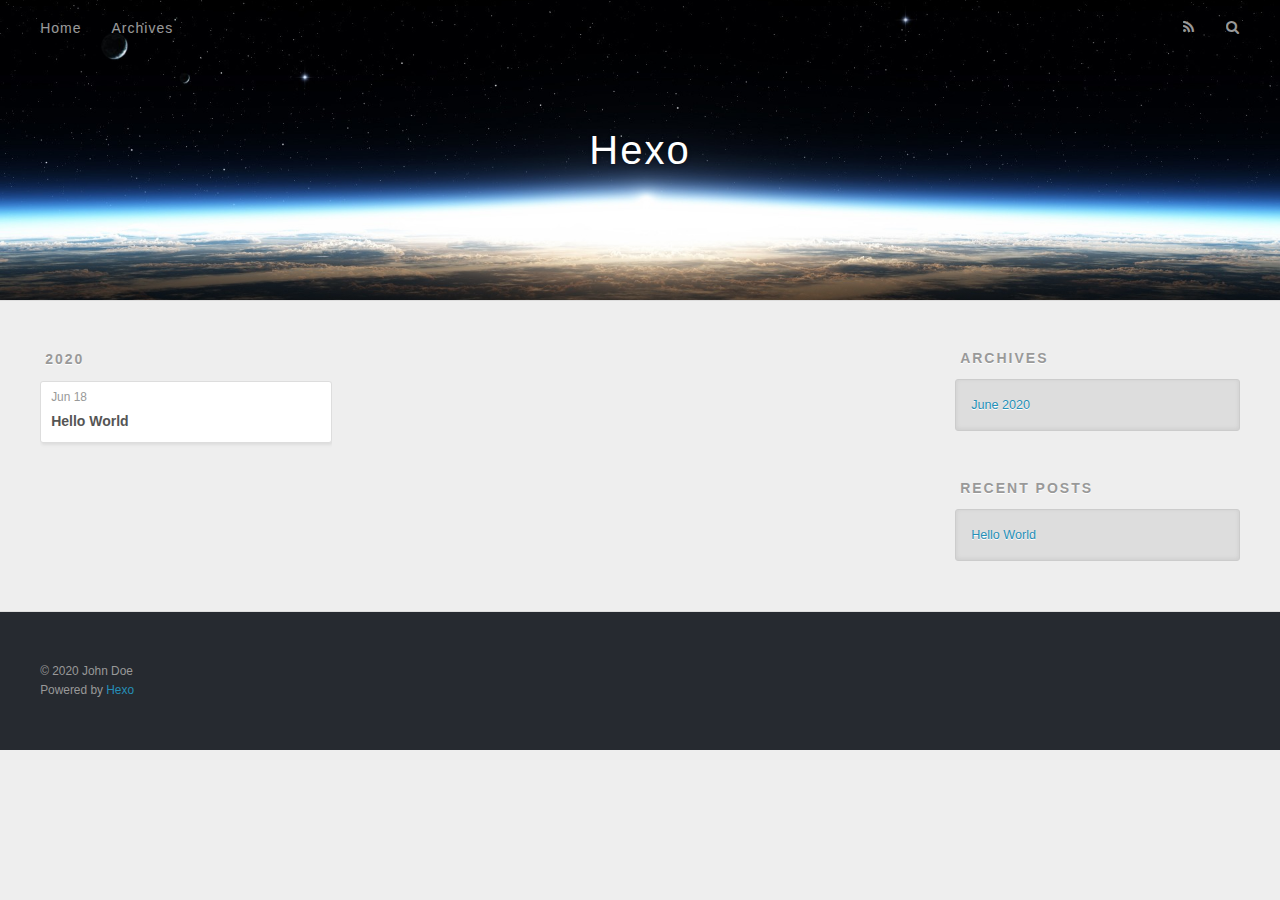
==== archives/index.html @ 20cf3d25 "Site updated: 2020-06-18 21:52:24" ====
<!DOCTYPE html>
<html>
<head>
  <meta charset="utf-8">
  

  
  <title>Archives | Hexo</title>
  <meta name="viewport" content="width=device-width, initial-scale=1, maximum-scale=1">
  <meta property="og:type" content="website">
<meta property="og:title" content="Hexo">
<meta property="og:url" content="http://yoursite.com/archives/index.html">
<meta property="og:site_name" content="Hexo">
<meta property="og:locale" content="en_US">
<meta property="article:author" content="John Doe">
<meta name="twitter:card" content="summary">
  
    <link rel="alternate" href="/atom.xml" title="Hexo" type="application/atom+xml">
  
  
    <link rel="icon" href="/favicon.png">
  
  
    <link href="//fonts.googleapis.com/css?family=Source+Code+Pro" rel="stylesheet" type="text/css">
  
  
<link rel="stylesheet" href="/css/style.css">

<meta name="generator" content="Hexo 4.2.1"></head>

<body>
  <div id="container">
    <div id="wrap">
      <header id="header">
  <div id="banner"></div>
  <div id="header-outer" class="outer">
    <div id="header-title" class="inner">
      <h1 id="logo-wrap">
        <a href="/" id="logo">Hexo</a>
      </h1>
      
    </div>
    <div id="header-inner" class="inner">
      <nav id="main-nav">
        <a id="main-nav-toggle" class="nav-icon"></a>
        
          <a class="main-nav-link" href="/">Home</a>
        
          <a class="main-nav-link" href="/archives">Archives</a>
        
      </nav>
      <nav id="sub-nav">
        
          <a id="nav-rss-link" class="nav-icon" href="/atom.xml" title="RSS Feed"></a>
        
        <a id="nav-search-btn" class="nav-icon" title="Search"></a>
      </nav>
      <div id="search-form-wrap">
        <form action="//google.com/search" method="get" accept-charset="UTF-8" class="search-form"><input type="search" name="q" class="search-form-input" placeholder="Search"><button type="submit" class="search-form-submit">&#xF002;</button><input type="hidden" name="sitesearch" value="http://yoursite.com"></form>
      </div>
    </div>
  </div>
</header>
      <div class="outer">
        <section id="main">
  
  
    
    
      
      
      <section class="archives-wrap">
        <div class="archive-year-wrap">
          <a href="/archives/2020" class="archive-year">2020</a>
        </div>
        <div class="archives">
    
    <article class="archive-article archive-type-post">
  <div class="archive-article-inner">
    <header class="archive-article-header">
      <a href="/2020/06/18/hello-world/" class="archive-article-date">
  <time datetime="2020-06-18T13:40:46.029Z" itemprop="datePublished">Jun 18</time>
</a>
      
  
    <h1 itemprop="name">
      <a class="archive-article-title" href="/2020/06/18/hello-world/">Hello World</a>
    </h1>
  

    </header>
  </div>
</article>
  
  
    </div></section>
  


</section>
        
          <aside id="sidebar">
  
    

  
    

  
    
  
    
  <div class="widget-wrap">
    <h3 class="widget-title">Archives</h3>
    <div class="widget">
      <ul class="archive-list"><li class="archive-list-item"><a class="archive-list-link" href="/archives/2020/06/">June 2020</a></li></ul>
    </div>
  </div>


  
    
  <div class="widget-wrap">
    <h3 class="widget-title">Recent Posts</h3>
    <div class="widget">
      <ul>
        
          <li>
            <a href="/2020/06/18/hello-world/">Hello World</a>
          </li>
        
      </ul>
    </div>
  </div>

  
</aside>
        
      </div>
      <footer id="footer">
  
  <div class="outer">
    <div id="footer-info" class="inner">
      &copy; 2020 John Doe<br>
      Powered by <a href="http://hexo.io/" target="_blank">Hexo</a>
    </div>
  </div>
</footer>
    </div>
    <nav id="mobile-nav">
  
    <a href="/" class="mobile-nav-link">Home</a>
  
    <a href="/archives" class="mobile-nav-link">Archives</a>
  
</nav>
    

<script src="//ajax.googleapis.com/ajax/libs/jquery/2.0.3/jquery.min.js"></script>


  
<link rel="stylesheet" href="/fancybox/jquery.fancybox.css">

  
<script src="/fancybox/jquery.fancybox.pack.js"></script>




<script src="/js/script.js"></script>




  </div>
</body>
</html>
---- css/style.css ----
body {
  width: 100%;
}
body:before,
body:after {
  content: "";
  display: table;
}
body:after {
  clear: both;
}
html,
body,
div,
span,
applet,
object,
iframe,
h1,
h2,
h3,
h4,
h5,
h6,
p,
blockquote,
pre,
a,
abbr,
acronym,
address,
big,
cite,
code,
del,
dfn,
em,
img,
ins,
kbd,
q,
s,
samp,
small,
strike,
strong,
sub,
sup,
tt,
var,
dl,
dt,
dd,
ol,
ul,
li,
fieldset,
form,
label,
legend,
table,
caption,
tbody,
tfoot,
thead,
tr,
th,
td {
  margin: 0;
  padding: 0;
  border: 0;
  outline: 0;
  font-weight: inherit;
  font-style: inherit;
  font-family: inherit;
  font-size: 100%;
  vertical-align: baseline;
}
body {
  line-height: 1;
  color: #000;
  background: #fff;
}
ol,
ul {
  list-style: none;
}
table {
  border-collapse: separate;
  border-spacing: 0;
  vertical-align: middle;
}
caption,
th,
td {
  text-align: left;
  font-weight: normal;
  vertical-align: middle;
}
a img {
  border: none;
}
input,
button {
  margin: 0;
  padding: 0;
}
input::-moz-focus-inner,
button::-moz-focus-inner {
  border: 0;
  padding: 0;
}
@font-face {
  font-family: FontAwesome;
  font-style: normal;
  font-weight: normal;
  src: url("fonts/fontawesome-webfont.eot?v=#4.0.3");
  src: url("fonts/fontawesome-webfont.eot?#iefix&v=#4.0.3") format("embedded-opentype"), url("fonts/fontawesome-webfont.woff?v=#4.0.3") format("woff"), url("fonts/fontawesome-webfont.ttf?v=#4.0.3") format("truetype"), url("fonts/fontawesome-webfont.svg#fontawesomeregular?v=#4.0.3") format("svg");
}
html,
body,
#container {
  height: 100%;
}
body {
  background: #eee;
  font: 14px -apple-system, BlinkMacSystemFont, "Segoe UI", "Roboto", "Oxygen", "Ubuntu", "Cantarell", "Fira Sans", "Droid Sans", "Helvetica Neue", sans-serif;
  -webkit-text-size-adjust: 100%;
}
.outer {
  max-width: 1220px;
  margin: 0 auto;
  padding: 0 20px;
}
.outer:before,
.outer:after {
  content: "";
  display: table;
}
.outer:after {
  clear: both;
}
.inner {
  display: inline;
  float: left;
  width: 98.33333333333333%;
  margin: 0 0.833333333333333%;
}
.left,
.alignleft {
  float: left;
}
.right,
.alignright {
  float: right;
}
.clear {
  clear: both;
}
#container {
  position: relative;
}
.mobile-nav-on {
  overflow: hidden;
}
#wrap {
  height: 100%;
  width: 100%;
  position: absolute;
  top: 0;
  left: 0;
  -webkit-transition: 0.2s ease-out;
  -moz-transition: 0.2s ease-out;
  -ms-transition: 0.2s ease-out;
  transition: 0.2s ease-out;
  z-index: 1;
  background: #eee;
}
.mobile-nav-on #wrap {
  left: 280px;
}
@media screen and (min-width: 768px) {
  #main {
    display: inline;
    float: left;
    width: 73.33333333333333%;
    margin: 0 0.833333333333333%;
  }
}
.article-date,
.article-category-link,
.archive-year,
.widget-title {
  text-decoration: none;
  text-transform: uppercase;
  letter-spacing: 2px;
  color: #999;
  margin-bottom: 1em;
  margin-left: 5px;
  line-height: 1em;
  text-shadow: 0 1px #fff;
  font-weight: bold;
}
.article-inner,
.archive-article-inner {
  background: #fff;
  -webkit-box-shadow: 1px 2px 3px #ddd;
  box-shadow: 1px 2px 3px #ddd;
  border: 1px solid #ddd;
  border-radius: 3px;
}
.article-entry h1,
.widget h1 {
  font-size: 2em;
}
.article-entry h2,
.widget h2 {
  font-size: 1.5em;
}
.article-entry h3,
.widget h3 {
  font-size: 1.3em;
}
.article-entry h4,
.widget h4 {
  font-size: 1.2em;
}
.article-entry h5,
.widget h5 {
  font-size: 1em;
}
.article-entry h6,
.widget h6 {
  font-size: 1em;
  color: #999;
}
.article-entry hr,
.widget hr {
  border: 1px dashed #ddd;
}
.article-entry strong,
.widget strong {
  font-weight: bold;
}
.article-entry em,
.widget em,
.article-entry cite,
.widget cite {
  font-style: italic;
}
.article-entry sup,
.widget sup,
.article-entry sub,
.widget sub {
  font-size: 0.75em;
  line-height: 0;
  position: relative;
  vertical-align: baseline;
}
.article-entry sup,
.widget sup {
  top: -0.5em;
}
.article-entry sub,
.widget sub {
  bottom: -0.2em;
}
.article-entry small,
.widget small {
  font-size: 0.85em;
}
.article-entry acronym,
.widget acronym,
.article-entry abbr,
.widget abbr {
  border-bottom: 1px dotted;
}
.article-entry ul,
.widget ul,
.article-entry ol,
.widget ol,
.article-entry dl,
.widget dl {
  margin: 0 20px;
  line-height: 1.6em;
}
.article-entry ul ul,
.widget ul ul,
.article-entry ol ul,
.widget ol ul,
.article-entry ul ol,
.widget ul ol,
.article-entry ol ol,
.widget ol ol {
  margin-top: 0;
  margin-bottom: 0;
}
.article-entry ul,
.widget ul {
  list-style: disc;
}
.article-entry ol,
.widget ol {
  list-style: decimal;
}
.article-entry dt,
.widget dt {
  font-weight: bold;
}
#header {
  height: 300px;
  position: relative;
  border-bottom: 1px solid #ddd;
}
#header:before,
#header:after {
  content: "";
  position: absolute;
  left: 0;
  right: 0;
  height: 40px;
}
#header:before {
  top: 0;
  background: -webkit-linear-gradient(rgba(0,0,0,0.2), transparent);
  background: -moz-linear-gradient(rgba(0,0,0,0.2), transparent);
  background: -ms-linear-gradient(rgba(0,0,0,0.2), transparent);
  background: linear-gradient(rgba(0,0,0,0.2), transparent);
}
#header:after {
  bottom: 0;
  background: -webkit-linear-gradient(transparent, rgba(0,0,0,0.2));
  background: -moz-linear-gradient(transparent, rgba(0,0,0,0.2));
  background: -ms-linear-gradient(transparent, rgba(0,0,0,0.2));
  background: linear-gradient(transparent, rgba(0,0,0,0.2));
}
#header-outer {
  height: 100%;
  position: relative;
}
#header-inner {
  position: relative;
  overflow: hidden;
}
#banner {
  position: absolute;
  top: 0;
  left: 0;
  width: 100%;
  height: 100%;
  background: url("images/banner.jpg") center #000;
  -webkit-background-size: cover;
  -moz-background-size: cover;
  background-size: cover;
  z-index: -1;
}
#header-title {
  text-align: center;
  height: 40px;
  position: absolute;
  top: 50%;
  left: 0;
  margin-top: -20px;
}
#logo,
#subtitle {
  text-decoration: none;
  color: #fff;
  font-weight: 300;
  text-shadow: 0 1px 4px rgba(0,0,0,0.3);
}
#logo {
  font-size: 40px;
  line-height: 40px;
  letter-spacing: 2px;
}
#subtitle {
  font-size: 16px;
  line-height: 16px;
  letter-spacing: 1px;
}
#subtitle-wrap {
  margin-top: 16px;
}
#main-nav {
  float: left;
  margin-left: -15px;
}
.nav-icon,
.main-nav-link {
  float: left;
  color: #fff;
  opacity: 0.6;
  text-decoration: none;
  text-shadow: 0 1px rgba(0,0,0,0.2);
  -webkit-transition: opacity 0.2s;
  -moz-transition: opacity 0.2s;
  -ms-transition: opacity 0.2s;
  transition: opacity 0.2s;
  display: block;
  padding: 20px 15px;
}
.nav-icon:hover,
.main-nav-link:hover {
  opacity: 1;
}
.nav-icon {
  font-family: FontAwesome;
  text-align: center;
  font-size: 14px;
  width: 14px;
  height: 14px;
  padding: 20px 15px;
  position: relative;
  cursor: pointer;
}
.main-nav-link {
  font-weight: 300;
  letter-spacing: 1px;
}
@media screen and (max-width: 479px) {
  .main-nav-link {
    display: none;
  }
}
#main-nav-toggle {
  display: none;
}
#main-nav-toggle:before {
  content: "\f0c9";
}
@media screen and (max-width: 479px) {
  #main-nav-toggle {
    display: block;
  }
}
#sub-nav {
  float: right;
  margin-right: -15px;
}
#nav-rss-link:before {
  content: "\f09e";
}
#nav-search-btn:before {
  content: "\f002";
}
#search-form-wrap {
  position: absolute;
  top: 15px;
  width: 150px;
  height: 30px;
  right: -150px;
  opacity: 0;
  -webkit-transition: 0.2s ease-out;
  -moz-transition: 0.2s ease-out;
  -ms-transition: 0.2s ease-out;
  transition: 0.2s ease-out;
}
#search-form-wrap.on {
  opacity: 1;
  right: 0;
}
@media screen and (max-width: 479px) {
  #search-form-wrap {
    width: 100%;
    right: -100%;
  }
}
.search-form {
  position: absolute;
  top: 0;
  left: 0;
  right: 0;
  background: #fff;
  padding: 5px 15px;
  border-radius: 15px;
  -webkit-box-shadow: 0 0 10px rgba(0,0,0,0.3);
  box-shadow: 0 0 10px rgba(0,0,0,0.3);
}
.search-form-input {
  border: none;
  background: none;
  color: #555;
  width: 100%;
  font: 13px -apple-system, BlinkMacSystemFont, "Segoe UI", "Roboto", "Oxygen", "Ubuntu", "Cantarell", "Fira Sans", "Droid Sans", "Helvetica Neue", sans-serif;
  outline: none;
}
.search-form-input::-webkit-search-results-decoration,
.search-form-input::-webkit-search-cancel-button {
  -webkit-appearance: none;
}
.search-form-submit {
  position: absolute;
  top: 50%;
  right: 10px;
  margin-top: -7px;
  font: 13px FontAwesome;
  border: none;
  background: none;
  color: #bbb;
  cursor: pointer;
}
.search-form-submit:hover,
.search-form-submit:focus {
  color: #777;
}
.article {
  margin: 50px 0;
}
.article-inner {
  overflow: hidden;
}
.article-meta:before,
.article-meta:after {
  content: "";
  display: table;
}
.article-meta:after {
  clear: both;
}
.article-date {
  float: left;
}
.article-category {
  float: left;
  line-height: 1em;
  color: #ccc;
  text-shadow: 0 1px #fff;
  margin-left: 8px;
}
.article-category:before {
  content: "\2022";
}
.article-category-link {
  margin: 0 12px 1em;
}
.article-header {
  padding: 20px 20px 0;
}
.article-title {
  text-decoration: none;
  font-size: 2em;
  font-weight: bold;
  color: #555;
  line-height: 1.1em;
  -webkit-transition: color 0.2s;
  -moz-transition: color 0.2s;
  -ms-transition: color 0.2s;
  transition: color 0.2s;
}
a.article-title:hover {
  color: #258fb8;
}
.article-entry {
  color: #555;
  padding: 0 20px;
}
.article-entry:before,
.article-entry:after {
  content: "";
  display: table;
}
.article-entry:after {
  clear: both;
}
.article-entry p,
.article-entry table {
  line-height: 1.6em;
  margin: 1.6em 0;
}
.article-entry h1,
.article-entry h2,
.article-entry h3,
.article-entry h4,
.article-entry h5,
.article-entry h6 {
  font-weight: bold;
}
.article-entry h1,
.article-entry h2,
.article-entry h3,
.article-entry h4,
.article-entry h5,
.article-entry h6 {
  line-height: 1.1em;
  margin: 1.1em 0;
}
.article-entry a {
  color: #258fb8;
  text-decoration: none;
}
.article-entry a:hover {
  text-decoration: underline;
}
.article-entry ul,
.article-entry ol,
.article-entry dl {
  margin-top: 1.6em;
  margin-bottom: 1.6em;
}
.article-entry img,
.article-entry video {
  max-width: 100%;
  height: auto;
  display: block;
  margin: auto;
}
.article-entry iframe {
  border: none;
}
.article-entry table {
  width: 100%;
  border-collapse: collapse;
  border-spacing: 0;
}
.article-entry th {
  font-weight: bold;
  border-bottom: 3px solid #ddd;
  padding-bottom: 0.5em;
}
.article-entry td {
  border-bottom: 1px solid #ddd;
  padding: 10px 0;
}
.article-entry blockquote {
  font-family: Georgia, "Times New Roman", serif;
  font-size: 1.4em;
  margin: 1.6em 20px;
  text-align: center;
}
.article-entry blockquote footer {
  font-size: 14px;
  margin: 1.6em 0;
  font-family: -apple-system, BlinkMacSystemFont, "Segoe UI", "Roboto", "Oxygen", "Ubuntu", "Cantarell", "Fira Sans", "Droid Sans", "Helvetica Neue", sans-serif;
}
.article-entry blockquote footer cite:before {
  content: "—";
  padding: 0 0.5em;
}
.article-entry .pullquote {
  text-align: left;
  width: 45%;
  margin: 0;
}
.article-entry .pullquote.left {
  margin-left: 0.5em;
  margin-right: 1em;
}
.article-entry .pullquote.right {
  margin-right: 0.5em;
  margin-left: 1em;
}
.article-entry .caption {
  color: #999;
  display: block;
  font-size: 0.9em;
  margin-top: 0.5em;
  position: relative;
  text-align: center;
}
.article-entry .video-container {
  position: relative;
  padding-top: 56.25%;
  height: 0;
  overflow: hidden;
}
.article-entry .video-container iframe,
.article-entry .video-container object,
.article-entry .video-container embed {
  position: absolute;
  top: 0;
  left: 0;
  width: 100%;
  height: 100%;
  margin-top: 0;
}
.article-more-link a {
  display: inline-block;
  line-height: 1em;
  padding: 6px 15px;
  border-radius: 15px;
  background: #eee;
  color: #999;
  text-shadow: 0 1px #fff;
  text-decoration: none;
}
.article-more-link a:hover {
  background: #258fb8;
  color: #fff;
  text-decoration: none;
  text-shadow: 0 1px #1e7293;
}
.article-footer {
  font-size: 0.85em;
  line-height: 1.6em;
  border-top: 1px solid #ddd;
  padding-top: 1.6em;
  margin: 0 20px 20px;
}
.article-footer:before,
.article-footer:after {
  content: "";
  display: table;
}
.article-footer:after {
  clear: both;
}
.article-footer a {
  color: #999;
  text-decoration: none;
}
.article-footer a:hover {
  color: #555;
}
.article-tag-list-item {
  float: left;
  margin-right: 10px;
}
.article-tag-list-link:before {
  content: "#";
}
.article-comment-link {
  float: right;
}
.article-comment-link:before {
  content: "\f075";
  font-family: FontAwesome;
  padding-right: 8px;
}
.article-share-link {
  cursor: pointer;
  float: right;
  margin-left: 20px;
}
.article-share-link:before {
  content: "\f064";
  font-family: FontAwesome;
  padding-right: 6px;
}
#article-nav {
  position: relative;
}
#article-nav:before,
#article-nav:after {
  content: "";
  display: table;
}
#article-nav:after {
  clear: both;
}
@media screen and (min-width: 768px) {
  #article-nav {
    margin: 50px 0;
  }
  #article-nav:before {
    width: 8px;
    height: 8px;
    position: absolute;
    top: 50%;
    left: 50%;
    margin-top: -4px;
    margin-left: -4px;
    content: "";
    border-radius: 50%;
    background: #ddd;
    -webkit-box-shadow: 0 1px 2px #fff;
    box-shadow: 0 1px 2px #fff;
  }
}
.article-nav-link-wrap {
  text-decoration: none;
  text-shadow: 0 1px #fff;
  color: #999;
  -webkit-box-sizing: border-box;
  -moz-box-sizing: border-box;
  box-sizing: border-box;
  margin-top: 50px;
  text-align: center;
  display: block;
}
.article-nav-link-wrap:hover {
  color: #555;
}
@media screen and (min-width: 768px) {
  .article-nav-link-wrap {
    width: 50%;
    margin-top: 0;
  }
}
@media screen and (min-width: 768px) {
  #article-nav-newer {
    float: left;
    text-align: right;
    padding-right: 20px;
  }
}
@media screen and (min-width: 768px) {
  #article-nav-older {
    float: right;
    text-align: left;
    padding-left: 20px;
  }
}
.article-nav-caption {
  text-transform: uppercase;
  letter-spacing: 2px;
  color: #ddd;
  line-height: 1em;
  font-weight: bold;
}
#article-nav-newer .article-nav-caption {
  margin-right: -2px;
}
.article-nav-title {
  font-size: 0.85em;
  line-height: 1.6em;
  margin-top: 0.5em;
}
.article-share-box {
  position: absolute;
  display: none;
  background: #fff;
  -webkit-box-shadow: 1px 2px 10px rgba(0,0,0,0.2);
  box-shadow: 1px 2px 10px rgba(0,0,0,0.2);
  border-radius: 3px;
  margin-left: -145px;
  overflow: hidden;
  z-index: 1;
}
.article-share-box.on {
  display: block;
}
.article-share-input {
  width: 100%;
  background: none;
  -webkit-box-sizing: border-box;
  -moz-box-sizing: border-box;
  box-sizing: border-box;
  font: 14px -apple-system, BlinkMacSystemFont, "Segoe UI", "Roboto", "Oxygen", "Ubuntu", "Cantarell", "Fira Sans", "Droid Sans", "Helvetica Neue", sans-serif;
  padding: 0 15px;
  color: #555;
  outline: none;
  border: 1px solid #ddd;
  border-radius: 3px 3px 0 0;
  height: 36px;
  line-height: 36px;
}
.article-share-links {
  background: #eee;
}
.article-share-links:before,
.article-share-links:after {
  content: "";
  display: table;
}
.article-share-links:after {
  clear: both;
}
.article-share-twitter,
.article-share-facebook,
.article-share-pinterest,
.article-share-google {
  width: 50px;
  height: 36px;
  display: block;
  float: left;
  position: relative;
  color: #999;
  text-shadow: 0 1px #fff;
}
.article-share-twitter:before,
.article-share-facebook:before,
.article-share-pinterest:before,
.article-share-google:before {
  font-size: 20px;
  font-family: FontAwesome;
  width: 20px;
  height: 20px;
  position: absolute;
  top: 50%;
  left: 50%;
  margin-top: -10px;
  margin-left: -10px;
  text-align: center;
}
.article-share-twitter:hover,
.article-share-facebook:hover,
.article-share-pinterest:hover,
.article-share-google:hover {
  color: #fff;
}
.article-share-twitter:before {
  content: "\f099";
}
.article-share-twitter:hover {
  background: #00aced;
  text-shadow: 0 1px #008abe;
}
.article-share-facebook:before {
  content: "\f09a";
}
.article-share-facebook:hover {
  background: #3b5998;
  text-shadow: 0 1px #2f477a;
}
.article-share-pinterest:before {
  content: "\f0d2";
}
.article-share-pinterest:hover {
  background: #cb2027;
  text-shadow: 0 1px #a21a1f;
}
.article-share-google:before {
  content: "\f0d5";
}
.article-share-google:hover {
  background: #dd4b39;
  text-shadow: 0 1px #be3221;
}
.article-gallery {
  background: #000;
  position: relative;
}
.article-gallery-photos {
  position: relative;
  overflow: hidden;
}
.article-gallery-img {
  display: none;
  max-width: 100%;
}
.article-gallery-img:first-child {
  display: block;
}
.article-gallery-img.loaded {
  position: absolute;
  display: block;
}
.article-gallery-img img {
  display: block;
  max-width: 100%;
  margin: 0 auto;
}
#comments {
  background: #fff;
  -webkit-box-shadow: 1px 2px 3px #ddd;
  box-shadow: 1px 2px 3px #ddd;
  padding: 20px;
  border: 1px solid #ddd;
  border-radius: 3px;
  margin: 50px 0;
}
#comments a {
  color: #258fb8;
}
.archives-wrap {
  margin: 50px 0;
}
.archives:before,
.archives:after {
  content: "";
  display: table;
}
.archives:after {
  clear: both;
}
.archive-year-wrap {
  margin-bottom: 1em;
}
.archives {
  -webkit-column-gap: 10px;
  -moz-column-gap: 10px;
  column-gap: 10px;
}
@media screen and (min-width: 480px) and (max-width: 767px) {
  .archives {
    -webkit-column-count: 2;
    -moz-column-count: 2;
    column-count: 2;
  }
}
@media screen and (min-width: 768px) {
  .archives {
    -webkit-column-count: 3;
    -moz-column-count: 3;
    column-count: 3;
  }
}
.archive-article {
  -webkit-column-break-inside: avoid;
  page-break-inside: avoid;
  overflow: hidden;
  break-inside: avoid-column;
}
.archive-article-inner {
  padding: 10px;
  margin-bottom: 15px;
}
.archive-article-title {
  text-decoration: none;
  font-weight: bold;
  color: #555;
  -webkit-transition: color 0.2s;
  -moz-transition: color 0.2s;
  -ms-transition: color 0.2s;
  transition: color 0.2s;
  line-height: 1.6em;
}
.archive-article-title:hover {
  color: #258fb8;
}
.archive-article-footer {
  margin-top: 1em;
}
.archive-article-date {
  color: #999;
  text-decoration: none;
  font-size: 0.85em;
  line-height: 1em;
  margin-bottom: 0.5em;
  display: block;
}
#page-nav {
  margin: 50px auto;
  background: #fff;
  -webkit-box-shadow: 1px 2px 3px #ddd;
  box-shadow: 1px 2px 3px #ddd;
  border: 1px solid #ddd;
  border-radius: 3px;
  text-align: center;
  color: #999;
  overflow: hidden;
}
#page-nav:before,
#page-nav:after {
  content: "";
  display: table;
}
#page-nav:after {
  clear: both;
}
#page-nav a,
#page-nav span {
  padding: 10px 20px;
  line-height: 1;
  height: 2ex;
}
#page-nav a {
  color: #999;
  text-decoration: none;
}
#page-nav a:hover {
  background: #999;
  color: #fff;
}
#page-nav .prev {
  float: left;
}
#page-nav .next {
  float: right;
}
#page-nav .page-number {
  display: inline-block;
}
@media screen and (max-width: 479px) {
  #page-nav .page-number {
    display: none;
  }
}
#page-nav .current {
  color: #555;
  font-weight: bold;
}
#page-nav .space {
  color: #ddd;
}
#footer {
  background: #262a30;
  padding: 50px 0;
  border-top: 1px solid #ddd;
  color: #999;
}
#footer a {
  color: #258fb8;
  text-decoration: none;
}
#footer a:hover {
  text-decoration: underline;
}
#footer-info {
  line-height: 1.6em;
  font-size: 0.85em;
}
.article-entry pre,
.article-entry .highlight {
  background: #2d2d2d;
  margin: 0 -20px;
  padding: 15px 20px;
  border-style: solid;
  border-color: #ddd;
  border-width: 1px 0;
  overflow: auto;
  color: #ccc;
  line-height: 22.400000000000002px;
}
.article-entry .highlight .gutter pre,
.article-entry .gist .gist-file .gist-data .line-numbers {
  color: #666;
  font-size: 0.85em;
}
.article-entry pre,
.article-entry code {
  font-family: "Source Code Pro", Consolas, Monaco, Menlo, Consolas, monospace;
}
.article-entry code {
  background: #eee;
  text-shadow: 0 1px #fff;
  padding: 0 0.3em;
}
.article-entry pre code {
  background: none;
  text-shadow: none;
  padding: 0;
}
.article-entry .highlight pre {
  border: none;
  margin: 0;
  padding: 0;
}
.article-entry .highlight table {
  margin: 0;
  width: auto;
}
.article-entry .highlight td {
  border: none;
  padding: 0;
}
.article-entry .highlight figcaption {
  font-size: 0.85em;
  color: #999;
  line-height: 1em;
  margin-bottom: 1em;
}
.article-entry .highlight figcaption:before,
.article-entry .highlight figcaption:after {
  content: "";
  display: table;
}
.article-entry .highlight figcaption:after {
  clear: both;
}
.article-entry .highlight figcaption a {
  float: right;
}
.article-entry .highlight .gutter pre {
  text-align: right;
  padding-right: 20px;
}
.article-entry .highlight .line {
  height: 22.400000000000002px;
}
.article-entry .highlight .line.marked {
  background: #515151;
}
.article-entry .gist {
  margin: 0 -20px;
  border-style: solid;
  border-color: #ddd;
  border-width: 1px 0;
  background: #2d2d2d;
  padding: 15px 20px 15px 0;
}
.article-entry .gist .gist-file {
  border: none;
  font-family: "Source Code Pro", Consolas, Monaco, Menlo, Consolas, monospace;
  margin: 0;
}
.article-entry .gist .gist-file .gist-data {
  background: none;
  border: none;
}
.article-entry .gist .gist-file .gist-data .line-numbers {
  background: none;
  border: none;
  padding: 0 20px 0 0;
}
.article-entry .gist .gist-file .gist-data .line-data {
  padding: 0 !important;
}
.article-entry .gist .gist-file .highlight {
  margin: 0;
  padding: 0;
  border: none;
}
.article-entry .gist .gist-file .gist-meta {
  background: #2d2d2d;
  color: #999;
  font: 0.85em -apple-system, BlinkMacSystemFont, "Segoe UI", "Roboto", "Oxygen", "Ubuntu", "Cantarell", "Fira Sans", "Droid Sans", "Helvetica Neue", sans-serif;
  text-shadow: 0 0;
  padding: 0;
  margin-top: 1em;
  margin-left: 20px;
}
.article-entry .gist .gist-file .gist-meta a {
  color: #258fb8;
  font-weight: normal;
}
.article-entry .gist .gist-file .gist-meta a:hover {
  text-decoration: underline;
}
pre .comment,
pre .title {
  color: #999;
}
pre .variable,
pre .attribute,
pre .tag,
pre .regexp,
pre .ruby .constant,
pre .xml .tag .title,
pre .xml .pi,
pre .xml .doctype,
pre .html .doctype,
pre .css .id,
pre .css .class,
pre .css .pseudo {
  color: #f2777a;
}
pre .number,
pre .preprocessor,
pre .built_in,
pre .literal,
pre .params,
pre .constant {
  color: #f99157;
}
pre .class,
pre .ruby .class .title,
pre .css .rules .attribute {
  color: #9c9;
}
pre .string,
pre .value,
pre .inheritance,
pre .header,
pre .ruby .symbol,
pre .xml .cdata {
  color: #9c9;
}
pre .css .hexcolor {
  color: #6cc;
}
pre .function,
pre .python .decorator,
pre .python .title,
pre .ruby .function .title,
pre .ruby .title .keyword,
pre .perl .sub,
pre .javascript .title,
pre .coffeescript .title {
  color: #69c;
}
pre .keyword,
pre .javascript .function {
  color: #c9c;
}
@media screen and (max-width: 479px) {
  #mobile-nav {
    position: absolute;
    top: 0;
    left: 0;
    width: 280px;
    height: 100%;
    background: #191919;
    border-right: 1px solid #fff;
  }
}
@media screen and (max-width: 479px) {
  .mobile-nav-link {
    display: block;
    color: #999;
    text-decoration: none;
    padding: 15px 20px;
    font-weight: bold;
  }
  .mobile-nav-link:hover {
    color: #fff;
  }
}
@media screen and (min-width: 768px) {
  #sidebar {
    display: inline;
    float: left;
    width: 23.333333333333332%;
    margin: 0 0.833333333333333%;
  }
}
.widget-wrap {
  margin: 50px 0;
}
.widget {
  color: #777;
  text-shadow: 0 1px #fff;
  background: #ddd;
  -webkit-box-shadow: 0 -1px 4px #ccc inset;
  box-shadow: 0 -1px 4px #ccc inset;
  border: 1px solid #ccc;
  padding: 15px;
  border-radius: 3px;
}
.widget a {
  color: #258fb8;
  text-decoration: none;
}
.widget a:hover {
  text-decoration: underline;
}
.widget ul ul,
.widget ol ul,
.widget dl ul,
.widget ul ol,
.widget ol ol,
.widget dl ol,
.widget ul dl,
.widget ol dl,
.widget dl dl {
  margin-left: 15px;
  list-style: disc;
}
.widget {
  line-height: 1.6em;
  word-wrap: break-word;
  font-size: 0.9em;
}
.widget ul,
.widget ol {
  list-style: none;
  margin: 0;
}
.widget ul ul,
.widget ol ul,
.widget ul ol,
.widget ol ol {
  margin: 0 20px;
}
.widget ul ul,
.widget ol ul {
  list-style: disc;
}
.widget ul ol,
.widget ol ol {
  list-style: decimal;
}
.category-list-count,
.tag-list-count,
.archive-list-count {
  padding-left: 5px;
  color: #999;
  font-size: 0.85em;
}
.category-list-count:before,
.tag-list-count:before,
.archive-list-count:before {
  content: "(";
}
.category-list-count:after,
.tag-list-count:after,
.archive-list-count:after {
  content: ")";
}
.tagcloud a {
  margin-right: 5px;
  display: inline-block;
}
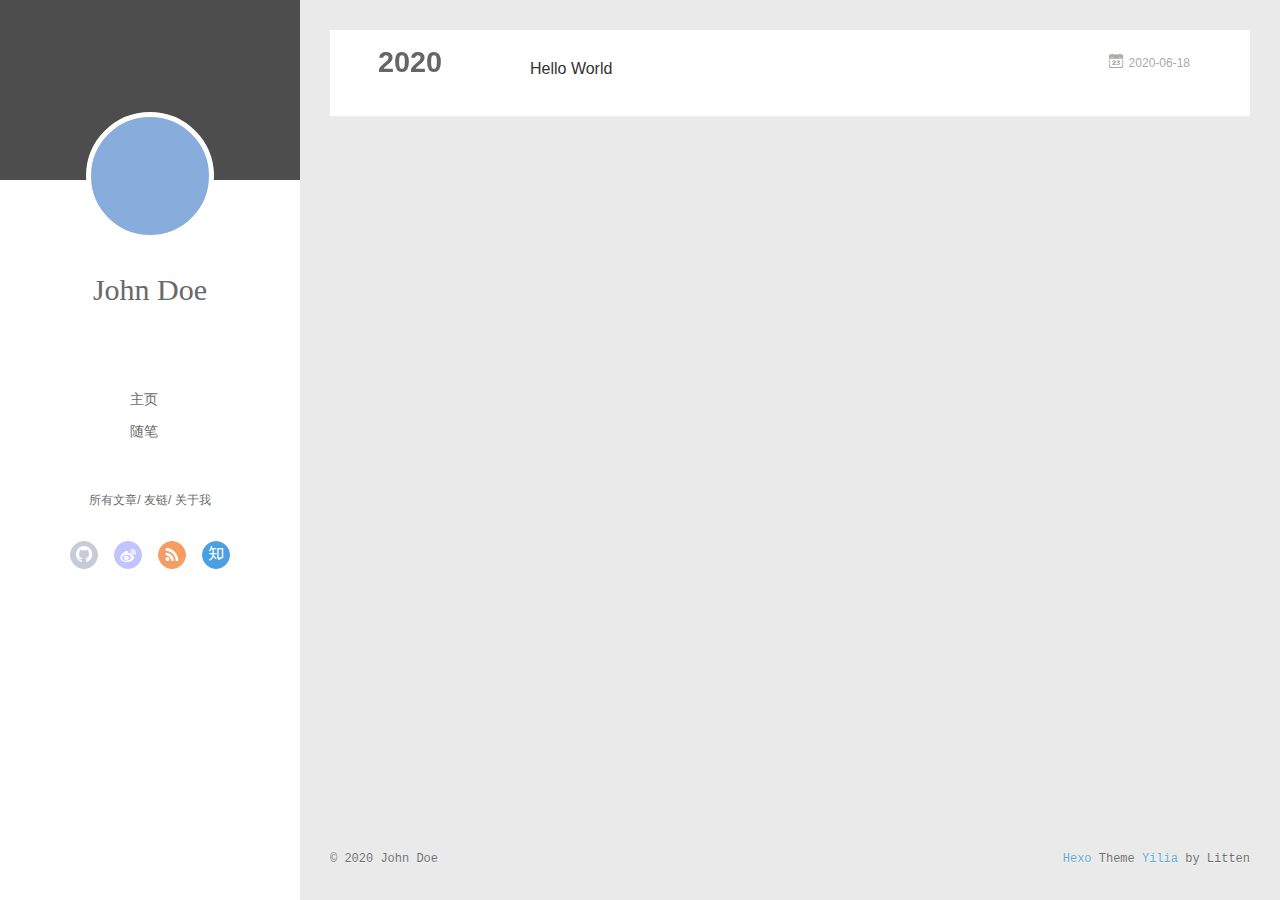
==== commit cb34ddd7: "Site updated: 2020-06-19 19:43:00" ====
--- a/archives/index.html
+++ b/archives/index.html
@@ -3,8 +3,9 @@
 <head>
   <meta charset="utf-8">
   
-
-  
+  <meta name="renderer" content="webkit">
+  <meta http-equiv="X-UA-Compatible" content="IE=edge" >
+  <link rel="dns-prefetch" href="http://yoursite.com">
   <title>Archives | Hexo</title>
   <meta name="viewport" content="width=device-width, initial-scale=1, maximum-scale=1">
   <meta property="og:type" content="website">
@@ -15,54 +16,141 @@
 <meta property="article:author" content="John Doe">
 <meta name="twitter:card" content="summary">
   
-    <link rel="alternate" href="/atom.xml" title="Hexo" type="application/atom+xml">
+    <link rel="alternative" href="/atom.xml" title="Hexo" type="application/atom+xml">
   
   
     <link rel="icon" href="/favicon.png">
   
-  
-    <link href="//fonts.googleapis.com/css?family=Source+Code+Pro" rel="stylesheet" type="text/css">
-  
-  
-<link rel="stylesheet" href="/css/style.css">
+  <link rel="stylesheet" type="text/css" href="/./main.0cf68a.css">
+  <style type="text/css">
+  
+    #container.show {
+      background: linear-gradient(200deg,#a0cfe4,#e8c37e);
+    }
+  </style>
+  
+
+  
 
 <meta name="generator" content="Hexo 4.2.1"></head>
 
 <body>
-  <div id="container">
-    <div id="wrap">
-      <header id="header">
-  <div id="banner"></div>
-  <div id="header-outer" class="outer">
-    <div id="header-title" class="inner">
-      <h1 id="logo-wrap">
-        <a href="/" id="logo">Hexo</a>
-      </h1>
-      
+  <div id="container" q-class="show:isCtnShow">
+    <canvas id="anm-canvas" class="anm-canvas"></canvas>
+    <div class="left-col" q-class="show:isShow">
+      
+<div class="overlay" style="background: #4d4d4d"></div>
+<div class="intrude-less">
+	<header id="header" class="inner">
+		<a href="/" class="profilepic">
+			<img src="" class="js-avatar">
+		</a>
+		<hgroup>
+		  <h1 class="header-author"><a href="/">John Doe</a></h1>
+		</hgroup>
+		
+
+		<nav class="header-menu">
+			<ul>
+			
+				<li><a href="/">主页</a></li>
+	        
+				<li><a href="/tags/%E9%9A%8F%E7%AC%94/">随笔</a></li>
+	        
+			</ul>
+		</nav>
+		<nav class="header-smart-menu">
+    		
+    			
+    			<a q-on="click: openSlider(e, 'innerArchive')" href="javascript:void(0)">所有文章</a>
+    			
+            
+    			
+    			<a q-on="click: openSlider(e, 'friends')" href="javascript:void(0)">友链</a>
+    			
+            
+    			
+    			<a q-on="click: openSlider(e, 'aboutme')" href="javascript:void(0)">关于我</a>
+    			
+            
+		</nav>
+		<nav class="header-nav">
+			<div class="social">
+				
+					<a class="github" target="_blank" href="#" title="github"><i class="icon-github"></i></a>
+		        
+					<a class="weibo" target="_blank" href="#" title="weibo"><i class="icon-weibo"></i></a>
+		        
+					<a class="rss" target="_blank" href="#" title="rss"><i class="icon-rss"></i></a>
+		        
+					<a class="zhihu" target="_blank" href="#" title="zhihu"><i class="icon-zhihu"></i></a>
+		        
+			</div>
+		</nav>
+	</header>		
+</div>
+
     </div>
-    <div id="header-inner" class="inner">
-      <nav id="main-nav">
-        <a id="main-nav-toggle" class="nav-icon"></a>
-        
-          <a class="main-nav-link" href="/">Home</a>
-        
-          <a class="main-nav-link" href="/archives">Archives</a>
-        
-      </nav>
-      <nav id="sub-nav">
-        
-          <a id="nav-rss-link" class="nav-icon" href="/atom.xml" title="RSS Feed"></a>
-        
-        <a id="nav-search-btn" class="nav-icon" title="Search"></a>
-      </nav>
-      <div id="search-form-wrap">
-        <form action="//google.com/search" method="get" accept-charset="UTF-8" class="search-form"><input type="search" name="q" class="search-form-input" placeholder="Search"><button type="submit" class="search-form-submit">&#xF002;</button><input type="hidden" name="sitesearch" value="http://yoursite.com"></form>
-      </div>
-    </div>
-  </div>
-</header>
-      <div class="outer">
-        <section id="main">
+    <div class="mid-col" q-class="show:isShow,hide:isShow|isFalse">
+      
+<nav id="mobile-nav">
+  	<div class="overlay js-overlay" style="background: #4d4d4d"></div>
+	<div class="btnctn js-mobile-btnctn">
+  		<div class="slider-trigger list" q-on="click: openSlider(e)"><i class="icon icon-sort"></i></div>
+	</div>
+	<div class="intrude-less">
+		<header id="header" class="inner">
+			<div class="profilepic">
+				<img src="" class="js-avatar">
+			</div>
+			<hgroup>
+			  <h1 class="header-author js-header-author">John Doe</h1>
+			</hgroup>
+			
+			
+			
+				
+			
+				
+			
+			
+			
+			<nav class="header-nav">
+				<div class="social">
+					
+						<a class="github" target="_blank" href="#" title="github"><i class="icon-github"></i></a>
+			        
+						<a class="weibo" target="_blank" href="#" title="weibo"><i class="icon-weibo"></i></a>
+			        
+						<a class="rss" target="_blank" href="#" title="rss"><i class="icon-rss"></i></a>
+			        
+						<a class="zhihu" target="_blank" href="#" title="zhihu"><i class="icon-zhihu"></i></a>
+			        
+				</div>
+			</nav>
+
+			<nav class="header-menu js-header-menu">
+				<ul style="width: 50%">
+				
+				
+					<li style="width: 50%"><a href="/">主页</a></li>
+		        
+					<li style="width: 50%"><a href="/tags/%E9%9A%8F%E7%AC%94/">随笔</a></li>
+		        
+				</ul>
+			</nav>
+		</header>				
+	</div>
+	<div class="mobile-mask" style="display:none" q-show="isShow"></div>
+</nav>
+
+      <div id="wrapper" class="body-wrap">
+        <div class="menu-l">
+          <div class="canvas-wrap">
+            <canvas data-colors="#eaeaea" data-sectionHeight="100" data-contentId="js-content" id="myCanvas1" class="anm-canvas"></canvas>
+          </div>
+          <div id="js-content" class="content-ll">
+            
   
   
     
@@ -78,16 +166,24 @@
     <article class="archive-article archive-type-post">
   <div class="archive-article-inner">
     <header class="archive-article-header">
-      <a href="/2020/06/18/hello-world/" class="archive-article-date">
-  <time datetime="2020-06-18T13:40:46.029Z" itemprop="datePublished">Jun 18</time>
+      	<div class="article-meta">
+	      	<a href="/2020/06/18/hello-world/" class="archive-article-date">
+  	<time datetime="2020-06-18T13:40:46.029Z" itemprop="datePublished"><i class="icon-calendar icon"></i>2020-06-18</time>
 </a>
-      
+        </div>
+    	 
   
     <h1 itemprop="name">
       <a class="archive-article-title" href="/2020/06/18/hello-world/">Hello World</a>
     </h1>
   
 
+        <div class="article-info info-on-right">
+          
+          
+
+        </div>
+        <div class="clearfix"></div>
     </header>
   </div>
 </article>
@@ -96,83 +192,252 @@
     </div></section>
   
 
-
-</section>
-        
-          <aside id="sidebar">
-  
-    
-
-  
-    
-
-  
-    
-  
-    
-  <div class="widget-wrap">
-    <h3 class="widget-title">Archives</h3>
-    <div class="widget">
-      <ul class="archive-list"><li class="archive-list-item"><a class="archive-list-link" href="/archives/2020/06/">June 2020</a></li></ul>
-    </div>
-  </div>
-
-
-  
-    
-  <div class="widget-wrap">
-    <h3 class="widget-title">Recent Posts</h3>
-    <div class="widget">
-      <ul>
-        
-          <li>
-            <a href="/2020/06/18/hello-world/">Hello World</a>
-          </li>
-        
-      </ul>
-    </div>
-  </div>
-
-  
-</aside>
-        
+    
+
+
+          </div>
+        </div>
       </div>
       <footer id="footer">
-  
   <div class="outer">
-    <div id="footer-info" class="inner">
-      &copy; 2020 John Doe<br>
-      Powered by <a href="http://hexo.io/" target="_blank">Hexo</a>
+    <div id="footer-info">
+    	<div class="footer-left">
+    		&copy; 2020 John Doe
+    	</div>
+      	<div class="footer-right">
+      		<a href="http://hexo.io/" target="_blank">Hexo</a>  Theme <a href="https://github.com/litten/hexo-theme-yilia" target="_blank">Yilia</a> by Litten
+      	</div>
     </div>
   </div>
 </footer>
     </div>
-    <nav id="mobile-nav">
-  
-    <a href="/" class="mobile-nav-link">Home</a>
-  
-    <a href="/archives" class="mobile-nav-link">Archives</a>
-  
-</nav>
-    
-
-<script src="//ajax.googleapis.com/ajax/libs/jquery/2.0.3/jquery.min.js"></script>
-
-
-  
-<link rel="stylesheet" href="/fancybox/jquery.fancybox.css">
-
-  
-<script src="/fancybox/jquery.fancybox.pack.js"></script>
-
-
-
-
-<script src="/js/script.js"></script>
-
-
-
-
+    <script>
+	var yiliaConfig = {
+		mathjax: false,
+		isHome: false,
+		isPost: false,
+		isArchive: true,
+		isTag: false,
+		isCategory: false,
+		open_in_new: false,
+		toc_hide_index: true,
+		root: "/",
+		innerArchive: true,
+		showTags: false
+	}
+</script>
+
+<script>!function(t){function n(e){if(r[e])return r[e].exports;var i=r[e]={exports:{},id:e,loaded:!1};return t[e].call(i.exports,i,i.exports,n),i.loaded=!0,i.exports}var r={};n.m=t,n.c=r,n.p="./",n(0)}([function(t,n,r){r(195),t.exports=r(191)},function(t,n,r){var e=r(3),i=r(52),o=r(27),u=r(28),c=r(53),f="prototype",a=function(t,n,r){var s,l,h,v,p=t&a.F,d=t&a.G,y=t&a.S,g=t&a.P,b=t&a.B,m=d?e:y?e[n]||(e[n]={}):(e[n]||{})[f],x=d?i:i[n]||(i[n]={}),w=x[f]||(x[f]={});d&&(r=n);for(s in r)l=!p&&m&&void 0!==m[s],h=(l?m:r)[s],v=b&&l?c(h,e):g&&"function"==typeof h?c(Function.call,h):h,m&&u(m,s,h,t&a.U),x[s]!=h&&o(x,s,v),g&&w[s]!=h&&(w[s]=h)};e.core=i,a.F=1,a.G=2,a.S=4,a.P=8,a.B=16,a.W=32,a.U=64,a.R=128,t.exports=a},function(t,n,r){var e=r(6);t.exports=function(t){if(!e(t))throw TypeError(t+" is not an object!");return t}},function(t,n){var r=t.exports="undefined"!=typeof window&&window.Math==Math?window:"undefined"!=typeof self&&self.Math==Math?self:Function("return this")();"number"==typeof __g&&(__g=r)},function(t,n){t.exports=function(t){try{return!!t()}catch(t){return!0}}},function(t,n){var r=t.exports="undefined"!=typeof window&&window.Math==Math?window:"undefined"!=typeof self&&self.Math==Math?self:Function("return this")();"number"==typeof __g&&(__g=r)},function(t,n){t.exports=function(t){return"object"==typeof t?null!==t:"function"==typeof t}},function(t,n,r){var e=r(126)("wks"),i=r(76),o=r(3).Symbol,u="function"==typeof o;(t.exports=function(t){return e[t]||(e[t]=u&&o[t]||(u?o:i)("Symbol."+t))}).store=e},function(t,n){var r={}.hasOwnProperty;t.exports=function(t,n){return r.call(t,n)}},function(t,n,r){var e=r(94),i=r(33);t.exports=function(t){return e(i(t))}},function(t,n,r){t.exports=!r(4)(function(){return 7!=Object.defineProperty({},"a",{get:function(){return 7}}).a})},function(t,n,r){var e=r(2),i=r(167),o=r(50),u=Object.defineProperty;n.f=r(10)?Object.defineProperty:function(t,n,r){if(e(t),n=o(n,!0),e(r),i)try{return u(t,n,r)}catch(t){}if("get"in r||"set"in r)throw TypeError("Accessors not supported!");return"value"in r&&(t[n]=r.value),t}},function(t,n,r){t.exports=!r(18)(function(){return 7!=Object.defineProperty({},"a",{get:function(){return 7}}).a})},function(t,n,r){var e=r(14),i=r(22);t.exports=r(12)?function(t,n,r){return e.f(t,n,i(1,r))}:function(t,n,r){return t[n]=r,t}},function(t,n,r){var e=r(20),i=r(58),o=r(42),u=Object.defineProperty;n.f=r(12)?Object.defineProperty:function(t,n,r){if(e(t),n=o(n,!0),e(r),i)try{return u(t,n,r)}catch(t){}if("get"in r||"set"in r)throw TypeError("Accessors not supported!");return"value"in r&&(t[n]=r.value),t}},function(t,n,r){var e=r(40)("wks"),i=r(23),o=r(5).Symbol,u="function"==typeof o;(t.exports=function(t){return e[t]||(e[t]=u&&o[t]||(u?o:i)("Symbol."+t))}).store=e},function(t,n,r){var e=r(67),i=Math.min;t.exports=function(t){return t>0?i(e(t),9007199254740991):0}},function(t,n,r){var e=r(46);t.exports=function(t){return Object(e(t))}},function(t,n){t.exports=function(t){try{return!!t()}catch(t){return!0}}},function(t,n,r){var e=r(63),i=r(34);t.exports=Object.keys||function(t){return e(t,i)}},function(t,n,r){var e=r(21);t.exports=function(t){if(!e(t))throw TypeError(t+" is not an object!");return t}},function(t,n){t.exports=function(t){return"object"==typeof t?null!==t:"function"==typeof t}},function(t,n){t.exports=function(t,n){return{enumerable:!(1&t),configurable:!(2&t),writable:!(4&t),value:n}}},function(t,n){var r=0,e=Math.random();t.exports=function(t){return"Symbol(".concat(void 0===t?"":t,")_",(++r+e).toString(36))}},function(t,n){var r={}.hasOwnProperty;t.exports=function(t,n){return r.call(t,n)}},function(t,n){var r=t.exports={version:"2.4.0"};"number"==typeof __e&&(__e=r)},function(t,n){t.exports=function(t){if("function"!=typeof t)throw TypeError(t+" is not a function!");return t}},function(t,n,r){var e=r(11),i=r(66);t.exports=r(10)?function(t,n,r){return e.f(t,n,i(1,r))}:function(t,n,r){return t[n]=r,t}},function(t,n,r){var e=r(3),i=r(27),o=r(24),u=r(76)("src"),c="toString",f=Function[c],a=(""+f).split(c);r(52).inspectSource=function(t){return f.call(t)},(t.exports=function(t,n,r,c){var f="function"==typeof r;f&&(o(r,"name")||i(r,"name",n)),t[n]!==r&&(f&&(o(r,u)||i(r,u,t[n]?""+t[n]:a.join(String(n)))),t===e?t[n]=r:c?t[n]?t[n]=r:i(t,n,r):(delete t[n],i(t,n,r)))})(Function.prototype,c,function(){return"function"==typeof this&&this[u]||f.call(this)})},function(t,n,r){var e=r(1),i=r(4),o=r(46),u=function(t,n,r,e){var i=String(o(t)),u="<"+n;return""!==r&&(u+=" "+r+'="'+String(e).replace(/"/g,"&quot;")+'"'),u+">"+i+"</"+n+">"};t.exports=function(t,n){var r={};r[t]=n(u),e(e.P+e.F*i(function(){var n=""[t]('"');return n!==n.toLowerCase()||n.split('"').length>3}),"String",r)}},function(t,n,r){var e=r(115),i=r(46);t.exports=function(t){return e(i(t))}},function(t,n,r){var e=r(116),i=r(66),o=r(30),u=r(50),c=r(24),f=r(167),a=Object.getOwnPropertyDescriptor;n.f=r(10)?a:function(t,n){if(t=o(t),n=u(n,!0),f)try{return a(t,n)}catch(t){}if(c(t,n))return i(!e.f.call(t,n),t[n])}},function(t,n,r){var e=r(24),i=r(17),o=r(145)("IE_PROTO"),u=Object.prototype;t.exports=Object.getPrototypeOf||function(t){return t=i(t),e(t,o)?t[o]:"function"==typeof t.constructor&&t instanceof t.constructor?t.constructor.prototype:t instanceof Object?u:null}},function(t,n){t.exports=function(t){if(void 0==t)throw TypeError("Can't call method on  "+t);return t}},function(t,n){t.exports="constructor,hasOwnProperty,isPrototypeOf,propertyIsEnumerable,toLocaleString,toString,valueOf".split(",")},function(t,n){t.exports={}},function(t,n){t.exports=!0},function(t,n){n.f={}.propertyIsEnumerable},function(t,n,r){var e=r(14).f,i=r(8),o=r(15)("toStringTag");t.exports=function(t,n,r){t&&!i(t=r?t:t.prototype,o)&&e(t,o,{configurable:!0,value:n})}},function(t,n,r){var e=r(40)("keys"),i=r(23);t.exports=function(t){return e[t]||(e[t]=i(t))}},function(t,n,r){var e=r(5),i="__core-js_shared__",o=e[i]||(e[i]={});t.exports=function(t){return o[t]||(o[t]={})}},function(t,n){var r=Math.ceil,e=Math.floor;t.exports=function(t){return isNaN(t=+t)?0:(t>0?e:r)(t)}},function(t,n,r){var e=r(21);t.exports=function(t,n){if(!e(t))return t;var r,i;if(n&&"function"==typeof(r=t.toString)&&!e(i=r.call(t)))return i;if("function"==typeof(r=t.valueOf)&&!e(i=r.call(t)))return i;if(!n&&"function"==typeof(r=t.toString)&&!e(i=r.call(t)))return i;throw TypeError("Can't convert object to primitive value")}},function(t,n,r){var e=r(5),i=r(25),o=r(36),u=r(44),c=r(14).f;t.exports=function(t){var n=i.Symbol||(i.Symbol=o?{}:e.Symbol||{});"_"==t.charAt(0)||t in n||c(n,t,{value:u.f(t)})}},function(t,n,r){n.f=r(15)},function(t,n){var r={}.toString;t.exports=function(t){return r.call(t).slice(8,-1)}},function(t,n){t.exports=function(t){if(void 0==t)throw TypeError("Can't call method on  "+t);return t}},function(t,n,r){var e=r(4);t.exports=function(t,n){return!!t&&e(function(){n?t.call(null,function(){},1):t.call(null)})}},function(t,n,r){var e=r(53),i=r(115),o=r(17),u=r(16),c=r(203);t.exports=function(t,n){var r=1==t,f=2==t,a=3==t,s=4==t,l=6==t,h=5==t||l,v=n||c;return function(n,c,p){for(var d,y,g=o(n),b=i(g),m=e(c,p,3),x=u(b.length),w=0,S=r?v(n,x):f?v(n,0):void 0;x>w;w++)if((h||w in b)&&(d=b[w],y=m(d,w,g),t))if(r)S[w]=y;else if(y)switch(t){case 3:return!0;case 5:return d;case 6:return w;case 2:S.push(d)}else if(s)return!1;return l?-1:a||s?s:S}}},function(t,n,r){var e=r(1),i=r(52),o=r(4);t.exports=function(t,n){var r=(i.Object||{})[t]||Object[t],u={};u[t]=n(r),e(e.S+e.F*o(function(){r(1)}),"Object",u)}},function(t,n,r){var e=r(6);t.exports=function(t,n){if(!e(t))return t;var r,i;if(n&&"function"==typeof(r=t.toString)&&!e(i=r.call(t)))return i;if("function"==typeof(r=t.valueOf)&&!e(i=r.call(t)))return i;if(!n&&"function"==typeof(r=t.toString)&&!e(i=r.call(t)))return i;throw TypeError("Can't convert object to primitive value")}},function(t,n,r){var e=r(5),i=r(25),o=r(91),u=r(13),c="prototype",f=function(t,n,r){var a,s,l,h=t&f.F,v=t&f.G,p=t&f.S,d=t&f.P,y=t&f.B,g=t&f.W,b=v?i:i[n]||(i[n]={}),m=b[c],x=v?e:p?e[n]:(e[n]||{})[c];v&&(r=n);for(a in r)(s=!h&&x&&void 0!==x[a])&&a in b||(l=s?x[a]:r[a],b[a]=v&&"function"!=typeof x[a]?r[a]:y&&s?o(l,e):g&&x[a]==l?function(t){var n=function(n,r,e){if(this instanceof t){switch(arguments.length){case 0:return new t;case 1:return new t(n);case 2:return new t(n,r)}return new t(n,r,e)}return t.apply(this,arguments)};return n[c]=t[c],n}(l):d&&"function"==typeof l?o(Function.call,l):l,d&&((b.virtual||(b.virtual={}))[a]=l,t&f.R&&m&&!m[a]&&u(m,a,l)))};f.F=1,f.G=2,f.S=4,f.P=8,f.B=16,f.W=32,f.U=64,f.R=128,t.exports=f},function(t,n){var r=t.exports={version:"2.4.0"};"number"==typeof __e&&(__e=r)},function(t,n,r){var e=r(26);t.exports=function(t,n,r){if(e(t),void 0===n)return t;switch(r){case 1:return function(r){return t.call(n,r)};case 2:return function(r,e){return t.call(n,r,e)};case 3:return function(r,e,i){return t.call(n,r,e,i)}}return function(){return t.apply(n,arguments)}}},function(t,n,r){var e=r(183),i=r(1),o=r(126)("metadata"),u=o.store||(o.store=new(r(186))),c=function(t,n,r){var i=u.get(t);if(!i){if(!r)return;u.set(t,i=new e)}var o=i.get(n);if(!o){if(!r)return;i.set(n,o=new e)}return o},f=function(t,n,r){var e=c(n,r,!1);return void 0!==e&&e.has(t)},a=function(t,n,r){var e=c(n,r,!1);return void 0===e?void 0:e.get(t)},s=function(t,n,r,e){c(r,e,!0).set(t,n)},l=function(t,n){var r=c(t,n,!1),e=[];return r&&r.forEach(function(t,n){e.push(n)}),e},h=function(t){return void 0===t||"symbol"==typeof t?t:String(t)},v=function(t){i(i.S,"Reflect",t)};t.exports={store:u,map:c,has:f,get:a,set:s,keys:l,key:h,exp:v}},function(t,n,r){"use strict";if(r(10)){var e=r(69),i=r(3),o=r(4),u=r(1),c=r(127),f=r(152),a=r(53),s=r(68),l=r(66),h=r(27),v=r(73),p=r(67),d=r(16),y=r(75),g=r(50),b=r(24),m=r(180),x=r(114),w=r(6),S=r(17),_=r(137),O=r(70),E=r(32),P=r(71).f,j=r(154),F=r(76),M=r(7),A=r(48),N=r(117),T=r(146),I=r(155),k=r(80),L=r(123),R=r(74),C=r(130),D=r(160),U=r(11),W=r(31),G=U.f,B=W.f,V=i.RangeError,z=i.TypeError,q=i.Uint8Array,K="ArrayBuffer",J="Shared"+K,Y="BYTES_PER_ELEMENT",H="prototype",$=Array[H],X=f.ArrayBuffer,Q=f.DataView,Z=A(0),tt=A(2),nt=A(3),rt=A(4),et=A(5),it=A(6),ot=N(!0),ut=N(!1),ct=I.values,ft=I.keys,at=I.entries,st=$.lastIndexOf,lt=$.reduce,ht=$.reduceRight,vt=$.join,pt=$.sort,dt=$.slice,yt=$.toString,gt=$.toLocaleString,bt=M("iterator"),mt=M("toStringTag"),xt=F("typed_constructor"),wt=F("def_constructor"),St=c.CONSTR,_t=c.TYPED,Ot=c.VIEW,Et="Wrong length!",Pt=A(1,function(t,n){return Tt(T(t,t[wt]),n)}),jt=o(function(){return 1===new q(new Uint16Array([1]).buffer)[0]}),Ft=!!q&&!!q[H].set&&o(function(){new q(1).set({})}),Mt=function(t,n){if(void 0===t)throw z(Et);var r=+t,e=d(t);if(n&&!m(r,e))throw V(Et);return e},At=function(t,n){var r=p(t);if(r<0||r%n)throw V("Wrong offset!");return r},Nt=function(t){if(w(t)&&_t in t)return t;throw z(t+" is not a typed array!")},Tt=function(t,n){if(!(w(t)&&xt in t))throw z("It is not a typed array constructor!");return new t(n)},It=function(t,n){return kt(T(t,t[wt]),n)},kt=function(t,n){for(var r=0,e=n.length,i=Tt(t,e);e>r;)i[r]=n[r++];return i},Lt=function(t,n,r){G(t,n,{get:function(){return this._d[r]}})},Rt=function(t){var n,r,e,i,o,u,c=S(t),f=arguments.length,s=f>1?arguments[1]:void 0,l=void 0!==s,h=j(c);if(void 0!=h&&!_(h)){for(u=h.call(c),e=[],n=0;!(o=u.next()).done;n++)e.push(o.value);c=e}for(l&&f>2&&(s=a(s,arguments[2],2)),n=0,r=d(c.length),i=Tt(this,r);r>n;n++)i[n]=l?s(c[n],n):c[n];return i},Ct=function(){for(var t=0,n=arguments.length,r=Tt(this,n);n>t;)r[t]=arguments[t++];return r},Dt=!!q&&o(function(){gt.call(new q(1))}),Ut=function(){return gt.apply(Dt?dt.call(Nt(this)):Nt(this),arguments)},Wt={copyWithin:function(t,n){return D.call(Nt(this),t,n,arguments.length>2?arguments[2]:void 0)},every:function(t){return rt(Nt(this),t,arguments.length>1?arguments[1]:void 0)},fill:function(t){return C.apply(Nt(this),arguments)},filter:function(t){return It(this,tt(Nt(this),t,arguments.length>1?arguments[1]:void 0))},find:function(t){return et(Nt(this),t,arguments.length>1?arguments[1]:void 0)},findIndex:function(t){return it(Nt(this),t,arguments.length>1?arguments[1]:void 0)},forEach:function(t){Z(Nt(this),t,arguments.length>1?arguments[1]:void 0)},indexOf:function(t){return ut(Nt(this),t,arguments.length>1?arguments[1]:void 0)},includes:function(t){return ot(Nt(this),t,arguments.length>1?arguments[1]:void 0)},join:function(t){return vt.apply(Nt(this),arguments)},lastIndexOf:function(t){return st.apply(Nt(this),arguments)},map:function(t){return Pt(Nt(this),t,arguments.length>1?arguments[1]:void 0)},reduce:function(t){return lt.apply(Nt(this),arguments)},reduceRight:function(t){return ht.apply(Nt(this),arguments)},reverse:function(){for(var t,n=this,r=Nt(n).length,e=Math.floor(r/2),i=0;i<e;)t=n[i],n[i++]=n[--r],n[r]=t;return n},some:function(t){return nt(Nt(this),t,arguments.length>1?arguments[1]:void 0)},sort:function(t){return pt.call(Nt(this),t)},subarray:function(t,n){var r=Nt(this),e=r.length,i=y(t,e);return new(T(r,r[wt]))(r.buffer,r.byteOffset+i*r.BYTES_PER_ELEMENT,d((void 0===n?e:y(n,e))-i))}},Gt=function(t,n){return It(this,dt.call(Nt(this),t,n))},Bt=function(t){Nt(this);var n=At(arguments[1],1),r=this.length,e=S(t),i=d(e.length),o=0;if(i+n>r)throw V(Et);for(;o<i;)this[n+o]=e[o++]},Vt={entries:function(){return at.call(Nt(this))},keys:function(){return ft.call(Nt(this))},values:function(){return ct.call(Nt(this))}},zt=function(t,n){return w(t)&&t[_t]&&"symbol"!=typeof n&&n in t&&String(+n)==String(n)},qt=function(t,n){return zt(t,n=g(n,!0))?l(2,t[n]):B(t,n)},Kt=function(t,n,r){return!(zt(t,n=g(n,!0))&&w(r)&&b(r,"value"))||b(r,"get")||b(r,"set")||r.configurable||b(r,"writable")&&!r.writable||b(r,"enumerable")&&!r.enumerable?G(t,n,r):(t[n]=r.value,t)};St||(W.f=qt,U.f=Kt),u(u.S+u.F*!St,"Object",{getOwnPropertyDescriptor:qt,defineProperty:Kt}),o(function(){yt.call({})})&&(yt=gt=function(){return vt.call(this)});var Jt=v({},Wt);v(Jt,Vt),h(Jt,bt,Vt.values),v(Jt,{slice:Gt,set:Bt,constructor:function(){},toString:yt,toLocaleString:Ut}),Lt(Jt,"buffer","b"),Lt(Jt,"byteOffset","o"),Lt(Jt,"byteLength","l"),Lt(Jt,"length","e"),G(Jt,mt,{get:function(){return this[_t]}}),t.exports=function(t,n,r,f){f=!!f;var a=t+(f?"Clamped":"")+"Array",l="Uint8Array"!=a,v="get"+t,p="set"+t,y=i[a],g=y||{},b=y&&E(y),m=!y||!c.ABV,S={},_=y&&y[H],j=function(t,r){var e=t._d;return e.v[v](r*n+e.o,jt)},F=function(t,r,e){var i=t._d;f&&(e=(e=Math.round(e))<0?0:e>255?255:255&e),i.v[p](r*n+i.o,e,jt)},M=function(t,n){G(t,n,{get:function(){return j(this,n)},set:function(t){return F(this,n,t)},enumerable:!0})};m?(y=r(function(t,r,e,i){s(t,y,a,"_d");var o,u,c,f,l=0,v=0;if(w(r)){if(!(r instanceof X||(f=x(r))==K||f==J))return _t in r?kt(y,r):Rt.call(y,r);o=r,v=At(e,n);var p=r.byteLength;if(void 0===i){if(p%n)throw V(Et);if((u=p-v)<0)throw V(Et)}else if((u=d(i)*n)+v>p)throw V(Et);c=u/n}else c=Mt(r,!0),u=c*n,o=new X(u);for(h(t,"_d",{b:o,o:v,l:u,e:c,v:new Q(o)});l<c;)M(t,l++)}),_=y[H]=O(Jt),h(_,"constructor",y)):L(function(t){new y(null),new y(t)},!0)||(y=r(function(t,r,e,i){s(t,y,a);var o;return w(r)?r instanceof X||(o=x(r))==K||o==J?void 0!==i?new g(r,At(e,n),i):void 0!==e?new g(r,At(e,n)):new g(r):_t in r?kt(y,r):Rt.call(y,r):new g(Mt(r,l))}),Z(b!==Function.prototype?P(g).concat(P(b)):P(g),function(t){t in y||h(y,t,g[t])}),y[H]=_,e||(_.constructor=y));var A=_[bt],N=!!A&&("values"==A.name||void 0==A.name),T=Vt.values;h(y,xt,!0),h(_,_t,a),h(_,Ot,!0),h(_,wt,y),(f?new y(1)[mt]==a:mt in _)||G(_,mt,{get:function(){return a}}),S[a]=y,u(u.G+u.W+u.F*(y!=g),S),u(u.S,a,{BYTES_PER_ELEMENT:n,from:Rt,of:Ct}),Y in _||h(_,Y,n),u(u.P,a,Wt),R(a),u(u.P+u.F*Ft,a,{set:Bt}),u(u.P+u.F*!N,a,Vt),u(u.P+u.F*(_.toString!=yt),a,{toString:yt}),u(u.P+u.F*o(function(){new y(1).slice()}),a,{slice:Gt}),u(u.P+u.F*(o(function(){return[1,2].toLocaleString()!=new y([1,2]).toLocaleString()})||!o(function(){_.toLocaleString.call([1,2])})),a,{toLocaleString:Ut}),k[a]=N?A:T,e||N||h(_,bt,T)}}else t.exports=function(){}},function(t,n){var r={}.toString;t.exports=function(t){return r.call(t).slice(8,-1)}},function(t,n,r){var e=r(21),i=r(5).document,o=e(i)&&e(i.createElement);t.exports=function(t){return o?i.createElement(t):{}}},function(t,n,r){t.exports=!r(12)&&!r(18)(function(){return 7!=Object.defineProperty(r(57)("div"),"a",{get:function(){return 7}}).a})},function(t,n,r){"use strict";var e=r(36),i=r(51),o=r(64),u=r(13),c=r(8),f=r(35),a=r(96),s=r(38),l=r(103),h=r(15)("iterator"),v=!([].keys&&"next"in[].keys()),p="keys",d="values",y=function(){return this};t.exports=function(t,n,r,g,b,m,x){a(r,n,g);var w,S,_,O=function(t){if(!v&&t in F)return F[t];switch(t){case p:case d:return function(){return new r(this,t)}}return function(){return new r(this,t)}},E=n+" Iterator",P=b==d,j=!1,F=t.prototype,M=F[h]||F["@@iterator"]||b&&F[b],A=M||O(b),N=b?P?O("entries"):A:void 0,T="Array"==n?F.entries||M:M;if(T&&(_=l(T.call(new t)))!==Object.prototype&&(s(_,E,!0),e||c(_,h)||u(_,h,y)),P&&M&&M.name!==d&&(j=!0,A=function(){return M.call(this)}),e&&!x||!v&&!j&&F[h]||u(F,h,A),f[n]=A,f[E]=y,b)if(w={values:P?A:O(d),keys:m?A:O(p),entries:N},x)for(S in w)S in F||o(F,S,w[S]);else i(i.P+i.F*(v||j),n,w);return w}},function(t,n,r){var e=r(20),i=r(100),o=r(34),u=r(39)("IE_PROTO"),c=function(){},f="prototype",a=function(){var t,n=r(57)("iframe"),e=o.length;for(n.style.display="none",r(93).appendChild(n),n.src="javascript:",t=n.contentWindow.document,t.open(),t.write("<script>document.F=Object<\/script>"),t.close(),a=t.F;e--;)delete a[f][o[e]];return a()};t.exports=Object.create||function(t,n){var r;return null!==t?(c[f]=e(t),r=new c,c[f]=null,r[u]=t):r=a(),void 0===n?r:i(r,n)}},function(t,n,r){var e=r(63),i=r(34).concat("length","prototype");n.f=Object.getOwnPropertyNames||function(t){return e(t,i)}},function(t,n){n.f=Object.getOwnPropertySymbols},function(t,n,r){var e=r(8),i=r(9),o=r(90)(!1),u=r(39)("IE_PROTO");t.exports=function(t,n){var r,c=i(t),f=0,a=[];for(r in c)r!=u&&e(c,r)&&a.push(r);for(;n.length>f;)e(c,r=n[f++])&&(~o(a,r)||a.push(r));return a}},function(t,n,r){t.exports=r(13)},function(t,n,r){var e=r(76)("meta"),i=r(6),o=r(24),u=r(11).f,c=0,f=Object.isExtensible||function(){return!0},a=!r(4)(function(){return f(Object.preventExtensions({}))}),s=function(t){u(t,e,{value:{i:"O"+ ++c,w:{}}})},l=function(t,n){if(!i(t))return"symbol"==typeof t?t:("string"==typeof t?"S":"P")+t;if(!o(t,e)){if(!f(t))return"F";if(!n)return"E";s(t)}return t[e].i},h=function(t,n){if(!o(t,e)){if(!f(t))return!0;if(!n)return!1;s(t)}return t[e].w},v=function(t){return a&&p.NEED&&f(t)&&!o(t,e)&&s(t),t},p=t.exports={KEY:e,NEED:!1,fastKey:l,getWeak:h,onFreeze:v}},function(t,n){t.exports=function(t,n){return{enumerable:!(1&t),configurable:!(2&t),writable:!(4&t),value:n}}},function(t,n){var r=Math.ceil,e=Math.floor;t.exports=function(t){return isNaN(t=+t)?0:(t>0?e:r)(t)}},function(t,n){t.exports=function(t,n,r,e){if(!(t instanceof n)||void 0!==e&&e in t)throw TypeError(r+": incorrect invocation!");return t}},function(t,n){t.exports=!1},function(t,n,r){var e=r(2),i=r(173),o=r(133),u=r(145)("IE_PROTO"),c=function(){},f="prototype",a=function(){var t,n=r(132)("iframe"),e=o.length;for(n.style.display="none",r(135).appendChild(n),n.src="javascript:",t=n.contentWindow.document,t.open(),t.write("<script>document.F=Object<\/script>"),t.close(),a=t.F;e--;)delete a[f][o[e]];return a()};t.exports=Object.create||function(t,n){var r;return null!==t?(c[f]=e(t),r=new c,c[f]=null,r[u]=t):r=a(),void 0===n?r:i(r,n)}},function(t,n,r){var e=r(175),i=r(133).concat("length","prototype");n.f=Object.getOwnPropertyNames||function(t){return e(t,i)}},function(t,n,r){var e=r(175),i=r(133);t.exports=Object.keys||function(t){return e(t,i)}},function(t,n,r){var e=r(28);t.exports=function(t,n,r){for(var i in n)e(t,i,n[i],r);return t}},function(t,n,r){"use strict";var e=r(3),i=r(11),o=r(10),u=r(7)("species");t.exports=function(t){var n=e[t];o&&n&&!n[u]&&i.f(n,u,{configurable:!0,get:function(){return this}})}},function(t,n,r){var e=r(67),i=Math.max,o=Math.min;t.exports=function(t,n){return t=e(t),t<0?i(t+n,0):o(t,n)}},function(t,n){var r=0,e=Math.random();t.exports=function(t){return"Symbol(".concat(void 0===t?"":t,")_",(++r+e).toString(36))}},function(t,n,r){var e=r(33);t.exports=function(t){return Object(e(t))}},function(t,n,r){var e=r(7)("unscopables"),i=Array.prototype;void 0==i[e]&&r(27)(i,e,{}),t.exports=function(t){i[e][t]=!0}},function(t,n,r){var e=r(53),i=r(169),o=r(137),u=r(2),c=r(16),f=r(154),a={},s={},n=t.exports=function(t,n,r,l,h){var v,p,d,y,g=h?function(){return t}:f(t),b=e(r,l,n?2:1),m=0;if("function"!=typeof g)throw TypeError(t+" is not iterable!");if(o(g)){for(v=c(t.length);v>m;m++)if((y=n?b(u(p=t[m])[0],p[1]):b(t[m]))===a||y===s)return y}else for(d=g.call(t);!(p=d.next()).done;)if((y=i(d,b,p.value,n))===a||y===s)return y};n.BREAK=a,n.RETURN=s},function(t,n){t.exports={}},function(t,n,r){var e=r(11).f,i=r(24),o=r(7)("toStringTag");t.exports=function(t,n,r){t&&!i(t=r?t:t.prototype,o)&&e(t,o,{configurable:!0,value:n})}},function(t,n,r){var e=r(1),i=r(46),o=r(4),u=r(150),c="["+u+"]",f="​+",a=RegExp("^"+c+c+"*"),s=RegExp(c+c+"*$"),l=function(t,n,r){var i={},c=o(function(){return!!u[t]()||f[t]()!=f}),a=i[t]=c?n(h):u[t];r&&(i[r]=a),e(e.P+e.F*c,"String",i)},h=l.trim=function(t,n){return t=String(i(t)),1&n&&(t=t.replace(a,"")),2&n&&(t=t.replace(s,"")),t};t.exports=l},function(t,n,r){t.exports={default:r(86),__esModule:!0}},function(t,n,r){t.exports={default:r(87),__esModule:!0}},function(t,n,r){"use strict";function e(t){return t&&t.__esModule?t:{default:t}}n.__esModule=!0;var i=r(84),o=e(i),u=r(83),c=e(u),f="function"==typeof c.default&&"symbol"==typeof o.default?function(t){return typeof t}:function(t){return t&&"function"==typeof c.default&&t.constructor===c.default&&t!==c.default.prototype?"symbol":typeof t};n.default="function"==typeof c.default&&"symbol"===f(o.default)?function(t){return void 0===t?"undefined":f(t)}:function(t){return t&&"function"==typeof c.default&&t.constructor===c.default&&t!==c.default.prototype?"symbol":void 0===t?"undefined":f(t)}},function(t,n,r){r(110),r(108),r(111),r(112),t.exports=r(25).Symbol},function(t,n,r){r(109),r(113),t.exports=r(44).f("iterator")},function(t,n){t.exports=function(t){if("function"!=typeof t)throw TypeError(t+" is not a function!");return t}},function(t,n){t.exports=function(){}},function(t,n,r){var e=r(9),i=r(106),o=r(105);t.exports=function(t){return function(n,r,u){var c,f=e(n),a=i(f.length),s=o(u,a);if(t&&r!=r){for(;a>s;)if((c=f[s++])!=c)return!0}else for(;a>s;s++)if((t||s in f)&&f[s]===r)return t||s||0;return!t&&-1}}},function(t,n,r){var e=r(88);t.exports=function(t,n,r){if(e(t),void 0===n)return t;switch(r){case 1:return function(r){return t.call(n,r)};case 2:return function(r,e){return t.call(n,r,e)};case 3:return function(r,e,i){return t.call(n,r,e,i)}}return function(){return t.apply(n,arguments)}}},function(t,n,r){var e=r(19),i=r(62),o=r(37);t.exports=function(t){var n=e(t),r=i.f;if(r)for(var u,c=r(t),f=o.f,a=0;c.length>a;)f.call(t,u=c[a++])&&n.push(u);return n}},function(t,n,r){t.exports=r(5).document&&document.documentElement},function(t,n,r){var e=r(56);t.exports=Object("z").propertyIsEnumerable(0)?Object:function(t){return"String"==e(t)?t.split(""):Object(t)}},function(t,n,r){var e=r(56);t.exports=Array.isArray||function(t){return"Array"==e(t)}},function(t,n,r){"use strict";var e=r(60),i=r(22),o=r(38),u={};r(13)(u,r(15)("iterator"),function(){return this}),t.exports=function(t,n,r){t.prototype=e(u,{next:i(1,r)}),o(t,n+" Iterator")}},function(t,n){t.exports=function(t,n){return{value:n,done:!!t}}},function(t,n,r){var e=r(19),i=r(9);t.exports=function(t,n){for(var r,o=i(t),u=e(o),c=u.length,f=0;c>f;)if(o[r=u[f++]]===n)return r}},function(t,n,r){var e=r(23)("meta"),i=r(21),o=r(8),u=r(14).f,c=0,f=Object.isExtensible||function(){return!0},a=!r(18)(function(){return f(Object.preventExtensions({}))}),s=function(t){u(t,e,{value:{i:"O"+ ++c,w:{}}})},l=function(t,n){if(!i(t))return"symbol"==typeof t?t:("string"==typeof t?"S":"P")+t;if(!o(t,e)){if(!f(t))return"F";if(!n)return"E";s(t)}return t[e].i},h=function(t,n){if(!o(t,e)){if(!f(t))return!0;if(!n)return!1;s(t)}return t[e].w},v=function(t){return a&&p.NEED&&f(t)&&!o(t,e)&&s(t),t},p=t.exports={KEY:e,NEED:!1,fastKey:l,getWeak:h,onFreeze:v}},function(t,n,r){var e=r(14),i=r(20),o=r(19);t.exports=r(12)?Object.defineProperties:function(t,n){i(t);for(var r,u=o(n),c=u.length,f=0;c>f;)e.f(t,r=u[f++],n[r]);return t}},function(t,n,r){var e=r(37),i=r(22),o=r(9),u=r(42),c=r(8),f=r(58),a=Object.getOwnPropertyDescriptor;n.f=r(12)?a:function(t,n){if(t=o(t),n=u(n,!0),f)try{return a(t,n)}catch(t){}if(c(t,n))return i(!e.f.call(t,n),t[n])}},function(t,n,r){var e=r(9),i=r(61).f,o={}.toString,u="object"==typeof window&&window&&Object.getOwnPropertyNames?Object.getOwnPropertyNames(window):[],c=function(t){try{return i(t)}catch(t){return u.slice()}};t.exports.f=function(t){return u&&"[object Window]"==o.call(t)?c(t):i(e(t))}},function(t,n,r){var e=r(8),i=r(77),o=r(39)("IE_PROTO"),u=Object.prototype;t.exports=Object.getPrototypeOf||function(t){return t=i(t),e(t,o)?t[o]:"function"==typeof t.constructor&&t instanceof t.constructor?t.constructor.prototype:t instanceof Object?u:null}},function(t,n,r){var e=r(41),i=r(33);t.exports=function(t){return function(n,r){var o,u,c=String(i(n)),f=e(r),a=c.length;return f<0||f>=a?t?"":void 0:(o=c.charCodeAt(f),o<55296||o>56319||f+1===a||(u=c.charCodeAt(f+1))<56320||u>57343?t?c.charAt(f):o:t?c.slice(f,f+2):u-56320+(o-55296<<10)+65536)}}},function(t,n,r){var e=r(41),i=Math.max,o=Math.min;t.exports=function(t,n){return t=e(t),t<0?i(t+n,0):o(t,n)}},function(t,n,r){var e=r(41),i=Math.min;t.exports=function(t){return t>0?i(e(t),9007199254740991):0}},function(t,n,r){"use strict";var e=r(89),i=r(97),o=r(35),u=r(9);t.exports=r(59)(Array,"Array",function(t,n){this._t=u(t),this._i=0,this._k=n},function(){var t=this._t,n=this._k,r=this._i++;return!t||r>=t.length?(this._t=void 0,i(1)):"keys"==n?i(0,r):"values"==n?i(0,t[r]):i(0,[r,t[r]])},"values"),o.Arguments=o.Array,e("keys"),e("values"),e("entries")},function(t,n){},function(t,n,r){"use strict";var e=r(104)(!0);r(59)(String,"String",function(t){this._t=String(t),this._i=0},function(){var t,n=this._t,r=this._i;return r>=n.length?{value:void 0,done:!0}:(t=e(n,r),this._i+=t.length,{value:t,done:!1})})},function(t,n,r){"use strict";var e=r(5),i=r(8),o=r(12),u=r(51),c=r(64),f=r(99).KEY,a=r(18),s=r(40),l=r(38),h=r(23),v=r(15),p=r(44),d=r(43),y=r(98),g=r(92),b=r(95),m=r(20),x=r(9),w=r(42),S=r(22),_=r(60),O=r(102),E=r(101),P=r(14),j=r(19),F=E.f,M=P.f,A=O.f,N=e.Symbol,T=e.JSON,I=T&&T.stringify,k="prototype",L=v("_hidden"),R=v("toPrimitive"),C={}.propertyIsEnumerable,D=s("symbol-registry"),U=s("symbols"),W=s("op-symbols"),G=Object[k],B="function"==typeof N,V=e.QObject,z=!V||!V[k]||!V[k].findChild,q=o&&a(function(){return 7!=_(M({},"a",{get:function(){return M(this,"a",{value:7}).a}})).a})?function(t,n,r){var e=F(G,n);e&&delete G[n],M(t,n,r),e&&t!==G&&M(G,n,e)}:M,K=function(t){var n=U[t]=_(N[k]);return n._k=t,n},J=B&&"symbol"==typeof N.iterator?function(t){return"symbol"==typeof t}:function(t){return t instanceof N},Y=function(t,n,r){return t===G&&Y(W,n,r),m(t),n=w(n,!0),m(r),i(U,n)?(r.enumerable?(i(t,L)&&t[L][n]&&(t[L][n]=!1),r=_(r,{enumerable:S(0,!1)})):(i(t,L)||M(t,L,S(1,{})),t[L][n]=!0),q(t,n,r)):M(t,n,r)},H=function(t,n){m(t);for(var r,e=g(n=x(n)),i=0,o=e.length;o>i;)Y(t,r=e[i++],n[r]);return t},$=function(t,n){return void 0===n?_(t):H(_(t),n)},X=function(t){var n=C.call(this,t=w(t,!0));return!(this===G&&i(U,t)&&!i(W,t))&&(!(n||!i(this,t)||!i(U,t)||i(this,L)&&this[L][t])||n)},Q=function(t,n){if(t=x(t),n=w(n,!0),t!==G||!i(U,n)||i(W,n)){var r=F(t,n);return!r||!i(U,n)||i(t,L)&&t[L][n]||(r.enumerable=!0),r}},Z=function(t){for(var n,r=A(x(t)),e=[],o=0;r.length>o;)i(U,n=r[o++])||n==L||n==f||e.push(n);return e},tt=function(t){for(var n,r=t===G,e=A(r?W:x(t)),o=[],u=0;e.length>u;)!i(U,n=e[u++])||r&&!i(G,n)||o.push(U[n]);return o};B||(N=function(){if(this instanceof N)throw TypeError("Symbol is not a constructor!");var t=h(arguments.length>0?arguments[0]:void 0),n=function(r){this===G&&n.call(W,r),i(this,L)&&i(this[L],t)&&(this[L][t]=!1),q(this,t,S(1,r))};return o&&z&&q(G,t,{configurable:!0,set:n}),K(t)},c(N[k],"toString",function(){return this._k}),E.f=Q,P.f=Y,r(61).f=O.f=Z,r(37).f=X,r(62).f=tt,o&&!r(36)&&c(G,"propertyIsEnumerable",X,!0),p.f=function(t){return K(v(t))}),u(u.G+u.W+u.F*!B,{Symbol:N});for(var nt="hasInstance,isConcatSpreadable,iterator,match,replace,search,species,split,toPrimitive,toStringTag,unscopables".split(","),rt=0;nt.length>rt;)v(nt[rt++]);for(var nt=j(v.store),rt=0;nt.length>rt;)d(nt[rt++]);u(u.S+u.F*!B,"Symbol",{for:function(t){return i(D,t+="")?D[t]:D[t]=N(t)},keyFor:function(t){if(J(t))return y(D,t);throw TypeError(t+" is not a symbol!")},useSetter:function(){z=!0},useSimple:function(){z=!1}}),u(u.S+u.F*!B,"Object",{create:$,defineProperty:Y,defineProperties:H,getOwnPropertyDescriptor:Q,getOwnPropertyNames:Z,getOwnPropertySymbols:tt}),T&&u(u.S+u.F*(!B||a(function(){var t=N();return"[null]"!=I([t])||"{}"!=I({a:t})||"{}"!=I(Object(t))})),"JSON",{stringify:function(t){if(void 0!==t&&!J(t)){for(var n,r,e=[t],i=1;arguments.length>i;)e.push(arguments[i++]);return n=e[1],"function"==typeof n&&(r=n),!r&&b(n)||(n=function(t,n){if(r&&(n=r.call(this,t,n)),!J(n))return n}),e[1]=n,I.apply(T,e)}}}),N[k][R]||r(13)(N[k],R,N[k].valueOf),l(N,"Symbol"),l(Math,"Math",!0),l(e.JSON,"JSON",!0)},function(t,n,r){r(43)("asyncIterator")},function(t,n,r){r(43)("observable")},function(t,n,r){r(107);for(var e=r(5),i=r(13),o=r(35),u=r(15)("toStringTag"),c=["NodeList","DOMTokenList","MediaList","StyleSheetList","CSSRuleList"],f=0;f<5;f++){var a=c[f],s=e[a],l=s&&s.prototype;l&&!l[u]&&i(l,u,a),o[a]=o.Array}},function(t,n,r){var e=r(45),i=r(7)("toStringTag"),o="Arguments"==e(function(){return arguments}()),u=function(t,n){try{return t[n]}catch(t){}};t.exports=function(t){var n,r,c;return void 0===t?"Undefined":null===t?"Null":"string"==typeof(r=u(n=Object(t),i))?r:o?e(n):"Object"==(c=e(n))&&"function"==typeof n.callee?"Arguments":c}},function(t,n,r){var e=r(45);t.exports=Object("z").propertyIsEnumerable(0)?Object:function(t){return"String"==e(t)?t.split(""):Object(t)}},function(t,n){n.f={}.propertyIsEnumerable},function(t,n,r){var e=r(30),i=r(16),o=r(75);t.exports=function(t){return function(n,r,u){var c,f=e(n),a=i(f.length),s=o(u,a);if(t&&r!=r){for(;a>s;)if((c=f[s++])!=c)return!0}else for(;a>s;s++)if((t||s in f)&&f[s]===r)return t||s||0;return!t&&-1}}},function(t,n,r){"use strict";var e=r(3),i=r(1),o=r(28),u=r(73),c=r(65),f=r(79),a=r(68),s=r(6),l=r(4),h=r(123),v=r(81),p=r(136);t.exports=function(t,n,r,d,y,g){var b=e[t],m=b,x=y?"set":"add",w=m&&m.prototype,S={},_=function(t){var n=w[t];o(w,t,"delete"==t?function(t){return!(g&&!s(t))&&n.call(this,0===t?0:t)}:"has"==t?function(t){return!(g&&!s(t))&&n.call(this,0===t?0:t)}:"get"==t?function(t){return g&&!s(t)?void 0:n.call(this,0===t?0:t)}:"add"==t?function(t){return n.call(this,0===t?0:t),this}:function(t,r){return n.call(this,0===t?0:t,r),this})};if("function"==typeof m&&(g||w.forEach&&!l(function(){(new m).entries().next()}))){var O=new m,E=O[x](g?{}:-0,1)!=O,P=l(function(){O.has(1)}),j=h(function(t){new m(t)}),F=!g&&l(function(){for(var t=new m,n=5;n--;)t[x](n,n);return!t.has(-0)});j||(m=n(function(n,r){a(n,m,t);var e=p(new b,n,m);return void 0!=r&&f(r,y,e[x],e),e}),m.prototype=w,w.constructor=m),(P||F)&&(_("delete"),_("has"),y&&_("get")),(F||E)&&_(x),g&&w.clear&&delete w.clear}else m=d.getConstructor(n,t,y,x),u(m.prototype,r),c.NEED=!0;return v(m,t),S[t]=m,i(i.G+i.W+i.F*(m!=b),S),g||d.setStrong(m,t,y),m}},function(t,n,r){"use strict";var e=r(27),i=r(28),o=r(4),u=r(46),c=r(7);t.exports=function(t,n,r){var f=c(t),a=r(u,f,""[t]),s=a[0],l=a[1];o(function(){var n={};return n[f]=function(){return 7},7!=""[t](n)})&&(i(String.prototype,t,s),e(RegExp.prototype,f,2==n?function(t,n){return l.call(t,this,n)}:function(t){return l.call(t,this)}))}
+},function(t,n,r){"use strict";var e=r(2);t.exports=function(){var t=e(this),n="";return t.global&&(n+="g"),t.ignoreCase&&(n+="i"),t.multiline&&(n+="m"),t.unicode&&(n+="u"),t.sticky&&(n+="y"),n}},function(t,n){t.exports=function(t,n,r){var e=void 0===r;switch(n.length){case 0:return e?t():t.call(r);case 1:return e?t(n[0]):t.call(r,n[0]);case 2:return e?t(n[0],n[1]):t.call(r,n[0],n[1]);case 3:return e?t(n[0],n[1],n[2]):t.call(r,n[0],n[1],n[2]);case 4:return e?t(n[0],n[1],n[2],n[3]):t.call(r,n[0],n[1],n[2],n[3])}return t.apply(r,n)}},function(t,n,r){var e=r(6),i=r(45),o=r(7)("match");t.exports=function(t){var n;return e(t)&&(void 0!==(n=t[o])?!!n:"RegExp"==i(t))}},function(t,n,r){var e=r(7)("iterator"),i=!1;try{var o=[7][e]();o.return=function(){i=!0},Array.from(o,function(){throw 2})}catch(t){}t.exports=function(t,n){if(!n&&!i)return!1;var r=!1;try{var o=[7],u=o[e]();u.next=function(){return{done:r=!0}},o[e]=function(){return u},t(o)}catch(t){}return r}},function(t,n,r){t.exports=r(69)||!r(4)(function(){var t=Math.random();__defineSetter__.call(null,t,function(){}),delete r(3)[t]})},function(t,n){n.f=Object.getOwnPropertySymbols},function(t,n,r){var e=r(3),i="__core-js_shared__",o=e[i]||(e[i]={});t.exports=function(t){return o[t]||(o[t]={})}},function(t,n,r){for(var e,i=r(3),o=r(27),u=r(76),c=u("typed_array"),f=u("view"),a=!(!i.ArrayBuffer||!i.DataView),s=a,l=0,h="Int8Array,Uint8Array,Uint8ClampedArray,Int16Array,Uint16Array,Int32Array,Uint32Array,Float32Array,Float64Array".split(",");l<9;)(e=i[h[l++]])?(o(e.prototype,c,!0),o(e.prototype,f,!0)):s=!1;t.exports={ABV:a,CONSTR:s,TYPED:c,VIEW:f}},function(t,n){"use strict";var r={versions:function(){var t=window.navigator.userAgent;return{trident:t.indexOf("Trident")>-1,presto:t.indexOf("Presto")>-1,webKit:t.indexOf("AppleWebKit")>-1,gecko:t.indexOf("Gecko")>-1&&-1==t.indexOf("KHTML"),mobile:!!t.match(/AppleWebKit.*Mobile.*/),ios:!!t.match(/\(i[^;]+;( U;)? CPU.+Mac OS X/),android:t.indexOf("Android")>-1||t.indexOf("Linux")>-1,iPhone:t.indexOf("iPhone")>-1||t.indexOf("Mac")>-1,iPad:t.indexOf("iPad")>-1,webApp:-1==t.indexOf("Safari"),weixin:-1==t.indexOf("MicroMessenger")}}()};t.exports=r},function(t,n,r){"use strict";var e=r(85),i=function(t){return t&&t.__esModule?t:{default:t}}(e),o=function(){function t(t,n,e){return n||e?String.fromCharCode(n||e):r[t]||t}function n(t){return e[t]}var r={"&quot;":'"',"&lt;":"<","&gt;":">","&amp;":"&","&nbsp;":" "},e={};for(var u in r)e[r[u]]=u;return r["&apos;"]="'",e["'"]="&#39;",{encode:function(t){return t?(""+t).replace(/['<> "&]/g,n).replace(/\r?\n/g,"<br/>").replace(/\s/g,"&nbsp;"):""},decode:function(n){return n?(""+n).replace(/<br\s*\/?>/gi,"\n").replace(/&quot;|&lt;|&gt;|&amp;|&nbsp;|&apos;|&#(\d+);|&#(\d+)/g,t).replace(/\u00a0/g," "):""},encodeBase16:function(t){if(!t)return t;t+="";for(var n=[],r=0,e=t.length;e>r;r++)n.push(t.charCodeAt(r).toString(16).toUpperCase());return n.join("")},encodeBase16forJSON:function(t){if(!t)return t;t=t.replace(/[\u4E00-\u9FBF]/gi,function(t){return escape(t).replace("%u","\\u")});for(var n=[],r=0,e=t.length;e>r;r++)n.push(t.charCodeAt(r).toString(16).toUpperCase());return n.join("")},decodeBase16:function(t){if(!t)return t;t+="";for(var n=[],r=0,e=t.length;e>r;r+=2)n.push(String.fromCharCode("0x"+t.slice(r,r+2)));return n.join("")},encodeObject:function(t){if(t instanceof Array)for(var n=0,r=t.length;r>n;n++)t[n]=o.encodeObject(t[n]);else if("object"==(void 0===t?"undefined":(0,i.default)(t)))for(var e in t)t[e]=o.encodeObject(t[e]);else if("string"==typeof t)return o.encode(t);return t},loadScript:function(t){var n=document.createElement("script");document.getElementsByTagName("body")[0].appendChild(n),n.setAttribute("src",t)},addLoadEvent:function(t){var n=window.onload;"function"!=typeof window.onload?window.onload=t:window.onload=function(){n(),t()}}}}();t.exports=o},function(t,n,r){"use strict";var e=r(17),i=r(75),o=r(16);t.exports=function(t){for(var n=e(this),r=o(n.length),u=arguments.length,c=i(u>1?arguments[1]:void 0,r),f=u>2?arguments[2]:void 0,a=void 0===f?r:i(f,r);a>c;)n[c++]=t;return n}},function(t,n,r){"use strict";var e=r(11),i=r(66);t.exports=function(t,n,r){n in t?e.f(t,n,i(0,r)):t[n]=r}},function(t,n,r){var e=r(6),i=r(3).document,o=e(i)&&e(i.createElement);t.exports=function(t){return o?i.createElement(t):{}}},function(t,n){t.exports="constructor,hasOwnProperty,isPrototypeOf,propertyIsEnumerable,toLocaleString,toString,valueOf".split(",")},function(t,n,r){var e=r(7)("match");t.exports=function(t){var n=/./;try{"/./"[t](n)}catch(r){try{return n[e]=!1,!"/./"[t](n)}catch(t){}}return!0}},function(t,n,r){t.exports=r(3).document&&document.documentElement},function(t,n,r){var e=r(6),i=r(144).set;t.exports=function(t,n,r){var o,u=n.constructor;return u!==r&&"function"==typeof u&&(o=u.prototype)!==r.prototype&&e(o)&&i&&i(t,o),t}},function(t,n,r){var e=r(80),i=r(7)("iterator"),o=Array.prototype;t.exports=function(t){return void 0!==t&&(e.Array===t||o[i]===t)}},function(t,n,r){var e=r(45);t.exports=Array.isArray||function(t){return"Array"==e(t)}},function(t,n,r){"use strict";var e=r(70),i=r(66),o=r(81),u={};r(27)(u,r(7)("iterator"),function(){return this}),t.exports=function(t,n,r){t.prototype=e(u,{next:i(1,r)}),o(t,n+" Iterator")}},function(t,n,r){"use strict";var e=r(69),i=r(1),o=r(28),u=r(27),c=r(24),f=r(80),a=r(139),s=r(81),l=r(32),h=r(7)("iterator"),v=!([].keys&&"next"in[].keys()),p="keys",d="values",y=function(){return this};t.exports=function(t,n,r,g,b,m,x){a(r,n,g);var w,S,_,O=function(t){if(!v&&t in F)return F[t];switch(t){case p:case d:return function(){return new r(this,t)}}return function(){return new r(this,t)}},E=n+" Iterator",P=b==d,j=!1,F=t.prototype,M=F[h]||F["@@iterator"]||b&&F[b],A=M||O(b),N=b?P?O("entries"):A:void 0,T="Array"==n?F.entries||M:M;if(T&&(_=l(T.call(new t)))!==Object.prototype&&(s(_,E,!0),e||c(_,h)||u(_,h,y)),P&&M&&M.name!==d&&(j=!0,A=function(){return M.call(this)}),e&&!x||!v&&!j&&F[h]||u(F,h,A),f[n]=A,f[E]=y,b)if(w={values:P?A:O(d),keys:m?A:O(p),entries:N},x)for(S in w)S in F||o(F,S,w[S]);else i(i.P+i.F*(v||j),n,w);return w}},function(t,n){var r=Math.expm1;t.exports=!r||r(10)>22025.465794806718||r(10)<22025.465794806718||-2e-17!=r(-2e-17)?function(t){return 0==(t=+t)?t:t>-1e-6&&t<1e-6?t+t*t/2:Math.exp(t)-1}:r},function(t,n){t.exports=Math.sign||function(t){return 0==(t=+t)||t!=t?t:t<0?-1:1}},function(t,n,r){var e=r(3),i=r(151).set,o=e.MutationObserver||e.WebKitMutationObserver,u=e.process,c=e.Promise,f="process"==r(45)(u);t.exports=function(){var t,n,r,a=function(){var e,i;for(f&&(e=u.domain)&&e.exit();t;){i=t.fn,t=t.next;try{i()}catch(e){throw t?r():n=void 0,e}}n=void 0,e&&e.enter()};if(f)r=function(){u.nextTick(a)};else if(o){var s=!0,l=document.createTextNode("");new o(a).observe(l,{characterData:!0}),r=function(){l.data=s=!s}}else if(c&&c.resolve){var h=c.resolve();r=function(){h.then(a)}}else r=function(){i.call(e,a)};return function(e){var i={fn:e,next:void 0};n&&(n.next=i),t||(t=i,r()),n=i}}},function(t,n,r){var e=r(6),i=r(2),o=function(t,n){if(i(t),!e(n)&&null!==n)throw TypeError(n+": can't set as prototype!")};t.exports={set:Object.setPrototypeOf||("__proto__"in{}?function(t,n,e){try{e=r(53)(Function.call,r(31).f(Object.prototype,"__proto__").set,2),e(t,[]),n=!(t instanceof Array)}catch(t){n=!0}return function(t,r){return o(t,r),n?t.__proto__=r:e(t,r),t}}({},!1):void 0),check:o}},function(t,n,r){var e=r(126)("keys"),i=r(76);t.exports=function(t){return e[t]||(e[t]=i(t))}},function(t,n,r){var e=r(2),i=r(26),o=r(7)("species");t.exports=function(t,n){var r,u=e(t).constructor;return void 0===u||void 0==(r=e(u)[o])?n:i(r)}},function(t,n,r){var e=r(67),i=r(46);t.exports=function(t){return function(n,r){var o,u,c=String(i(n)),f=e(r),a=c.length;return f<0||f>=a?t?"":void 0:(o=c.charCodeAt(f),o<55296||o>56319||f+1===a||(u=c.charCodeAt(f+1))<56320||u>57343?t?c.charAt(f):o:t?c.slice(f,f+2):u-56320+(o-55296<<10)+65536)}}},function(t,n,r){var e=r(122),i=r(46);t.exports=function(t,n,r){if(e(n))throw TypeError("String#"+r+" doesn't accept regex!");return String(i(t))}},function(t,n,r){"use strict";var e=r(67),i=r(46);t.exports=function(t){var n=String(i(this)),r="",o=e(t);if(o<0||o==1/0)throw RangeError("Count can't be negative");for(;o>0;(o>>>=1)&&(n+=n))1&o&&(r+=n);return r}},function(t,n){t.exports="\t\n\v\f\r   ᠎             　\u2028\u2029\ufeff"},function(t,n,r){var e,i,o,u=r(53),c=r(121),f=r(135),a=r(132),s=r(3),l=s.process,h=s.setImmediate,v=s.clearImmediate,p=s.MessageChannel,d=0,y={},g="onreadystatechange",b=function(){var t=+this;if(y.hasOwnProperty(t)){var n=y[t];delete y[t],n()}},m=function(t){b.call(t.data)};h&&v||(h=function(t){for(var n=[],r=1;arguments.length>r;)n.push(arguments[r++]);return y[++d]=function(){c("function"==typeof t?t:Function(t),n)},e(d),d},v=function(t){delete y[t]},"process"==r(45)(l)?e=function(t){l.nextTick(u(b,t,1))}:p?(i=new p,o=i.port2,i.port1.onmessage=m,e=u(o.postMessage,o,1)):s.addEventListener&&"function"==typeof postMessage&&!s.importScripts?(e=function(t){s.postMessage(t+"","*")},s.addEventListener("message",m,!1)):e=g in a("script")?function(t){f.appendChild(a("script"))[g]=function(){f.removeChild(this),b.call(t)}}:function(t){setTimeout(u(b,t,1),0)}),t.exports={set:h,clear:v}},function(t,n,r){"use strict";var e=r(3),i=r(10),o=r(69),u=r(127),c=r(27),f=r(73),a=r(4),s=r(68),l=r(67),h=r(16),v=r(71).f,p=r(11).f,d=r(130),y=r(81),g="ArrayBuffer",b="DataView",m="prototype",x="Wrong length!",w="Wrong index!",S=e[g],_=e[b],O=e.Math,E=e.RangeError,P=e.Infinity,j=S,F=O.abs,M=O.pow,A=O.floor,N=O.log,T=O.LN2,I="buffer",k="byteLength",L="byteOffset",R=i?"_b":I,C=i?"_l":k,D=i?"_o":L,U=function(t,n,r){var e,i,o,u=Array(r),c=8*r-n-1,f=(1<<c)-1,a=f>>1,s=23===n?M(2,-24)-M(2,-77):0,l=0,h=t<0||0===t&&1/t<0?1:0;for(t=F(t),t!=t||t===P?(i=t!=t?1:0,e=f):(e=A(N(t)/T),t*(o=M(2,-e))<1&&(e--,o*=2),t+=e+a>=1?s/o:s*M(2,1-a),t*o>=2&&(e++,o/=2),e+a>=f?(i=0,e=f):e+a>=1?(i=(t*o-1)*M(2,n),e+=a):(i=t*M(2,a-1)*M(2,n),e=0));n>=8;u[l++]=255&i,i/=256,n-=8);for(e=e<<n|i,c+=n;c>0;u[l++]=255&e,e/=256,c-=8);return u[--l]|=128*h,u},W=function(t,n,r){var e,i=8*r-n-1,o=(1<<i)-1,u=o>>1,c=i-7,f=r-1,a=t[f--],s=127&a;for(a>>=7;c>0;s=256*s+t[f],f--,c-=8);for(e=s&(1<<-c)-1,s>>=-c,c+=n;c>0;e=256*e+t[f],f--,c-=8);if(0===s)s=1-u;else{if(s===o)return e?NaN:a?-P:P;e+=M(2,n),s-=u}return(a?-1:1)*e*M(2,s-n)},G=function(t){return t[3]<<24|t[2]<<16|t[1]<<8|t[0]},B=function(t){return[255&t]},V=function(t){return[255&t,t>>8&255]},z=function(t){return[255&t,t>>8&255,t>>16&255,t>>24&255]},q=function(t){return U(t,52,8)},K=function(t){return U(t,23,4)},J=function(t,n,r){p(t[m],n,{get:function(){return this[r]}})},Y=function(t,n,r,e){var i=+r,o=l(i);if(i!=o||o<0||o+n>t[C])throw E(w);var u=t[R]._b,c=o+t[D],f=u.slice(c,c+n);return e?f:f.reverse()},H=function(t,n,r,e,i,o){var u=+r,c=l(u);if(u!=c||c<0||c+n>t[C])throw E(w);for(var f=t[R]._b,a=c+t[D],s=e(+i),h=0;h<n;h++)f[a+h]=s[o?h:n-h-1]},$=function(t,n){s(t,S,g);var r=+n,e=h(r);if(r!=e)throw E(x);return e};if(u.ABV){if(!a(function(){new S})||!a(function(){new S(.5)})){S=function(t){return new j($(this,t))};for(var X,Q=S[m]=j[m],Z=v(j),tt=0;Z.length>tt;)(X=Z[tt++])in S||c(S,X,j[X]);o||(Q.constructor=S)}var nt=new _(new S(2)),rt=_[m].setInt8;nt.setInt8(0,2147483648),nt.setInt8(1,2147483649),!nt.getInt8(0)&&nt.getInt8(1)||f(_[m],{setInt8:function(t,n){rt.call(this,t,n<<24>>24)},setUint8:function(t,n){rt.call(this,t,n<<24>>24)}},!0)}else S=function(t){var n=$(this,t);this._b=d.call(Array(n),0),this[C]=n},_=function(t,n,r){s(this,_,b),s(t,S,b);var e=t[C],i=l(n);if(i<0||i>e)throw E("Wrong offset!");if(r=void 0===r?e-i:h(r),i+r>e)throw E(x);this[R]=t,this[D]=i,this[C]=r},i&&(J(S,k,"_l"),J(_,I,"_b"),J(_,k,"_l"),J(_,L,"_o")),f(_[m],{getInt8:function(t){return Y(this,1,t)[0]<<24>>24},getUint8:function(t){return Y(this,1,t)[0]},getInt16:function(t){var n=Y(this,2,t,arguments[1]);return(n[1]<<8|n[0])<<16>>16},getUint16:function(t){var n=Y(this,2,t,arguments[1]);return n[1]<<8|n[0]},getInt32:function(t){return G(Y(this,4,t,arguments[1]))},getUint32:function(t){return G(Y(this,4,t,arguments[1]))>>>0},getFloat32:function(t){return W(Y(this,4,t,arguments[1]),23,4)},getFloat64:function(t){return W(Y(this,8,t,arguments[1]),52,8)},setInt8:function(t,n){H(this,1,t,B,n)},setUint8:function(t,n){H(this,1,t,B,n)},setInt16:function(t,n){H(this,2,t,V,n,arguments[2])},setUint16:function(t,n){H(this,2,t,V,n,arguments[2])},setInt32:function(t,n){H(this,4,t,z,n,arguments[2])},setUint32:function(t,n){H(this,4,t,z,n,arguments[2])},setFloat32:function(t,n){H(this,4,t,K,n,arguments[2])},setFloat64:function(t,n){H(this,8,t,q,n,arguments[2])}});y(S,g),y(_,b),c(_[m],u.VIEW,!0),n[g]=S,n[b]=_},function(t,n,r){var e=r(3),i=r(52),o=r(69),u=r(182),c=r(11).f;t.exports=function(t){var n=i.Symbol||(i.Symbol=o?{}:e.Symbol||{});"_"==t.charAt(0)||t in n||c(n,t,{value:u.f(t)})}},function(t,n,r){var e=r(114),i=r(7)("iterator"),o=r(80);t.exports=r(52).getIteratorMethod=function(t){if(void 0!=t)return t[i]||t["@@iterator"]||o[e(t)]}},function(t,n,r){"use strict";var e=r(78),i=r(170),o=r(80),u=r(30);t.exports=r(140)(Array,"Array",function(t,n){this._t=u(t),this._i=0,this._k=n},function(){var t=this._t,n=this._k,r=this._i++;return!t||r>=t.length?(this._t=void 0,i(1)):"keys"==n?i(0,r):"values"==n?i(0,t[r]):i(0,[r,t[r]])},"values"),o.Arguments=o.Array,e("keys"),e("values"),e("entries")},function(t,n){function r(t,n){t.classList?t.classList.add(n):t.className+=" "+n}t.exports=r},function(t,n){function r(t,n){if(t.classList)t.classList.remove(n);else{var r=new RegExp("(^|\\b)"+n.split(" ").join("|")+"(\\b|$)","gi");t.className=t.className.replace(r," ")}}t.exports=r},function(t,n){function r(){throw new Error("setTimeout has not been defined")}function e(){throw new Error("clearTimeout has not been defined")}function i(t){if(s===setTimeout)return setTimeout(t,0);if((s===r||!s)&&setTimeout)return s=setTimeout,setTimeout(t,0);try{return s(t,0)}catch(n){try{return s.call(null,t,0)}catch(n){return s.call(this,t,0)}}}function o(t){if(l===clearTimeout)return clearTimeout(t);if((l===e||!l)&&clearTimeout)return l=clearTimeout,clearTimeout(t);try{return l(t)}catch(n){try{return l.call(null,t)}catch(n){return l.call(this,t)}}}function u(){d&&v&&(d=!1,v.length?p=v.concat(p):y=-1,p.length&&c())}function c(){if(!d){var t=i(u);d=!0;for(var n=p.length;n;){for(v=p,p=[];++y<n;)v&&v[y].run();y=-1,n=p.length}v=null,d=!1,o(t)}}function f(t,n){this.fun=t,this.array=n}function a(){}var s,l,h=t.exports={};!function(){try{s="function"==typeof setTimeout?setTimeout:r}catch(t){s=r}try{l="function"==typeof clearTimeout?clearTimeout:e}catch(t){l=e}}();var v,p=[],d=!1,y=-1;h.nextTick=function(t){var n=new Array(arguments.length-1);if(arguments.length>1)for(var r=1;r<arguments.length;r++)n[r-1]=arguments[r];p.push(new f(t,n)),1!==p.length||d||i(c)},f.prototype.run=function(){this.fun.apply(null,this.array)},h.title="browser",h.browser=!0,h.env={},h.argv=[],h.version="",h.versions={},h.on=a,h.addListener=a,h.once=a,h.off=a,h.removeListener=a,h.removeAllListeners=a,h.emit=a,h.prependListener=a,h.prependOnceListener=a,h.listeners=function(t){return[]},h.binding=function(t){throw new Error("process.binding is not supported")},h.cwd=function(){return"/"},h.chdir=function(t){throw new Error("process.chdir is not supported")},h.umask=function(){return 0}},function(t,n,r){var e=r(45);t.exports=function(t,n){if("number"!=typeof t&&"Number"!=e(t))throw TypeError(n);return+t}},function(t,n,r){"use strict";var e=r(17),i=r(75),o=r(16);t.exports=[].copyWithin||function(t,n){var r=e(this),u=o(r.length),c=i(t,u),f=i(n,u),a=arguments.length>2?arguments[2]:void 0,s=Math.min((void 0===a?u:i(a,u))-f,u-c),l=1;for(f<c&&c<f+s&&(l=-1,f+=s-1,c+=s-1);s-- >0;)f in r?r[c]=r[f]:delete r[c],c+=l,f+=l;return r}},function(t,n,r){var e=r(79);t.exports=function(t,n){var r=[];return e(t,!1,r.push,r,n),r}},function(t,n,r){var e=r(26),i=r(17),o=r(115),u=r(16);t.exports=function(t,n,r,c,f){e(n);var a=i(t),s=o(a),l=u(a.length),h=f?l-1:0,v=f?-1:1;if(r<2)for(;;){if(h in s){c=s[h],h+=v;break}if(h+=v,f?h<0:l<=h)throw TypeError("Reduce of empty array with no initial value")}for(;f?h>=0:l>h;h+=v)h in s&&(c=n(c,s[h],h,a));return c}},function(t,n,r){"use strict";var e=r(26),i=r(6),o=r(121),u=[].slice,c={},f=function(t,n,r){if(!(n in c)){for(var e=[],i=0;i<n;i++)e[i]="a["+i+"]";c[n]=Function("F,a","return new F("+e.join(",")+")")}return c[n](t,r)};t.exports=Function.bind||function(t){var n=e(this),r=u.call(arguments,1),c=function(){var e=r.concat(u.call(arguments));return this instanceof c?f(n,e.length,e):o(n,e,t)};return i(n.prototype)&&(c.prototype=n.prototype),c}},function(t,n,r){"use strict";var e=r(11).f,i=r(70),o=r(73),u=r(53),c=r(68),f=r(46),a=r(79),s=r(140),l=r(170),h=r(74),v=r(10),p=r(65).fastKey,d=v?"_s":"size",y=function(t,n){var r,e=p(n);if("F"!==e)return t._i[e];for(r=t._f;r;r=r.n)if(r.k==n)return r};t.exports={getConstructor:function(t,n,r,s){var l=t(function(t,e){c(t,l,n,"_i"),t._i=i(null),t._f=void 0,t._l=void 0,t[d]=0,void 0!=e&&a(e,r,t[s],t)});return o(l.prototype,{clear:function(){for(var t=this,n=t._i,r=t._f;r;r=r.n)r.r=!0,r.p&&(r.p=r.p.n=void 0),delete n[r.i];t._f=t._l=void 0,t[d]=0},delete:function(t){var n=this,r=y(n,t);if(r){var e=r.n,i=r.p;delete n._i[r.i],r.r=!0,i&&(i.n=e),e&&(e.p=i),n._f==r&&(n._f=e),n._l==r&&(n._l=i),n[d]--}return!!r},forEach:function(t){c(this,l,"forEach");for(var n,r=u(t,arguments.length>1?arguments[1]:void 0,3);n=n?n.n:this._f;)for(r(n.v,n.k,this);n&&n.r;)n=n.p},has:function(t){return!!y(this,t)}}),v&&e(l.prototype,"size",{get:function(){return f(this[d])}}),l},def:function(t,n,r){var e,i,o=y(t,n);return o?o.v=r:(t._l=o={i:i=p(n,!0),k:n,v:r,p:e=t._l,n:void 0,r:!1},t._f||(t._f=o),e&&(e.n=o),t[d]++,"F"!==i&&(t._i[i]=o)),t},getEntry:y,setStrong:function(t,n,r){s(t,n,function(t,n){this._t=t,this._k=n,this._l=void 0},function(){for(var t=this,n=t._k,r=t._l;r&&r.r;)r=r.p;return t._t&&(t._l=r=r?r.n:t._t._f)?"keys"==n?l(0,r.k):"values"==n?l(0,r.v):l(0,[r.k,r.v]):(t._t=void 0,l(1))},r?"entries":"values",!r,!0),h(n)}}},function(t,n,r){var e=r(114),i=r(161);t.exports=function(t){return function(){if(e(this)!=t)throw TypeError(t+"#toJSON isn't generic");return i(this)}}},function(t,n,r){"use strict";var e=r(73),i=r(65).getWeak,o=r(2),u=r(6),c=r(68),f=r(79),a=r(48),s=r(24),l=a(5),h=a(6),v=0,p=function(t){return t._l||(t._l=new d)},d=function(){this.a=[]},y=function(t,n){return l(t.a,function(t){return t[0]===n})};d.prototype={get:function(t){var n=y(this,t);if(n)return n[1]},has:function(t){return!!y(this,t)},set:function(t,n){var r=y(this,t);r?r[1]=n:this.a.push([t,n])},delete:function(t){var n=h(this.a,function(n){return n[0]===t});return~n&&this.a.splice(n,1),!!~n}},t.exports={getConstructor:function(t,n,r,o){var a=t(function(t,e){c(t,a,n,"_i"),t._i=v++,t._l=void 0,void 0!=e&&f(e,r,t[o],t)});return e(a.prototype,{delete:function(t){if(!u(t))return!1;var n=i(t);return!0===n?p(this).delete(t):n&&s(n,this._i)&&delete n[this._i]},has:function(t){if(!u(t))return!1;var n=i(t);return!0===n?p(this).has(t):n&&s(n,this._i)}}),a},def:function(t,n,r){var e=i(o(n),!0);return!0===e?p(t).set(n,r):e[t._i]=r,t},ufstore:p}},function(t,n,r){t.exports=!r(10)&&!r(4)(function(){return 7!=Object.defineProperty(r(132)("div"),"a",{get:function(){return 7}}).a})},function(t,n,r){var e=r(6),i=Math.floor;t.exports=function(t){return!e(t)&&isFinite(t)&&i(t)===t}},function(t,n,r){var e=r(2);t.exports=function(t,n,r,i){try{return i?n(e(r)[0],r[1]):n(r)}catch(n){var o=t.return;throw void 0!==o&&e(o.call(t)),n}}},function(t,n){t.exports=function(t,n){return{value:n,done:!!t}}},function(t,n){t.exports=Math.log1p||function(t){return(t=+t)>-1e-8&&t<1e-8?t-t*t/2:Math.log(1+t)}},function(t,n,r){"use strict";var e=r(72),i=r(125),o=r(116),u=r(17),c=r(115),f=Object.assign;t.exports=!f||r(4)(function(){var t={},n={},r=Symbol(),e="abcdefghijklmnopqrst";return t[r]=7,e.split("").forEach(function(t){n[t]=t}),7!=f({},t)[r]||Object.keys(f({},n)).join("")!=e})?function(t,n){for(var r=u(t),f=arguments.length,a=1,s=i.f,l=o.f;f>a;)for(var h,v=c(arguments[a++]),p=s?e(v).concat(s(v)):e(v),d=p.length,y=0;d>y;)l.call(v,h=p[y++])&&(r[h]=v[h]);return r}:f},function(t,n,r){var e=r(11),i=r(2),o=r(72);t.exports=r(10)?Object.defineProperties:function(t,n){i(t);for(var r,u=o(n),c=u.length,f=0;c>f;)e.f(t,r=u[f++],n[r]);return t}},function(t,n,r){var e=r(30),i=r(71).f,o={}.toString,u="object"==typeof window&&window&&Object.getOwnPropertyNames?Object.getOwnPropertyNames(window):[],c=function(t){try{return i(t)}catch(t){return u.slice()}};t.exports.f=function(t){return u&&"[object Window]"==o.call(t)?c(t):i(e(t))}},function(t,n,r){var e=r(24),i=r(30),o=r(117)(!1),u=r(145)("IE_PROTO");t.exports=function(t,n){var r,c=i(t),f=0,a=[];for(r in c)r!=u&&e(c,r)&&a.push(r);for(;n.length>f;)e(c,r=n[f++])&&(~o(a,r)||a.push(r));return a}},function(t,n,r){var e=r(72),i=r(30),o=r(116).f;t.exports=function(t){return function(n){for(var r,u=i(n),c=e(u),f=c.length,a=0,s=[];f>a;)o.call(u,r=c[a++])&&s.push(t?[r,u[r]]:u[r]);return s}}},function(t,n,r){var e=r(71),i=r(125),o=r(2),u=r(3).Reflect;t.exports=u&&u.ownKeys||function(t){var n=e.f(o(t)),r=i.f;return r?n.concat(r(t)):n}},function(t,n,r){var e=r(3).parseFloat,i=r(82).trim;t.exports=1/e(r(150)+"-0")!=-1/0?function(t){var n=i(String(t),3),r=e(n);return 0===r&&"-"==n.charAt(0)?-0:r}:e},function(t,n,r){var e=r(3).parseInt,i=r(82).trim,o=r(150),u=/^[\-+]?0[xX]/;t.exports=8!==e(o+"08")||22!==e(o+"0x16")?function(t,n){var r=i(String(t),3);return e(r,n>>>0||(u.test(r)?16:10))}:e},function(t,n){t.exports=Object.is||function(t,n){return t===n?0!==t||1/t==1/n:t!=t&&n!=n}},function(t,n,r){var e=r(16),i=r(149),o=r(46);t.exports=function(t,n,r,u){var c=String(o(t)),f=c.length,a=void 0===r?" ":String(r),s=e(n);if(s<=f||""==a)return c;var l=s-f,h=i.call(a,Math.ceil(l/a.length));return h.length>l&&(h=h.slice(0,l)),u?h+c:c+h}},function(t,n,r){n.f=r(7)},function(t,n,r){"use strict";var e=r(164);t.exports=r(118)("Map",function(t){return function(){return t(this,arguments.length>0?arguments[0]:void 0)}},{get:function(t){var n=e.getEntry(this,t);return n&&n.v},set:function(t,n){return e.def(this,0===t?0:t,n)}},e,!0)},function(t,n,r){r(10)&&"g"!=/./g.flags&&r(11).f(RegExp.prototype,"flags",{configurable:!0,get:r(120)})},function(t,n,r){"use strict";var e=r(164);t.exports=r(118)("Set",function(t){return function(){return t(this,arguments.length>0?arguments[0]:void 0)}},{add:function(t){return e.def(this,t=0===t?0:t,t)}},e)},function(t,n,r){"use strict";var e,i=r(48)(0),o=r(28),u=r(65),c=r(172),f=r(166),a=r(6),s=u.getWeak,l=Object.isExtensible,h=f.ufstore,v={},p=function(t){return function(){return t(this,arguments.length>0?arguments[0]:void 0)}},d={get:function(t){if(a(t)){var n=s(t);return!0===n?h(this).get(t):n?n[this._i]:void 0}},set:function(t,n){return f.def(this,t,n)}},y=t.exports=r(118)("WeakMap",p,d,f,!0,!0);7!=(new y).set((Object.freeze||Object)(v),7).get(v)&&(e=f.getConstructor(p),c(e.prototype,d),u.NEED=!0,i(["delete","has","get","set"],function(t){var n=y.prototype,r=n[t];o(n,t,function(n,i){if(a(n)&&!l(n)){this._f||(this._f=new e);var o=this._f[t](n,i);return"set"==t?this:o}return r.call(this,n,i)})}))},,,,function(t,n){"use strict";function r(){var t=document.querySelector("#page-nav");if(t&&!document.querySelector("#page-nav .extend.prev")&&(t.innerHTML='<a class="extend prev disabled" rel="prev">&laquo; Prev</a>'+t.innerHTML),t&&!document.querySelector("#page-nav .extend.next")&&(t.innerHTML=t.innerHTML+'<a class="extend next disabled" rel="next">Next &raquo;</a>'),yiliaConfig&&yiliaConfig.open_in_new){document.querySelectorAll(".article-entry a:not(.article-more-a)").forEach(function(t){var n=t.getAttribute("target");n&&""!==n||t.setAttribute("target","_blank")})}if(yiliaConfig&&yiliaConfig.toc_hide_index){document.querySelectorAll(".toc-number").forEach(function(t){t.style.display="none"})}var n=document.querySelector("#js-aboutme");n&&0!==n.length&&(n.innerHTML=n.innerText)}t.exports={init:r}},function(t,n,r){"use strict";function e(t){return t&&t.__esModule?t:{default:t}}function i(t,n){var r=/\/|index.html/g;return t.replace(r,"")===n.replace(r,"")}function o(){for(var t=document.querySelectorAll(".js-header-menu li a"),n=window.location.pathname,r=0,e=t.length;r<e;r++){var o=t[r];i(n,o.getAttribute("href"))&&(0,h.default)(o,"active")}}function u(t){for(var n=t.offsetLeft,r=t.offsetParent;null!==r;)n+=r.offsetLeft,r=r.offsetParent;return n}function c(t){for(var n=t.offsetTop,r=t.offsetParent;null!==r;)n+=r.offsetTop,r=r.offsetParent;return n}function f(t,n,r,e,i){var o=u(t),f=c(t)-n;if(f-r<=i){var a=t.$newDom;a||(a=t.cloneNode(!0),(0,d.default)(t,a),t.$newDom=a,a.style.position="fixed",a.style.top=(r||f)+"px",a.style.left=o+"px",a.style.zIndex=e||2,a.style.width="100%",a.style.color="#fff"),a.style.visibility="visible",t.style.visibility="hidden"}else{t.style.visibility="visible";var s=t.$newDom;s&&(s.style.visibility="hidden")}}function a(){var t=document.querySelector(".js-overlay"),n=document.querySelector(".js-header-menu");f(t,document.body.scrollTop,-63,2,0),f(n,document.body.scrollTop,1,3,0)}function s(){document.querySelector("#container").addEventListener("scroll",function(t){a()}),window.addEventListener("scroll",function(t){a()}),a()}var l=r(156),h=e(l),v=r(157),p=(e(v),r(382)),d=e(p),y=r(128),g=e(y),b=r(190),m=e(b),x=r(129);(function(){g.default.versions.mobile&&window.screen.width<800&&(o(),s())})(),(0,x.addLoadEvent)(function(){m.default.init()}),t.exports={}},,,,function(t,n,r){(function(t){"use strict";function n(t,n,r){t[n]||Object[e](t,n,{writable:!0,configurable:!0,value:r})}if(r(381),r(391),r(198),t._babelPolyfill)throw new Error("only one instance of babel-polyfill is allowed");t._babelPolyfill=!0;var e="defineProperty";n(String.prototype,"padLeft","".padStart),n(String.prototype,"padRight","".padEnd),"pop,reverse,shift,keys,values,entries,indexOf,every,some,forEach,map,filter,find,findIndex,includes,join,slice,concat,push,splice,unshift,sort,lastIndexOf,reduce,reduceRight,copyWithin,fill".split(",").forEach(function(t){[][t]&&n(Array,t,Function.call.bind([][t]))})}).call(n,function(){return this}())},,,function(t,n,r){r(210),t.exports=r(52).RegExp.escape},,,,function(t,n,r){var e=r(6),i=r(138),o=r(7)("species");t.exports=function(t){var n;return i(t)&&(n=t.constructor,"function"!=typeof n||n!==Array&&!i(n.prototype)||(n=void 0),e(n)&&null===(n=n[o])&&(n=void 0)),void 0===n?Array:n}},function(t,n,r){var e=r(202);t.exports=function(t,n){return new(e(t))(n)}},function(t,n,r){"use strict";var e=r(2),i=r(50),o="number";t.exports=function(t){if("string"!==t&&t!==o&&"default"!==t)throw TypeError("Incorrect hint");return i(e(this),t!=o)}},function(t,n,r){var e=r(72),i=r(125),o=r(116);t.exports=function(t){var n=e(t),r=i.f;if(r)for(var u,c=r(t),f=o.f,a=0;c.length>a;)f.call(t,u=c[a++])&&n.push(u);return n}},function(t,n,r){var e=r(72),i=r(30);t.exports=function(t,n){for(var r,o=i(t),u=e(o),c=u.length,f=0;c>f;)if(o[r=u[f++]]===n)return r}},function(t,n,r){"use strict";var e=r(208),i=r(121),o=r(26);t.exports=function(){for(var t=o(this),n=arguments.length,r=Array(n),u=0,c=e._,f=!1;n>u;)(r[u]=arguments[u++])===c&&(f=!0);return function(){var e,o=this,u=arguments.length,a=0,s=0;if(!f&&!u)return i(t,r,o);if(e=r.slice(),f)for(;n>a;a++)e[a]===c&&(e[a]=arguments[s++]);for(;u>s;)e.push(arguments[s++]);return i(t,e,o)}}},function(t,n,r){t.exports=r(3)},function(t,n){t.exports=function(t,n){var r=n===Object(n)?function(t){return n[t]}:n;return function(n){return String(n).replace(t,r)}}},function(t,n,r){var e=r(1),i=r(209)(/[\\^$*+?.()|[\]{}]/g,"\\$&");e(e.S,"RegExp",{escape:function(t){return i(t)}})},function(t,n,r){var e=r(1);e(e.P,"Array",{copyWithin:r(160)}),r(78)("copyWithin")},function(t,n,r){"use strict";var e=r(1),i=r(48)(4);e(e.P+e.F*!r(47)([].every,!0),"Array",{every:function(t){return i(this,t,arguments[1])}})},function(t,n,r){var e=r(1);e(e.P,"Array",{fill:r(130)}),r(78)("fill")},function(t,n,r){"use strict";var e=r(1),i=r(48)(2);e(e.P+e.F*!r(47)([].filter,!0),"Array",{filter:function(t){return i(this,t,arguments[1])}})},function(t,n,r){"use strict";var e=r(1),i=r(48)(6),o="findIndex",u=!0;o in[]&&Array(1)[o](function(){u=!1}),e(e.P+e.F*u,"Array",{findIndex:function(t){return i(this,t,arguments.length>1?arguments[1]:void 0)}}),r(78)(o)},function(t,n,r){"use strict";var e=r(1),i=r(48)(5),o="find",u=!0;o in[]&&Array(1)[o](function(){u=!1}),e(e.P+e.F*u,"Array",{find:function(t){return i(this,t,arguments.length>1?arguments[1]:void 0)}}),r(78)(o)},function(t,n,r){"use strict";var e=r(1),i=r(48)(0),o=r(47)([].forEach,!0);e(e.P+e.F*!o,"Array",{forEach:function(t){return i(this,t,arguments[1])}})},function(t,n,r){"use strict";var e=r(53),i=r(1),o=r(17),u=r(169),c=r(137),f=r(16),a=r(131),s=r(154);i(i.S+i.F*!r(123)(function(t){Array.from(t)}),"Array",{from:function(t){var n,r,i,l,h=o(t),v="function"==typeof this?this:Array,p=arguments.length,d=p>1?arguments[1]:void 0,y=void 0!==d,g=0,b=s(h);if(y&&(d=e(d,p>2?arguments[2]:void 0,2)),void 0==b||v==Array&&c(b))for(n=f(h.length),r=new v(n);n>g;g++)a(r,g,y?d(h[g],g):h[g]);else for(l=b.call(h),r=new v;!(i=l.next()).done;g++)a(r,g,y?u(l,d,[i.value,g],!0):i.value);return r.length=g,r}})},function(t,n,r){"use strict";var e=r(1),i=r(117)(!1),o=[].indexOf,u=!!o&&1/[1].indexOf(1,-0)<0;e(e.P+e.F*(u||!r(47)(o)),"Array",{indexOf:function(t){return u?o.apply(this,arguments)||0:i(this,t,arguments[1])}})},function(t,n,r){var e=r(1);e(e.S,"Array",{isArray:r(138)})},function(t,n,r){"use strict";var e=r(1),i=r(30),o=[].join;e(e.P+e.F*(r(115)!=Object||!r(47)(o)),"Array",{join:function(t){return o.call(i(this),void 0===t?",":t)}})},function(t,n,r){"use strict";var e=r(1),i=r(30),o=r(67),u=r(16),c=[].lastIndexOf,f=!!c&&1/[1].lastIndexOf(1,-0)<0;e(e.P+e.F*(f||!r(47)(c)),"Array",{lastIndexOf:function(t){if(f)return c.apply(this,arguments)||0;var n=i(this),r=u(n.length),e=r-1;for(arguments.length>1&&(e=Math.min(e,o(arguments[1]))),e<0&&(e=r+e);e>=0;e--)if(e in n&&n[e]===t)return e||0;return-1}})},function(t,n,r){"use strict";var e=r(1),i=r(48)(1);e(e.P+e.F*!r(47)([].map,!0),"Array",{map:function(t){return i(this,t,arguments[1])}})},function(t,n,r){"use strict";var e=r(1),i=r(131);e(e.S+e.F*r(4)(function(){function t(){}return!(Array.of.call(t)instanceof t)}),"Array",{of:function(){for(var t=0,n=arguments.length,r=new("function"==typeof this?this:Array)(n);n>t;)i(r,t,arguments[t++]);return r.length=n,r}})},function(t,n,r){"use strict";var e=r(1),i=r(162);e(e.P+e.F*!r(47)([].reduceRight,!0),"Array",{reduceRight:function(t){return i(this,t,arguments.length,arguments[1],!0)}})},function(t,n,r){"use strict";var e=r(1),i=r(162);e(e.P+e.F*!r(47)([].reduce,!0),"Array",{reduce:function(t){return i(this,t,arguments.length,arguments[1],!1)}})},function(t,n,r){"use strict";var e=r(1),i=r(135),o=r(45),u=r(75),c=r(16),f=[].slice;e(e.P+e.F*r(4)(function(){i&&f.call(i)}),"Array",{slice:function(t,n){var r=c(this.length),e=o(this);if(n=void 0===n?r:n,"Array"==e)return f.call(this,t,n);for(var i=u(t,r),a=u(n,r),s=c(a-i),l=Array(s),h=0;h<s;h++)l[h]="String"==e?this.charAt(i+h):this[i+h];return l}})},function(t,n,r){"use strict";var e=r(1),i=r(48)(3);e(e.P+e.F*!r(47)([].some,!0),"Array",{some:function(t){return i(this,t,arguments[1])}})},function(t,n,r){"use strict";var e=r(1),i=r(26),o=r(17),u=r(4),c=[].sort,f=[1,2,3];e(e.P+e.F*(u(function(){f.sort(void 0)})||!u(function(){f.sort(null)})||!r(47)(c)),"Array",{sort:function(t){return void 0===t?c.call(o(this)):c.call(o(this),i(t))}})},function(t,n,r){r(74)("Array")},function(t,n,r){var e=r(1);e(e.S,"Date",{now:function(){return(new Date).getTime()}})},function(t,n,r){"use strict";var e=r(1),i=r(4),o=Date.prototype.getTime,u=function(t){return t>9?t:"0"+t};e(e.P+e.F*(i(function(){return"0385-07-25T07:06:39.999Z"!=new Date(-5e13-1).toISOString()})||!i(function(){new Date(NaN).toISOString()})),"Date",{toISOString:function(){
+if(!isFinite(o.call(this)))throw RangeError("Invalid time value");var t=this,n=t.getUTCFullYear(),r=t.getUTCMilliseconds(),e=n<0?"-":n>9999?"+":"";return e+("00000"+Math.abs(n)).slice(e?-6:-4)+"-"+u(t.getUTCMonth()+1)+"-"+u(t.getUTCDate())+"T"+u(t.getUTCHours())+":"+u(t.getUTCMinutes())+":"+u(t.getUTCSeconds())+"."+(r>99?r:"0"+u(r))+"Z"}})},function(t,n,r){"use strict";var e=r(1),i=r(17),o=r(50);e(e.P+e.F*r(4)(function(){return null!==new Date(NaN).toJSON()||1!==Date.prototype.toJSON.call({toISOString:function(){return 1}})}),"Date",{toJSON:function(t){var n=i(this),r=o(n);return"number"!=typeof r||isFinite(r)?n.toISOString():null}})},function(t,n,r){var e=r(7)("toPrimitive"),i=Date.prototype;e in i||r(27)(i,e,r(204))},function(t,n,r){var e=Date.prototype,i="Invalid Date",o="toString",u=e[o],c=e.getTime;new Date(NaN)+""!=i&&r(28)(e,o,function(){var t=c.call(this);return t===t?u.call(this):i})},function(t,n,r){var e=r(1);e(e.P,"Function",{bind:r(163)})},function(t,n,r){"use strict";var e=r(6),i=r(32),o=r(7)("hasInstance"),u=Function.prototype;o in u||r(11).f(u,o,{value:function(t){if("function"!=typeof this||!e(t))return!1;if(!e(this.prototype))return t instanceof this;for(;t=i(t);)if(this.prototype===t)return!0;return!1}})},function(t,n,r){var e=r(11).f,i=r(66),o=r(24),u=Function.prototype,c="name",f=Object.isExtensible||function(){return!0};c in u||r(10)&&e(u,c,{configurable:!0,get:function(){try{var t=this,n=(""+t).match(/^\s*function ([^ (]*)/)[1];return o(t,c)||!f(t)||e(t,c,i(5,n)),n}catch(t){return""}}})},function(t,n,r){var e=r(1),i=r(171),o=Math.sqrt,u=Math.acosh;e(e.S+e.F*!(u&&710==Math.floor(u(Number.MAX_VALUE))&&u(1/0)==1/0),"Math",{acosh:function(t){return(t=+t)<1?NaN:t>94906265.62425156?Math.log(t)+Math.LN2:i(t-1+o(t-1)*o(t+1))}})},function(t,n,r){function e(t){return isFinite(t=+t)&&0!=t?t<0?-e(-t):Math.log(t+Math.sqrt(t*t+1)):t}var i=r(1),o=Math.asinh;i(i.S+i.F*!(o&&1/o(0)>0),"Math",{asinh:e})},function(t,n,r){var e=r(1),i=Math.atanh;e(e.S+e.F*!(i&&1/i(-0)<0),"Math",{atanh:function(t){return 0==(t=+t)?t:Math.log((1+t)/(1-t))/2}})},function(t,n,r){var e=r(1),i=r(142);e(e.S,"Math",{cbrt:function(t){return i(t=+t)*Math.pow(Math.abs(t),1/3)}})},function(t,n,r){var e=r(1);e(e.S,"Math",{clz32:function(t){return(t>>>=0)?31-Math.floor(Math.log(t+.5)*Math.LOG2E):32}})},function(t,n,r){var e=r(1),i=Math.exp;e(e.S,"Math",{cosh:function(t){return(i(t=+t)+i(-t))/2}})},function(t,n,r){var e=r(1),i=r(141);e(e.S+e.F*(i!=Math.expm1),"Math",{expm1:i})},function(t,n,r){var e=r(1),i=r(142),o=Math.pow,u=o(2,-52),c=o(2,-23),f=o(2,127)*(2-c),a=o(2,-126),s=function(t){return t+1/u-1/u};e(e.S,"Math",{fround:function(t){var n,r,e=Math.abs(t),o=i(t);return e<a?o*s(e/a/c)*a*c:(n=(1+c/u)*e,r=n-(n-e),r>f||r!=r?o*(1/0):o*r)}})},function(t,n,r){var e=r(1),i=Math.abs;e(e.S,"Math",{hypot:function(t,n){for(var r,e,o=0,u=0,c=arguments.length,f=0;u<c;)r=i(arguments[u++]),f<r?(e=f/r,o=o*e*e+1,f=r):r>0?(e=r/f,o+=e*e):o+=r;return f===1/0?1/0:f*Math.sqrt(o)}})},function(t,n,r){var e=r(1),i=Math.imul;e(e.S+e.F*r(4)(function(){return-5!=i(4294967295,5)||2!=i.length}),"Math",{imul:function(t,n){var r=65535,e=+t,i=+n,o=r&e,u=r&i;return 0|o*u+((r&e>>>16)*u+o*(r&i>>>16)<<16>>>0)}})},function(t,n,r){var e=r(1);e(e.S,"Math",{log10:function(t){return Math.log(t)/Math.LN10}})},function(t,n,r){var e=r(1);e(e.S,"Math",{log1p:r(171)})},function(t,n,r){var e=r(1);e(e.S,"Math",{log2:function(t){return Math.log(t)/Math.LN2}})},function(t,n,r){var e=r(1);e(e.S,"Math",{sign:r(142)})},function(t,n,r){var e=r(1),i=r(141),o=Math.exp;e(e.S+e.F*r(4)(function(){return-2e-17!=!Math.sinh(-2e-17)}),"Math",{sinh:function(t){return Math.abs(t=+t)<1?(i(t)-i(-t))/2:(o(t-1)-o(-t-1))*(Math.E/2)}})},function(t,n,r){var e=r(1),i=r(141),o=Math.exp;e(e.S,"Math",{tanh:function(t){var n=i(t=+t),r=i(-t);return n==1/0?1:r==1/0?-1:(n-r)/(o(t)+o(-t))}})},function(t,n,r){var e=r(1);e(e.S,"Math",{trunc:function(t){return(t>0?Math.floor:Math.ceil)(t)}})},function(t,n,r){"use strict";var e=r(3),i=r(24),o=r(45),u=r(136),c=r(50),f=r(4),a=r(71).f,s=r(31).f,l=r(11).f,h=r(82).trim,v="Number",p=e[v],d=p,y=p.prototype,g=o(r(70)(y))==v,b="trim"in String.prototype,m=function(t){var n=c(t,!1);if("string"==typeof n&&n.length>2){n=b?n.trim():h(n,3);var r,e,i,o=n.charCodeAt(0);if(43===o||45===o){if(88===(r=n.charCodeAt(2))||120===r)return NaN}else if(48===o){switch(n.charCodeAt(1)){case 66:case 98:e=2,i=49;break;case 79:case 111:e=8,i=55;break;default:return+n}for(var u,f=n.slice(2),a=0,s=f.length;a<s;a++)if((u=f.charCodeAt(a))<48||u>i)return NaN;return parseInt(f,e)}}return+n};if(!p(" 0o1")||!p("0b1")||p("+0x1")){p=function(t){var n=arguments.length<1?0:t,r=this;return r instanceof p&&(g?f(function(){y.valueOf.call(r)}):o(r)!=v)?u(new d(m(n)),r,p):m(n)};for(var x,w=r(10)?a(d):"MAX_VALUE,MIN_VALUE,NaN,NEGATIVE_INFINITY,POSITIVE_INFINITY,EPSILON,isFinite,isInteger,isNaN,isSafeInteger,MAX_SAFE_INTEGER,MIN_SAFE_INTEGER,parseFloat,parseInt,isInteger".split(","),S=0;w.length>S;S++)i(d,x=w[S])&&!i(p,x)&&l(p,x,s(d,x));p.prototype=y,y.constructor=p,r(28)(e,v,p)}},function(t,n,r){var e=r(1);e(e.S,"Number",{EPSILON:Math.pow(2,-52)})},function(t,n,r){var e=r(1),i=r(3).isFinite;e(e.S,"Number",{isFinite:function(t){return"number"==typeof t&&i(t)}})},function(t,n,r){var e=r(1);e(e.S,"Number",{isInteger:r(168)})},function(t,n,r){var e=r(1);e(e.S,"Number",{isNaN:function(t){return t!=t}})},function(t,n,r){var e=r(1),i=r(168),o=Math.abs;e(e.S,"Number",{isSafeInteger:function(t){return i(t)&&o(t)<=9007199254740991}})},function(t,n,r){var e=r(1);e(e.S,"Number",{MAX_SAFE_INTEGER:9007199254740991})},function(t,n,r){var e=r(1);e(e.S,"Number",{MIN_SAFE_INTEGER:-9007199254740991})},function(t,n,r){var e=r(1),i=r(178);e(e.S+e.F*(Number.parseFloat!=i),"Number",{parseFloat:i})},function(t,n,r){var e=r(1),i=r(179);e(e.S+e.F*(Number.parseInt!=i),"Number",{parseInt:i})},function(t,n,r){"use strict";var e=r(1),i=r(67),o=r(159),u=r(149),c=1..toFixed,f=Math.floor,a=[0,0,0,0,0,0],s="Number.toFixed: incorrect invocation!",l="0",h=function(t,n){for(var r=-1,e=n;++r<6;)e+=t*a[r],a[r]=e%1e7,e=f(e/1e7)},v=function(t){for(var n=6,r=0;--n>=0;)r+=a[n],a[n]=f(r/t),r=r%t*1e7},p=function(){for(var t=6,n="";--t>=0;)if(""!==n||0===t||0!==a[t]){var r=String(a[t]);n=""===n?r:n+u.call(l,7-r.length)+r}return n},d=function(t,n,r){return 0===n?r:n%2==1?d(t,n-1,r*t):d(t*t,n/2,r)},y=function(t){for(var n=0,r=t;r>=4096;)n+=12,r/=4096;for(;r>=2;)n+=1,r/=2;return n};e(e.P+e.F*(!!c&&("0.000"!==8e-5.toFixed(3)||"1"!==.9.toFixed(0)||"1.25"!==1.255.toFixed(2)||"1000000000000000128"!==(0xde0b6b3a7640080).toFixed(0))||!r(4)(function(){c.call({})})),"Number",{toFixed:function(t){var n,r,e,c,f=o(this,s),a=i(t),g="",b=l;if(a<0||a>20)throw RangeError(s);if(f!=f)return"NaN";if(f<=-1e21||f>=1e21)return String(f);if(f<0&&(g="-",f=-f),f>1e-21)if(n=y(f*d(2,69,1))-69,r=n<0?f*d(2,-n,1):f/d(2,n,1),r*=4503599627370496,(n=52-n)>0){for(h(0,r),e=a;e>=7;)h(1e7,0),e-=7;for(h(d(10,e,1),0),e=n-1;e>=23;)v(1<<23),e-=23;v(1<<e),h(1,1),v(2),b=p()}else h(0,r),h(1<<-n,0),b=p()+u.call(l,a);return a>0?(c=b.length,b=g+(c<=a?"0."+u.call(l,a-c)+b:b.slice(0,c-a)+"."+b.slice(c-a))):b=g+b,b}})},function(t,n,r){"use strict";var e=r(1),i=r(4),o=r(159),u=1..toPrecision;e(e.P+e.F*(i(function(){return"1"!==u.call(1,void 0)})||!i(function(){u.call({})})),"Number",{toPrecision:function(t){var n=o(this,"Number#toPrecision: incorrect invocation!");return void 0===t?u.call(n):u.call(n,t)}})},function(t,n,r){var e=r(1);e(e.S+e.F,"Object",{assign:r(172)})},function(t,n,r){var e=r(1);e(e.S,"Object",{create:r(70)})},function(t,n,r){var e=r(1);e(e.S+e.F*!r(10),"Object",{defineProperties:r(173)})},function(t,n,r){var e=r(1);e(e.S+e.F*!r(10),"Object",{defineProperty:r(11).f})},function(t,n,r){var e=r(6),i=r(65).onFreeze;r(49)("freeze",function(t){return function(n){return t&&e(n)?t(i(n)):n}})},function(t,n,r){var e=r(30),i=r(31).f;r(49)("getOwnPropertyDescriptor",function(){return function(t,n){return i(e(t),n)}})},function(t,n,r){r(49)("getOwnPropertyNames",function(){return r(174).f})},function(t,n,r){var e=r(17),i=r(32);r(49)("getPrototypeOf",function(){return function(t){return i(e(t))}})},function(t,n,r){var e=r(6);r(49)("isExtensible",function(t){return function(n){return!!e(n)&&(!t||t(n))}})},function(t,n,r){var e=r(6);r(49)("isFrozen",function(t){return function(n){return!e(n)||!!t&&t(n)}})},function(t,n,r){var e=r(6);r(49)("isSealed",function(t){return function(n){return!e(n)||!!t&&t(n)}})},function(t,n,r){var e=r(1);e(e.S,"Object",{is:r(180)})},function(t,n,r){var e=r(17),i=r(72);r(49)("keys",function(){return function(t){return i(e(t))}})},function(t,n,r){var e=r(6),i=r(65).onFreeze;r(49)("preventExtensions",function(t){return function(n){return t&&e(n)?t(i(n)):n}})},function(t,n,r){var e=r(6),i=r(65).onFreeze;r(49)("seal",function(t){return function(n){return t&&e(n)?t(i(n)):n}})},function(t,n,r){var e=r(1);e(e.S,"Object",{setPrototypeOf:r(144).set})},function(t,n,r){"use strict";var e=r(114),i={};i[r(7)("toStringTag")]="z",i+""!="[object z]"&&r(28)(Object.prototype,"toString",function(){return"[object "+e(this)+"]"},!0)},function(t,n,r){var e=r(1),i=r(178);e(e.G+e.F*(parseFloat!=i),{parseFloat:i})},function(t,n,r){var e=r(1),i=r(179);e(e.G+e.F*(parseInt!=i),{parseInt:i})},function(t,n,r){"use strict";var e,i,o,u=r(69),c=r(3),f=r(53),a=r(114),s=r(1),l=r(6),h=r(26),v=r(68),p=r(79),d=r(146),y=r(151).set,g=r(143)(),b="Promise",m=c.TypeError,x=c.process,w=c[b],x=c.process,S="process"==a(x),_=function(){},O=!!function(){try{var t=w.resolve(1),n=(t.constructor={})[r(7)("species")]=function(t){t(_,_)};return(S||"function"==typeof PromiseRejectionEvent)&&t.then(_)instanceof n}catch(t){}}(),E=function(t,n){return t===n||t===w&&n===o},P=function(t){var n;return!(!l(t)||"function"!=typeof(n=t.then))&&n},j=function(t){return E(w,t)?new F(t):new i(t)},F=i=function(t){var n,r;this.promise=new t(function(t,e){if(void 0!==n||void 0!==r)throw m("Bad Promise constructor");n=t,r=e}),this.resolve=h(n),this.reject=h(r)},M=function(t){try{t()}catch(t){return{error:t}}},A=function(t,n){if(!t._n){t._n=!0;var r=t._c;g(function(){for(var e=t._v,i=1==t._s,o=0;r.length>o;)!function(n){var r,o,u=i?n.ok:n.fail,c=n.resolve,f=n.reject,a=n.domain;try{u?(i||(2==t._h&&I(t),t._h=1),!0===u?r=e:(a&&a.enter(),r=u(e),a&&a.exit()),r===n.promise?f(m("Promise-chain cycle")):(o=P(r))?o.call(r,c,f):c(r)):f(e)}catch(t){f(t)}}(r[o++]);t._c=[],t._n=!1,n&&!t._h&&N(t)})}},N=function(t){y.call(c,function(){var n,r,e,i=t._v;if(T(t)&&(n=M(function(){S?x.emit("unhandledRejection",i,t):(r=c.onunhandledrejection)?r({promise:t,reason:i}):(e=c.console)&&e.error&&e.error("Unhandled promise rejection",i)}),t._h=S||T(t)?2:1),t._a=void 0,n)throw n.error})},T=function(t){if(1==t._h)return!1;for(var n,r=t._a||t._c,e=0;r.length>e;)if(n=r[e++],n.fail||!T(n.promise))return!1;return!0},I=function(t){y.call(c,function(){var n;S?x.emit("rejectionHandled",t):(n=c.onrejectionhandled)&&n({promise:t,reason:t._v})})},k=function(t){var n=this;n._d||(n._d=!0,n=n._w||n,n._v=t,n._s=2,n._a||(n._a=n._c.slice()),A(n,!0))},L=function(t){var n,r=this;if(!r._d){r._d=!0,r=r._w||r;try{if(r===t)throw m("Promise can't be resolved itself");(n=P(t))?g(function(){var e={_w:r,_d:!1};try{n.call(t,f(L,e,1),f(k,e,1))}catch(t){k.call(e,t)}}):(r._v=t,r._s=1,A(r,!1))}catch(t){k.call({_w:r,_d:!1},t)}}};O||(w=function(t){v(this,w,b,"_h"),h(t),e.call(this);try{t(f(L,this,1),f(k,this,1))}catch(t){k.call(this,t)}},e=function(t){this._c=[],this._a=void 0,this._s=0,this._d=!1,this._v=void 0,this._h=0,this._n=!1},e.prototype=r(73)(w.prototype,{then:function(t,n){var r=j(d(this,w));return r.ok="function"!=typeof t||t,r.fail="function"==typeof n&&n,r.domain=S?x.domain:void 0,this._c.push(r),this._a&&this._a.push(r),this._s&&A(this,!1),r.promise},catch:function(t){return this.then(void 0,t)}}),F=function(){var t=new e;this.promise=t,this.resolve=f(L,t,1),this.reject=f(k,t,1)}),s(s.G+s.W+s.F*!O,{Promise:w}),r(81)(w,b),r(74)(b),o=r(52)[b],s(s.S+s.F*!O,b,{reject:function(t){var n=j(this);return(0,n.reject)(t),n.promise}}),s(s.S+s.F*(u||!O),b,{resolve:function(t){if(t instanceof w&&E(t.constructor,this))return t;var n=j(this);return(0,n.resolve)(t),n.promise}}),s(s.S+s.F*!(O&&r(123)(function(t){w.all(t).catch(_)})),b,{all:function(t){var n=this,r=j(n),e=r.resolve,i=r.reject,o=M(function(){var r=[],o=0,u=1;p(t,!1,function(t){var c=o++,f=!1;r.push(void 0),u++,n.resolve(t).then(function(t){f||(f=!0,r[c]=t,--u||e(r))},i)}),--u||e(r)});return o&&i(o.error),r.promise},race:function(t){var n=this,r=j(n),e=r.reject,i=M(function(){p(t,!1,function(t){n.resolve(t).then(r.resolve,e)})});return i&&e(i.error),r.promise}})},function(t,n,r){var e=r(1),i=r(26),o=r(2),u=(r(3).Reflect||{}).apply,c=Function.apply;e(e.S+e.F*!r(4)(function(){u(function(){})}),"Reflect",{apply:function(t,n,r){var e=i(t),f=o(r);return u?u(e,n,f):c.call(e,n,f)}})},function(t,n,r){var e=r(1),i=r(70),o=r(26),u=r(2),c=r(6),f=r(4),a=r(163),s=(r(3).Reflect||{}).construct,l=f(function(){function t(){}return!(s(function(){},[],t)instanceof t)}),h=!f(function(){s(function(){})});e(e.S+e.F*(l||h),"Reflect",{construct:function(t,n){o(t),u(n);var r=arguments.length<3?t:o(arguments[2]);if(h&&!l)return s(t,n,r);if(t==r){switch(n.length){case 0:return new t;case 1:return new t(n[0]);case 2:return new t(n[0],n[1]);case 3:return new t(n[0],n[1],n[2]);case 4:return new t(n[0],n[1],n[2],n[3])}var e=[null];return e.push.apply(e,n),new(a.apply(t,e))}var f=r.prototype,v=i(c(f)?f:Object.prototype),p=Function.apply.call(t,v,n);return c(p)?p:v}})},function(t,n,r){var e=r(11),i=r(1),o=r(2),u=r(50);i(i.S+i.F*r(4)(function(){Reflect.defineProperty(e.f({},1,{value:1}),1,{value:2})}),"Reflect",{defineProperty:function(t,n,r){o(t),n=u(n,!0),o(r);try{return e.f(t,n,r),!0}catch(t){return!1}}})},function(t,n,r){var e=r(1),i=r(31).f,o=r(2);e(e.S,"Reflect",{deleteProperty:function(t,n){var r=i(o(t),n);return!(r&&!r.configurable)&&delete t[n]}})},function(t,n,r){"use strict";var e=r(1),i=r(2),o=function(t){this._t=i(t),this._i=0;var n,r=this._k=[];for(n in t)r.push(n)};r(139)(o,"Object",function(){var t,n=this,r=n._k;do{if(n._i>=r.length)return{value:void 0,done:!0}}while(!((t=r[n._i++])in n._t));return{value:t,done:!1}}),e(e.S,"Reflect",{enumerate:function(t){return new o(t)}})},function(t,n,r){var e=r(31),i=r(1),o=r(2);i(i.S,"Reflect",{getOwnPropertyDescriptor:function(t,n){return e.f(o(t),n)}})},function(t,n,r){var e=r(1),i=r(32),o=r(2);e(e.S,"Reflect",{getPrototypeOf:function(t){return i(o(t))}})},function(t,n,r){function e(t,n){var r,c,s=arguments.length<3?t:arguments[2];return a(t)===s?t[n]:(r=i.f(t,n))?u(r,"value")?r.value:void 0!==r.get?r.get.call(s):void 0:f(c=o(t))?e(c,n,s):void 0}var i=r(31),o=r(32),u=r(24),c=r(1),f=r(6),a=r(2);c(c.S,"Reflect",{get:e})},function(t,n,r){var e=r(1);e(e.S,"Reflect",{has:function(t,n){return n in t}})},function(t,n,r){var e=r(1),i=r(2),o=Object.isExtensible;e(e.S,"Reflect",{isExtensible:function(t){return i(t),!o||o(t)}})},function(t,n,r){var e=r(1);e(e.S,"Reflect",{ownKeys:r(177)})},function(t,n,r){var e=r(1),i=r(2),o=Object.preventExtensions;e(e.S,"Reflect",{preventExtensions:function(t){i(t);try{return o&&o(t),!0}catch(t){return!1}}})},function(t,n,r){var e=r(1),i=r(144);i&&e(e.S,"Reflect",{setPrototypeOf:function(t,n){i.check(t,n);try{return i.set(t,n),!0}catch(t){return!1}}})},function(t,n,r){function e(t,n,r){var f,h,v=arguments.length<4?t:arguments[3],p=o.f(s(t),n);if(!p){if(l(h=u(t)))return e(h,n,r,v);p=a(0)}return c(p,"value")?!(!1===p.writable||!l(v)||(f=o.f(v,n)||a(0),f.value=r,i.f(v,n,f),0)):void 0!==p.set&&(p.set.call(v,r),!0)}var i=r(11),o=r(31),u=r(32),c=r(24),f=r(1),a=r(66),s=r(2),l=r(6);f(f.S,"Reflect",{set:e})},function(t,n,r){var e=r(3),i=r(136),o=r(11).f,u=r(71).f,c=r(122),f=r(120),a=e.RegExp,s=a,l=a.prototype,h=/a/g,v=/a/g,p=new a(h)!==h;if(r(10)&&(!p||r(4)(function(){return v[r(7)("match")]=!1,a(h)!=h||a(v)==v||"/a/i"!=a(h,"i")}))){a=function(t,n){var r=this instanceof a,e=c(t),o=void 0===n;return!r&&e&&t.constructor===a&&o?t:i(p?new s(e&&!o?t.source:t,n):s((e=t instanceof a)?t.source:t,e&&o?f.call(t):n),r?this:l,a)};for(var d=u(s),y=0;d.length>y;)!function(t){t in a||o(a,t,{configurable:!0,get:function(){return s[t]},set:function(n){s[t]=n}})}(d[y++]);l.constructor=a,a.prototype=l,r(28)(e,"RegExp",a)}r(74)("RegExp")},function(t,n,r){r(119)("match",1,function(t,n,r){return[function(r){"use strict";var e=t(this),i=void 0==r?void 0:r[n];return void 0!==i?i.call(r,e):new RegExp(r)[n](String(e))},r]})},function(t,n,r){r(119)("replace",2,function(t,n,r){return[function(e,i){"use strict";var o=t(this),u=void 0==e?void 0:e[n];return void 0!==u?u.call(e,o,i):r.call(String(o),e,i)},r]})},function(t,n,r){r(119)("search",1,function(t,n,r){return[function(r){"use strict";var e=t(this),i=void 0==r?void 0:r[n];return void 0!==i?i.call(r,e):new RegExp(r)[n](String(e))},r]})},function(t,n,r){r(119)("split",2,function(t,n,e){"use strict";var i=r(122),o=e,u=[].push,c="split",f="length",a="lastIndex";if("c"=="abbc"[c](/(b)*/)[1]||4!="test"[c](/(?:)/,-1)[f]||2!="ab"[c](/(?:ab)*/)[f]||4!="."[c](/(.?)(.?)/)[f]||"."[c](/()()/)[f]>1||""[c](/.?/)[f]){var s=void 0===/()??/.exec("")[1];e=function(t,n){var r=String(this);if(void 0===t&&0===n)return[];if(!i(t))return o.call(r,t,n);var e,c,l,h,v,p=[],d=(t.ignoreCase?"i":"")+(t.multiline?"m":"")+(t.unicode?"u":"")+(t.sticky?"y":""),y=0,g=void 0===n?4294967295:n>>>0,b=new RegExp(t.source,d+"g");for(s||(e=new RegExp("^"+b.source+"$(?!\\s)",d));(c=b.exec(r))&&!((l=c.index+c[0][f])>y&&(p.push(r.slice(y,c.index)),!s&&c[f]>1&&c[0].replace(e,function(){for(v=1;v<arguments[f]-2;v++)void 0===arguments[v]&&(c[v]=void 0)}),c[f]>1&&c.index<r[f]&&u.apply(p,c.slice(1)),h=c[0][f],y=l,p[f]>=g));)b[a]===c.index&&b[a]++;return y===r[f]?!h&&b.test("")||p.push(""):p.push(r.slice(y)),p[f]>g?p.slice(0,g):p}}else"0"[c](void 0,0)[f]&&(e=function(t,n){return void 0===t&&0===n?[]:o.call(this,t,n)});return[function(r,i){var o=t(this),u=void 0==r?void 0:r[n];return void 0!==u?u.call(r,o,i):e.call(String(o),r,i)},e]})},function(t,n,r){"use strict";r(184);var e=r(2),i=r(120),o=r(10),u="toString",c=/./[u],f=function(t){r(28)(RegExp.prototype,u,t,!0)};r(4)(function(){return"/a/b"!=c.call({source:"a",flags:"b"})})?f(function(){var t=e(this);return"/".concat(t.source,"/","flags"in t?t.flags:!o&&t instanceof RegExp?i.call(t):void 0)}):c.name!=u&&f(function(){return c.call(this)})},function(t,n,r){"use strict";r(29)("anchor",function(t){return function(n){return t(this,"a","name",n)}})},function(t,n,r){"use strict";r(29)("big",function(t){return function(){return t(this,"big","","")}})},function(t,n,r){"use strict";r(29)("blink",function(t){return function(){return t(this,"blink","","")}})},function(t,n,r){"use strict";r(29)("bold",function(t){return function(){return t(this,"b","","")}})},function(t,n,r){"use strict";var e=r(1),i=r(147)(!1);e(e.P,"String",{codePointAt:function(t){return i(this,t)}})},function(t,n,r){"use strict";var e=r(1),i=r(16),o=r(148),u="endsWith",c=""[u];e(e.P+e.F*r(134)(u),"String",{endsWith:function(t){var n=o(this,t,u),r=arguments.length>1?arguments[1]:void 0,e=i(n.length),f=void 0===r?e:Math.min(i(r),e),a=String(t);return c?c.call(n,a,f):n.slice(f-a.length,f)===a}})},function(t,n,r){"use strict";r(29)("fixed",function(t){return function(){return t(this,"tt","","")}})},function(t,n,r){"use strict";r(29)("fontcolor",function(t){return function(n){return t(this,"font","color",n)}})},function(t,n,r){"use strict";r(29)("fontsize",function(t){return function(n){return t(this,"font","size",n)}})},function(t,n,r){var e=r(1),i=r(75),o=String.fromCharCode,u=String.fromCodePoint;e(e.S+e.F*(!!u&&1!=u.length),"String",{fromCodePoint:function(t){for(var n,r=[],e=arguments.length,u=0;e>u;){if(n=+arguments[u++],i(n,1114111)!==n)throw RangeError(n+" is not a valid code point");r.push(n<65536?o(n):o(55296+((n-=65536)>>10),n%1024+56320))}return r.join("")}})},function(t,n,r){"use strict";var e=r(1),i=r(148),o="includes";e(e.P+e.F*r(134)(o),"String",{includes:function(t){return!!~i(this,t,o).indexOf(t,arguments.length>1?arguments[1]:void 0)}})},function(t,n,r){"use strict";r(29)("italics",function(t){return function(){return t(this,"i","","")}})},function(t,n,r){"use strict";var e=r(147)(!0);r(140)(String,"String",function(t){this._t=String(t),this._i=0},function(){var t,n=this._t,r=this._i;return r>=n.length?{value:void 0,done:!0}:(t=e(n,r),this._i+=t.length,{value:t,done:!1})})},function(t,n,r){"use strict";r(29)("link",function(t){return function(n){return t(this,"a","href",n)}})},function(t,n,r){var e=r(1),i=r(30),o=r(16);e(e.S,"String",{raw:function(t){for(var n=i(t.raw),r=o(n.length),e=arguments.length,u=[],c=0;r>c;)u.push(String(n[c++])),c<e&&u.push(String(arguments[c]));return u.join("")}})},function(t,n,r){var e=r(1);e(e.P,"String",{repeat:r(149)})},function(t,n,r){"use strict";r(29)("small",function(t){return function(){return t(this,"small","","")}})},function(t,n,r){"use strict";var e=r(1),i=r(16),o=r(148),u="startsWith",c=""[u];e(e.P+e.F*r(134)(u),"String",{startsWith:function(t){var n=o(this,t,u),r=i(Math.min(arguments.length>1?arguments[1]:void 0,n.length)),e=String(t);return c?c.call(n,e,r):n.slice(r,r+e.length)===e}})},function(t,n,r){"use strict";r(29)("strike",function(t){return function(){return t(this,"strike","","")}})},function(t,n,r){"use strict";r(29)("sub",function(t){return function(){return t(this,"sub","","")}})},function(t,n,r){"use strict";r(29)("sup",function(t){return function(){return t(this,"sup","","")}})},function(t,n,r){"use strict";r(82)("trim",function(t){return function(){return t(this,3)}})},function(t,n,r){"use strict";var e=r(3),i=r(24),o=r(10),u=r(1),c=r(28),f=r(65).KEY,a=r(4),s=r(126),l=r(81),h=r(76),v=r(7),p=r(182),d=r(153),y=r(206),g=r(205),b=r(138),m=r(2),x=r(30),w=r(50),S=r(66),_=r(70),O=r(174),E=r(31),P=r(11),j=r(72),F=E.f,M=P.f,A=O.f,N=e.Symbol,T=e.JSON,I=T&&T.stringify,k="prototype",L=v("_hidden"),R=v("toPrimitive"),C={}.propertyIsEnumerable,D=s("symbol-registry"),U=s("symbols"),W=s("op-symbols"),G=Object[k],B="function"==typeof N,V=e.QObject,z=!V||!V[k]||!V[k].findChild,q=o&&a(function(){return 7!=_(M({},"a",{get:function(){return M(this,"a",{value:7}).a}})).a})?function(t,n,r){var e=F(G,n);e&&delete G[n],M(t,n,r),e&&t!==G&&M(G,n,e)}:M,K=function(t){var n=U[t]=_(N[k]);return n._k=t,n},J=B&&"symbol"==typeof N.iterator?function(t){return"symbol"==typeof t}:function(t){return t instanceof N},Y=function(t,n,r){return t===G&&Y(W,n,r),m(t),n=w(n,!0),m(r),i(U,n)?(r.enumerable?(i(t,L)&&t[L][n]&&(t[L][n]=!1),r=_(r,{enumerable:S(0,!1)})):(i(t,L)||M(t,L,S(1,{})),t[L][n]=!0),q(t,n,r)):M(t,n,r)},H=function(t,n){m(t);for(var r,e=g(n=x(n)),i=0,o=e.length;o>i;)Y(t,r=e[i++],n[r]);return t},$=function(t,n){return void 0===n?_(t):H(_(t),n)},X=function(t){var n=C.call(this,t=w(t,!0));return!(this===G&&i(U,t)&&!i(W,t))&&(!(n||!i(this,t)||!i(U,t)||i(this,L)&&this[L][t])||n)},Q=function(t,n){if(t=x(t),n=w(n,!0),t!==G||!i(U,n)||i(W,n)){var r=F(t,n);return!r||!i(U,n)||i(t,L)&&t[L][n]||(r.enumerable=!0),r}},Z=function(t){for(var n,r=A(x(t)),e=[],o=0;r.length>o;)i(U,n=r[o++])||n==L||n==f||e.push(n);return e},tt=function(t){for(var n,r=t===G,e=A(r?W:x(t)),o=[],u=0;e.length>u;)!i(U,n=e[u++])||r&&!i(G,n)||o.push(U[n]);return o};B||(N=function(){if(this instanceof N)throw TypeError("Symbol is not a constructor!");var t=h(arguments.length>0?arguments[0]:void 0),n=function(r){this===G&&n.call(W,r),i(this,L)&&i(this[L],t)&&(this[L][t]=!1),q(this,t,S(1,r))};return o&&z&&q(G,t,{configurable:!0,set:n}),K(t)},c(N[k],"toString",function(){return this._k}),E.f=Q,P.f=Y,r(71).f=O.f=Z,r(116).f=X,r(125).f=tt,o&&!r(69)&&c(G,"propertyIsEnumerable",X,!0),p.f=function(t){return K(v(t))}),u(u.G+u.W+u.F*!B,{Symbol:N});for(var nt="hasInstance,isConcatSpreadable,iterator,match,replace,search,species,split,toPrimitive,toStringTag,unscopables".split(","),rt=0;nt.length>rt;)v(nt[rt++]);for(var nt=j(v.store),rt=0;nt.length>rt;)d(nt[rt++]);u(u.S+u.F*!B,"Symbol",{for:function(t){return i(D,t+="")?D[t]:D[t]=N(t)},keyFor:function(t){if(J(t))return y(D,t);throw TypeError(t+" is not a symbol!")},useSetter:function(){z=!0},useSimple:function(){z=!1}}),u(u.S+u.F*!B,"Object",{create:$,defineProperty:Y,defineProperties:H,getOwnPropertyDescriptor:Q,getOwnPropertyNames:Z,getOwnPropertySymbols:tt}),T&&u(u.S+u.F*(!B||a(function(){var t=N();return"[null]"!=I([t])||"{}"!=I({a:t})||"{}"!=I(Object(t))})),"JSON",{stringify:function(t){if(void 0!==t&&!J(t)){for(var n,r,e=[t],i=1;arguments.length>i;)e.push(arguments[i++]);return n=e[1],"function"==typeof n&&(r=n),!r&&b(n)||(n=function(t,n){if(r&&(n=r.call(this,t,n)),!J(n))return n}),e[1]=n,I.apply(T,e)}}}),N[k][R]||r(27)(N[k],R,N[k].valueOf),l(N,"Symbol"),l(Math,"Math",!0),l(e.JSON,"JSON",!0)},function(t,n,r){"use strict";var e=r(1),i=r(127),o=r(152),u=r(2),c=r(75),f=r(16),a=r(6),s=r(3).ArrayBuffer,l=r(146),h=o.ArrayBuffer,v=o.DataView,p=i.ABV&&s.isView,d=h.prototype.slice,y=i.VIEW,g="ArrayBuffer";e(e.G+e.W+e.F*(s!==h),{ArrayBuffer:h}),e(e.S+e.F*!i.CONSTR,g,{isView:function(t){return p&&p(t)||a(t)&&y in t}}),e(e.P+e.U+e.F*r(4)(function(){return!new h(2).slice(1,void 0).byteLength}),g,{slice:function(t,n){if(void 0!==d&&void 0===n)return d.call(u(this),t);for(var r=u(this).byteLength,e=c(t,r),i=c(void 0===n?r:n,r),o=new(l(this,h))(f(i-e)),a=new v(this),s=new v(o),p=0;e<i;)s.setUint8(p++,a.getUint8(e++));return o}}),r(74)(g)},function(t,n,r){var e=r(1);e(e.G+e.W+e.F*!r(127).ABV,{DataView:r(152).DataView})},function(t,n,r){r(55)("Float32",4,function(t){return function(n,r,e){return t(this,n,r,e)}})},function(t,n,r){r(55)("Float64",8,function(t){return function(n,r,e){return t(this,n,r,e)}})},function(t,n,r){r(55)("Int16",2,function(t){return function(n,r,e){return t(this,n,r,e)}})},function(t,n,r){r(55)("Int32",4,function(t){return function(n,r,e){return t(this,n,r,e)}})},function(t,n,r){r(55)("Int8",1,function(t){return function(n,r,e){return t(this,n,r,e)}})},function(t,n,r){r(55)("Uint16",2,function(t){return function(n,r,e){return t(this,n,r,e)}})},function(t,n,r){r(55)("Uint32",4,function(t){return function(n,r,e){return t(this,n,r,e)}})},function(t,n,r){r(55)("Uint8",1,function(t){return function(n,r,e){return t(this,n,r,e)}})},function(t,n,r){r(55)("Uint8",1,function(t){return function(n,r,e){return t(this,n,r,e)}},!0)},function(t,n,r){"use strict";var e=r(166);r(118)("WeakSet",function(t){return function(){return t(this,arguments.length>0?arguments[0]:void 0)}},{add:function(t){return e.def(this,t,!0)}},e,!1,!0)},function(t,n,r){"use strict";var e=r(1),i=r(117)(!0);e(e.P,"Array",{includes:function(t){return i(this,t,arguments.length>1?arguments[1]:void 0)}}),r(78)("includes")},function(t,n,r){var e=r(1),i=r(143)(),o=r(3).process,u="process"==r(45)(o);e(e.G,{asap:function(t){var n=u&&o.domain;i(n?n.bind(t):t)}})},function(t,n,r){var e=r(1),i=r(45);e(e.S,"Error",{isError:function(t){return"Error"===i(t)}})},function(t,n,r){var e=r(1);e(e.P+e.R,"Map",{toJSON:r(165)("Map")})},function(t,n,r){var e=r(1);e(e.S,"Math",{iaddh:function(t,n,r,e){var i=t>>>0,o=n>>>0,u=r>>>0;return o+(e>>>0)+((i&u|(i|u)&~(i+u>>>0))>>>31)|0}})},function(t,n,r){var e=r(1);e(e.S,"Math",{imulh:function(t,n){var r=65535,e=+t,i=+n,o=e&r,u=i&r,c=e>>16,f=i>>16,a=(c*u>>>0)+(o*u>>>16);return c*f+(a>>16)+((o*f>>>0)+(a&r)>>16)}})},function(t,n,r){var e=r(1);e(e.S,"Math",{isubh:function(t,n,r,e){var i=t>>>0,o=n>>>0,u=r>>>0;return o-(e>>>0)-((~i&u|~(i^u)&i-u>>>0)>>>31)|0}})},function(t,n,r){var e=r(1);e(e.S,"Math",{umulh:function(t,n){var r=65535,e=+t,i=+n,o=e&r,u=i&r,c=e>>>16,f=i>>>16,a=(c*u>>>0)+(o*u>>>16);return c*f+(a>>>16)+((o*f>>>0)+(a&r)>>>16)}})},function(t,n,r){"use strict";var e=r(1),i=r(17),o=r(26),u=r(11);r(10)&&e(e.P+r(124),"Object",{__defineGetter__:function(t,n){u.f(i(this),t,{get:o(n),enumerable:!0,configurable:!0})}})},function(t,n,r){"use strict";var e=r(1),i=r(17),o=r(26),u=r(11);r(10)&&e(e.P+r(124),"Object",{__defineSetter__:function(t,n){u.f(i(this),t,{set:o(n),enumerable:!0,configurable:!0})}})},function(t,n,r){var e=r(1),i=r(176)(!0);e(e.S,"Object",{entries:function(t){return i(t)}})},function(t,n,r){var e=r(1),i=r(177),o=r(30),u=r(31),c=r(131);e(e.S,"Object",{getOwnPropertyDescriptors:function(t){for(var n,r=o(t),e=u.f,f=i(r),a={},s=0;f.length>s;)c(a,n=f[s++],e(r,n));return a}})},function(t,n,r){"use strict";var e=r(1),i=r(17),o=r(50),u=r(32),c=r(31).f;r(10)&&e(e.P+r(124),"Object",{__lookupGetter__:function(t){var n,r=i(this),e=o(t,!0);do{if(n=c(r,e))return n.get}while(r=u(r))}})},function(t,n,r){"use strict";var e=r(1),i=r(17),o=r(50),u=r(32),c=r(31).f;r(10)&&e(e.P+r(124),"Object",{__lookupSetter__:function(t){var n,r=i(this),e=o(t,!0);do{if(n=c(r,e))return n.set}while(r=u(r))}})},function(t,n,r){var e=r(1),i=r(176)(!1);e(e.S,"Object",{values:function(t){return i(t)}})},function(t,n,r){"use strict";var e=r(1),i=r(3),o=r(52),u=r(143)(),c=r(7)("observable"),f=r(26),a=r(2),s=r(68),l=r(73),h=r(27),v=r(79),p=v.RETURN,d=function(t){return null==t?void 0:f(t)},y=function(t){var n=t._c;n&&(t._c=void 0,n())},g=function(t){return void 0===t._o},b=function(t){g(t)||(t._o=void 0,y(t))},m=function(t,n){a(t),this._c=void 0,this._o=t,t=new x(this);try{var r=n(t),e=r;null!=r&&("function"==typeof r.unsubscribe?r=function(){e.unsubscribe()}:f(r),this._c=r)}catch(n){return void t.error(n)}g(this)&&y(this)};m.prototype=l({},{unsubscribe:function(){b(this)}});var x=function(t){this._s=t};x.prototype=l({},{next:function(t){var n=this._s;if(!g(n)){var r=n._o;try{var e=d(r.next);if(e)return e.call(r,t)}catch(t){try{b(n)}finally{throw t}}}},error:function(t){var n=this._s;if(g(n))throw t;var r=n._o;n._o=void 0;try{var e=d(r.error);if(!e)throw t;t=e.call(r,t)}catch(t){try{y(n)}finally{throw t}}return y(n),t},complete:function(t){var n=this._s;if(!g(n)){var r=n._o;n._o=void 0;try{var e=d(r.complete);t=e?e.call(r,t):void 0}catch(t){try{y(n)}finally{throw t}}return y(n),t}}});var w=function(t){s(this,w,"Observable","_f")._f=f(t)};l(w.prototype,{subscribe:function(t){return new m(t,this._f)},forEach:function(t){var n=this;return new(o.Promise||i.Promise)(function(r,e){f(t);var i=n.subscribe({next:function(n){try{return t(n)}catch(t){e(t),i.unsubscribe()}},error:e,complete:r})})}}),l(w,{from:function(t){var n="function"==typeof this?this:w,r=d(a(t)[c]);if(r){var e=a(r.call(t));return e.constructor===n?e:new n(function(t){return e.subscribe(t)})}return new n(function(n){var r=!1;return u(function(){if(!r){try{if(v(t,!1,function(t){if(n.next(t),r)return p})===p)return}catch(t){if(r)throw t;return void n.error(t)}n.complete()}}),function(){r=!0}})},of:function(){for(var t=0,n=arguments.length,r=Array(n);t<n;)r[t]=arguments[t++];return new("function"==typeof this?this:w)(function(t){var n=!1;return u(function(){if(!n){for(var e=0;e<r.length;++e)if(t.next(r[e]),n)return;t.complete()}}),function(){n=!0}})}}),h(w.prototype,c,function(){return this}),e(e.G,{Observable:w}),r(74)("Observable")},function(t,n,r){var e=r(54),i=r(2),o=e.key,u=e.set;e.exp({defineMetadata:function(t,n,r,e){u(t,n,i(r),o(e))}})},function(t,n,r){var e=r(54),i=r(2),o=e.key,u=e.map,c=e.store;e.exp({deleteMetadata:function(t,n){var r=arguments.length<3?void 0:o(arguments[2]),e=u(i(n),r,!1);if(void 0===e||!e.delete(t))return!1;if(e.size)return!0;var f=c.get(n);return f.delete(r),!!f.size||c.delete(n)}})},function(t,n,r){var e=r(185),i=r(161),o=r(54),u=r(2),c=r(32),f=o.keys,a=o.key,s=function(t,n){var r=f(t,n),o=c(t);if(null===o)return r;var u=s(o,n);return u.length?r.length?i(new e(r.concat(u))):u:r};o.exp({getMetadataKeys:function(t){return s(u(t),arguments.length<2?void 0:a(arguments[1]))}})},function(t,n,r){var e=r(54),i=r(2),o=r(32),u=e.has,c=e.get,f=e.key,a=function(t,n,r){if(u(t,n,r))return c(t,n,r);var e=o(n);return null!==e?a(t,e,r):void 0};e.exp({getMetadata:function(t,n){return a(t,i(n),arguments.length<3?void 0:f(arguments[2]))}})},function(t,n,r){var e=r(54),i=r(2),o=e.keys,u=e.key;e.exp({getOwnMetadataKeys:function(t){
+return o(i(t),arguments.length<2?void 0:u(arguments[1]))}})},function(t,n,r){var e=r(54),i=r(2),o=e.get,u=e.key;e.exp({getOwnMetadata:function(t,n){return o(t,i(n),arguments.length<3?void 0:u(arguments[2]))}})},function(t,n,r){var e=r(54),i=r(2),o=r(32),u=e.has,c=e.key,f=function(t,n,r){if(u(t,n,r))return!0;var e=o(n);return null!==e&&f(t,e,r)};e.exp({hasMetadata:function(t,n){return f(t,i(n),arguments.length<3?void 0:c(arguments[2]))}})},function(t,n,r){var e=r(54),i=r(2),o=e.has,u=e.key;e.exp({hasOwnMetadata:function(t,n){return o(t,i(n),arguments.length<3?void 0:u(arguments[2]))}})},function(t,n,r){var e=r(54),i=r(2),o=r(26),u=e.key,c=e.set;e.exp({metadata:function(t,n){return function(r,e){c(t,n,(void 0!==e?i:o)(r),u(e))}}})},function(t,n,r){var e=r(1);e(e.P+e.R,"Set",{toJSON:r(165)("Set")})},function(t,n,r){"use strict";var e=r(1),i=r(147)(!0);e(e.P,"String",{at:function(t){return i(this,t)}})},function(t,n,r){"use strict";var e=r(1),i=r(46),o=r(16),u=r(122),c=r(120),f=RegExp.prototype,a=function(t,n){this._r=t,this._s=n};r(139)(a,"RegExp String",function(){var t=this._r.exec(this._s);return{value:t,done:null===t}}),e(e.P,"String",{matchAll:function(t){if(i(this),!u(t))throw TypeError(t+" is not a regexp!");var n=String(this),r="flags"in f?String(t.flags):c.call(t),e=new RegExp(t.source,~r.indexOf("g")?r:"g"+r);return e.lastIndex=o(t.lastIndex),new a(e,n)}})},function(t,n,r){"use strict";var e=r(1),i=r(181);e(e.P,"String",{padEnd:function(t){return i(this,t,arguments.length>1?arguments[1]:void 0,!1)}})},function(t,n,r){"use strict";var e=r(1),i=r(181);e(e.P,"String",{padStart:function(t){return i(this,t,arguments.length>1?arguments[1]:void 0,!0)}})},function(t,n,r){"use strict";r(82)("trimLeft",function(t){return function(){return t(this,1)}},"trimStart")},function(t,n,r){"use strict";r(82)("trimRight",function(t){return function(){return t(this,2)}},"trimEnd")},function(t,n,r){r(153)("asyncIterator")},function(t,n,r){r(153)("observable")},function(t,n,r){var e=r(1);e(e.S,"System",{global:r(3)})},function(t,n,r){for(var e=r(155),i=r(28),o=r(3),u=r(27),c=r(80),f=r(7),a=f("iterator"),s=f("toStringTag"),l=c.Array,h=["NodeList","DOMTokenList","MediaList","StyleSheetList","CSSRuleList"],v=0;v<5;v++){var p,d=h[v],y=o[d],g=y&&y.prototype;if(g){g[a]||u(g,a,l),g[s]||u(g,s,d),c[d]=l;for(p in e)g[p]||i(g,p,e[p],!0)}}},function(t,n,r){var e=r(1),i=r(151);e(e.G+e.B,{setImmediate:i.set,clearImmediate:i.clear})},function(t,n,r){var e=r(3),i=r(1),o=r(121),u=r(207),c=e.navigator,f=!!c&&/MSIE .\./.test(c.userAgent),a=function(t){return f?function(n,r){return t(o(u,[].slice.call(arguments,2),"function"==typeof n?n:Function(n)),r)}:t};i(i.G+i.B+i.F*f,{setTimeout:a(e.setTimeout),setInterval:a(e.setInterval)})},function(t,n,r){r(330),r(269),r(271),r(270),r(273),r(275),r(280),r(274),r(272),r(282),r(281),r(277),r(278),r(276),r(268),r(279),r(283),r(284),r(236),r(238),r(237),r(286),r(285),r(256),r(266),r(267),r(257),r(258),r(259),r(260),r(261),r(262),r(263),r(264),r(265),r(239),r(240),r(241),r(242),r(243),r(244),r(245),r(246),r(247),r(248),r(249),r(250),r(251),r(252),r(253),r(254),r(255),r(317),r(322),r(329),r(320),r(312),r(313),r(318),r(323),r(325),r(308),r(309),r(310),r(311),r(314),r(315),r(316),r(319),r(321),r(324),r(326),r(327),r(328),r(231),r(233),r(232),r(235),r(234),r(220),r(218),r(224),r(221),r(227),r(229),r(217),r(223),r(214),r(228),r(212),r(226),r(225),r(219),r(222),r(211),r(213),r(216),r(215),r(230),r(155),r(302),r(307),r(184),r(303),r(304),r(305),r(306),r(287),r(183),r(185),r(186),r(342),r(331),r(332),r(337),r(340),r(341),r(335),r(338),r(336),r(339),r(333),r(334),r(288),r(289),r(290),r(291),r(292),r(295),r(293),r(294),r(296),r(297),r(298),r(299),r(301),r(300),r(343),r(369),r(372),r(371),r(373),r(374),r(370),r(375),r(376),r(354),r(357),r(353),r(351),r(352),r(355),r(356),r(346),r(368),r(377),r(345),r(347),r(349),r(348),r(350),r(359),r(360),r(362),r(361),r(364),r(363),r(365),r(366),r(367),r(344),r(358),r(380),r(379),r(378),t.exports=r(52)},function(t,n){function r(t,n){if("string"==typeof n)return t.insertAdjacentHTML("afterend",n);var r=t.nextSibling;return r?t.parentNode.insertBefore(n,r):t.parentNode.appendChild(n)}t.exports=r},,,,,,,,,function(t,n,r){(function(n,r){!function(n){"use strict";function e(t,n,r,e){var i=n&&n.prototype instanceof o?n:o,u=Object.create(i.prototype),c=new p(e||[]);return u._invoke=s(t,r,c),u}function i(t,n,r){try{return{type:"normal",arg:t.call(n,r)}}catch(t){return{type:"throw",arg:t}}}function o(){}function u(){}function c(){}function f(t){["next","throw","return"].forEach(function(n){t[n]=function(t){return this._invoke(n,t)}})}function a(t){function n(r,e,o,u){var c=i(t[r],t,e);if("throw"!==c.type){var f=c.arg,a=f.value;return a&&"object"==typeof a&&m.call(a,"__await")?Promise.resolve(a.__await).then(function(t){n("next",t,o,u)},function(t){n("throw",t,o,u)}):Promise.resolve(a).then(function(t){f.value=t,o(f)},u)}u(c.arg)}function e(t,r){function e(){return new Promise(function(e,i){n(t,r,e,i)})}return o=o?o.then(e,e):e()}"object"==typeof r&&r.domain&&(n=r.domain.bind(n));var o;this._invoke=e}function s(t,n,r){var e=P;return function(o,u){if(e===F)throw new Error("Generator is already running");if(e===M){if("throw"===o)throw u;return y()}for(r.method=o,r.arg=u;;){var c=r.delegate;if(c){var f=l(c,r);if(f){if(f===A)continue;return f}}if("next"===r.method)r.sent=r._sent=r.arg;else if("throw"===r.method){if(e===P)throw e=M,r.arg;r.dispatchException(r.arg)}else"return"===r.method&&r.abrupt("return",r.arg);e=F;var a=i(t,n,r);if("normal"===a.type){if(e=r.done?M:j,a.arg===A)continue;return{value:a.arg,done:r.done}}"throw"===a.type&&(e=M,r.method="throw",r.arg=a.arg)}}}function l(t,n){var r=t.iterator[n.method];if(r===g){if(n.delegate=null,"throw"===n.method){if(t.iterator.return&&(n.method="return",n.arg=g,l(t,n),"throw"===n.method))return A;n.method="throw",n.arg=new TypeError("The iterator does not provide a 'throw' method")}return A}var e=i(r,t.iterator,n.arg);if("throw"===e.type)return n.method="throw",n.arg=e.arg,n.delegate=null,A;var o=e.arg;return o?o.done?(n[t.resultName]=o.value,n.next=t.nextLoc,"return"!==n.method&&(n.method="next",n.arg=g),n.delegate=null,A):o:(n.method="throw",n.arg=new TypeError("iterator result is not an object"),n.delegate=null,A)}function h(t){var n={tryLoc:t[0]};1 in t&&(n.catchLoc=t[1]),2 in t&&(n.finallyLoc=t[2],n.afterLoc=t[3]),this.tryEntries.push(n)}function v(t){var n=t.completion||{};n.type="normal",delete n.arg,t.completion=n}function p(t){this.tryEntries=[{tryLoc:"root"}],t.forEach(h,this),this.reset(!0)}function d(t){if(t){var n=t[w];if(n)return n.call(t);if("function"==typeof t.next)return t;if(!isNaN(t.length)){var r=-1,e=function n(){for(;++r<t.length;)if(m.call(t,r))return n.value=t[r],n.done=!1,n;return n.value=g,n.done=!0,n};return e.next=e}}return{next:y}}function y(){return{value:g,done:!0}}var g,b=Object.prototype,m=b.hasOwnProperty,x="function"==typeof Symbol?Symbol:{},w=x.iterator||"@@iterator",S=x.asyncIterator||"@@asyncIterator",_=x.toStringTag||"@@toStringTag",O="object"==typeof t,E=n.regeneratorRuntime;if(E)return void(O&&(t.exports=E));E=n.regeneratorRuntime=O?t.exports:{},E.wrap=e;var P="suspendedStart",j="suspendedYield",F="executing",M="completed",A={},N={};N[w]=function(){return this};var T=Object.getPrototypeOf,I=T&&T(T(d([])));I&&I!==b&&m.call(I,w)&&(N=I);var k=c.prototype=o.prototype=Object.create(N);u.prototype=k.constructor=c,c.constructor=u,c[_]=u.displayName="GeneratorFunction",E.isGeneratorFunction=function(t){var n="function"==typeof t&&t.constructor;return!!n&&(n===u||"GeneratorFunction"===(n.displayName||n.name))},E.mark=function(t){return Object.setPrototypeOf?Object.setPrototypeOf(t,c):(t.__proto__=c,_ in t||(t[_]="GeneratorFunction")),t.prototype=Object.create(k),t},E.awrap=function(t){return{__await:t}},f(a.prototype),a.prototype[S]=function(){return this},E.AsyncIterator=a,E.async=function(t,n,r,i){var o=new a(e(t,n,r,i));return E.isGeneratorFunction(n)?o:o.next().then(function(t){return t.done?t.value:o.next()})},f(k),k[_]="Generator",k.toString=function(){return"[object Generator]"},E.keys=function(t){var n=[];for(var r in t)n.push(r);return n.reverse(),function r(){for(;n.length;){var e=n.pop();if(e in t)return r.value=e,r.done=!1,r}return r.done=!0,r}},E.values=d,p.prototype={constructor:p,reset:function(t){if(this.prev=0,this.next=0,this.sent=this._sent=g,this.done=!1,this.delegate=null,this.method="next",this.arg=g,this.tryEntries.forEach(v),!t)for(var n in this)"t"===n.charAt(0)&&m.call(this,n)&&!isNaN(+n.slice(1))&&(this[n]=g)},stop:function(){this.done=!0;var t=this.tryEntries[0],n=t.completion;if("throw"===n.type)throw n.arg;return this.rval},dispatchException:function(t){function n(n,e){return o.type="throw",o.arg=t,r.next=n,e&&(r.method="next",r.arg=g),!!e}if(this.done)throw t;for(var r=this,e=this.tryEntries.length-1;e>=0;--e){var i=this.tryEntries[e],o=i.completion;if("root"===i.tryLoc)return n("end");if(i.tryLoc<=this.prev){var u=m.call(i,"catchLoc"),c=m.call(i,"finallyLoc");if(u&&c){if(this.prev<i.catchLoc)return n(i.catchLoc,!0);if(this.prev<i.finallyLoc)return n(i.finallyLoc)}else if(u){if(this.prev<i.catchLoc)return n(i.catchLoc,!0)}else{if(!c)throw new Error("try statement without catch or finally");if(this.prev<i.finallyLoc)return n(i.finallyLoc)}}}},abrupt:function(t,n){for(var r=this.tryEntries.length-1;r>=0;--r){var e=this.tryEntries[r];if(e.tryLoc<=this.prev&&m.call(e,"finallyLoc")&&this.prev<e.finallyLoc){var i=e;break}}i&&("break"===t||"continue"===t)&&i.tryLoc<=n&&n<=i.finallyLoc&&(i=null);var o=i?i.completion:{};return o.type=t,o.arg=n,i?(this.method="next",this.next=i.finallyLoc,A):this.complete(o)},complete:function(t,n){if("throw"===t.type)throw t.arg;return"break"===t.type||"continue"===t.type?this.next=t.arg:"return"===t.type?(this.rval=this.arg=t.arg,this.method="return",this.next="end"):"normal"===t.type&&n&&(this.next=n),A},finish:function(t){for(var n=this.tryEntries.length-1;n>=0;--n){var r=this.tryEntries[n];if(r.finallyLoc===t)return this.complete(r.completion,r.afterLoc),v(r),A}},catch:function(t){for(var n=this.tryEntries.length-1;n>=0;--n){var r=this.tryEntries[n];if(r.tryLoc===t){var e=r.completion;if("throw"===e.type){var i=e.arg;v(r)}return i}}throw new Error("illegal catch attempt")},delegateYield:function(t,n,r){return this.delegate={iterator:d(t),resultName:n,nextLoc:r},"next"===this.method&&(this.arg=g),A}}}("object"==typeof n?n:"object"==typeof window?window:"object"==typeof self?self:this)}).call(n,function(){return this}(),r(158))}])</script><script src="/./main.0cf68a.js"></script><script>!function(){!function(e){var t=document.createElement("script");document.getElementsByTagName("body")[0].appendChild(t),t.setAttribute("src",e)}("/slider.e37972.js")}()</script>
+
+
+    
+<div class="tools-col" q-class="show:isShow,hide:isShow|isFalse" q-on="click:stop(e)">
+  <div class="tools-nav header-menu">
+    
+    
+      
+      
+      
+    
+      
+      
+      
+    
+      
+      
+      
+    
+    
+
+    <ul style="width: 70%">
+    
+    
+      
+      <li style="width: 33.333333333333336%" q-on="click: openSlider(e, 'innerArchive')"><a href="javascript:void(0)" q-class="active:innerArchive">所有文章</a></li>
+      
+        
+      
+      <li style="width: 33.333333333333336%" q-on="click: openSlider(e, 'friends')"><a href="javascript:void(0)" q-class="active:friends">友链</a></li>
+      
+        
+      
+      <li style="width: 33.333333333333336%" q-on="click: openSlider(e, 'aboutme')"><a href="javascript:void(0)" q-class="active:aboutme">关于我</a></li>
+      
+        
+    </ul>
+  </div>
+  <div class="tools-wrap">
+    
+    	<section class="tools-section tools-section-all" q-show="innerArchive">
+        <div class="search-wrap">
+          <input class="search-ipt" q-model="search" type="text" placeholder="find something…">
+          <i class="icon-search icon" q-show="search|isEmptyStr"></i>
+          <i class="icon-close icon" q-show="search|isNotEmptyStr" q-on="click:clearChose(e)"></i>
+        </div>
+        <div class="widget tagcloud search-tag">
+          <p class="search-tag-wording">tag:</p>
+          <label class="search-switch">
+            <input type="checkbox" q-on="click:toggleTag(e)" q-attr="checked:showTags">
+          </label>
+          <ul class="article-tag-list" q-show="showTags">
+            
+            <div class="clearfix"></div>
+          </ul>
+        </div>
+        <ul class="search-ul">
+          <p q-show="jsonFail" style="padding: 20px; font-size: 12px;">
+            缺失模块。<br/>1、请确保node版本大于6.2<br/>2、在博客根目录（注意不是yilia根目录）执行以下命令：<br/> npm i hexo-generator-json-content --save<br/><br/>
+            3、在根目录_config.yml里添加配置：
+<pre style="font-size: 12px;" q-show="jsonFail">
+  jsonContent:
+    meta: false
+    pages: false
+    posts:
+      title: true
+      date: true
+      path: true
+      text: false
+      raw: false
+      content: false
+      slug: false
+      updated: false
+      comments: false
+      link: false
+      permalink: false
+      excerpt: false
+      categories: false
+      tags: true
+</pre>
+          </p>
+          <li class="search-li" q-repeat="items" q-show="isShow">
+            <a q-attr="href:path|urlformat" class="search-title"><i class="icon-quo-left icon"></i><span q-text="title"></span></a>
+            <p class="search-time">
+              <i class="icon-calendar icon"></i>
+              <span q-text="date|dateformat"></span>
+            </p>
+            <p class="search-tag">
+              <i class="icon-price-tags icon"></i>
+              <span q-repeat="tags" q-on="click:choseTag(e, name)" q-text="name|tagformat"></span>
+            </p>
+          </li>
+        </ul>
+    	</section>
+    
+
+    
+    	<section class="tools-section tools-section-friends" q-show="friends">
+  		
+        <ul class="search-ul">
+          
+            <li class="search-li">
+              <a href="http://localhost:4000/" target="_blank" class="search-title"><i class="icon-quo-left icon"></i>友情链接1</a>
+            </li>
+          
+            <li class="search-li">
+              <a href="http://localhost:4000/" target="_blank" class="search-title"><i class="icon-quo-left icon"></i>友情链接2</a>
+            </li>
+          
+            <li class="search-li">
+              <a href="http://localhost:4000/" target="_blank" class="search-title"><i class="icon-quo-left icon"></i>友情链接3</a>
+            </li>
+          
+            <li class="search-li">
+              <a href="http://localhost:4000/" target="_blank" class="search-title"><i class="icon-quo-left icon"></i>友情链接4</a>
+            </li>
+          
+            <li class="search-li">
+              <a href="http://localhost:4000/" target="_blank" class="search-title"><i class="icon-quo-left icon"></i>友情链接5</a>
+            </li>
+          
+            <li class="search-li">
+              <a href="http://localhost:4000/" target="_blank" class="search-title"><i class="icon-quo-left icon"></i>友情链接6</a>
+            </li>
+          
+        </ul>
+  		
+    	</section>
+    
+
+    
+    	<section class="tools-section tools-section-me" q-show="aboutme">
+  	  	
+  	  		<div class="aboutme-wrap" id="js-aboutme">很惭愧&lt;br&gt;&lt;br&gt;只做了一点微小的工作&lt;br&gt;谢谢大家</div>
+  	  	
+    	</section>
+    
+  </div>
+  
+</div>
+    <!-- Root element of PhotoSwipe. Must have class pswp. -->
+<div class="pswp" tabindex="-1" role="dialog" aria-hidden="true">
+
+    <!-- Background of PhotoSwipe. 
+         It's a separate element as animating opacity is faster than rgba(). -->
+    <div class="pswp__bg"></div>
+
+    <!-- Slides wrapper with overflow:hidden. -->
+    <div class="pswp__scroll-wrap">
+
+        <!-- Container that holds slides. 
+            PhotoSwipe keeps only 3 of them in the DOM to save memory.
+            Don't modify these 3 pswp__item elements, data is added later on. -->
+        <div class="pswp__container">
+            <div class="pswp__item"></div>
+            <div class="pswp__item"></div>
+            <div class="pswp__item"></div>
+        </div>
+
+        <!-- Default (PhotoSwipeUI_Default) interface on top of sliding area. Can be changed. -->
+        <div class="pswp__ui pswp__ui--hidden">
+
+            <div class="pswp__top-bar">
+
+                <!--  Controls are self-explanatory. Order can be changed. -->
+
+                <div class="pswp__counter"></div>
+
+                <button class="pswp__button pswp__button--close" title="Close (Esc)"></button>
+
+                <button class="pswp__button pswp__button--share" style="display:none" title="Share"></button>
+
+                <button class="pswp__button pswp__button--fs" title="Toggle fullscreen"></button>
+
+                <button class="pswp__button pswp__button--zoom" title="Zoom in/out"></button>
+
+                <!-- Preloader demo http://codepen.io/dimsemenov/pen/yyBWoR -->
+                <!-- element will get class pswp__preloader--active when preloader is running -->
+                <div class="pswp__preloader">
+                    <div class="pswp__preloader__icn">
+                      <div class="pswp__preloader__cut">
+                        <div class="pswp__preloader__donut"></div>
+                      </div>
+                    </div>
+                </div>
+            </div>
+
+            <div class="pswp__share-modal pswp__share-modal--hidden pswp__single-tap">
+                <div class="pswp__share-tooltip"></div> 
+            </div>
+
+            <button class="pswp__button pswp__button--arrow--left" title="Previous (arrow left)">
+            </button>
+
+            <button class="pswp__button pswp__button--arrow--right" title="Next (arrow right)">
+            </button>
+
+            <div class="pswp__caption">
+                <div class="pswp__caption__center"></div>
+            </div>
+
+        </div>
+
+    </div>
+
+</div>
   </div>
 </body>
 </html>--- a/main.0cf68a.css
+++ b/main.0cf68a.css
@@ -0,0 +1 @@
+.clearfix:after,.clearfix:before{content:"";display:table}.clearfix:after{clear:both}.left-col.show{box-shadow:0 0 6px 0 rgba(0,0,0,.75)}.mid-col,.mid-col.show .article,.tools-col,.tools-col .tools-section .search-tag.tagcloud .article-tag-list,.tools-col .tools-section .search-ul .search-tag span:hover,.tools-col .tools-section .search-ul .search-time span:hover,.tools-col .tools-section .search-ul .search-title:hover,.tools-col .tools-section .search-wrap .icon{transition:all .2s ease-in;-ms-transition:all .2s ease-in}@-webkit-keyframes leftIn{0%,60%,75%,90%,to{-webkit-animation-timing-function:cubic-bezier(.215,.61,.355,1);animation-timing-function:cubic-bezier(.215,.61,.355,1)}0%{-webkit-transform:translateZ(0);transform:translateZ(0)}60%{-webkit-transform:translate3d(358px,0,0);transform:translate3d(358px,0,0)}75%{-webkit-transform:translate3d(323px,0,0);transform:translate3d(323px,0,0)}90%{-webkit-transform:translate3d(338px,0,0);transform:translate3d(338px,0,0)}to{-webkit-transform:translate3d(333px,0,0);transform:translate3d(333px,0,0)}}@keyframes leftIn{0%,60%,75%,90%,to{-webkit-animation-timing-function:cubic-bezier(.215,.61,.355,1);animation-timing-function:cubic-bezier(.215,.61,.355,1)}0%{-webkit-transform:translateZ(0);transform:translateZ(0)}60%{-webkit-transform:translate3d(358px,0,0);transform:translate3d(358px,0,0)}75%{-webkit-transform:translate3d(323px,0,0);transform:translate3d(323px,0,0)}90%{-webkit-transform:translate3d(338px,0,0);transform:translate3d(338px,0,0)}to{-webkit-transform:translate3d(333px,0,0);transform:translate3d(333px,0,0)}}.mid-col.show{-webkit-animation-duration:.8s;animation-duration:.8s;-webkit-animation-fill-mode:both;animation-fill-mode:both;-webkit-animation-name:leftIn;animation-name:leftIn}@-webkit-keyframes leftOut{0%,60%,75%,90%,to{-webkit-animation-timing-function:cubic-bezier(.215,.61,.355,1);animation-timing-function:cubic-bezier(.215,.61,.355,1)}0%{-webkit-transform:translate3d(333px,0,0);transform:translate3d(333px,0,0)}60%{-webkit-transform:translate3d(-25px,0,0);transform:translate3d(-25px,0,0)}75%{-webkit-transform:translate3d(10px,0,0);transform:translate3d(10px,0,0)}90%{-webkit-transform:translate3d(-5px,0,0);transform:translate3d(-5px,0,0)}to{-webkit-transform:translateZ(0);transform:translateZ(0)}}@keyframes leftOut{0%,60%,75%,90%,to{-webkit-animation-timing-function:cubic-bezier(.215,.61,.355,1);animation-timing-function:cubic-bezier(.215,.61,.355,1)}0%{-webkit-transform:translate3d(333px,0,0);transform:translate3d(333px,0,0)}60%{-webkit-transform:translate3d(-25px,0,0);transform:translate3d(-25px,0,0)}75%{-webkit-transform:translate3d(10px,0,0);transform:translate3d(10px,0,0)}90%{-webkit-transform:translate3d(-5px,0,0);transform:translate3d(-5px,0,0)}to{-webkit-transform:translateZ(0);transform:translateZ(0)}}.mid-col.hide{-webkit-animation-duration:.8s;animation-duration:.8s;-webkit-animation-name:leftOut;animation-name:leftOut}@-webkit-keyframes smallLeftIn{0%,60%,75%,90%,to{-webkit-animation-timing-function:cubic-bezier(.215,.61,.355,1);animation-timing-function:cubic-bezier(.215,.61,.355,1)}0%{-webkit-transform:translateZ(0);transform:translateZ(0)}60%{-webkit-transform:translate3d(325px,0,0);transform:translate3d(325px,0,0)}75%{-webkit-transform:translate3d(290px,0,0);transform:translate3d(290px,0,0)}90%{-webkit-transform:translate3d(305px,0,0);transform:translate3d(305px,0,0)}to{-webkit-transform:translate3d(300px,0,0);transform:translate3d(300px,0,0)}}@keyframes smallLeftIn{0%,60%,75%,90%,to{-webkit-animation-timing-function:cubic-bezier(.215,.61,.355,1);animation-timing-function:cubic-bezier(.215,.61,.355,1)}0%{-webkit-transform:translateZ(0);transform:translateZ(0)}60%{-webkit-transform:translate3d(325px,0,0);transform:translate3d(325px,0,0)}75%{-webkit-transform:translate3d(290px,0,0);transform:translate3d(290px,0,0)}90%{-webkit-transform:translate3d(305px,0,0);transform:translate3d(305px,0,0)}to{-webkit-transform:translate3d(300px,0,0);transform:translate3d(300px,0,0)}}.tools-col.show{-webkit-animation-duration:.8s;animation-duration:.8s;-webkit-animation-fill-mode:both;animation-fill-mode:both;-webkit-animation-name:smallLeftIn;animation-name:smallLeftIn}@-webkit-keyframes smallleftOut{0%,60%,75%,90%,to{-webkit-animation-timing-function:cubic-bezier(.215,.61,.355,1);animation-timing-function:cubic-bezier(.215,.61,.355,1)}0%{-webkit-transform:translate3d(333px,0,0);transform:translate3d(333px,0,0)}60%{-webkit-transform:translate3d(-25px,0,0);transform:translate3d(-25px,0,0)}75%{-webkit-transform:translate3d(10px,0,0);transform:translate3d(10px,0,0)}90%{-webkit-transform:translate3d(-5px,0,0);transform:translate3d(-5px,0,0)}to{-webkit-transform:translateZ(0);transform:translateZ(0)}}@keyframes smallleftOut{0%,60%,75%,90%,to{-webkit-animation-timing-function:cubic-bezier(.215,.61,.355,1);animation-timing-function:cubic-bezier(.215,.61,.355,1)}0%{-webkit-transform:translate3d(333px,0,0);transform:translate3d(333px,0,0)}60%{-webkit-transform:translate3d(-25px,0,0);transform:translate3d(-25px,0,0)}75%{-webkit-transform:translate3d(10px,0,0);transform:translate3d(10px,0,0)}90%{-webkit-transform:translate3d(-5px,0,0);transform:translate3d(-5px,0,0)}to{-webkit-transform:translateZ(0);transform:translateZ(0)}}.tools-col.hide{-webkit-animation-duration:.8s;animation-duration:.8s;-webkit-animation-fill-mode:both;animation-fill-mode:both;-webkit-animation-name:smallleftOut;animation-name:smallleftOut}html{-ms-text-size-adjust:100%;-webkit-text-size-adjust:100%;-webkit-tap-highlight-color:transparent;height:100%}body{margin:0;font-size:14px;font-family:Helvetica Neue,Helvetica,STHeiTi,Arial,sans-serif;line-height:1.5;color:#333;background-color:#fff;min-height:100%}article,aside,details,figcaption,figure,footer,header,hgroup,main,menu,nav,section,summary{display:block}audio,canvas,progress,video{display:inline-block}audio:not([controls]){display:none;height:0}progress{vertical-align:baseline}[hidden],template{display:none}a{background:transparent;text-decoration:none;color:#08c}a:active{outline:0}abbr[title]{border-bottom:1px dotted}b,strong{font-weight:700}dfn{font-style:italic}mark{background:#ff0;color:#000}small{font-size:80%}sub,sup{font-size:75%;line-height:0;position:relative;vertical-align:baseline}sup{top:-.5em}sub{bottom:-.25em}img{border:0;vertical-align:middle;max-width:100%}svg:not(:root){overflow:hidden}pre{overflow:auto;white-space:pre;white-space:pre-wrap;word-wrap:break-word}code,kbd,pre,samp{font-family:monospace,monospace;font-size:1em}button,input,optgroup,select,textarea{color:inherit;font:inherit;margin:0;vertical-align:middle}button,input,select{overflow:visible}button,select{text-transform:none}button,html input[type=button],input[type=reset],input[type=submit]{-webkit-appearance:button;cursor:pointer}[disabled]{cursor:default}button::-moz-focus-inner,input::-moz-focus-inner{border:0;padding:0}input{line-height:normal}input[type=checkbox],input[type=radio]{box-sizing:border-box;padding:0}input[type=number]::-webkit-inner-spin-button,input[type=number]::-webkit-outer-spin-button{height:auto}input[type=search]{-webkit-appearance:textfield;box-sizing:border-box}input[type=search]::-webkit-search-cancel-button,input[type=search]::-webkit-search-decoration{-webkit-appearance:none}fieldset{border:1px solid silver;margin:0 2px;padding:.35em .625em .75em}legend{border:0;padding:0}textarea{overflow:auto;resize:vertical;vertical-align:top}optgroup{font-weight:700}button,input,select,textarea{outline:0}input,textarea{-webkit-user-modify:read-write-plaintext-only}input::-ms-clear,input::-ms-reveal{display:none}input::-moz-placeholder,textarea::-moz-placeholder{color:#999}input:-ms-input-placeholder,textarea:-ms-input-placeholder{color:#999}input::-webkit-input-placeholder,textarea::-webkit-input-placeholder{color:#999}.placeholder{color:#999}table{border-collapse:collapse;border-spacing:0}td,th{padding:0}blockquote,figure,form,h1,h2,h3,h4,h5,h6,p{margin:0}dd,dl,li,ol,ul{margin:0;padding:0}ol,ul{list-style:none outside none}h1,h2,h3{line-height:2;font-weight:400}h1{font-size:18px}h2{font-size:16px}h3{font-size:14px}i{font-style:normal}*{box-sizing:border-box}@font-face{font-family:iconfont;src:url(./fonts/iconfont.b322fa.eot);src:url(./fonts/iconfont.b322fa.eot#iefix) format("embedded-opentype"),url(./fonts/iconfont.8c627f.woff) format("woff"),url(./fonts/iconfont.16acc2.ttf) format("truetype"),url(./fonts/iconfont.45d7ee.svg#iconfont) format("svg")}[class*=" icon-"],[class^=icon-]{font-family:iconfont!important;speak:none;font-size:16px;font-style:normal;font-weight:400;font-variant:normal;text-transform:none;line-height:1;-webkit-font-smoothing:antialiased;-moz-osx-font-smoothing:grayscale}.icon-twitter:before{content:"\E600"}.icon-facebook:before{content:"\E601"}.icon-clock:before{content:"\E602"}.icon-mail:before{content:"\E609"}.icon-link:before{content:"\E6AB"}.icon-search:before{content:"\E65B"}.icon-smile:before{content:"\E64A"}.icon-roundrightfill:before{content:"\E65A"}.icon-list:before{content:"\E682"}.icon-book:before{content:"\E6FE"}.icon-home:before{content:"\E6BB"}.icon-share:before{content:"\E618"}.icon-back:before{content:"\E625"}.icon-qq:before{content:"\E62D"}.icon-weibo:before{content:"\E619"}.icon-segmentfault:before{content:"\E603"}.icon-sort:before{content:"\E700"}.icon-jianshu:before{content:"\E613"}.icon-circle-left:before{content:"\E71F"}.icon-circle-right:before{content:"\E720"}.icon-loading:before{content:"\E614"}.icon-acfun:before{content:"\E604"}.icon-close:before{content:"\E60C"}.icon-tumblr:before{content:"\E6B0"}.icon-calendar:before{content:"\E667"}.icon-rss:before{content:"\E877"}.icon-price-tags:before{content:"\E6F9"}.icon-quo-left:before{content:"\E7F5"}.icon-quo-right:before{content:"\E7F6"}.icon-back1:before{content:"\E64E"}.icon-github:before{content:"\E735"}.icon-film:before{content:"\E7B7"}.icon-weixin:before{content:"\E61F"}.icon-qzone:before{content:"\E680"}.icon-category:before{content:"\E605"}.icon-douban:before{content:"\E64C"}.icon-roundleftfill:before{content:"\E799"}.icon-tuding:before{content:"\E651"}.icon-zhihu:before{content:"\E61B"}.icon-linkedin:before{content:"\E6D4"}.icon-google:before{content:"\E635"}.icon-plane:before{content:"\E62F"}.icon-bilibili:before{content:"\E622"}.icon-psn:before{content:"\E6C7"}body,button,input,select,textarea{color:#1a1a1a;font-family:lucida grande,lucida sans unicode,lucida,helvetica,Hiragino Sans GB,Microsoft YaHei,WenQuanYi Micro Hei,sans-serif;font-size:16px;font-size:1rem;line-height:1.75}body{overflow-y:hidden;background:#eaeaea}#container,body,html{height:100%;overflow-x:hidden;overflow-y:auto}#mobile-nav{display:none}#container{position:relative;min-height:100%}#container .anm-canvas{display:none}#container.show .anm-canvas{display:block;position:fixed}.body-wrap{margin-bottom:80px}.mid-col{position:absolute;right:0;min-height:100%;background:#eaeaea;left:300px;width:auto}.mid-col.show{background:none;opacity:.9}.mid-col.show .article{background:hsla(0,0%,100%,.3)}.left-col{background:#fff;width:300px;position:fixed;opacity:1;transition:all .2s ease-in;height:100%;z-index:999}.left-col .overlay{width:100%;height:180px;position:absolute}.left-col .intrude-less{width:76%;text-align:center;margin:112px auto 0}.left-col #header{width:100%;height:300px;position:relative;border-bottom:1px solid color-border}.left-col #header a{color:#696969}.left-col #header a:hover{color:#b0a0aa}.left-col #header .header-subtitle{text-align:center;color:#999;font-size:14px;line-height:25px;overflow:hidden;text-overflow:ellipsis;display:-webkit-box;-webkit-line-clamp:2;-webkit-box-orient:vertical}.left-col #header .header-menu{font-weight:300;line-height:31px;text-transform:uppercase;float:none;min-height:150px;margin-left:-12px;text-align:center;display:-webkit-box;-webkit-box-orient:horizontal;-webkit-box-pack:center;-webkit-box-align:center}.left-col #header .header-menu li{cursor:default}.left-col #header .header-menu li a{font-size:14px;min-width:300px}.left-col #header .header-smart-menu{font-size:12px;margin-bottom:20px}.left-col #header .header-smart-menu a:after{content:"/"}.left-col #header .header-smart-menu a:last-child:after{content:""}.left-col #header .profilepic{display:block;border:5px solid #fff;border-radius:300px;width:128px;height:128px;margin:0 auto;position:relative;overflow:hidden;background:#88acdb;-webkit-transition:all .2s ease-in;display:-webkit-box;-webkit-box-orient:horizontal;-webkit-box-pack:center;-webkit-box-align:center;text-align:center}.left-col #header .profilepic img{border-radius:300px;opacity:1;-webkit-transition:all .2s ease-in}.left-col #header .profilepic img.show{width:100%;height:100%;opacity:1}.left-col #header .header-author{text-align:center;margin:.67em 0;font-family:Roboto,serif;font-size:30px;transition:.3s}::-webkit-scrollbar{width:10px;height:10px}::-webkit-scrollbar-button{width:0;height:0}::-webkit-scrollbar-button:end:decrement,::-webkit-scrollbar-button:start:increment{display:none}::-webkit-scrollbar-corner{display:block}::-webkit-scrollbar-thumb{border-radius:8px;background-color:rgba(0,0,0,.2)}::-webkit-scrollbar-thumb:hover{border-radius:8px;background-color:rgba(0,0,0,.5)}::-webkit-scrollbar-thumb,::-webkit-scrollbar-track{border-right:1px solid transparent;border-left:1px solid transparent}::-webkit-scrollbar-track:hover{background-color:rgba(0,0,0,.15)}::-webkit-scrollbar-button:start{width:10px;height:10px;background:url(./img/scrollbar_arrow.png) no-repeat 0 0}::-webkit-scrollbar-button:start:hover{background:url(./img/scrollbar_arrow.png) no-repeat -15px 0}::-webkit-scrollbar-button:start:active{background:url(./img/scrollbar_arrow.png) no-repeat -30px 0}::-webkit-scrollbar-button:end{width:10px;height:10px;background:url(./img/scrollbar_arrow.png) no-repeat 0 -18px}::-webkit-scrollbar-button:end:hover{background:url(./img/scrollbar_arrow.png) no-repeat -15px -18px}::-webkit-scrollbar-button:end:active{background:url(./img/scrollbar_arrow.png) no-repeat -30px -18px}.article-entry .highlight,.article-entry pre{background:#272822;margin:10px 0;padding:10px;overflow:auto;color:#fff;font-size:.9em;line-height:22.400000000000002px}.article-entry .gist .gist-file .gist-data .line-numbers,.article-entry .highlight .gutter pre,.article-entry .highlight .gutter pre .line{color:#666}.article-entry code,.article-entry pre{font-family:Source Code Pro,Consolas,Monaco,Menlo,monospace}.article-entry code{background:#eee;padding:0 .3em;border:none}.article-entry pre code{background:none;text-shadow:none;padding:0;color:#fff}.article-entry .highlight{border-radius:4px}.article-entry .highlight pre{border:none;margin:0;padding:0}.article-entry .highlight table{margin:0;width:auto}.article-entry .highlight td{border:none;padding:0}.article-entry .highlight figcaption{color:highlight-comment;line-height:1em;margin-bottom:1em}.article-entry .highlight figcaption:after,.article-entry .highlight figcaption:before{content:"";display:table}.article-entry .highlight figcaption:after{clear:both}.article-entry .highlight figcaption a{float:right}.article-entry .highlight .gutter pre{text-align:right;padding-right:20px}.article-entry .highlight .gutter pre .line{text-shadow:none}.article-entry .highlight .line{color:#fff;min-height:19px}.article-entry .gist{margin:0 -20px;border-style:solid;border-color:#ddd;border-width:1px 0;background:#272822;padding:15px 20px 15px 0}.article-entry .gist .gist-file{border:none;font-family:Source Code Pro,Consolas,Monaco,Menlo,monospace;margin:0}.article-entry .gist .gist-file .gist-data{background:none;border:none}.article-entry .gist .gist-file .gist-data .line-numbers{background:none;border:none;padding:0 20px 0 0}.article-entry .gist .gist-file .gist-data .line-data{padding:0!important}.article-entry .gist .gist-file .highlight{margin:0;padding:0;border:none}.article-entry .gist .gist-file .gist-meta{background:#272822;color:highlight-comment;font:.85em Helvetica Neue,Helvetica,Arial,sans-serif;text-shadow:0 0;padding:0;margin-top:1em;margin-left:20px}.article-entry .gist .gist-file .gist-meta a{color:#258fb8;font-weight:400}.article-entry .gist .gist-file .gist-meta a:hover{text-decoration:underline}pre .comment{color:#75715e}pre .class .params,pre .function .keyword,pre .keyword{color:#66d9ef}pre .css .value,pre .doctype,pre .function,pre .params,pre .tag{color:#fff}pre .at_rule,pre .at_rule .keyword,pre .css~* .tag,pre .preprocessor,pre .preprocessor .keyword,pre .title{color:#f92672}pre .attribute,pre .built_in,pre .class,pre .css~* .class,pre .function .title{color:#a6e22e}pre .string,pre .value{color:#e6db74}pre .number{color:#7163d7}pre .css~* .id,pre .id{color:#fd971f}#header .tagcloud a{color:#fff}.tagcloud a{display:inline-block;text-decoration:none;font-weight:400;font-size:10px;color:#fff;height:18px;line-height:18px;float:left;padding:0 5px 0 10px;position:relative;border-radius:0 5px 5px 0;margin:5px 9px 5px 8px;font-family:Menlo,Monaco,Andale Mono,lucida console,Courier New,monospace}.tagcloud a:hover{opacity:.8}.tagcloud a:before{content:" ";width:0;height:0;position:absolute;top:0;left:-18px;border:9px solid transparent}.tagcloud a:after{content:" ";width:4px;height:4px;background-color:#fff;border-radius:4px;box-shadow:0 0 0 1px rgba(0,0,0,.3);position:absolute;top:7px;left:2px}.tagcloud a.color1{background:#ff945c}.tagcloud a.color1:before{border-right-color:#ff945c}.tagcloud a.color2{background:#cc8167}.tagcloud a.color2:before{border-right-color:#cc8167}.tagcloud a.color3{background:#ba8f6c}.tagcloud a.color3:before{border-right-color:#ba8f6c}.tagcloud a.color4{background:#94635c}.tagcloud a.color4:before{border-right-color:#94635c}.tagcloud a.color5{background:#7b5d5f}.tagcloud a.color5:before{border-right-color:#7b5d5f}.article-tag-list .article-tag-list-item{float:left}.article-pop-out .icon-tuding{color:#999;float:left;margin-right:10px;margin-top:6px}.article-category,.article-category .article-tag-list,.article-tag,.article-tag .article-tag-list{float:left}.article-category .icon,.article-tag .icon{color:#999;float:left;margin-right:10px;margin-top:6px}.article-pop-out{float:left}.archive-article-date{color:#999;margin-right:7.6923%;float:right}.archive-article-date .icon{margin:5px 5px 5px 0}.glass{background-color:rgba(54,70,93,.9);z-index:998;transition:opacity .15s;width:100%;height:100%;display:none}.glass,.tagcloud-ctn{left:0;opacity:1;bottom:0;position:fixed;right:0;top:0}.tagcloud-ctn{z-index:90120;background-size:100% 100%}.tagcloud-ctn .tagcloud-global{position:fixed;top:50%;left:50%;margin-top:-115px;margin-left:-315px;width:630px}.tagcloud-ctn .tagcloud-global a{width:80px;height:80px;border-radius:50%;background:#f2992e;color:#fff;display:block;float:left;line-height:80px;text-align:center}.tagcloud-ctn .tagcloud-global .tab-post-types .tab-post-type:first-child .post-type-icon{background:#f2992e}.tagcloud-ctn .tagcloud-global .tab-post-types .tab-post-type:nth-child(2) .post-type-icon{background:#56bc8a}.tagcloud-ctn .tagcloud-global .tab-post-types .tab-post-type:nth-child(3) .post-type-icon{background:#4aa8d8}.tagcloud-ctn .tagcloud-global .tab-post-types .tab-post-type:nth-child(4) .post-type-icon{background:#a77dc2}.tagcloud-ctn .tagcloud-global .tab-post-types .tab-post-type:nth-child(5) .post-type-icon{background:#dd765d}#header .header-nav{width:100%;position:absolute;transition:-webkit-transform .3s ease-in;transition:transform .3s ease-in;transition:transform .3s ease-in,-webkit-transform .3s ease-in}#header .header-nav .social{margin-top:10px;text-align:center;display:-webkit-box;display:-ms-flexbox;display:flex;-ms-flex-wrap:wrap;flex-wrap:wrap;-webkit-box-pack:center;-ms-flex-pack:center;justify-content:center}#header .header-nav .social a{border-radius:50%;display:-moz-inline-stack;display:inline-block;vertical-align:middle;*vertical-align:auto;zoom:1;*display:inline;margin:0 8px 15px;transition:.3s;text-align:center;color:#fff;opacity:.7;width:28px;height:28px;line-height:26px}#header .header-nav .social a:hover{opacity:1}#header .header-nav .social a.weibo{background:#aaf;border:1px solid #aaf}#header .header-nav .social a.weibo:hover{border:1px solid #aaf}#header .header-nav .social a.segmentfault{background:#009a61;border:1px solid #009a61}#header .header-nav .social a.segmentfault:hover{border:1px solid #009a61}#header .header-nav .social a.rss{background:#ef7522;border:1px solid #ef7522}#header .header-nav .social a.rss:hover{border:1px solid #cf5d0f}#header .header-nav .social a.github{background:#afb6ca;border:1px solid #afb6ca}#header .header-nav .social a.github:hover{border:1px solid #909ab6}#header .header-nav .social a.facebook{background:#3b5998;border:1px solid #3b5998}#header .header-nav .social a.facebook:hover{border:1px solid #2d4373}#header .header-nav .social a.google{background:#c83d20;border:1px solid #c83d20}#header .header-nav .social a.google:hover{border:1px solid #9c3019}#header .header-nav .social a.twitter{background:#55cff8;border:1px solid #55cff8}#header .header-nav .social a.twitter:hover{border:1px solid #24c1f6}#header .header-nav .social a.linkedin{background:#005a87;border:1px solid #005a87}#header .header-nav .social a.linkedin:hover{border:1px solid #006b98}#header .header-nav .social a.acfun{background:#fd4c5d;border:1px solid #fd4c5d}#header .header-nav .social a.acfun:hover{border:1px solid #fd4c5d}#header .header-nav .social a.bilibili{background:#e15280;border:1px solid #e15280}#header .header-nav .social a.bilibili:hover{border:1px solid #e15280}#header .header-nav .social a.zhihu{background:#0078d8;border:1px solid #0078d8}#header .header-nav .social a.zhihu:hover{border:1px solid #0078d8}#header .header-nav .social a.douban{background:#06c611;border:1px solid #06c611}#header .header-nav .social a.douban:hover{border:1px solid #06c611}#header .header-nav .social a.mail{background:#005a87;border:1px solid #005a87}#header .header-nav .social a.mail:hover{border:1px solid #006b98}#header .header-nav .social a.jianshu{background:#ff5722;border:1px solid #ff5722}#header .header-nav .social a.jianshu:hover{border:1px solid #ff5722}#header .header-nav .social a.weixin{background:#4caf50;border:1px solid #4caf50}#header .header-nav .social a.weixin:hover{border:1px solid #4caf50}#header .header-nav .social a.qq{background:#34baad;border:1px solid #34baad}#header .header-nav .social a.qq:hover{border:1px solid #34baad}#header .header-nav .social a.psn{background:#086ef6;border:1px solid #086ef6}#header .header-nav .social a.psn:hover{border:1px solid #086ef6}#page-nav{text-align:center;margin-top:30px}#page-nav .page-number{width:20px;height:25px;background:#4d4d4d;display:inline-block;color:#fff;line-height:25px;font-size:12px;margin:0 5px 30px;border-radius:2px}#page-nav .page-number:hover{background:#5e5e5e}#page-nav .current{background:#88acdb;cursor:default}#page-nav .current:hover{background:#88acdb}#page-nav .extend{color:#4d4d4d;margin:0 27px;opacity:1}#page-nav .extend:hover{color:#5e5e5e}#page-nav:hover .extend{opacity:1}.archives-wrap{position:relative;margin:0 30px;padding-right:60px;border-bottom:1px solid #eee;background:#fff}.archives-wrap:first-child{margin-top:30px}.archives-wrap:last-child{margin-bottom:80px}.archives-wrap .archive-year-wrap{line-height:35px;width:200px;position:absolute;padding-top:15px;font-size:1.8em;z-index:1}.archives-wrap .archive-year-wrap a{color:#666;font-weight:700;padding-left:48px}.archives{position:relative}.archives .article-info{border:none}.archives .archive-article{margin-left:200px;padding:20px 0;border-bottom:1px solid #eee;border-top:1px solid #fff;position:relative}.archives .archive-article:first-child{border-top:none}.archives .archive-article:last-child{border-bottom:none}.archives .archive-article-title{font-size:16px;color:#333;transition:color .3s}.archives .archive-article-title:hover{color:#657b83}.archives .archive-article-title span{display:block;color:#a8a8a8;font-size:12px;line-height:14px;height:7px;padding-left:2px}.archives .archive-article-title span:before{display:inline-block;content:"\201C";font-family:serif;font-size:30px;float:left;margin:4px 4px 0 -12px;color:#c8c8c8}.archive-article-inner .icon-clock{margin-right:5px}.archive-article-inner .archive-article-header{position:relative;min-height:36px}.archive-article-inner .article-meta{position:relative;float:right;margin-top:-10px;color:#555;background:none;text-align:right;width:auto}.archive-article-inner .article-meta .article-date time{color:#aaa}.archive-article-inner .article-meta .archive-article-date,.archive-article-inner .article-meta .article-tag-list{margin-right:30px;display:-moz-inline-stack;display:inline-block;vertical-align:middle;zoom:1;color:#666;font-size:14px}.archive-article-inner .article-meta .archive-article-date{cursor:default;font-size:12px;margin-bottom:5px;margin-top:-10px;margin-right:0}.archive-article-inner .article-meta .article-category:before{float:left;margin-top:1px;left:15px}.archive-article-inner .article-meta .article-category .article-category-link{width:auto;max-width:83px;padding-left:10px}.archive-article-inner .article-meta .article-tag-list{margin-top:0}.archive-article-inner .article-meta .article-tag-list:before{left:15px}.archive-article-inner .article-meta .article-tag-list .article-tag-list-item{display:inline-block;width:auto;max-width:83px;padding-left:8px;font-size:12px}.tools-col{width:300px;height:100%;position:fixed;left:0;top:0;z-index:0;padding:0;opacity:0;-webkit-overflow-scrolling:touch;overflow-scrolling:touch}.tools-col.show{opacity:1}.tools-col.hide{z-index:0}.tools-col .tools-nav{display:none}.tools-col .tools-section,.tools-col .tools-wrap{height:100%;color:#e5e5e5;width:360px;overflow:hidden;overflow-y:auto}.tools-col .tools-section ::-webkit-scrollbar,.tools-col .tools-wrap ::-webkit-scrollbar{display:none}.tools-col .tools-section .search-wrap{width:310px;margin:20px 20px 10px;position:relative}.tools-col .tools-section .search-wrap .search-ipt{width:310px;color:#fff;background:none;border:none;border-bottom:2px solid #fff;font-family:Roboto,serif}.tools-col .tools-section .search-wrap .icon{position:absolute;right:0;top:7px;color:#fff;cursor:pointer}.tools-col .tools-section .search-wrap .icon:hover{-webkit-transform:scale(1.2);transform:scale(1.2)}.tools-col .tools-section .search-wrap ::-webkit-input-placeholder{color:#ededed}.tools-col .tools-section .search-tag.tagcloud{text-align:center;position:relative}.tools-col .tools-section .search-tag.tagcloud .search-tag-wording{font-size:12px;float:right;margin:4px 75px 0 0}.tools-col .tools-section .search-tag.tagcloud .search-switch{width:40px;height:25px;display:block}.tools-col .tools-section .search-tag.tagcloud .search-switch input{width:40px;height:14px;position:absolute;top:0;right:30px;z-index:2;border:0;background:0 0;-webkit-appearance:none;outline:0}.tools-col .tools-section .search-tag.tagcloud .search-switch input:before{content:"";width:40px;height:14px;border:1px solid #bdcabc;background-color:#fdfdfd;border-radius:20px;cursor:pointer;display:inline-block;position:relative;vertical-align:middle;box-sizing:content-box;box-shadow:inset 0 0 0 0 #dfdfdf;transition:border .4s,box-shadow .4s;background-clip:content-box}.tools-col .tools-section .search-tag.tagcloud .search-switch input:checked:before{border-color:#64bd63;box-shadow:inset 0 0 0 .16rem #64bd63;background-color:#64bd63;transition:border .4s,box-shadow .4s,background-color 1.2s}.tools-col .tools-section .search-tag.tagcloud .search-switch input:checked:after{left:27px;background:#fff}.tools-col .tools-section .search-tag.tagcloud .search-switch input:after{content:"";width:14px;height:14px;position:absolute;top:16px;left:2px;-webkit-transform:translateY(-50%);border-radius:100%;background-color:#91c0f1;box-shadow:0 1px 1px rgba(0,0,0,.4);transition:left .2s;cursor:pointer}.tools-col .tools-section .search-tag.tagcloud .article-tag-list{display:none;margin:15px 10px 0;padding:10px;background:hsla(0,0%,100%,.2)}.tools-col .tools-section .search-tag.tagcloud .article-tag-list.show{display:block}.tools-col .tools-section .search-tag.tagcloud .a{float:none}.tools-col .tools-section .search-ul{margin-top:10px;color:rgba(77,77,77,.75);-webkit-overflow-scrolling:touch;overflow-scrolling:touch;overflow-y:auto}.tools-col .tools-section .search-ul .search-li{padding:10px 20px;border-bottom:1px dotted #dcdcdc}.tools-col .tools-section .search-ul .search-li:hover{background:hsla(0,0%,100%,.2)}.tools-col .tools-section .search-ul .search-title{overflow:hidden;white-space:nowrap;text-overflow:ellipsis;display:block;color:#fffff8;text-shadow:1px 1px rgba(77,77,77,.25)}.tools-col .tools-section .search-ul .search-title .icon{margin-right:10px;color:#fffdd8}.tools-col .tools-section .search-ul .search-title:hover{color:#fff}.tools-col .tools-section .search-ul .search-tag,.tools-col .tools-section .search-ul .search-time{font-size:12px;color:#fffdd8;margin-right:10px}.tools-col .tools-section .search-ul .search-tag .icon,.tools-col .tools-section .search-ul .search-time .icon{margin-right:0}.tools-col .tools-section .search-ul .search-tag span,.tools-col .tools-section .search-ul .search-time span{cursor:pointer}.tools-col .tools-section .search-ul .search-tag span:hover,.tools-col .tools-section .search-ul .search-time span:hover{color:#fff}.tools-col .tools-section .search-ul .search-time{float:left}.tools-col .tools-section .search-ul .search-tag span{margin-right:5px}.tools-col .tools-section-friends{padding-top:30px}.tools-col .aboutme-wrap{display:-webkit-box;display:-ms-flexbox;display:flex;-webkit-box-align:center;-ms-flex-align:center;align-items:center;-webkit-box-pack:center;-ms-flex-pack:center;justify-content:center;width:100%;height:100%;color:#fffdd8;text-shadow:1px 1px rgba(77,77,77,.45)}.body-wrap>article{position:relative}@-webkit-keyframes cd-bounce-1{0%{opacity:0;-webkit-transform:scale(1)}60%{opacity:1;-webkit-transform:scale(1.01)}to{-webkit-transform:scale(1)}}@keyframes cd-bounce-1{0%{opacity:0;-webkit-transform:scale(1);transform:scale(1)}60%{opacity:1;-webkit-transform:scale(1.01);transform:scale(1.01)}to{-webkit-transform:scale(1);transform:scale(1)}}.article{margin:30px;position:relative;border:1px solid #ddd;border-top:1px solid #fff;border-bottom:1px solid #fff;background:#fff;transition:all .2s ease-in}.article img{max-width:100%}.article-inner h1.article-title,.article-title{color:#696969;margin-left:0;font-weight:300;line-height:35px;margin-bottom:20px;font-size:26px;transition:color .3s}.article-header{border-left:5px solid #4d4d4d;padding:30px 0 15px 25px;padding-left:7.6923%}.article-meta{width:150px;font-size:14;text-align:right;position:absolute;right:0;top:23px;text-align:center;z-index:1}.article-meta time{color:#aaa}.article-meta time .icon-clock{margin-right:8px;font-size:16px}.article-more-link{margin-top:0;text-align:left;float:right}.article-more-link a{background:#4d4d4d;color:#fff;font-size:12px;padding:5px 8px;line-height:16px;border-radius:2px;transition:background .3s}.article-more-link a:hover{background:#3c3c3c}.article-more-link a.hidden{visibility:hidden}.article-info.info-on-right{margin:10px 0 0;float:right}.article-info-index.article-info{padding-top:20px;margin:30px 7.6923% 0;min-height:72px;border-top:1px solid #ddd}.article-info-post.article-info{padding:0;border:none;margin:-30px 0 20px 7.6923%}.article-inner p{margin:0 0 1.75em}.article-inner{border-color:#d1d1d1}.article-inner h1{font-size:28px;font-size:1.75rem;line-height:1.25;margin-top:2em;margin-bottom:1em}.article-inner h2{font-size:23px;font-size:1.4375rem;line-height:1.2173913043;margin-top:2.4347826087em;margin-bottom:1.2173913043em}.article-inner h3{font-size:19px;font-size:1.1875rem;line-height:1.1052631579;margin-top:2.9473684211em;margin-bottom:1.4736842105em}.article-inner h4,.article-inner h5,.article-inner h6{font-size:16px;font-size:1rem;line-height:1.3125;margin-top:3.5em;margin-bottom:1.75em}.article-inner h4{letter-spacing:.140625em;text-transform:uppercase}.article-inner h6{font-style:italic}.article-inner h1,.article-inner h2,.article-inner h3,.article-inner h4,.article-inner h5,.article-inner h6{font-weight:900}.article-inner h1:first-child,.article-inner h2:first-child,.article-inner h3:first-child,.article-inner h4:first-child,.article-inner h5:first-child,.article-inner h6:first-child{margin-top:0}.article-inner h1:first-child{margin-bottom:10px;display:inline}.article-entry{line-height:1.8em;padding-right:7.6923%;padding-left:7.6923%}.article-entry p{margin-top:10px}.article-entry li code,.article-entry p code{padding:1px 3px;margin:0 3px;background:#ddd;border:1px solid #ccc;font-family:Menlo,Monaco,Andale Mono,lucida console,Courier New,monospace;word-wrap:break-word;font-size:14px}.article-entry blockquote{background:#ddd;border-left:5px solid #ccc;padding:15px 20px;margin-top:10px;border-left:5px solid #657b83;background:#f6f6f6}.article-entry blockquote p{margin-top:0;margin-bottom:0}.article-entry em{font-style:italic}.article-entry ul li:before{content:"";width:6px;height:6px;border:1px solid #999;border-radius:10px;background:#aaa;display:inline-block;margin-right:10px;float:left;margin-top:10px}.article-entry ol{counter-reset:item}.article-entry ol li:before{counter-increment:item;content:counter(item) ".";margin-right:10px}.article-entry ol,.article-entry ul{font-size:14px;margin:10px 0}.article-entry li ol,.article-entry li ul{margin-left:30px}.article-entry li ol li:before,.article-entry li ul li:before{content:"";background:#dedede}.article-entry h1{margin-top:30px}.article-entry h2,.article-entry h3,.article-entry h4,.article-entry h5,.article-entry h6{margin-top:20px;font-weight:700;color:#574c4c;padding-bottom:5px;border-bottom:1px solid #ddd}.article-entry video{max-width:100%}.article-entry strong{font-weight:700}.article-entry .caption{display:block;font-size:.8em;color:#aaa}.article-entry hr{height:0;margin-top:20px;margin-bottom:20px;border-left:0;border-right:0;border-top:1px solid #ddd;border-bottom:1px solid #fff}.article-entry pre{line-height:1.5;margin-top:10px;padding:5px 15px;overflow-x:auto;color:#657b83;border:1px solid #ccc;text-shadow:0 1px #444;font-family:Menlo,Monaco,Andale Mono,lucida console,Courier New,monospace}.article-entry pre code{font-size:14px}.article-entry table{width:100%;border:1px solid #dedede;margin:15px 0;border-collapse:collapse}.article-entry table td,.article-entry table tr{height:35px}.article-entry table thead tr{background:#f8f8f8}.article-entry table tbody tr:hover{background:#efefef}.article-entry table td,.article-entry table th{border:1px solid #dedede;padding:0 10px}.article-entry figure table{border:none;width:auto;margin:0}.article-entry figure table tbody tr:hover{background:none}#article-nav{margin:0 0 20px;padding:0 32px 10px;min-height:30px}#article-nav .article-nav-link-wrap{font-size:14px}#article-nav .article-nav-link-wrap .article-nav-title{display:inline-block;font-size:16px;transition:color .3s}#article-nav .article-nav-link-wrap:hover .article-nav-title,#article-nav .article-nav-link-wrap:hover i{color:#4d4d4d}#article-nav #article-nav-older{float:right}#disqus_thread,#gitment-ctn,#SOHUCS,.cloud-tie-wrapper,.duoshuo{padding:0 30px!important;min-height:20px}#SOHUCS #SOHU_MAIN .module-cmt-list .block-cont-gw{border-bottom:1px dashed #c8c8c8!important}.share-wrap{min-height:20px}.share-btn{float:right;position:relative}.share-icons{display:-webkit-box;display:-ms-flexbox;display:flex;-webkit-box-pack:center;-ms-flex-pack:center;justify-content:center;-webkit-box-align:center;-ms-flex-align:center;align-items:center;-ms-flex-wrap:wrap;flex-wrap:wrap}.share-icons a{border:1px solid #fff;border-radius:50%;display:-moz-inline-stack;display:inline-block;vertical-align:middle;zoom:1;margin:10px;transition:.3s;text-align:center;color:#fff;opacity:.7;width:28px;height:28px;line-height:26px;text-shadow:1px 1px 1px #509eb7}.share-icons a:active{color:#fff}.share-icons a:hover{-webkit-transform:scale(1.2);transform:scale(1.2)}.share-icons a.share-outer{border:none;color:#fff;background:#4d4d4d;text-shadow:none}.page-modal{position:fixed;top:24%;left:50%;z-index:1001;padding:20px;text-align:center;color:#727272;background:#fff;border-radius:4px;box-shadow:0 2px 5px 0 rgba(0,0,0,.16),0 2px 10px 0 rgba(0,0,0,.12);opacity:0;-webkit-transform:translate(-50%,-200%);transform:translate(-50%,-200%)}.page-modal p{margin-bottom:10px}.page-modal.ready{visibility:hidden;display:block;-webkit-transform:translate(-50%,-100%);transform:translate(-50%,-100%);transition:.3s}.page-modal.in{visibility:visible;opacity:1;-webkit-transform:translate(-50%);transform:translate(-50%)}.page-modal .close{position:absolute;right:15px;top:15px;color:rgba(0,0,0,.2);font-size:16px;line-height:20px}.page-modal .close:active,.page-modal .close:hover{color:rgba(0,0,0,.4)}.mask{visibility:hidden;position:fixed;top:0;left:0;bottom:0;z-index:1000;width:100%;height:100%;background:#000;opacity:0;filter:alpha(opacity=0);pointer-events:none;transition:.3s ease-in-out}.mask.in{visibility:visible;pointer-events:auto;opacity:.3}.page-reward{margin:60px 0;text-align:center}.page-reward .page-reward-btn{position:relative;display:inline-block;width:56px;height:56px;line-height:56px;font-size:20px;color:#fff;background:#f44336;border-radius:50%;box-shadow:0 2px 5px 0 rgba(0,0,0,.16),0 2px 10px 0 rgba(0,0,0,.12);transition:.4s ease-in-out}.page-reward .page-reward-btn:active,.page-reward .page-reward-btn:hover{box-shadow:0 6px 12px rgba(0,0,0,.2),0 4px 15px rgba(0,0,0,.2)}.page-reward .page-reward-btn .tooltip-item{display:block;width:56px;height:56px}.page-reward .reward-box{display:-webkit-box;display:-ms-flexbox;display:flex;-ms-flex-pack:distribute;justify-content:space-around}.page-reward .reward-p{color:#fff;font-weight:700;text-shadow:1px 1px 1px #45b9e0}.page-reward .reward-p .icon{margin:0 10px;color:#ddd}.page-reward .reward-type{font-size:16px;display:block;color:#4d4d4d;margin:20px 0 0}.page-reward .reward-img{width:130px;height:130px;border:6px solid #fff;border-radius:3px}.wrap-side-operation{position:fixed;right:40px;bottom:50px;z-index:999;font-size:14px}.wrap-side-operation .icon-plane{color:#fff;text-shadow:1px 1px 1px #509eb7;opacity:.7;font-size:52px;line-height:40px;width:40px;text-align:center;display:block}.mod-side-operation{width:40px;text-align:center}.jump-container:hover .icon-back{background:rgba(36,193,246,.9)}.jump-container,.toc-container{position:relative;cursor:pointer;width:40px;height:40px;opacity:.8}.jump-plan-container{position:absolute;top:-11px;left:-4px;width:50px;height:61px;overflow:hidden}.jump-plan-container .jump-plane{display:block;position:absolute;width:42px;height:66px;-webkit-transform:translateY(68px);transform:translateY(68px);left:-2px}.mod-side-operation__jump-to-top .icon-back{transition:.3s;color:#fff;background:#ccc;-webkit-transform:rotate(90deg);transform:rotate(90deg);font-size:32px;line-height:40px;width:40px;text-align:center;display:block}.mod-side-operation__jump-to-top .icon-back:hover{background:#24c1f6;color:#24c1f6}.toc-container.tooltip-left{background:#ccc;margin-top:10px;transition:.3s}.toc-container.tooltip-left:hover{background:rgba(36,193,246,.9)}.toc-container.tooltip-left .icon-font{font-size:22px;line-height:40px;color:#fff}.toc-container.tooltip-left .tooltip{width:40px;height:40px;top:0;left:0}.toc-container.tooltip-left .tooltip-east .tooltip-content{min-height:100px;text-align:left;padding:5px 0 5px 20px;right:4.7em;min-width:200px;width:auto;font-size:14px;text-shadow:1px 1px 1px #398199;bottom:-10px;-webkit-transform-origin:100% 100%;transform-origin:100% 100%;-webkit-transform:translate3d(0,-10px,0) rotate3d(1,1,1,-30deg);transform:translate3d(0,-10px,0) rotate3d(1,1,1,-30deg)}.toc-container.tooltip-left .tooltip-east .tooltip-content a{color:#fff}.toc-container.tooltip-left .tooltip-east .tooltip-content:after{top:auto;bottom:23px}.toc-container.tooltip-left .tooltip-east .tooltip-content .toc-article{max-height:500px;overflow-x:hidden;overflow-y:auto}.toc-container.tooltip-left .tooltip-east .tooltip-content .toc-article li ol,.toc-container.tooltip-left .tooltip-east .tooltip-content .toc-article li ul{margin-left:30px}.toc-container.tooltip-left .tooltip-east .tooltip-content .toc-article li{white-space:nowrap}.toc-container.tooltip-left .tooltip:hover .tooltip-content{bottom:-10px;-webkit-transform:translate(0);transform:translate(0)}.tooltip-left .tooltip{position:absolute;z-index:999;cursor:pointer;width:28px;height:28px;top:-10px;right:10px}.tooltip-left .tooltip:hover a.share-outer{background:#24c1f6}@-webkit-keyframes pulse{0%{-webkit-transform:scale3d(.5,.5,1)}to{-webkit-transform:scaleX(1)}}@keyframes pulse{0%{-webkit-transform:scale3d(.5,.5,1);transform:scale3d(.5,.5,1)}to{-webkit-transform:scaleX(1);transform:scaleX(1)}}.tooltip-left .tooltip-content{position:absolute;background:rgba(36,193,246,.9);z-index:9999;width:200px;bottom:50%;margin-bottom:-10px;border-radius:20px;font-size:1.1em;text-align:center;color:#fff;opacity:0;cursor:default;pointer-events:none;-webkit-font-smoothing:antialiased;transition:opacity .3s,-webkit-transform .3s;transition:opacity .3s,transform .3s;transition:opacity .3s,transform .3s,-webkit-transform .3s}.tooltip-left .tooltip-west .tooltip-content{left:3.5em;-webkit-transform-origin:-2em 50%;transform-origin:-2em 50%;-webkit-transform:translate3d(0,50%,0) rotate3d(1,1,1,30deg);transform:translate3d(0,50%,0) rotate3d(1,1,1,30deg)}.tooltip-left .tooltip-east .tooltip-content{right:3.5em;-webkit-transform-origin:calc(100% + 2em) 50%;transform-origin:calc(100% + 2em) 50%;-webkit-transform:translate3d(0,50%,0) rotate3d(1,1,1,-30deg);transform:translate3d(0,50%,0) rotate3d(1,1,1,-30deg)}.tooltip-left .tooltip:hover .tooltip-content{opacity:1;-webkit-transform:translate3d(0,50%,0) rotate3d(0,0,0,0);transform:translate3d(0,50%,0) rotate3d(0,0,0,0);pointer-events:auto}.tooltip-left .tooltip-content:after,.tooltip-left .tooltip-content:before{content:"";position:absolute}.tooltip-left .tooltip-content:before{height:100%;width:3em}.tooltip-left .tooltip-content:after{width:2em;height:2em;top:50%;margin:-1em 0 0;background:url(./fonts/tooltip.4004ff.svg) no-repeat 50%;background-size:100%}.tooltip-left .tooltip-west .tooltip-content:after,.tooltip-left .tooltip-west .tooltip-content:before{right:99%}.tooltip-left .tooltip-east .tooltip-content:after,.tooltip-left .tooltip-east .tooltip-content:before{left:99%}.tooltip-left .tooltip-east .tooltip-content:after{-webkit-transform:scaleX(-1);transform:scaleX(-1)}.tooltip-top .tooltip{display:inline;position:relative;z-index:999}.tooltip-top .tooltip:after{content:"";position:absolute;width:100%;height:20px;bottom:100%;left:50%;pointer-events:none;-webkit-transform:translateX(-50%);transform:translateX(-50%)}.tooltip-top .tooltip:hover:after{pointer-events:auto}.tooltip-top .tooltip-content{position:absolute;z-index:9999;width:370px;left:50%;bottom:100%;font-size:20px;line-height:1.4;text-align:center;font-weight:400;color:#4d4d4d;background:transparent;opacity:0;margin:0 0 -10px -185px;cursor:default;pointer-events:none;font-family:Satisfy,cursive;-webkit-font-smoothing:antialiased;transition:opacity .3s .3s;padding-bottom:80px}.tooltip-top .tooltip:hover .tooltip-content{opacity:1;pointer-events:auto;transition-delay:0s}.tooltip-top .tooltip-content span{display:block}.tooltip-top .tooltip-text{border-bottom:10px solid #4d4d4d;overflow:hidden;-webkit-transform:scaleX(0);transform:scaleX(0);transition:-webkit-transform .3s .3s;transition:transform .3s .3s;transition:transform .3s .3s,-webkit-transform .3s .3s}.tooltip-top .tooltip:hover .tooltip-text{transition-delay:0s;-webkit-transform:scaleX(1);transform:scaleX(1)}.tooltip-top .tooltip-inner{background:rgba(36,193,246,.9);padding:40px;-webkit-transform:translate3d(0,100%,0);transform:translate3d(0,100%,0);webkit-transition:-webkit-transform .3s;transition:-webkit-transform .3s;transition:transform .3s;transition:transform .3s,-webkit-transform .3s}.tooltip-top .tooltip:hover .tooltip-inner{transition-delay:.3s;-webkit-transform:translateZ(0);transform:translateZ(0)}.tooltip-top .tooltip-content:after{content:"";left:50%;border:solid transparent;height:0;width:0;position:absolute;pointer-events:none;border-color:transparent;border-top-color:#4d4d4d;border-width:10px;margin-left:-10px}#footer{font-size:12px;font-family:Menlo,Monaco,Andale Mono,lucida console,Courier New,monospace;text-shadow:0 1px #fff;position:absolute;bottom:30px;opacity:.6;width:100%;text-align:center}#footer .outer{padding:0 30px}.footer-left{float:left}.footer-right{float:right}@media screen and (max-width:800px){#container,body,html{height:auto;overflow-x:hidden;overflow-y:auto}#mobile-nav{display:block}.body-wrap{margin-bottom:0}.left-col{display:none}.mid-col{left:0}#header .header-nav,.mid-col{position:relative}.wrap-side-operation{display:none}.cloud-tie-wrapper{padding:0;min-height:20px}.tools-col{left:-300px;width:300px}.tools-col .tools-wrap{padding-top:48px}.tools-col .tools-section,.tools-col .tools-wrap{width:300px}.tools-col .tools-section .search-wrap,.tools-col .tools-wrap .search-wrap{width:280px}.tools-col .tools-section .search-tag.tagcloud,.tools-col .tools-wrap .search-tag.tagcloud{margin-right:-30px}.tools-col .tools-section .search-ul .search-li,.tools-col .tools-wrap .search-ul .search-li{padding:5px 20px}.tools-col.show .header-menu.tools-nav{display:block}#container .header-author.fixed{position:fixed;top:-29px;width:100%;color:#ddd}.mobile-mask{width:100%;height:100%;position:fixed;top:0;left:0;background:rgba(0,0,0,.85);z-index:999}.btnctn{position:fixed;width:50px;height:50px;top:-5px;z-index:4}.btnctn .slider-trigger{position:absolute;z-index:101;width:42px;height:42px;text-align:center;line-height:50px}.btnctn .slider-trigger.back{top:0;left:0}.btnctn .slider-trigger.list{bottom:0;left:0}.btnctn .slider-trigger:hover{background:#444}.btnctn .slider-trigger .icon{font-size:24px;color:#fff}.article-header{border-left:none;padding:0;border-bottom:1px dotted #ddd}.article-header h1{margin-bottom:10px}.article-header .archive-article-date{float:none}.header-subtitle .icon{margin:0 10px;color:#d0d0d0}.article-info-index.article-info{min-height:40px;padding-top:10px;margin:0;border-top:1px solid #ddd}.article-info-post.article-info{margin:0;padding-top:10px;border:none}#viewer-box .viewer-box-l{font-size:14px}.article-nav-link-wrap{margin:5px 0;display:block;clear:both}.article-nav-link-wrap .icon-circle-right{float:left;margin:6px 4px 0 0}.article{padding:10px;margin:10px 0;border:0;font-size:16px;color:#555}.article .article-more-link{margin:0}.article .article-entry{padding:10px 0 30px}.article .article-inner h1.article-title,.article .article-title{font-size:18px;font-weight:300;display:block;margin:0}.article .article-meta{width:auto;height:30px;margin-top:-5px;position:ralative}.article .article-meta .article-date{font-size:12px;border-radius:0;color:#666;background:none;height:auto;padding:0;margin:0;width:100%;text-align:left;margin-left:10px}.article .article-meta .article-date time{width:auto;float:right;margin-right:10px}.article .article-meta .article-tag-list{margin-top:7px;position:absolute;right:10px;top:0}.article .article-meta .article-tag-list:before{float:left;margin-top:1px;left:0}.article .article-meta .article-tag-list .article-tag-list-item{float:left;padding-left:0;width:auto;max-width:83px}.article .article-meta .article-category{margin-top:7px;position:absolute;right:10px;top:-30px}.article .article-meta .article-category:before{float:left;margin-top:1px;left:15px}.article .article-meta .article-category .article-category-link{max-width:83px;width:auto;padding-left:10px}.article #article-nav-older{float:none;display:block}.share{padding:3px 10px}#disqus_thread,.duoshuo{padding:0 13px}#article-nav{margin:0;padding:5px 10px 10px}#article-nav #article-nav-older{float:none}#article-nav .article-nav-link-wrap .article-nav-title{font-size:16px}#page-nav .extend{opacity:1}.instagram .open-ins{left:2px;top:-30px;color:#aaa}.info-on-right{float:none}.archives-wrap{margin:10px 10px 0;padding:10px}.archives-wrap .archive-article-title{font-size:16px}.archives-wrap .archive-year-wrap{position:relative;padding:0}.archives-wrap .archive-year-wrap a{padding:0}.archives-wrap .article-meta .archive-article-date{font-size:12px;margin-right:10px;margin-top:-5px}.archives-wrap .article-meta .article-tag-list-link{font-size:12px}.archives .archive-article{padding:10px 0;margin-left:0}#footer{position:relative;bottom:0}#footer .footer-left{float:none;margin-bottom:10px}#footer .footer-right{float:none}#mobile-nav .header-author{margin:0;position:relative;z-index:2;color:#424242}#mobile-nav .overlay{height:110px;position:absolute;width:100%;z-index:2;background:#4d4d4d}#mobile-nav #header{padding:10px 0 0}#mobile-nav #header .profilepic{display:block;position:relative;z-index:100}.header-menu{height:auto;margin:10px 0 20px}.header-menu.tools-nav{display:none;position:fixed;left:0;width:100%;z-index:9999}.header-menu.tools-nav ul{margin-right:28px}.header-menu.tools-nav li,.header-menu.tools-nav ul{border-color:#fff}.header-menu.tools-nav li a,.header-menu.tools-nav ul a{color:#fff}.header-menu.tools-nav li a.active,.header-menu.tools-nav ul a.active{background:#81b5cc}.header-menu ul{text-align:center;cursor:default;display:-webkit-box;display:-ms-flexbox;display:flex;margin:0 auto;-webkit-box-align:center;-ms-flex-align:center;align-items:center;-ms-flex-pack:distribute;justify-content:space-around;position:relative;z-index:1;border:1px solid #a0a0a0;border-radius:3px}.header-menu li{border-left:1px solid #a0a0a0}.header-menu li:first-child{border-left:0}.header-menu li:last-child{border-right:0}.header-menu li a{font-size:14px;overflow:hidden;text-overflow:ellipsis;white-space:nowrap;display:block;color:#a0a0a0}.header-menu li a.active{color:#eaeaea;background:#a0a0a0}.profilepic{display:block;border:5px solid #fff;border-radius:300px;width:128px;height:128px;margin:0 auto;position:relative;overflow:hidden;background:#88acdb;-webkit-transition:all .2s ease-in;display:-webkit-box;-webkit-box-orient:horizontal;-webkit-box-pack:center;-webkit-box-align:center;text-align:center}.header-author{text-align:center;margin:.67em 0;font-family:Roboto,serif;font-size:30px;transition:.3s}.header-subtitle{text-align:center;color:#999;font-size:14px;line-height:25px;overflow:hidden;text-overflow:ellipsis;display:-webkit-box;-webkit-line-clamp:2;-webkit-box-orient:vertical;padding:0 24px}}/*! PhotoSwipe Default UI CSS by Dmitry Semenov | photoswipe.com | MIT license */.pswp__button{width:44px;height:44px;position:relative;background:none;cursor:pointer;overflow:visible;-webkit-appearance:none;display:block;border:0;padding:0;margin:0;float:right;opacity:.75;transition:opacity .2s;box-shadow:none}.pswp__button:focus,.pswp__button:hover{opacity:1}.pswp__button:active{outline:none;opacity:.9}.pswp__button::-moz-focus-inner{padding:0;border:0}.pswp__ui--over-close .pswp__button--close{opacity:1}.pswp__button,.pswp__button--arrow--left:before,.pswp__button--arrow--right:before{background:url(./img/default-skin.png) 0 0 no-repeat;background-size:264px 88px;width:44px;height:44px}@media (-webkit-min-device-pixel-ratio:1.1),(-webkit-min-device-pixel-ratio:1.09375),(min-resolution:1.1dppx),(min-resolution:105dpi){.pswp--svg .pswp__button,.pswp--svg .pswp__button--arrow--left:before,.pswp--svg .pswp__button--arrow--right:before{background-image:url(./fonts/default-skin.b257fa.svg)}.pswp--svg .pswp__button--arrow--left,.pswp--svg .pswp__button--arrow--right{background:none}}.pswp__button--close{background-position:0 -44px}.pswp__button--share{background-position:-44px -44px}.pswp__button--fs{display:none}.pswp--supports-fs .pswp__button--fs{display:block}.pswp--fs .pswp__button--fs{background-position:-44px 0}.pswp__button--zoom{display:none;background-position:-88px 0}.pswp--zoom-allowed .pswp__button--zoom{display:block}.pswp--zoomed-in .pswp__button--zoom{background-position:-132px 0}.pswp--touch .pswp__button--arrow--left,.pswp--touch .pswp__button--arrow--right{visibility:hidden}.pswp__button--arrow--left,.pswp__button--arrow--right{background:none;top:50%;margin-top:-50px;width:70px;height:100px;position:absolute}.pswp__button--arrow--left{left:0}.pswp__button--arrow--right{right:0}.pswp__button--arrow--left:before,.pswp__button--arrow--right:before{content:"";top:35px;background-color:rgba(0,0,0,.3);height:30px;width:32px;position:absolute}.pswp__button--arrow--left:before{left:6px;background-position:-138px -44px}.pswp__button--arrow--right:before{right:6px;background-position:-94px -44px}.pswp__counter,.pswp__share-modal{-webkit-user-select:none;-moz-user-select:none;-ms-user-select:none;user-select:none}.pswp__share-modal{display:block;background:rgba(0,0,0,.5);width:100%;height:100%;top:0;left:0;padding:10px;position:absolute;z-index:1600;opacity:0;transition:opacity .25s ease-out;-webkit-backface-visibility:hidden;will-change:opacity}.pswp__share-modal--hidden{display:none}.pswp__share-tooltip{z-index:1620;position:absolute;background:#fff;top:56px;border-radius:2px;display:block;width:auto;right:44px;box-shadow:0 2px 5px rgba(0,0,0,.25);-webkit-transform:translateY(6px);transform:translateY(6px);transition:-webkit-transform .25s;transition:transform .25s;transition:transform .25s,-webkit-transform .25s;-webkit-backface-visibility:hidden;will-change:transform}.pswp__share-tooltip a{display:block;padding:8px 12px;font-size:14px;line-height:18px}.pswp__share-tooltip a,.pswp__share-tooltip a:hover{color:#000;text-decoration:none}.pswp__share-tooltip a:first-child{border-radius:2px 2px 0 0}.pswp__share-tooltip a:last-child{border-radius:0 0 2px 2px}.pswp__share-modal--fade-in{opacity:1}.pswp__share-modal--fade-in .pswp__share-tooltip{-webkit-transform:translateY(0);transform:translateY(0)}.pswp--touch .pswp__share-tooltip a{padding:16px 12px}a.pswp__share--facebook:before{content:"";display:block;width:0;height:0;position:absolute;top:-12px;right:15px;border:6px solid transparent;border-bottom-color:#fff;-webkit-pointer-events:none;-moz-pointer-events:none;pointer-events:none}a.pswp__share--facebook:hover{background:#3e5c9a;color:#fff}a.pswp__share--facebook:hover:before{border-bottom-color:#3e5c9a}a.pswp__share--twitter:hover{background:#55acee;color:#fff}a.pswp__share--pinterest:hover{background:#ccc;color:#ce272d}a.pswp__share--download:hover{background:#ddd}.pswp__counter{position:absolute;left:0;top:0;height:44px;font-size:13px;line-height:44px;color:#fff;opacity:.75;padding:0 10px}.pswp__caption{position:absolute;left:0;bottom:0;width:100%;min-height:44px}.pswp__caption small{font-size:11px;color:#bbb}.pswp__caption__center{text-align:left;max-width:420px;margin:0 auto;font-size:13px;padding:10px;line-height:20px;color:#ccc}.pswp__caption--empty{display:none}.pswp__caption--fake{visibility:hidden}.pswp__preloader{width:44px;height:44px;position:absolute;top:0;left:50%;margin-left:-22px;opacity:0;transition:opacity .25s ease-out;will-change:opacity;direction:ltr}.pswp__preloader__icn{width:20px;height:20px;margin:12px}.pswp__preloader--active{opacity:1}.pswp__preloader--active .pswp__preloader__icn{background:url(./img/preloader.gif) 0 0 no-repeat}.pswp--css_animation .pswp__preloader--active{opacity:1}.pswp--css_animation .pswp__preloader--active .pswp__preloader__icn{-webkit-animation:clockwise .5s linear infinite;animation:clockwise .5s linear infinite}.pswp--css_animation .pswp__preloader--active .pswp__preloader__donut{-webkit-animation:donut-rotate 1s cubic-bezier(.4,0,.22,1) infinite;animation:donut-rotate 1s cubic-bezier(.4,0,.22,1) infinite}.pswp--css_animation .pswp__preloader__icn{background:none;opacity:.75;width:14px;height:14px;position:absolute;left:15px;top:15px;margin:0}.pswp--css_animation .pswp__preloader__cut{position:relative;width:7px;height:14px;overflow:hidden}.pswp--css_animation .pswp__preloader__donut{box-sizing:border-box;width:14px;height:14px;border:2px solid #fff;border-radius:50%;border-left-color:transparent;border-bottom-color:transparent;position:absolute;top:0;left:0;background:none;margin:0}@media screen and (max-width:1024px){.pswp__preloader{position:relative;left:auto;top:auto;margin:0;float:right}}@-webkit-keyframes clockwise{0%{-webkit-transform:rotate(0deg);transform:rotate(0deg)}to{-webkit-transform:rotate(1turn);transform:rotate(1turn)}}@keyframes clockwise{0%{-webkit-transform:rotate(0deg);transform:rotate(0deg)}to{-webkit-transform:rotate(1turn);transform:rotate(1turn)}}@-webkit-keyframes donut-rotate{0%{-webkit-transform:rotate(0);transform:rotate(0)}50%{-webkit-transform:rotate(-140deg);transform:rotate(-140deg)}to{-webkit-transform:rotate(0);transform:rotate(0)}}@keyframes donut-rotate{0%{-webkit-transform:rotate(0);transform:rotate(0)}50%{-webkit-transform:rotate(-140deg);transform:rotate(-140deg)}to{-webkit-transform:rotate(0);transform:rotate(0)}}.pswp__ui{-webkit-font-smoothing:auto;visibility:visible;opacity:1;z-index:1550}.pswp__top-bar{position:absolute;left:0;top:0;height:44px;width:100%}.pswp--has_mouse .pswp__button--arrow--left,.pswp--has_mouse .pswp__button--arrow--right,.pswp__caption,.pswp__top-bar{-webkit-backface-visibility:hidden;will-change:opacity;transition:opacity 333ms cubic-bezier(.4,0,.22,1)}.pswp--has_mouse .pswp__button--arrow--left,.pswp--has_mouse .pswp__button--arrow--right{visibility:visible}.pswp__caption,.pswp__top-bar{background-color:rgba(0,0,0,.5)}.pswp__ui--fit .pswp__caption,.pswp__ui--fit .pswp__top-bar{background-color:rgba(0,0,0,.3)}.pswp__ui--idle .pswp__button--arrow--left,.pswp__ui--idle .pswp__button--arrow--right,.pswp__ui--idle .pswp__top-bar{opacity:0}.pswp__ui--hidden .pswp__button--arrow--left,.pswp__ui--hidden .pswp__button--arrow--right,.pswp__ui--hidden .pswp__caption,.pswp__ui--hidden .pswp__top-bar{opacity:.001}.pswp__ui--one-slide .pswp__button--arrow--left,.pswp__ui--one-slide .pswp__button--arrow--right,.pswp__ui--one-slide .pswp__counter{display:none}.pswp__element--disabled{display:none!important}.pswp--minimal--dark .pswp__top-bar{background:none}/*! PhotoSwipe main CSS by Dmitry Semenov | photoswipe.com | MIT license */.pswp{display:none;position:absolute;width:100%;height:100%;left:0;top:0;overflow:hidden;-ms-touch-action:none;touch-action:none;z-index:1500;-webkit-text-size-adjust:100%;-webkit-backface-visibility:hidden;outline:none}.pswp *{box-sizing:border-box}.pswp img{max-width:none}.pswp--animate_opacity{opacity:.001;will-change:opacity;transition:opacity 333ms cubic-bezier(.4,0,.22,1)}.pswp--open{display:block}.pswp--zoom-allowed .pswp__img{cursor:zoom-in}.pswp--zoomed-in .pswp__img{cursor:-webkit-grab;cursor:grab}.pswp--dragging .pswp__img{cursor:-webkit-grabbing;cursor:grabbing}.pswp__bg{background:#000;opacity:0;-webkit-transform:translateZ(0);transform:translateZ(0);-webkit-backface-visibility:hidden}.pswp__bg,.pswp__scroll-wrap{position:absolute;left:0;top:0;width:100%;height:100%}.pswp__scroll-wrap{overflow:hidden}.pswp__container,.pswp__zoom-wrap{-ms-touch-action:none;touch-action:none;position:absolute;left:0;right:0;top:0;bottom:0}.pswp__container,.pswp__img{-webkit-user-select:none;-moz-user-select:none;-ms-user-select:none;user-select:none;-webkit-tap-highlight-color:transparent;-webkit-touch-callout:none}.pswp__zoom-wrap{position:absolute;width:100%;-webkit-transform-origin:left top;transform-origin:left top;transition:-webkit-transform 333ms cubic-bezier(.4,0,.22,1);transition:transform 333ms cubic-bezier(.4,0,.22,1);transition:transform 333ms cubic-bezier(.4,0,.22,1),-webkit-transform 333ms cubic-bezier(.4,0,.22,1)}.pswp__bg{will-change:opacity;transition:opacity 333ms cubic-bezier(.4,0,.22,1)}.pswp--animated-in .pswp__bg,.pswp--animated-in .pswp__zoom-wrap{transition:none}.pswp__container,.pswp__zoom-wrap{-webkit-backface-visibility:hidden}.pswp__item{right:0;bottom:0;overflow:hidden}.pswp__img,.pswp__item{position:absolute;left:0;top:0}.pswp__img{width:auto;height:auto}.pswp__img--placeholder{-webkit-backface-visibility:hidden}.pswp__img--placeholder--blank{background:#222}.pswp--ie .pswp__img{width:100%!important;height:auto!important;left:0;top:0}.pswp__error-msg{position:absolute;left:0;top:50%;width:100%;text-align:center;font-size:14px;line-height:16px;margin-top:-8px;color:#ccc}.pswp__error-msg a{color:#ccc;text-decoration:underline}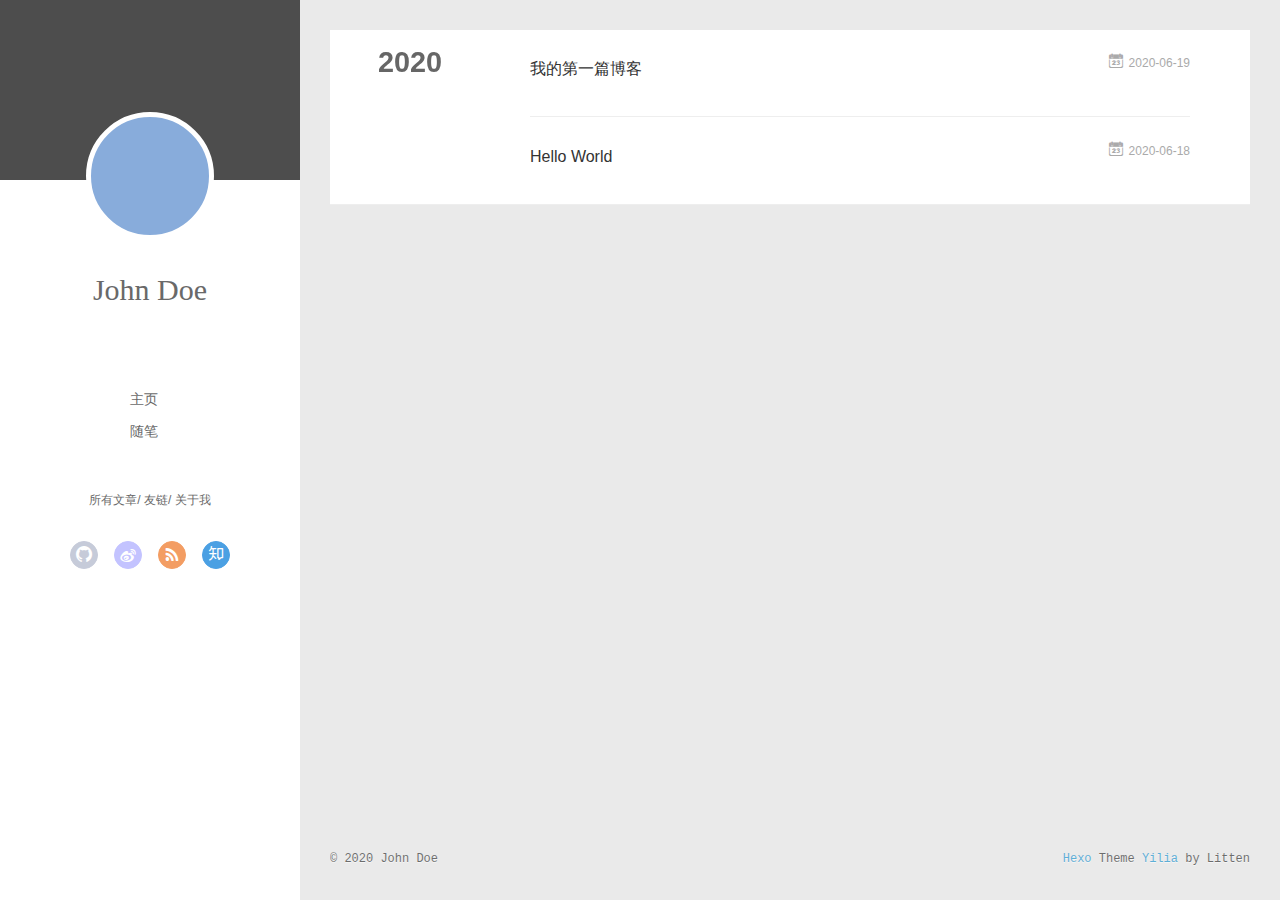
==== commit af9c8d72: "Site updated: 2020-06-19 19:54:34" ====
--- a/archives/index.html
+++ b/archives/index.html
@@ -162,6 +162,33 @@
           <a href="/archives/2020" class="archive-year">2020</a>
         </div>
         <div class="archives">
+    
+    <article class="archive-article archive-type-post">
+  <div class="archive-article-inner">
+    <header class="archive-article-header">
+      	<div class="article-meta">
+	      	<a href="/2020/06/19/%E6%88%91%E7%9A%84%E7%AC%AC%E4%B8%80%E7%AF%87%E5%8D%9A%E5%AE%A2/" class="archive-article-date">
+  	<time datetime="2020-06-19T11:51:13.000Z" itemprop="datePublished"><i class="icon-calendar icon"></i>2020-06-19</time>
+</a>
+        </div>
+    	 
+  
+    <h1 itemprop="name">
+      <a class="archive-article-title" href="/2020/06/19/%E6%88%91%E7%9A%84%E7%AC%AC%E4%B8%80%E7%AF%87%E5%8D%9A%E5%AE%A2/">我的第一篇博客</a>
+    </h1>
+  
+
+        <div class="article-info info-on-right">
+          
+          
+
+        </div>
+        <div class="clearfix"></div>
+    </header>
+  </div>
+</article>
+  
+    
     
     <article class="archive-article archive-type-post">
   <div class="archive-article-inner">
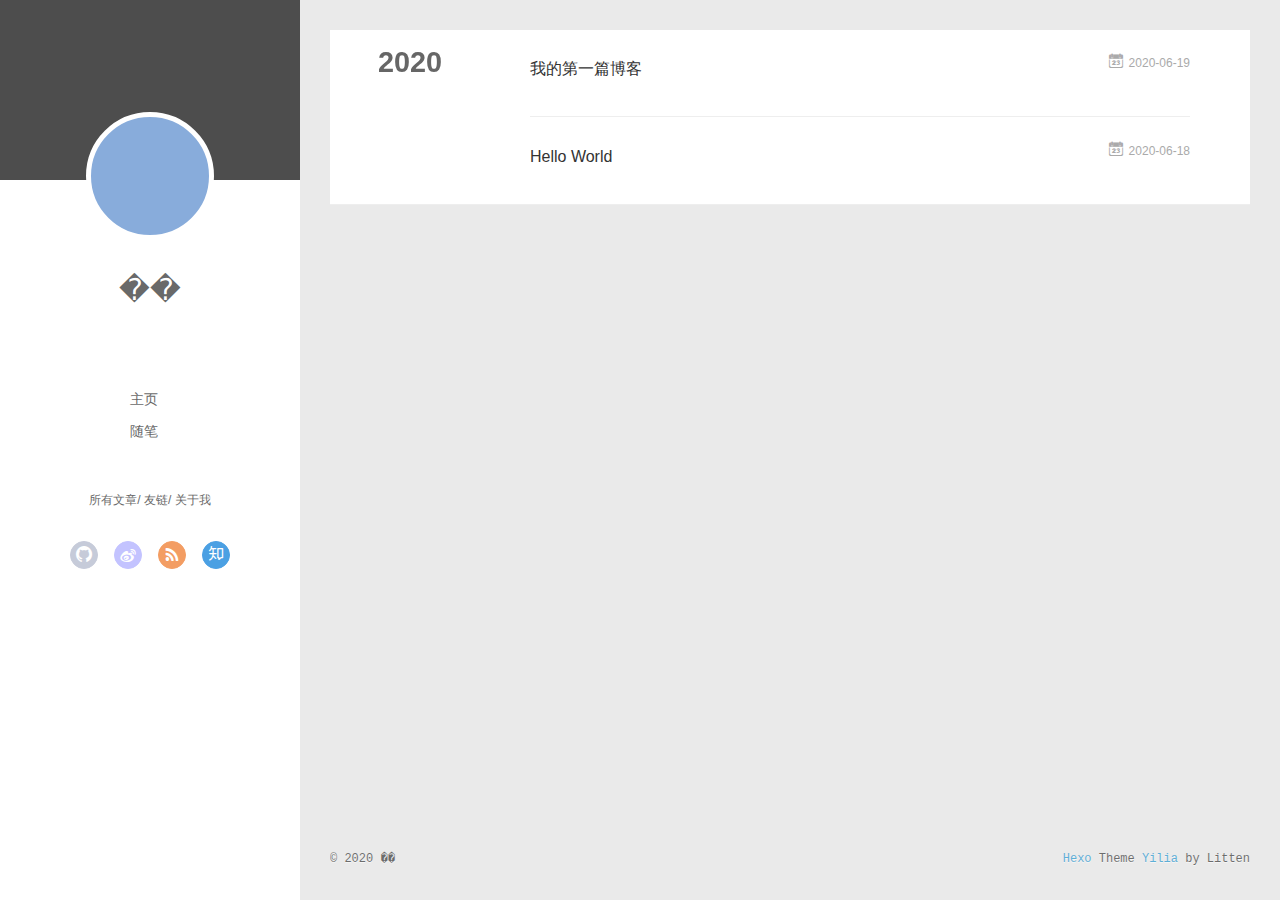
==== commit d547bf63: "Site updated: 2020-06-19 19:57:15" ====
--- a/archives/index.html
+++ b/archives/index.html
@@ -6,17 +6,17 @@
   <meta name="renderer" content="webkit">
   <meta http-equiv="X-UA-Compatible" content="IE=edge" >
   <link rel="dns-prefetch" href="http://yoursite.com">
-  <title>Archives | Hexo</title>
+  <title>Archives | 1917</title>
   <meta name="viewport" content="width=device-width, initial-scale=1, maximum-scale=1">
   <meta property="og:type" content="website">
-<meta property="og:title" content="Hexo">
+<meta property="og:title" content="1917">
 <meta property="og:url" content="http://yoursite.com/archives/index.html">
-<meta property="og:site_name" content="Hexo">
+<meta property="og:site_name" content="1917">
 <meta property="og:locale" content="en_US">
-<meta property="article:author" content="John Doe">
+<meta property="article:author" content="��">
 <meta name="twitter:card" content="summary">
   
-    <link rel="alternative" href="/atom.xml" title="Hexo" type="application/atom+xml">
+    <link rel="alternative" href="/atom.xml" title="1917" type="application/atom+xml">
   
   
     <link rel="icon" href="/favicon.png">
@@ -46,7 +46,7 @@
 			<img src="" class="js-avatar">
 		</a>
 		<hgroup>
-		  <h1 class="header-author"><a href="/">John Doe</a></h1>
+		  <h1 class="header-author"><a href="/">��</a></h1>
 		</hgroup>
 		
 
@@ -104,7 +104,7 @@
 				<img src="" class="js-avatar">
 			</div>
 			<hgroup>
-			  <h1 class="header-author js-header-author">John Doe</h1>
+			  <h1 class="header-author js-header-author">��</h1>
 			</hgroup>
 			
 			
@@ -229,7 +229,7 @@
   <div class="outer">
     <div id="footer-info">
     	<div class="footer-left">
-    		&copy; 2020 John Doe
+    		&copy; 2020 ��
     	</div>
       	<div class="footer-right">
       		<a href="http://hexo.io/" target="_blank">Hexo</a>  Theme <a href="https://github.com/litten/hexo-theme-yilia" target="_blank">Yilia</a> by Litten
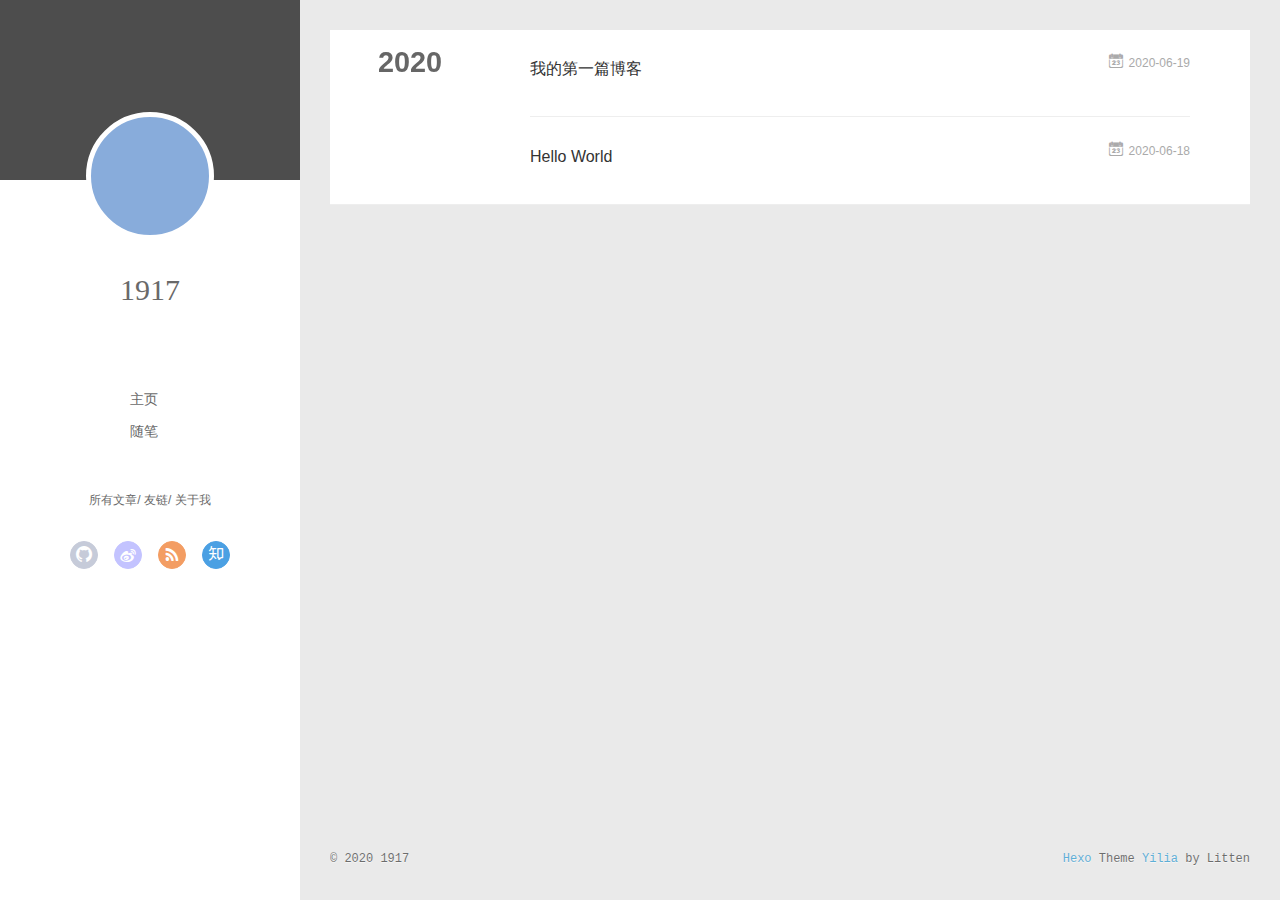
==== commit eebce464: "Site updated: 2020-06-19 20:02:28" ====
--- a/archives/index.html
+++ b/archives/index.html
@@ -13,7 +13,7 @@
 <meta property="og:url" content="http://yoursite.com/archives/index.html">
 <meta property="og:site_name" content="1917">
 <meta property="og:locale" content="en_US">
-<meta property="article:author" content="��">
+<meta property="article:author" content="1917">
 <meta name="twitter:card" content="summary">
   
     <link rel="alternative" href="/atom.xml" title="1917" type="application/atom+xml">
@@ -46,7 +46,7 @@
 			<img src="" class="js-avatar">
 		</a>
 		<hgroup>
-		  <h1 class="header-author"><a href="/">��</a></h1>
+		  <h1 class="header-author"><a href="/">1917</a></h1>
 		</hgroup>
 		
 
@@ -104,7 +104,7 @@
 				<img src="" class="js-avatar">
 			</div>
 			<hgroup>
-			  <h1 class="header-author js-header-author">��</h1>
+			  <h1 class="header-author js-header-author">1917</h1>
 			</hgroup>
 			
 			
@@ -229,7 +229,7 @@
   <div class="outer">
     <div id="footer-info">
     	<div class="footer-left">
-    		&copy; 2020 ��
+    		&copy; 2020 1917
     	</div>
       	<div class="footer-right">
       		<a href="http://hexo.io/" target="_blank">Hexo</a>  Theme <a href="https://github.com/litten/hexo-theme-yilia" target="_blank">Yilia</a> by Litten
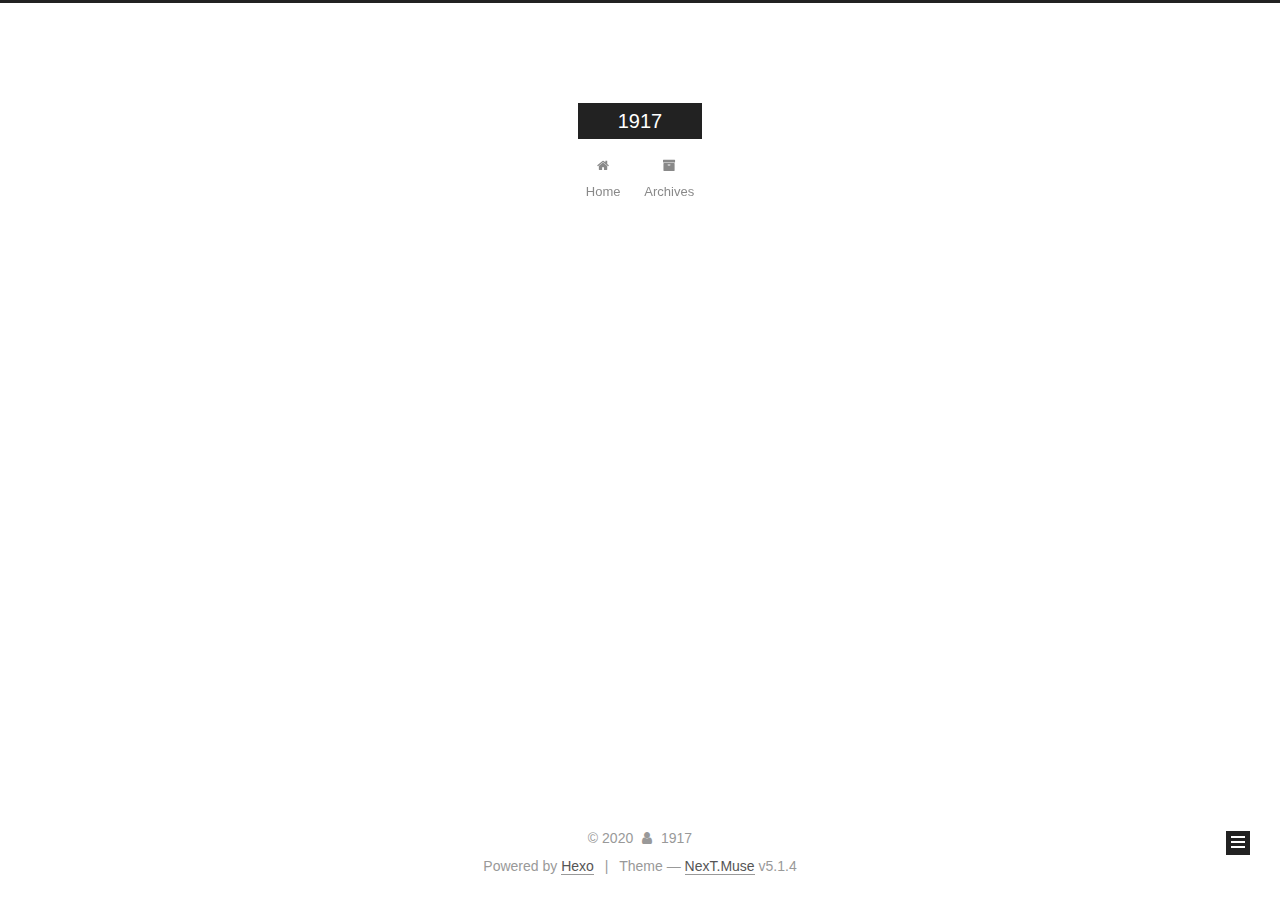
==== commit 16f7b981: "Site updated: 2020-06-19 20:20:49" ====
--- a/archives/index.html
+++ b/archives/index.html
@@ -1,470 +1,588 @@
 <!DOCTYPE html>
-<html>
+
+
+
+  
+
+
+<html class="theme-next muse use-motion" lang="en">
 <head>
-  <meta charset="utf-8">
-  
-  <meta name="renderer" content="webkit">
-  <meta http-equiv="X-UA-Compatible" content="IE=edge" >
-  <link rel="dns-prefetch" href="http://yoursite.com">
-  <title>Archives | 1917</title>
-  <meta name="viewport" content="width=device-width, initial-scale=1, maximum-scale=1">
-  <meta property="og:type" content="website">
+  <meta charset="UTF-8"/>
+<meta http-equiv="X-UA-Compatible" content="IE=edge" />
+<meta name="viewport" content="width=device-width, initial-scale=1, maximum-scale=1"/>
+<meta name="theme-color" content="#222">
+
+
+
+
+
+
+
+
+
+<meta http-equiv="Cache-Control" content="no-transform" />
+<meta http-equiv="Cache-Control" content="no-siteapp" />
+
+
+
+
+
+
+
+
+
+
+
+
+
+
+
+
+  
+  
+  <link href="/lib/fancybox/source/jquery.fancybox.css?v=2.1.5" rel="stylesheet" type="text/css" />
+
+
+
+
+
+
+
+<link href="/lib/font-awesome/css/font-awesome.min.css?v=4.6.2" rel="stylesheet" type="text/css" />
+
+<link href="/css/main.css?v=5.1.4" rel="stylesheet" type="text/css" />
+
+
+  <link rel="apple-touch-icon" sizes="180x180" href="/images/apple-touch-icon-next.png?v=5.1.4">
+
+
+  <link rel="icon" type="image/png" sizes="32x32" href="/images/favicon-32x32-next.png?v=5.1.4">
+
+
+  <link rel="icon" type="image/png" sizes="16x16" href="/images/favicon-16x16-next.png?v=5.1.4">
+
+
+  <link rel="mask-icon" href="/images/logo.svg?v=5.1.4" color="#222">
+
+
+
+
+
+  <meta name="keywords" content="Hexo, NexT" />
+
+
+
+
+
+
+
+
+
+
+<meta property="og:type" content="website">
 <meta property="og:title" content="1917">
 <meta property="og:url" content="http://yoursite.com/archives/index.html">
 <meta property="og:site_name" content="1917">
 <meta property="og:locale" content="en_US">
 <meta property="article:author" content="1917">
 <meta name="twitter:card" content="summary">
-  
-    <link rel="alternative" href="/atom.xml" title="1917" type="application/atom+xml">
-  
-  
-    <link rel="icon" href="/favicon.png">
-  
-  <link rel="stylesheet" type="text/css" href="/./main.0cf68a.css">
-  <style type="text/css">
-  
-    #container.show {
-      background: linear-gradient(200deg,#a0cfe4,#e8c37e);
+
+
+
+<script type="text/javascript" id="hexo.configurations">
+  var NexT = window.NexT || {};
+  var CONFIG = {
+    root: '/',
+    scheme: 'Muse',
+    version: '5.1.4',
+    sidebar: {"position":"left","display":"post","offset":12,"b2t":false,"scrollpercent":false,"onmobile":false},
+    fancybox: true,
+    tabs: true,
+    motion: {"enable":true,"async":false,"transition":{"post_block":"fadeIn","post_header":"slideDownIn","post_body":"slideDownIn","coll_header":"slideLeftIn","sidebar":"slideUpIn"}},
+    duoshuo: {
+      userId: '0',
+      author: 'Author'
+    },
+    algolia: {
+      applicationID: '',
+      apiKey: '',
+      indexName: '',
+      hits: {"per_page":10},
+      labels: {"input_placeholder":"Search for Posts","hits_empty":"We didn't find any results for the search: ${query}","hits_stats":"${hits} results found in ${time} ms"}
     }
-  </style>
-  
-
-  
+  };
+</script>
+
+
+
+  <link rel="canonical" href="http://yoursite.com/archives/"/>
+
+
+
+
+
+  <title>Archive | 1917</title>
+  
+
+
+
+
+
+
+
 
 <meta name="generator" content="Hexo 4.2.1"></head>
 
-<body>
-  <div id="container" q-class="show:isCtnShow">
-    <canvas id="anm-canvas" class="anm-canvas"></canvas>
-    <div class="left-col" q-class="show:isShow">
-      
-<div class="overlay" style="background: #4d4d4d"></div>
-<div class="intrude-less">
-	<header id="header" class="inner">
-		<a href="/" class="profilepic">
-			<img src="" class="js-avatar">
-		</a>
-		<hgroup>
-		  <h1 class="header-author"><a href="/">1917</a></h1>
-		</hgroup>
-		
-
-		<nav class="header-menu">
-			<ul>
-			
-				<li><a href="/">主页</a></li>
-	        
-				<li><a href="/tags/%E9%9A%8F%E7%AC%94/">随笔</a></li>
-	        
-			</ul>
-		</nav>
-		<nav class="header-smart-menu">
-    		
-    			
-    			<a q-on="click: openSlider(e, 'innerArchive')" href="javascript:void(0)">所有文章</a>
-    			
-            
-    			
-    			<a q-on="click: openSlider(e, 'friends')" href="javascript:void(0)">友链</a>
-    			
-            
-    			
-    			<a q-on="click: openSlider(e, 'aboutme')" href="javascript:void(0)">关于我</a>
-    			
-            
-		</nav>
-		<nav class="header-nav">
-			<div class="social">
-				
-					<a class="github" target="_blank" href="#" title="github"><i class="icon-github"></i></a>
-		        
-					<a class="weibo" target="_blank" href="#" title="weibo"><i class="icon-weibo"></i></a>
-		        
-					<a class="rss" target="_blank" href="#" title="rss"><i class="icon-rss"></i></a>
-		        
-					<a class="zhihu" target="_blank" href="#" title="zhihu"><i class="icon-zhihu"></i></a>
-		        
-			</div>
-		</nav>
-	</header>		
+<body itemscope itemtype="http://schema.org/WebPage" lang="en">
+
+  
+  
+    
+  
+
+  <div class="container sidebar-position-left page-archive">
+    <div class="headband"></div>
+
+    <header id="header" class="header" itemscope itemtype="http://schema.org/WPHeader">
+      <div class="header-inner"><div class="site-brand-wrapper">
+  <div class="site-meta ">
+    
+
+    <div class="custom-logo-site-title">
+      <a href="/"  class="brand" rel="start">
+        <span class="logo-line-before"><i></i></span>
+        <span class="site-title">1917</span>
+        <span class="logo-line-after"><i></i></span>
+      </a>
+    </div>
+      
+        <p class="site-subtitle"></p>
+      
+  </div>
+
+  <div class="site-nav-toggle">
+    <button>
+      <span class="btn-bar"></span>
+      <span class="btn-bar"></span>
+      <span class="btn-bar"></span>
+    </button>
+  </div>
 </div>
 
-    </div>
-    <div class="mid-col" q-class="show:isShow,hide:isShow|isFalse">
-      
-<nav id="mobile-nav">
-  	<div class="overlay js-overlay" style="background: #4d4d4d"></div>
-	<div class="btnctn js-mobile-btnctn">
-  		<div class="slider-trigger list" q-on="click: openSlider(e)"><i class="icon icon-sort"></i></div>
-	</div>
-	<div class="intrude-less">
-		<header id="header" class="inner">
-			<div class="profilepic">
-				<img src="" class="js-avatar">
-			</div>
-			<hgroup>
-			  <h1 class="header-author js-header-author">1917</h1>
-			</hgroup>
-			
-			
-			
-				
-			
-				
-			
-			
-			
-			<nav class="header-nav">
-				<div class="social">
-					
-						<a class="github" target="_blank" href="#" title="github"><i class="icon-github"></i></a>
-			        
-						<a class="weibo" target="_blank" href="#" title="weibo"><i class="icon-weibo"></i></a>
-			        
-						<a class="rss" target="_blank" href="#" title="rss"><i class="icon-rss"></i></a>
-			        
-						<a class="zhihu" target="_blank" href="#" title="zhihu"><i class="icon-zhihu"></i></a>
-			        
-				</div>
-			</nav>
-
-			<nav class="header-menu js-header-menu">
-				<ul style="width: 50%">
-				
-				
-					<li style="width: 50%"><a href="/">主页</a></li>
-		        
-					<li style="width: 50%"><a href="/tags/%E9%9A%8F%E7%AC%94/">随笔</a></li>
-		        
-				</ul>
-			</nav>
-		</header>				
-	</div>
-	<div class="mobile-mask" style="display:none" q-show="isShow"></div>
+<nav class="site-nav">
+  
+
+  
+    <ul id="menu" class="menu">
+      
+        
+        <li class="menu-item menu-item-home">
+          <a href="/%20" rel="section">
+            
+              <i class="menu-item-icon fa fa-fw fa-home"></i> <br />
+            
+            Home
+          </a>
+        </li>
+      
+        
+        <li class="menu-item menu-item-archives">
+          <a href="/archives/%20" rel="section">
+            
+              <i class="menu-item-icon fa fa-fw fa-archive"></i> <br />
+            
+            Archives
+          </a>
+        </li>
+      
+
+      
+    </ul>
+  
+
+  
 </nav>
 
-      <div id="wrapper" class="body-wrap">
-        <div class="menu-l">
-          <div class="canvas-wrap">
-            <canvas data-colors="#eaeaea" data-sectionHeight="100" data-contentId="js-content" id="myCanvas1" class="anm-canvas"></canvas>
+
+
+ </div>
+    </header>
+
+    <main id="main" class="main">
+      <div class="main-inner">
+        <div class="content-wrap">
+          <div id="content" class="content">
+            
+
+  
+  
+  
+  <div class="post-block archive">
+    <div id="posts" class="posts-collapse">
+      <span class="archive-move-on"></span>
+
+      <span class="archive-page-counter">
+        
+        
+        
+          
+        
+        Um..! 2 posts in total. Keep on posting.
+      </span>
+
+      
+
+        
+        
+        
+
+        
+          
+          <div class="collection-title">
+            <h1 class="archive-year" id="archive-year-2020">2020</h1>
           </div>
-          <div id="js-content" class="content-ll">
-            
-  
-  
-    
-    
-      
-      
-      <section class="archives-wrap">
-        <div class="archive-year-wrap">
-          <a href="/archives/2020" class="archive-year">2020</a>
-        </div>
-        <div class="archives">
-    
-    <article class="archive-article archive-type-post">
-  <div class="archive-article-inner">
-    <header class="archive-article-header">
-      	<div class="article-meta">
-	      	<a href="/2020/06/19/%E6%88%91%E7%9A%84%E7%AC%AC%E4%B8%80%E7%AF%87%E5%8D%9A%E5%AE%A2/" class="archive-article-date">
-  	<time datetime="2020-06-19T11:51:13.000Z" itemprop="datePublished"><i class="icon-calendar icon"></i>2020-06-19</time>
-</a>
-        </div>
-    	 
-  
-    <h1 itemprop="name">
-      <a class="archive-article-title" href="/2020/06/19/%E6%88%91%E7%9A%84%E7%AC%AC%E4%B8%80%E7%AF%87%E5%8D%9A%E5%AE%A2/">我的第一篇博客</a>
-    </h1>
-  
-
-        <div class="article-info info-on-right">
-          
-          
-
-        </div>
-        <div class="clearfix"></div>
+        
+        
+
+        
+
+  <article class="post post-type-normal" itemscope itemtype="http://schema.org/Article">
+    <header class="post-header">
+
+      <h2 class="post-title">
+        
+            <a class="post-title-link" href="/2020/06/19/%E6%88%91%E7%9A%84%E7%AC%AC%E4%B8%80%E7%AF%87%E5%8D%9A%E5%AE%A2/" itemprop="url">
+              
+                <span itemprop="name">我的第一篇博客</span>
+              
+            </a>
+        
+      </h2>
+
+      <div class="post-meta">
+        <time class="post-time" itemprop="dateCreated"
+              datetime="2020-06-19T19:51:13+08:00"
+              content="2020-06-19" >
+          06-19
+        </time>
+      </div>
+
     </header>
-  </div>
-</article>
-  
-    
-    
-    <article class="archive-article archive-type-post">
-  <div class="archive-article-inner">
-    <header class="archive-article-header">
-      	<div class="article-meta">
-	      	<a href="/2020/06/18/hello-world/" class="archive-article-date">
-  	<time datetime="2020-06-18T13:40:46.029Z" itemprop="datePublished"><i class="icon-calendar icon"></i>2020-06-18</time>
-</a>
-        </div>
-    	 
-  
-    <h1 itemprop="name">
-      <a class="archive-article-title" href="/2020/06/18/hello-world/">Hello World</a>
-    </h1>
-  
-
-        <div class="article-info info-on-right">
-          
-          
-
-        </div>
-        <div class="clearfix"></div>
+  </article>
+
+
+
+      
+
+        
+        
+        
+
+        
+        
+
+        
+
+  <article class="post post-type-normal" itemscope itemtype="http://schema.org/Article">
+    <header class="post-header">
+
+      <h2 class="post-title">
+        
+            <a class="post-title-link" href="/2020/06/18/hello-world/" itemprop="url">
+              
+                <span itemprop="name">Hello World</span>
+              
+            </a>
+        
+      </h2>
+
+      <div class="post-meta">
+        <time class="post-time" itemprop="dateCreated"
+              datetime="2020-06-18T21:40:46+08:00"
+              content="2020-06-18" >
+          06-18
+        </time>
+      </div>
+
     </header>
-  </div>
-</article>
-  
-  
-    </div></section>
-  
-
-    
-
-
-          </div>
-        </div>
-      </div>
-      <footer id="footer">
-  <div class="outer">
-    <div id="footer-info">
-    	<div class="footer-left">
-    		&copy; 2020 1917
-    	</div>
-      	<div class="footer-right">
-      		<a href="http://hexo.io/" target="_blank">Hexo</a>  Theme <a href="https://github.com/litten/hexo-theme-yilia" target="_blank">Yilia</a> by Litten
-      	</div>
+  </article>
+
+
+
+      
+
     </div>
   </div>
-</footer>
+  
+  
+  
+
+  
+
+
+
+          </div>
+          
+
+
+          
+
+        </div>
+        
+          
+  
+  <div class="sidebar-toggle">
+    <div class="sidebar-toggle-line-wrap">
+      <span class="sidebar-toggle-line sidebar-toggle-line-first"></span>
+      <span class="sidebar-toggle-line sidebar-toggle-line-middle"></span>
+      <span class="sidebar-toggle-line sidebar-toggle-line-last"></span>
     </div>
-    <script>
-	var yiliaConfig = {
-		mathjax: false,
-		isHome: false,
-		isPost: false,
-		isArchive: true,
-		isTag: false,
-		isCategory: false,
-		open_in_new: false,
-		toc_hide_index: true,
-		root: "/",
-		innerArchive: true,
-		showTags: false
-	}
+  </div>
+
+  <aside id="sidebar" class="sidebar">
+    
+    <div class="sidebar-inner">
+
+      
+
+      
+
+      <section class="site-overview-wrap sidebar-panel sidebar-panel-active">
+        <div class="site-overview">
+          <div class="site-author motion-element" itemprop="author" itemscope itemtype="http://schema.org/Person">
+            
+              <p class="site-author-name" itemprop="name">1917</p>
+              <p class="site-description motion-element" itemprop="description"></p>
+          </div>
+
+          <nav class="site-state motion-element">
+
+            
+              <div class="site-state-item site-state-posts">
+              
+                <a href="/archives/%20%7C%7C%20archive">
+              
+                  <span class="site-state-item-count">2</span>
+                  <span class="site-state-item-name">posts</span>
+                </a>
+              </div>
+            
+
+            
+
+            
+
+          </nav>
+
+          
+
+          
+
+          
+          
+
+          
+          
+
+          
+
+        </div>
+      </section>
+
+      
+
+      
+
+    </div>
+  </aside>
+
+
+        
+      </div>
+    </main>
+
+    <footer id="footer" class="footer">
+      <div class="footer-inner">
+        <div class="copyright">&copy; <span itemprop="copyrightYear">2020</span>
+  <span class="with-love">
+    <i class="fa fa-user"></i>
+  </span>
+  <span class="author" itemprop="copyrightHolder">1917</span>
+
+  
+</div>
+
+
+  <div class="powered-by">Powered by <a class="theme-link" target="_blank" href="https://hexo.io">Hexo</a></div>
+
+
+
+  <span class="post-meta-divider">|</span>
+
+
+
+  <div class="theme-info">Theme &mdash; <a class="theme-link" target="_blank" href="https://github.com/iissnan/hexo-theme-next">NexT.Muse</a> v5.1.4</div>
+
+
+
+
+        
+
+
+
+
+
+
+
+        
+      </div>
+    </footer>
+
+    
+      <div class="back-to-top">
+        <i class="fa fa-arrow-up"></i>
+        
+      </div>
+    
+
+    
+
+  </div>
+
+  
+
+<script type="text/javascript">
+  if (Object.prototype.toString.call(window.Promise) !== '[object Function]') {
+    window.Promise = null;
+  }
 </script>
 
-<script>!function(t){function n(e){if(r[e])return r[e].exports;var i=r[e]={exports:{},id:e,loaded:!1};return t[e].call(i.exports,i,i.exports,n),i.loaded=!0,i.exports}var r={};n.m=t,n.c=r,n.p="./",n(0)}([function(t,n,r){r(195),t.exports=r(191)},function(t,n,r){var e=r(3),i=r(52),o=r(27),u=r(28),c=r(53),f="prototype",a=function(t,n,r){var s,l,h,v,p=t&a.F,d=t&a.G,y=t&a.S,g=t&a.P,b=t&a.B,m=d?e:y?e[n]||(e[n]={}):(e[n]||{})[f],x=d?i:i[n]||(i[n]={}),w=x[f]||(x[f]={});d&&(r=n);for(s in r)l=!p&&m&&void 0!==m[s],h=(l?m:r)[s],v=b&&l?c(h,e):g&&"function"==typeof h?c(Function.call,h):h,m&&u(m,s,h,t&a.U),x[s]!=h&&o(x,s,v),g&&w[s]!=h&&(w[s]=h)};e.core=i,a.F=1,a.G=2,a.S=4,a.P=8,a.B=16,a.W=32,a.U=64,a.R=128,t.exports=a},function(t,n,r){var e=r(6);t.exports=function(t){if(!e(t))throw TypeError(t+" is not an object!");return t}},function(t,n){var r=t.exports="undefined"!=typeof window&&window.Math==Math?window:"undefined"!=typeof self&&self.Math==Math?self:Function("return this")();"number"==typeof __g&&(__g=r)},function(t,n){t.exports=function(t){try{return!!t()}catch(t){return!0}}},function(t,n){var r=t.exports="undefined"!=typeof window&&window.Math==Math?window:"undefined"!=typeof self&&self.Math==Math?self:Function("return this")();"number"==typeof __g&&(__g=r)},function(t,n){t.exports=function(t){return"object"==typeof t?null!==t:"function"==typeof t}},function(t,n,r){var e=r(126)("wks"),i=r(76),o=r(3).Symbol,u="function"==typeof o;(t.exports=function(t){return e[t]||(e[t]=u&&o[t]||(u?o:i)("Symbol."+t))}).store=e},function(t,n){var r={}.hasOwnProperty;t.exports=function(t,n){return r.call(t,n)}},function(t,n,r){var e=r(94),i=r(33);t.exports=function(t){return e(i(t))}},function(t,n,r){t.exports=!r(4)(function(){return 7!=Object.defineProperty({},"a",{get:function(){return 7}}).a})},function(t,n,r){var e=r(2),i=r(167),o=r(50),u=Object.defineProperty;n.f=r(10)?Object.defineProperty:function(t,n,r){if(e(t),n=o(n,!0),e(r),i)try{return u(t,n,r)}catch(t){}if("get"in r||"set"in r)throw TypeError("Accessors not supported!");return"value"in r&&(t[n]=r.value),t}},function(t,n,r){t.exports=!r(18)(function(){return 7!=Object.defineProperty({},"a",{get:function(){return 7}}).a})},function(t,n,r){var e=r(14),i=r(22);t.exports=r(12)?function(t,n,r){return e.f(t,n,i(1,r))}:function(t,n,r){return t[n]=r,t}},function(t,n,r){var e=r(20),i=r(58),o=r(42),u=Object.defineProperty;n.f=r(12)?Object.defineProperty:function(t,n,r){if(e(t),n=o(n,!0),e(r),i)try{return u(t,n,r)}catch(t){}if("get"in r||"set"in r)throw TypeError("Accessors not supported!");return"value"in r&&(t[n]=r.value),t}},function(t,n,r){var e=r(40)("wks"),i=r(23),o=r(5).Symbol,u="function"==typeof o;(t.exports=function(t){return e[t]||(e[t]=u&&o[t]||(u?o:i)("Symbol."+t))}).store=e},function(t,n,r){var e=r(67),i=Math.min;t.exports=function(t){return t>0?i(e(t),9007199254740991):0}},function(t,n,r){var e=r(46);t.exports=function(t){return Object(e(t))}},function(t,n){t.exports=function(t){try{return!!t()}catch(t){return!0}}},function(t,n,r){var e=r(63),i=r(34);t.exports=Object.keys||function(t){return e(t,i)}},function(t,n,r){var e=r(21);t.exports=function(t){if(!e(t))throw TypeError(t+" is not an object!");return t}},function(t,n){t.exports=function(t){return"object"==typeof t?null!==t:"function"==typeof t}},function(t,n){t.exports=function(t,n){return{enumerable:!(1&t),configurable:!(2&t),writable:!(4&t),value:n}}},function(t,n){var r=0,e=Math.random();t.exports=function(t){return"Symbol(".concat(void 0===t?"":t,")_",(++r+e).toString(36))}},function(t,n){var r={}.hasOwnProperty;t.exports=function(t,n){return r.call(t,n)}},function(t,n){var r=t.exports={version:"2.4.0"};"number"==typeof __e&&(__e=r)},function(t,n){t.exports=function(t){if("function"!=typeof t)throw TypeError(t+" is not a function!");return t}},function(t,n,r){var e=r(11),i=r(66);t.exports=r(10)?function(t,n,r){return e.f(t,n,i(1,r))}:function(t,n,r){return t[n]=r,t}},function(t,n,r){var e=r(3),i=r(27),o=r(24),u=r(76)("src"),c="toString",f=Function[c],a=(""+f).split(c);r(52).inspectSource=function(t){return f.call(t)},(t.exports=function(t,n,r,c){var f="function"==typeof r;f&&(o(r,"name")||i(r,"name",n)),t[n]!==r&&(f&&(o(r,u)||i(r,u,t[n]?""+t[n]:a.join(String(n)))),t===e?t[n]=r:c?t[n]?t[n]=r:i(t,n,r):(delete t[n],i(t,n,r)))})(Function.prototype,c,function(){return"function"==typeof this&&this[u]||f.call(this)})},function(t,n,r){var e=r(1),i=r(4),o=r(46),u=function(t,n,r,e){var i=String(o(t)),u="<"+n;return""!==r&&(u+=" "+r+'="'+String(e).replace(/"/g,"&quot;")+'"'),u+">"+i+"</"+n+">"};t.exports=function(t,n){var r={};r[t]=n(u),e(e.P+e.F*i(function(){var n=""[t]('"');return n!==n.toLowerCase()||n.split('"').length>3}),"String",r)}},function(t,n,r){var e=r(115),i=r(46);t.exports=function(t){return e(i(t))}},function(t,n,r){var e=r(116),i=r(66),o=r(30),u=r(50),c=r(24),f=r(167),a=Object.getOwnPropertyDescriptor;n.f=r(10)?a:function(t,n){if(t=o(t),n=u(n,!0),f)try{return a(t,n)}catch(t){}if(c(t,n))return i(!e.f.call(t,n),t[n])}},function(t,n,r){var e=r(24),i=r(17),o=r(145)("IE_PROTO"),u=Object.prototype;t.exports=Object.getPrototypeOf||function(t){return t=i(t),e(t,o)?t[o]:"function"==typeof t.constructor&&t instanceof t.constructor?t.constructor.prototype:t instanceof Object?u:null}},function(t,n){t.exports=function(t){if(void 0==t)throw TypeError("Can't call method on  "+t);return t}},function(t,n){t.exports="constructor,hasOwnProperty,isPrototypeOf,propertyIsEnumerable,toLocaleString,toString,valueOf".split(",")},function(t,n){t.exports={}},function(t,n){t.exports=!0},function(t,n){n.f={}.propertyIsEnumerable},function(t,n,r){var e=r(14).f,i=r(8),o=r(15)("toStringTag");t.exports=function(t,n,r){t&&!i(t=r?t:t.prototype,o)&&e(t,o,{configurable:!0,value:n})}},function(t,n,r){var e=r(40)("keys"),i=r(23);t.exports=function(t){return e[t]||(e[t]=i(t))}},function(t,n,r){var e=r(5),i="__core-js_shared__",o=e[i]||(e[i]={});t.exports=function(t){return o[t]||(o[t]={})}},function(t,n){var r=Math.ceil,e=Math.floor;t.exports=function(t){return isNaN(t=+t)?0:(t>0?e:r)(t)}},function(t,n,r){var e=r(21);t.exports=function(t,n){if(!e(t))return t;var r,i;if(n&&"function"==typeof(r=t.toString)&&!e(i=r.call(t)))return i;if("function"==typeof(r=t.valueOf)&&!e(i=r.call(t)))return i;if(!n&&"function"==typeof(r=t.toString)&&!e(i=r.call(t)))return i;throw TypeError("Can't convert object to primitive value")}},function(t,n,r){var e=r(5),i=r(25),o=r(36),u=r(44),c=r(14).f;t.exports=function(t){var n=i.Symbol||(i.Symbol=o?{}:e.Symbol||{});"_"==t.charAt(0)||t in n||c(n,t,{value:u.f(t)})}},function(t,n,r){n.f=r(15)},function(t,n){var r={}.toString;t.exports=function(t){return r.call(t).slice(8,-1)}},function(t,n){t.exports=function(t){if(void 0==t)throw TypeError("Can't call method on  "+t);return t}},function(t,n,r){var e=r(4);t.exports=function(t,n){return!!t&&e(function(){n?t.call(null,function(){},1):t.call(null)})}},function(t,n,r){var e=r(53),i=r(115),o=r(17),u=r(16),c=r(203);t.exports=function(t,n){var r=1==t,f=2==t,a=3==t,s=4==t,l=6==t,h=5==t||l,v=n||c;return function(n,c,p){for(var d,y,g=o(n),b=i(g),m=e(c,p,3),x=u(b.length),w=0,S=r?v(n,x):f?v(n,0):void 0;x>w;w++)if((h||w in b)&&(d=b[w],y=m(d,w,g),t))if(r)S[w]=y;else if(y)switch(t){case 3:return!0;case 5:return d;case 6:return w;case 2:S.push(d)}else if(s)return!1;return l?-1:a||s?s:S}}},function(t,n,r){var e=r(1),i=r(52),o=r(4);t.exports=function(t,n){var r=(i.Object||{})[t]||Object[t],u={};u[t]=n(r),e(e.S+e.F*o(function(){r(1)}),"Object",u)}},function(t,n,r){var e=r(6);t.exports=function(t,n){if(!e(t))return t;var r,i;if(n&&"function"==typeof(r=t.toString)&&!e(i=r.call(t)))return i;if("function"==typeof(r=t.valueOf)&&!e(i=r.call(t)))return i;if(!n&&"function"==typeof(r=t.toString)&&!e(i=r.call(t)))return i;throw TypeError("Can't convert object to primitive value")}},function(t,n,r){var e=r(5),i=r(25),o=r(91),u=r(13),c="prototype",f=function(t,n,r){var a,s,l,h=t&f.F,v=t&f.G,p=t&f.S,d=t&f.P,y=t&f.B,g=t&f.W,b=v?i:i[n]||(i[n]={}),m=b[c],x=v?e:p?e[n]:(e[n]||{})[c];v&&(r=n);for(a in r)(s=!h&&x&&void 0!==x[a])&&a in b||(l=s?x[a]:r[a],b[a]=v&&"function"!=typeof x[a]?r[a]:y&&s?o(l,e):g&&x[a]==l?function(t){var n=function(n,r,e){if(this instanceof t){switch(arguments.length){case 0:return new t;case 1:return new t(n);case 2:return new t(n,r)}return new t(n,r,e)}return t.apply(this,arguments)};return n[c]=t[c],n}(l):d&&"function"==typeof l?o(Function.call,l):l,d&&((b.virtual||(b.virtual={}))[a]=l,t&f.R&&m&&!m[a]&&u(m,a,l)))};f.F=1,f.G=2,f.S=4,f.P=8,f.B=16,f.W=32,f.U=64,f.R=128,t.exports=f},function(t,n){var r=t.exports={version:"2.4.0"};"number"==typeof __e&&(__e=r)},function(t,n,r){var e=r(26);t.exports=function(t,n,r){if(e(t),void 0===n)return t;switch(r){case 1:return function(r){return t.call(n,r)};case 2:return function(r,e){return t.call(n,r,e)};case 3:return function(r,e,i){return t.call(n,r,e,i)}}return function(){return t.apply(n,arguments)}}},function(t,n,r){var e=r(183),i=r(1),o=r(126)("metadata"),u=o.store||(o.store=new(r(186))),c=function(t,n,r){var i=u.get(t);if(!i){if(!r)return;u.set(t,i=new e)}var o=i.get(n);if(!o){if(!r)return;i.set(n,o=new e)}return o},f=function(t,n,r){var e=c(n,r,!1);return void 0!==e&&e.has(t)},a=function(t,n,r){var e=c(n,r,!1);return void 0===e?void 0:e.get(t)},s=function(t,n,r,e){c(r,e,!0).set(t,n)},l=function(t,n){var r=c(t,n,!1),e=[];return r&&r.forEach(function(t,n){e.push(n)}),e},h=function(t){return void 0===t||"symbol"==typeof t?t:String(t)},v=function(t){i(i.S,"Reflect",t)};t.exports={store:u,map:c,has:f,get:a,set:s,keys:l,key:h,exp:v}},function(t,n,r){"use strict";if(r(10)){var e=r(69),i=r(3),o=r(4),u=r(1),c=r(127),f=r(152),a=r(53),s=r(68),l=r(66),h=r(27),v=r(73),p=r(67),d=r(16),y=r(75),g=r(50),b=r(24),m=r(180),x=r(114),w=r(6),S=r(17),_=r(137),O=r(70),E=r(32),P=r(71).f,j=r(154),F=r(76),M=r(7),A=r(48),N=r(117),T=r(146),I=r(155),k=r(80),L=r(123),R=r(74),C=r(130),D=r(160),U=r(11),W=r(31),G=U.f,B=W.f,V=i.RangeError,z=i.TypeError,q=i.Uint8Array,K="ArrayBuffer",J="Shared"+K,Y="BYTES_PER_ELEMENT",H="prototype",$=Array[H],X=f.ArrayBuffer,Q=f.DataView,Z=A(0),tt=A(2),nt=A(3),rt=A(4),et=A(5),it=A(6),ot=N(!0),ut=N(!1),ct=I.values,ft=I.keys,at=I.entries,st=$.lastIndexOf,lt=$.reduce,ht=$.reduceRight,vt=$.join,pt=$.sort,dt=$.slice,yt=$.toString,gt=$.toLocaleString,bt=M("iterator"),mt=M("toStringTag"),xt=F("typed_constructor"),wt=F("def_constructor"),St=c.CONSTR,_t=c.TYPED,Ot=c.VIEW,Et="Wrong length!",Pt=A(1,function(t,n){return Tt(T(t,t[wt]),n)}),jt=o(function(){return 1===new q(new Uint16Array([1]).buffer)[0]}),Ft=!!q&&!!q[H].set&&o(function(){new q(1).set({})}),Mt=function(t,n){if(void 0===t)throw z(Et);var r=+t,e=d(t);if(n&&!m(r,e))throw V(Et);return e},At=function(t,n){var r=p(t);if(r<0||r%n)throw V("Wrong offset!");return r},Nt=function(t){if(w(t)&&_t in t)return t;throw z(t+" is not a typed array!")},Tt=function(t,n){if(!(w(t)&&xt in t))throw z("It is not a typed array constructor!");return new t(n)},It=function(t,n){return kt(T(t,t[wt]),n)},kt=function(t,n){for(var r=0,e=n.length,i=Tt(t,e);e>r;)i[r]=n[r++];return i},Lt=function(t,n,r){G(t,n,{get:function(){return this._d[r]}})},Rt=function(t){var n,r,e,i,o,u,c=S(t),f=arguments.length,s=f>1?arguments[1]:void 0,l=void 0!==s,h=j(c);if(void 0!=h&&!_(h)){for(u=h.call(c),e=[],n=0;!(o=u.next()).done;n++)e.push(o.value);c=e}for(l&&f>2&&(s=a(s,arguments[2],2)),n=0,r=d(c.length),i=Tt(this,r);r>n;n++)i[n]=l?s(c[n],n):c[n];return i},Ct=function(){for(var t=0,n=arguments.length,r=Tt(this,n);n>t;)r[t]=arguments[t++];return r},Dt=!!q&&o(function(){gt.call(new q(1))}),Ut=function(){return gt.apply(Dt?dt.call(Nt(this)):Nt(this),arguments)},Wt={copyWithin:function(t,n){return D.call(Nt(this),t,n,arguments.length>2?arguments[2]:void 0)},every:function(t){return rt(Nt(this),t,arguments.length>1?arguments[1]:void 0)},fill:function(t){return C.apply(Nt(this),arguments)},filter:function(t){return It(this,tt(Nt(this),t,arguments.length>1?arguments[1]:void 0))},find:function(t){return et(Nt(this),t,arguments.length>1?arguments[1]:void 0)},findIndex:function(t){return it(Nt(this),t,arguments.length>1?arguments[1]:void 0)},forEach:function(t){Z(Nt(this),t,arguments.length>1?arguments[1]:void 0)},indexOf:function(t){return ut(Nt(this),t,arguments.length>1?arguments[1]:void 0)},includes:function(t){return ot(Nt(this),t,arguments.length>1?arguments[1]:void 0)},join:function(t){return vt.apply(Nt(this),arguments)},lastIndexOf:function(t){return st.apply(Nt(this),arguments)},map:function(t){return Pt(Nt(this),t,arguments.length>1?arguments[1]:void 0)},reduce:function(t){return lt.apply(Nt(this),arguments)},reduceRight:function(t){return ht.apply(Nt(this),arguments)},reverse:function(){for(var t,n=this,r=Nt(n).length,e=Math.floor(r/2),i=0;i<e;)t=n[i],n[i++]=n[--r],n[r]=t;return n},some:function(t){return nt(Nt(this),t,arguments.length>1?arguments[1]:void 0)},sort:function(t){return pt.call(Nt(this),t)},subarray:function(t,n){var r=Nt(this),e=r.length,i=y(t,e);return new(T(r,r[wt]))(r.buffer,r.byteOffset+i*r.BYTES_PER_ELEMENT,d((void 0===n?e:y(n,e))-i))}},Gt=function(t,n){return It(this,dt.call(Nt(this),t,n))},Bt=function(t){Nt(this);var n=At(arguments[1],1),r=this.length,e=S(t),i=d(e.length),o=0;if(i+n>r)throw V(Et);for(;o<i;)this[n+o]=e[o++]},Vt={entries:function(){return at.call(Nt(this))},keys:function(){return ft.call(Nt(this))},values:function(){return ct.call(Nt(this))}},zt=function(t,n){return w(t)&&t[_t]&&"symbol"!=typeof n&&n in t&&String(+n)==String(n)},qt=function(t,n){return zt(t,n=g(n,!0))?l(2,t[n]):B(t,n)},Kt=function(t,n,r){return!(zt(t,n=g(n,!0))&&w(r)&&b(r,"value"))||b(r,"get")||b(r,"set")||r.configurable||b(r,"writable")&&!r.writable||b(r,"enumerable")&&!r.enumerable?G(t,n,r):(t[n]=r.value,t)};St||(W.f=qt,U.f=Kt),u(u.S+u.F*!St,"Object",{getOwnPropertyDescriptor:qt,defineProperty:Kt}),o(function(){yt.call({})})&&(yt=gt=function(){return vt.call(this)});var Jt=v({},Wt);v(Jt,Vt),h(Jt,bt,Vt.values),v(Jt,{slice:Gt,set:Bt,constructor:function(){},toString:yt,toLocaleString:Ut}),Lt(Jt,"buffer","b"),Lt(Jt,"byteOffset","o"),Lt(Jt,"byteLength","l"),Lt(Jt,"length","e"),G(Jt,mt,{get:function(){return this[_t]}}),t.exports=function(t,n,r,f){f=!!f;var a=t+(f?"Clamped":"")+"Array",l="Uint8Array"!=a,v="get"+t,p="set"+t,y=i[a],g=y||{},b=y&&E(y),m=!y||!c.ABV,S={},_=y&&y[H],j=function(t,r){var e=t._d;return e.v[v](r*n+e.o,jt)},F=function(t,r,e){var i=t._d;f&&(e=(e=Math.round(e))<0?0:e>255?255:255&e),i.v[p](r*n+i.o,e,jt)},M=function(t,n){G(t,n,{get:function(){return j(this,n)},set:function(t){return F(this,n,t)},enumerable:!0})};m?(y=r(function(t,r,e,i){s(t,y,a,"_d");var o,u,c,f,l=0,v=0;if(w(r)){if(!(r instanceof X||(f=x(r))==K||f==J))return _t in r?kt(y,r):Rt.call(y,r);o=r,v=At(e,n);var p=r.byteLength;if(void 0===i){if(p%n)throw V(Et);if((u=p-v)<0)throw V(Et)}else if((u=d(i)*n)+v>p)throw V(Et);c=u/n}else c=Mt(r,!0),u=c*n,o=new X(u);for(h(t,"_d",{b:o,o:v,l:u,e:c,v:new Q(o)});l<c;)M(t,l++)}),_=y[H]=O(Jt),h(_,"constructor",y)):L(function(t){new y(null),new y(t)},!0)||(y=r(function(t,r,e,i){s(t,y,a);var o;return w(r)?r instanceof X||(o=x(r))==K||o==J?void 0!==i?new g(r,At(e,n),i):void 0!==e?new g(r,At(e,n)):new g(r):_t in r?kt(y,r):Rt.call(y,r):new g(Mt(r,l))}),Z(b!==Function.prototype?P(g).concat(P(b)):P(g),function(t){t in y||h(y,t,g[t])}),y[H]=_,e||(_.constructor=y));var A=_[bt],N=!!A&&("values"==A.name||void 0==A.name),T=Vt.values;h(y,xt,!0),h(_,_t,a),h(_,Ot,!0),h(_,wt,y),(f?new y(1)[mt]==a:mt in _)||G(_,mt,{get:function(){return a}}),S[a]=y,u(u.G+u.W+u.F*(y!=g),S),u(u.S,a,{BYTES_PER_ELEMENT:n,from:Rt,of:Ct}),Y in _||h(_,Y,n),u(u.P,a,Wt),R(a),u(u.P+u.F*Ft,a,{set:Bt}),u(u.P+u.F*!N,a,Vt),u(u.P+u.F*(_.toString!=yt),a,{toString:yt}),u(u.P+u.F*o(function(){new y(1).slice()}),a,{slice:Gt}),u(u.P+u.F*(o(function(){return[1,2].toLocaleString()!=new y([1,2]).toLocaleString()})||!o(function(){_.toLocaleString.call([1,2])})),a,{toLocaleString:Ut}),k[a]=N?A:T,e||N||h(_,bt,T)}}else t.exports=function(){}},function(t,n){var r={}.toString;t.exports=function(t){return r.call(t).slice(8,-1)}},function(t,n,r){var e=r(21),i=r(5).document,o=e(i)&&e(i.createElement);t.exports=function(t){return o?i.createElement(t):{}}},function(t,n,r){t.exports=!r(12)&&!r(18)(function(){return 7!=Object.defineProperty(r(57)("div"),"a",{get:function(){return 7}}).a})},function(t,n,r){"use strict";var e=r(36),i=r(51),o=r(64),u=r(13),c=r(8),f=r(35),a=r(96),s=r(38),l=r(103),h=r(15)("iterator"),v=!([].keys&&"next"in[].keys()),p="keys",d="values",y=function(){return this};t.exports=function(t,n,r,g,b,m,x){a(r,n,g);var w,S,_,O=function(t){if(!v&&t in F)return F[t];switch(t){case p:case d:return function(){return new r(this,t)}}return function(){return new r(this,t)}},E=n+" Iterator",P=b==d,j=!1,F=t.prototype,M=F[h]||F["@@iterator"]||b&&F[b],A=M||O(b),N=b?P?O("entries"):A:void 0,T="Array"==n?F.entries||M:M;if(T&&(_=l(T.call(new t)))!==Object.prototype&&(s(_,E,!0),e||c(_,h)||u(_,h,y)),P&&M&&M.name!==d&&(j=!0,A=function(){return M.call(this)}),e&&!x||!v&&!j&&F[h]||u(F,h,A),f[n]=A,f[E]=y,b)if(w={values:P?A:O(d),keys:m?A:O(p),entries:N},x)for(S in w)S in F||o(F,S,w[S]);else i(i.P+i.F*(v||j),n,w);return w}},function(t,n,r){var e=r(20),i=r(100),o=r(34),u=r(39)("IE_PROTO"),c=function(){},f="prototype",a=function(){var t,n=r(57)("iframe"),e=o.length;for(n.style.display="none",r(93).appendChild(n),n.src="javascript:",t=n.contentWindow.document,t.open(),t.write("<script>document.F=Object<\/script>"),t.close(),a=t.F;e--;)delete a[f][o[e]];return a()};t.exports=Object.create||function(t,n){var r;return null!==t?(c[f]=e(t),r=new c,c[f]=null,r[u]=t):r=a(),void 0===n?r:i(r,n)}},function(t,n,r){var e=r(63),i=r(34).concat("length","prototype");n.f=Object.getOwnPropertyNames||function(t){return e(t,i)}},function(t,n){n.f=Object.getOwnPropertySymbols},function(t,n,r){var e=r(8),i=r(9),o=r(90)(!1),u=r(39)("IE_PROTO");t.exports=function(t,n){var r,c=i(t),f=0,a=[];for(r in c)r!=u&&e(c,r)&&a.push(r);for(;n.length>f;)e(c,r=n[f++])&&(~o(a,r)||a.push(r));return a}},function(t,n,r){t.exports=r(13)},function(t,n,r){var e=r(76)("meta"),i=r(6),o=r(24),u=r(11).f,c=0,f=Object.isExtensible||function(){return!0},a=!r(4)(function(){return f(Object.preventExtensions({}))}),s=function(t){u(t,e,{value:{i:"O"+ ++c,w:{}}})},l=function(t,n){if(!i(t))return"symbol"==typeof t?t:("string"==typeof t?"S":"P")+t;if(!o(t,e)){if(!f(t))return"F";if(!n)return"E";s(t)}return t[e].i},h=function(t,n){if(!o(t,e)){if(!f(t))return!0;if(!n)return!1;s(t)}return t[e].w},v=function(t){return a&&p.NEED&&f(t)&&!o(t,e)&&s(t),t},p=t.exports={KEY:e,NEED:!1,fastKey:l,getWeak:h,onFreeze:v}},function(t,n){t.exports=function(t,n){return{enumerable:!(1&t),configurable:!(2&t),writable:!(4&t),value:n}}},function(t,n){var r=Math.ceil,e=Math.floor;t.exports=function(t){return isNaN(t=+t)?0:(t>0?e:r)(t)}},function(t,n){t.exports=function(t,n,r,e){if(!(t instanceof n)||void 0!==e&&e in t)throw TypeError(r+": incorrect invocation!");return t}},function(t,n){t.exports=!1},function(t,n,r){var e=r(2),i=r(173),o=r(133),u=r(145)("IE_PROTO"),c=function(){},f="prototype",a=function(){var t,n=r(132)("iframe"),e=o.length;for(n.style.display="none",r(135).appendChild(n),n.src="javascript:",t=n.contentWindow.document,t.open(),t.write("<script>document.F=Object<\/script>"),t.close(),a=t.F;e--;)delete a[f][o[e]];return a()};t.exports=Object.create||function(t,n){var r;return null!==t?(c[f]=e(t),r=new c,c[f]=null,r[u]=t):r=a(),void 0===n?r:i(r,n)}},function(t,n,r){var e=r(175),i=r(133).concat("length","prototype");n.f=Object.getOwnPropertyNames||function(t){return e(t,i)}},function(t,n,r){var e=r(175),i=r(133);t.exports=Object.keys||function(t){return e(t,i)}},function(t,n,r){var e=r(28);t.exports=function(t,n,r){for(var i in n)e(t,i,n[i],r);return t}},function(t,n,r){"use strict";var e=r(3),i=r(11),o=r(10),u=r(7)("species");t.exports=function(t){var n=e[t];o&&n&&!n[u]&&i.f(n,u,{configurable:!0,get:function(){return this}})}},function(t,n,r){var e=r(67),i=Math.max,o=Math.min;t.exports=function(t,n){return t=e(t),t<0?i(t+n,0):o(t,n)}},function(t,n){var r=0,e=Math.random();t.exports=function(t){return"Symbol(".concat(void 0===t?"":t,")_",(++r+e).toString(36))}},function(t,n,r){var e=r(33);t.exports=function(t){return Object(e(t))}},function(t,n,r){var e=r(7)("unscopables"),i=Array.prototype;void 0==i[e]&&r(27)(i,e,{}),t.exports=function(t){i[e][t]=!0}},function(t,n,r){var e=r(53),i=r(169),o=r(137),u=r(2),c=r(16),f=r(154),a={},s={},n=t.exports=function(t,n,r,l,h){var v,p,d,y,g=h?function(){return t}:f(t),b=e(r,l,n?2:1),m=0;if("function"!=typeof g)throw TypeError(t+" is not iterable!");if(o(g)){for(v=c(t.length);v>m;m++)if((y=n?b(u(p=t[m])[0],p[1]):b(t[m]))===a||y===s)return y}else for(d=g.call(t);!(p=d.next()).done;)if((y=i(d,b,p.value,n))===a||y===s)return y};n.BREAK=a,n.RETURN=s},function(t,n){t.exports={}},function(t,n,r){var e=r(11).f,i=r(24),o=r(7)("toStringTag");t.exports=function(t,n,r){t&&!i(t=r?t:t.prototype,o)&&e(t,o,{configurable:!0,value:n})}},function(t,n,r){var e=r(1),i=r(46),o=r(4),u=r(150),c="["+u+"]",f="​-",a=RegExp("^"+c+c+"*"),s=RegExp(c+c+"*$"),l=function(t,n,r){var i={},c=o(function(){return!!u[t]()||f[t]()!=f}),a=i[t]=c?n(h):u[t];r&&(i[r]=a),e(e.P+e.F*c,"String",i)},h=l.trim=function(t,n){return t=String(i(t)),1&n&&(t=t.replace(a,"")),2&n&&(t=t.replace(s,"")),t};t.exports=l},function(t,n,r){t.exports={default:r(86),__esModule:!0}},function(t,n,r){t.exports={default:r(87),__esModule:!0}},function(t,n,r){"use strict";function e(t){return t&&t.__esModule?t:{default:t}}n.__esModule=!0;var i=r(84),o=e(i),u=r(83),c=e(u),f="function"==typeof c.default&&"symbol"==typeof o.default?function(t){return typeof t}:function(t){return t&&"function"==typeof c.default&&t.constructor===c.default&&t!==c.default.prototype?"symbol":typeof t};n.default="function"==typeof c.default&&"symbol"===f(o.default)?function(t){return void 0===t?"undefined":f(t)}:function(t){return t&&"function"==typeof c.default&&t.constructor===c.default&&t!==c.default.prototype?"symbol":void 0===t?"undefined":f(t)}},function(t,n,r){r(110),r(108),r(111),r(112),t.exports=r(25).Symbol},function(t,n,r){r(109),r(113),t.exports=r(44).f("iterator")},function(t,n){t.exports=function(t){if("function"!=typeof t)throw TypeError(t+" is not a function!");return t}},function(t,n){t.exports=function(){}},function(t,n,r){var e=r(9),i=r(106),o=r(105);t.exports=function(t){return function(n,r,u){var c,f=e(n),a=i(f.length),s=o(u,a);if(t&&r!=r){for(;a>s;)if((c=f[s++])!=c)return!0}else for(;a>s;s++)if((t||s in f)&&f[s]===r)return t||s||0;return!t&&-1}}},function(t,n,r){var e=r(88);t.exports=function(t,n,r){if(e(t),void 0===n)return t;switch(r){case 1:return function(r){return t.call(n,r)};case 2:return function(r,e){return t.call(n,r,e)};case 3:return function(r,e,i){return t.call(n,r,e,i)}}return function(){return t.apply(n,arguments)}}},function(t,n,r){var e=r(19),i=r(62),o=r(37);t.exports=function(t){var n=e(t),r=i.f;if(r)for(var u,c=r(t),f=o.f,a=0;c.length>a;)f.call(t,u=c[a++])&&n.push(u);return n}},function(t,n,r){t.exports=r(5).document&&document.documentElement},function(t,n,r){var e=r(56);t.exports=Object("z").propertyIsEnumerable(0)?Object:function(t){return"String"==e(t)?t.split(""):Object(t)}},function(t,n,r){var e=r(56);t.exports=Array.isArray||function(t){return"Array"==e(t)}},function(t,n,r){"use strict";var e=r(60),i=r(22),o=r(38),u={};r(13)(u,r(15)("iterator"),function(){return this}),t.exports=function(t,n,r){t.prototype=e(u,{next:i(1,r)}),o(t,n+" Iterator")}},function(t,n){t.exports=function(t,n){return{value:n,done:!!t}}},function(t,n,r){var e=r(19),i=r(9);t.exports=function(t,n){for(var r,o=i(t),u=e(o),c=u.length,f=0;c>f;)if(o[r=u[f++]]===n)return r}},function(t,n,r){var e=r(23)("meta"),i=r(21),o=r(8),u=r(14).f,c=0,f=Object.isExtensible||function(){return!0},a=!r(18)(function(){return f(Object.preventExtensions({}))}),s=function(t){u(t,e,{value:{i:"O"+ ++c,w:{}}})},l=function(t,n){if(!i(t))return"symbol"==typeof t?t:("string"==typeof t?"S":"P")+t;if(!o(t,e)){if(!f(t))return"F";if(!n)return"E";s(t)}return t[e].i},h=function(t,n){if(!o(t,e)){if(!f(t))return!0;if(!n)return!1;s(t)}return t[e].w},v=function(t){return a&&p.NEED&&f(t)&&!o(t,e)&&s(t),t},p=t.exports={KEY:e,NEED:!1,fastKey:l,getWeak:h,onFreeze:v}},function(t,n,r){var e=r(14),i=r(20),o=r(19);t.exports=r(12)?Object.defineProperties:function(t,n){i(t);for(var r,u=o(n),c=u.length,f=0;c>f;)e.f(t,r=u[f++],n[r]);return t}},function(t,n,r){var e=r(37),i=r(22),o=r(9),u=r(42),c=r(8),f=r(58),a=Object.getOwnPropertyDescriptor;n.f=r(12)?a:function(t,n){if(t=o(t),n=u(n,!0),f)try{return a(t,n)}catch(t){}if(c(t,n))return i(!e.f.call(t,n),t[n])}},function(t,n,r){var e=r(9),i=r(61).f,o={}.toString,u="object"==typeof window&&window&&Object.getOwnPropertyNames?Object.getOwnPropertyNames(window):[],c=function(t){try{return i(t)}catch(t){return u.slice()}};t.exports.f=function(t){return u&&"[object Window]"==o.call(t)?c(t):i(e(t))}},function(t,n,r){var e=r(8),i=r(77),o=r(39)("IE_PROTO"),u=Object.prototype;t.exports=Object.getPrototypeOf||function(t){return t=i(t),e(t,o)?t[o]:"function"==typeof t.constructor&&t instanceof t.constructor?t.constructor.prototype:t instanceof Object?u:null}},function(t,n,r){var e=r(41),i=r(33);t.exports=function(t){return function(n,r){var o,u,c=String(i(n)),f=e(r),a=c.length;return f<0||f>=a?t?"":void 0:(o=c.charCodeAt(f),o<55296||o>56319||f+1===a||(u=c.charCodeAt(f+1))<56320||u>57343?t?c.charAt(f):o:t?c.slice(f,f+2):u-56320+(o-55296<<10)+65536)}}},function(t,n,r){var e=r(41),i=Math.max,o=Math.min;t.exports=function(t,n){return t=e(t),t<0?i(t+n,0):o(t,n)}},function(t,n,r){var e=r(41),i=Math.min;t.exports=function(t){return t>0?i(e(t),9007199254740991):0}},function(t,n,r){"use strict";var e=r(89),i=r(97),o=r(35),u=r(9);t.exports=r(59)(Array,"Array",function(t,n){this._t=u(t),this._i=0,this._k=n},function(){var t=this._t,n=this._k,r=this._i++;return!t||r>=t.length?(this._t=void 0,i(1)):"keys"==n?i(0,r):"values"==n?i(0,t[r]):i(0,[r,t[r]])},"values"),o.Arguments=o.Array,e("keys"),e("values"),e("entries")},function(t,n){},function(t,n,r){"use strict";var e=r(104)(!0);r(59)(String,"String",function(t){this._t=String(t),this._i=0},function(){var t,n=this._t,r=this._i;return r>=n.length?{value:void 0,done:!0}:(t=e(n,r),this._i+=t.length,{value:t,done:!1})})},function(t,n,r){"use strict";var e=r(5),i=r(8),o=r(12),u=r(51),c=r(64),f=r(99).KEY,a=r(18),s=r(40),l=r(38),h=r(23),v=r(15),p=r(44),d=r(43),y=r(98),g=r(92),b=r(95),m=r(20),x=r(9),w=r(42),S=r(22),_=r(60),O=r(102),E=r(101),P=r(14),j=r(19),F=E.f,M=P.f,A=O.f,N=e.Symbol,T=e.JSON,I=T&&T.stringify,k="prototype",L=v("_hidden"),R=v("toPrimitive"),C={}.propertyIsEnumerable,D=s("symbol-registry"),U=s("symbols"),W=s("op-symbols"),G=Object[k],B="function"==typeof N,V=e.QObject,z=!V||!V[k]||!V[k].findChild,q=o&&a(function(){return 7!=_(M({},"a",{get:function(){return M(this,"a",{value:7}).a}})).a})?function(t,n,r){var e=F(G,n);e&&delete G[n],M(t,n,r),e&&t!==G&&M(G,n,e)}:M,K=function(t){var n=U[t]=_(N[k]);return n._k=t,n},J=B&&"symbol"==typeof N.iterator?function(t){return"symbol"==typeof t}:function(t){return t instanceof N},Y=function(t,n,r){return t===G&&Y(W,n,r),m(t),n=w(n,!0),m(r),i(U,n)?(r.enumerable?(i(t,L)&&t[L][n]&&(t[L][n]=!1),r=_(r,{enumerable:S(0,!1)})):(i(t,L)||M(t,L,S(1,{})),t[L][n]=!0),q(t,n,r)):M(t,n,r)},H=function(t,n){m(t);for(var r,e=g(n=x(n)),i=0,o=e.length;o>i;)Y(t,r=e[i++],n[r]);return t},$=function(t,n){return void 0===n?_(t):H(_(t),n)},X=function(t){var n=C.call(this,t=w(t,!0));return!(this===G&&i(U,t)&&!i(W,t))&&(!(n||!i(this,t)||!i(U,t)||i(this,L)&&this[L][t])||n)},Q=function(t,n){if(t=x(t),n=w(n,!0),t!==G||!i(U,n)||i(W,n)){var r=F(t,n);return!r||!i(U,n)||i(t,L)&&t[L][n]||(r.enumerable=!0),r}},Z=function(t){for(var n,r=A(x(t)),e=[],o=0;r.length>o;)i(U,n=r[o++])||n==L||n==f||e.push(n);return e},tt=function(t){for(var n,r=t===G,e=A(r?W:x(t)),o=[],u=0;e.length>u;)!i(U,n=e[u++])||r&&!i(G,n)||o.push(U[n]);return o};B||(N=function(){if(this instanceof N)throw TypeError("Symbol is not a constructor!");var t=h(arguments.length>0?arguments[0]:void 0),n=function(r){this===G&&n.call(W,r),i(this,L)&&i(this[L],t)&&(this[L][t]=!1),q(this,t,S(1,r))};return o&&z&&q(G,t,{configurable:!0,set:n}),K(t)},c(N[k],"toString",function(){return this._k}),E.f=Q,P.f=Y,r(61).f=O.f=Z,r(37).f=X,r(62).f=tt,o&&!r(36)&&c(G,"propertyIsEnumerable",X,!0),p.f=function(t){return K(v(t))}),u(u.G+u.W+u.F*!B,{Symbol:N});for(var nt="hasInstance,isConcatSpreadable,iterator,match,replace,search,species,split,toPrimitive,toStringTag,unscopables".split(","),rt=0;nt.length>rt;)v(nt[rt++]);for(var nt=j(v.store),rt=0;nt.length>rt;)d(nt[rt++]);u(u.S+u.F*!B,"Symbol",{for:function(t){return i(D,t+="")?D[t]:D[t]=N(t)},keyFor:function(t){if(J(t))return y(D,t);throw TypeError(t+" is not a symbol!")},useSetter:function(){z=!0},useSimple:function(){z=!1}}),u(u.S+u.F*!B,"Object",{create:$,defineProperty:Y,defineProperties:H,getOwnPropertyDescriptor:Q,getOwnPropertyNames:Z,getOwnPropertySymbols:tt}),T&&u(u.S+u.F*(!B||a(function(){var t=N();return"[null]"!=I([t])||"{}"!=I({a:t})||"{}"!=I(Object(t))})),"JSON",{stringify:function(t){if(void 0!==t&&!J(t)){for(var n,r,e=[t],i=1;arguments.length>i;)e.push(arguments[i++]);return n=e[1],"function"==typeof n&&(r=n),!r&&b(n)||(n=function(t,n){if(r&&(n=r.call(this,t,n)),!J(n))return n}),e[1]=n,I.apply(T,e)}}}),N[k][R]||r(13)(N[k],R,N[k].valueOf),l(N,"Symbol"),l(Math,"Math",!0),l(e.JSON,"JSON",!0)},function(t,n,r){r(43)("asyncIterator")},function(t,n,r){r(43)("observable")},function(t,n,r){r(107);for(var e=r(5),i=r(13),o=r(35),u=r(15)("toStringTag"),c=["NodeList","DOMTokenList","MediaList","StyleSheetList","CSSRuleList"],f=0;f<5;f++){var a=c[f],s=e[a],l=s&&s.prototype;l&&!l[u]&&i(l,u,a),o[a]=o.Array}},function(t,n,r){var e=r(45),i=r(7)("toStringTag"),o="Arguments"==e(function(){return arguments}()),u=function(t,n){try{return t[n]}catch(t){}};t.exports=function(t){var n,r,c;return void 0===t?"Undefined":null===t?"Null":"string"==typeof(r=u(n=Object(t),i))?r:o?e(n):"Object"==(c=e(n))&&"function"==typeof n.callee?"Arguments":c}},function(t,n,r){var e=r(45);t.exports=Object("z").propertyIsEnumerable(0)?Object:function(t){return"String"==e(t)?t.split(""):Object(t)}},function(t,n){n.f={}.propertyIsEnumerable},function(t,n,r){var e=r(30),i=r(16),o=r(75);t.exports=function(t){return function(n,r,u){var c,f=e(n),a=i(f.length),s=o(u,a);if(t&&r!=r){for(;a>s;)if((c=f[s++])!=c)return!0}else for(;a>s;s++)if((t||s in f)&&f[s]===r)return t||s||0;return!t&&-1}}},function(t,n,r){"use strict";var e=r(3),i=r(1),o=r(28),u=r(73),c=r(65),f=r(79),a=r(68),s=r(6),l=r(4),h=r(123),v=r(81),p=r(136);t.exports=function(t,n,r,d,y,g){var b=e[t],m=b,x=y?"set":"add",w=m&&m.prototype,S={},_=function(t){var n=w[t];o(w,t,"delete"==t?function(t){return!(g&&!s(t))&&n.call(this,0===t?0:t)}:"has"==t?function(t){return!(g&&!s(t))&&n.call(this,0===t?0:t)}:"get"==t?function(t){return g&&!s(t)?void 0:n.call(this,0===t?0:t)}:"add"==t?function(t){return n.call(this,0===t?0:t),this}:function(t,r){return n.call(this,0===t?0:t,r),this})};if("function"==typeof m&&(g||w.forEach&&!l(function(){(new m).entries().next()}))){var O=new m,E=O[x](g?{}:-0,1)!=O,P=l(function(){O.has(1)}),j=h(function(t){new m(t)}),F=!g&&l(function(){for(var t=new m,n=5;n--;)t[x](n,n);return!t.has(-0)});j||(m=n(function(n,r){a(n,m,t);var e=p(new b,n,m);return void 0!=r&&f(r,y,e[x],e),e}),m.prototype=w,w.constructor=m),(P||F)&&(_("delete"),_("has"),y&&_("get")),(F||E)&&_(x),g&&w.clear&&delete w.clear}else m=d.getConstructor(n,t,y,x),u(m.prototype,r),c.NEED=!0;return v(m,t),S[t]=m,i(i.G+i.W+i.F*(m!=b),S),g||d.setStrong(m,t,y),m}},function(t,n,r){"use strict";var e=r(27),i=r(28),o=r(4),u=r(46),c=r(7);t.exports=function(t,n,r){var f=c(t),a=r(u,f,""[t]),s=a[0],l=a[1];o(function(){var n={};return n[f]=function(){return 7},7!=""[t](n)})&&(i(String.prototype,t,s),e(RegExp.prototype,f,2==n?function(t,n){return l.call(t,this,n)}:function(t){return l.call(t,this)}))}
-},function(t,n,r){"use strict";var e=r(2);t.exports=function(){var t=e(this),n="";return t.global&&(n+="g"),t.ignoreCase&&(n+="i"),t.multiline&&(n+="m"),t.unicode&&(n+="u"),t.sticky&&(n+="y"),n}},function(t,n){t.exports=function(t,n,r){var e=void 0===r;switch(n.length){case 0:return e?t():t.call(r);case 1:return e?t(n[0]):t.call(r,n[0]);case 2:return e?t(n[0],n[1]):t.call(r,n[0],n[1]);case 3:return e?t(n[0],n[1],n[2]):t.call(r,n[0],n[1],n[2]);case 4:return e?t(n[0],n[1],n[2],n[3]):t.call(r,n[0],n[1],n[2],n[3])}return t.apply(r,n)}},function(t,n,r){var e=r(6),i=r(45),o=r(7)("match");t.exports=function(t){var n;return e(t)&&(void 0!==(n=t[o])?!!n:"RegExp"==i(t))}},function(t,n,r){var e=r(7)("iterator"),i=!1;try{var o=[7][e]();o.return=function(){i=!0},Array.from(o,function(){throw 2})}catch(t){}t.exports=function(t,n){if(!n&&!i)return!1;var r=!1;try{var o=[7],u=o[e]();u.next=function(){return{done:r=!0}},o[e]=function(){return u},t(o)}catch(t){}return r}},function(t,n,r){t.exports=r(69)||!r(4)(function(){var t=Math.random();__defineSetter__.call(null,t,function(){}),delete r(3)[t]})},function(t,n){n.f=Object.getOwnPropertySymbols},function(t,n,r){var e=r(3),i="__core-js_shared__",o=e[i]||(e[i]={});t.exports=function(t){return o[t]||(o[t]={})}},function(t,n,r){for(var e,i=r(3),o=r(27),u=r(76),c=u("typed_array"),f=u("view"),a=!(!i.ArrayBuffer||!i.DataView),s=a,l=0,h="Int8Array,Uint8Array,Uint8ClampedArray,Int16Array,Uint16Array,Int32Array,Uint32Array,Float32Array,Float64Array".split(",");l<9;)(e=i[h[l++]])?(o(e.prototype,c,!0),o(e.prototype,f,!0)):s=!1;t.exports={ABV:a,CONSTR:s,TYPED:c,VIEW:f}},function(t,n){"use strict";var r={versions:function(){var t=window.navigator.userAgent;return{trident:t.indexOf("Trident")>-1,presto:t.indexOf("Presto")>-1,webKit:t.indexOf("AppleWebKit")>-1,gecko:t.indexOf("Gecko")>-1&&-1==t.indexOf("KHTML"),mobile:!!t.match(/AppleWebKit.*Mobile.*/),ios:!!t.match(/\(i[^;]+;( U;)? CPU.+Mac OS X/),android:t.indexOf("Android")>-1||t.indexOf("Linux")>-1,iPhone:t.indexOf("iPhone")>-1||t.indexOf("Mac")>-1,iPad:t.indexOf("iPad")>-1,webApp:-1==t.indexOf("Safari"),weixin:-1==t.indexOf("MicroMessenger")}}()};t.exports=r},function(t,n,r){"use strict";var e=r(85),i=function(t){return t&&t.__esModule?t:{default:t}}(e),o=function(){function t(t,n,e){return n||e?String.fromCharCode(n||e):r[t]||t}function n(t){return e[t]}var r={"&quot;":'"',"&lt;":"<","&gt;":">","&amp;":"&","&nbsp;":" "},e={};for(var u in r)e[r[u]]=u;return r["&apos;"]="'",e["'"]="&#39;",{encode:function(t){return t?(""+t).replace(/['<> "&]/g,n).replace(/\r?\n/g,"<br/>").replace(/\s/g,"&nbsp;"):""},decode:function(n){return n?(""+n).replace(/<br\s*\/?>/gi,"\n").replace(/&quot;|&lt;|&gt;|&amp;|&nbsp;|&apos;|&#(\d+);|&#(\d+)/g,t).replace(/\u00a0/g," "):""},encodeBase16:function(t){if(!t)return t;t+="";for(var n=[],r=0,e=t.length;e>r;r++)n.push(t.charCodeAt(r).toString(16).toUpperCase());return n.join("")},encodeBase16forJSON:function(t){if(!t)return t;t=t.replace(/[\u4E00-\u9FBF]/gi,function(t){return escape(t).replace("%u","\\u")});for(var n=[],r=0,e=t.length;e>r;r++)n.push(t.charCodeAt(r).toString(16).toUpperCase());return n.join("")},decodeBase16:function(t){if(!t)return t;t+="";for(var n=[],r=0,e=t.length;e>r;r+=2)n.push(String.fromCharCode("0x"+t.slice(r,r+2)));return n.join("")},encodeObject:function(t){if(t instanceof Array)for(var n=0,r=t.length;r>n;n++)t[n]=o.encodeObject(t[n]);else if("object"==(void 0===t?"undefined":(0,i.default)(t)))for(var e in t)t[e]=o.encodeObject(t[e]);else if("string"==typeof t)return o.encode(t);return t},loadScript:function(t){var n=document.createElement("script");document.getElementsByTagName("body")[0].appendChild(n),n.setAttribute("src",t)},addLoadEvent:function(t){var n=window.onload;"function"!=typeof window.onload?window.onload=t:window.onload=function(){n(),t()}}}}();t.exports=o},function(t,n,r){"use strict";var e=r(17),i=r(75),o=r(16);t.exports=function(t){for(var n=e(this),r=o(n.length),u=arguments.length,c=i(u>1?arguments[1]:void 0,r),f=u>2?arguments[2]:void 0,a=void 0===f?r:i(f,r);a>c;)n[c++]=t;return n}},function(t,n,r){"use strict";var e=r(11),i=r(66);t.exports=function(t,n,r){n in t?e.f(t,n,i(0,r)):t[n]=r}},function(t,n,r){var e=r(6),i=r(3).document,o=e(i)&&e(i.createElement);t.exports=function(t){return o?i.createElement(t):{}}},function(t,n){t.exports="constructor,hasOwnProperty,isPrototypeOf,propertyIsEnumerable,toLocaleString,toString,valueOf".split(",")},function(t,n,r){var e=r(7)("match");t.exports=function(t){var n=/./;try{"/./"[t](n)}catch(r){try{return n[e]=!1,!"/./"[t](n)}catch(t){}}return!0}},function(t,n,r){t.exports=r(3).document&&document.documentElement},function(t,n,r){var e=r(6),i=r(144).set;t.exports=function(t,n,r){var o,u=n.constructor;return u!==r&&"function"==typeof u&&(o=u.prototype)!==r.prototype&&e(o)&&i&&i(t,o),t}},function(t,n,r){var e=r(80),i=r(7)("iterator"),o=Array.prototype;t.exports=function(t){return void 0!==t&&(e.Array===t||o[i]===t)}},function(t,n,r){var e=r(45);t.exports=Array.isArray||function(t){return"Array"==e(t)}},function(t,n,r){"use strict";var e=r(70),i=r(66),o=r(81),u={};r(27)(u,r(7)("iterator"),function(){return this}),t.exports=function(t,n,r){t.prototype=e(u,{next:i(1,r)}),o(t,n+" Iterator")}},function(t,n,r){"use strict";var e=r(69),i=r(1),o=r(28),u=r(27),c=r(24),f=r(80),a=r(139),s=r(81),l=r(32),h=r(7)("iterator"),v=!([].keys&&"next"in[].keys()),p="keys",d="values",y=function(){return this};t.exports=function(t,n,r,g,b,m,x){a(r,n,g);var w,S,_,O=function(t){if(!v&&t in F)return F[t];switch(t){case p:case d:return function(){return new r(this,t)}}return function(){return new r(this,t)}},E=n+" Iterator",P=b==d,j=!1,F=t.prototype,M=F[h]||F["@@iterator"]||b&&F[b],A=M||O(b),N=b?P?O("entries"):A:void 0,T="Array"==n?F.entries||M:M;if(T&&(_=l(T.call(new t)))!==Object.prototype&&(s(_,E,!0),e||c(_,h)||u(_,h,y)),P&&M&&M.name!==d&&(j=!0,A=function(){return M.call(this)}),e&&!x||!v&&!j&&F[h]||u(F,h,A),f[n]=A,f[E]=y,b)if(w={values:P?A:O(d),keys:m?A:O(p),entries:N},x)for(S in w)S in F||o(F,S,w[S]);else i(i.P+i.F*(v||j),n,w);return w}},function(t,n){var r=Math.expm1;t.exports=!r||r(10)>22025.465794806718||r(10)<22025.465794806718||-2e-17!=r(-2e-17)?function(t){return 0==(t=+t)?t:t>-1e-6&&t<1e-6?t+t*t/2:Math.exp(t)-1}:r},function(t,n){t.exports=Math.sign||function(t){return 0==(t=+t)||t!=t?t:t<0?-1:1}},function(t,n,r){var e=r(3),i=r(151).set,o=e.MutationObserver||e.WebKitMutationObserver,u=e.process,c=e.Promise,f="process"==r(45)(u);t.exports=function(){var t,n,r,a=function(){var e,i;for(f&&(e=u.domain)&&e.exit();t;){i=t.fn,t=t.next;try{i()}catch(e){throw t?r():n=void 0,e}}n=void 0,e&&e.enter()};if(f)r=function(){u.nextTick(a)};else if(o){var s=!0,l=document.createTextNode("");new o(a).observe(l,{characterData:!0}),r=function(){l.data=s=!s}}else if(c&&c.resolve){var h=c.resolve();r=function(){h.then(a)}}else r=function(){i.call(e,a)};return function(e){var i={fn:e,next:void 0};n&&(n.next=i),t||(t=i,r()),n=i}}},function(t,n,r){var e=r(6),i=r(2),o=function(t,n){if(i(t),!e(n)&&null!==n)throw TypeError(n+": can't set as prototype!")};t.exports={set:Object.setPrototypeOf||("__proto__"in{}?function(t,n,e){try{e=r(53)(Function.call,r(31).f(Object.prototype,"__proto__").set,2),e(t,[]),n=!(t instanceof Array)}catch(t){n=!0}return function(t,r){return o(t,r),n?t.__proto__=r:e(t,r),t}}({},!1):void 0),check:o}},function(t,n,r){var e=r(126)("keys"),i=r(76);t.exports=function(t){return e[t]||(e[t]=i(t))}},function(t,n,r){var e=r(2),i=r(26),o=r(7)("species");t.exports=function(t,n){var r,u=e(t).constructor;return void 0===u||void 0==(r=e(u)[o])?n:i(r)}},function(t,n,r){var e=r(67),i=r(46);t.exports=function(t){return function(n,r){var o,u,c=String(i(n)),f=e(r),a=c.length;return f<0||f>=a?t?"":void 0:(o=c.charCodeAt(f),o<55296||o>56319||f+1===a||(u=c.charCodeAt(f+1))<56320||u>57343?t?c.charAt(f):o:t?c.slice(f,f+2):u-56320+(o-55296<<10)+65536)}}},function(t,n,r){var e=r(122),i=r(46);t.exports=function(t,n,r){if(e(n))throw TypeError("String#"+r+" doesn't accept regex!");return String(i(t))}},function(t,n,r){"use strict";var e=r(67),i=r(46);t.exports=function(t){var n=String(i(this)),r="",o=e(t);if(o<0||o==1/0)throw RangeError("Count can't be negative");for(;o>0;(o>>>=1)&&(n+=n))1&o&&(r+=n);return r}},function(t,n){t.exports="\t\n\v\f\r   ᠎             　\u2028\u2029\ufeff"},function(t,n,r){var e,i,o,u=r(53),c=r(121),f=r(135),a=r(132),s=r(3),l=s.process,h=s.setImmediate,v=s.clearImmediate,p=s.MessageChannel,d=0,y={},g="onreadystatechange",b=function(){var t=+this;if(y.hasOwnProperty(t)){var n=y[t];delete y[t],n()}},m=function(t){b.call(t.data)};h&&v||(h=function(t){for(var n=[],r=1;arguments.length>r;)n.push(arguments[r++]);return y[++d]=function(){c("function"==typeof t?t:Function(t),n)},e(d),d},v=function(t){delete y[t]},"process"==r(45)(l)?e=function(t){l.nextTick(u(b,t,1))}:p?(i=new p,o=i.port2,i.port1.onmessage=m,e=u(o.postMessage,o,1)):s.addEventListener&&"function"==typeof postMessage&&!s.importScripts?(e=function(t){s.postMessage(t+"","*")},s.addEventListener("message",m,!1)):e=g in a("script")?function(t){f.appendChild(a("script"))[g]=function(){f.removeChild(this),b.call(t)}}:function(t){setTimeout(u(b,t,1),0)}),t.exports={set:h,clear:v}},function(t,n,r){"use strict";var e=r(3),i=r(10),o=r(69),u=r(127),c=r(27),f=r(73),a=r(4),s=r(68),l=r(67),h=r(16),v=r(71).f,p=r(11).f,d=r(130),y=r(81),g="ArrayBuffer",b="DataView",m="prototype",x="Wrong length!",w="Wrong index!",S=e[g],_=e[b],O=e.Math,E=e.RangeError,P=e.Infinity,j=S,F=O.abs,M=O.pow,A=O.floor,N=O.log,T=O.LN2,I="buffer",k="byteLength",L="byteOffset",R=i?"_b":I,C=i?"_l":k,D=i?"_o":L,U=function(t,n,r){var e,i,o,u=Array(r),c=8*r-n-1,f=(1<<c)-1,a=f>>1,s=23===n?M(2,-24)-M(2,-77):0,l=0,h=t<0||0===t&&1/t<0?1:0;for(t=F(t),t!=t||t===P?(i=t!=t?1:0,e=f):(e=A(N(t)/T),t*(o=M(2,-e))<1&&(e--,o*=2),t+=e+a>=1?s/o:s*M(2,1-a),t*o>=2&&(e++,o/=2),e+a>=f?(i=0,e=f):e+a>=1?(i=(t*o-1)*M(2,n),e+=a):(i=t*M(2,a-1)*M(2,n),e=0));n>=8;u[l++]=255&i,i/=256,n-=8);for(e=e<<n|i,c+=n;c>0;u[l++]=255&e,e/=256,c-=8);return u[--l]|=128*h,u},W=function(t,n,r){var e,i=8*r-n-1,o=(1<<i)-1,u=o>>1,c=i-7,f=r-1,a=t[f--],s=127&a;for(a>>=7;c>0;s=256*s+t[f],f--,c-=8);for(e=s&(1<<-c)-1,s>>=-c,c+=n;c>0;e=256*e+t[f],f--,c-=8);if(0===s)s=1-u;else{if(s===o)return e?NaN:a?-P:P;e+=M(2,n),s-=u}return(a?-1:1)*e*M(2,s-n)},G=function(t){return t[3]<<24|t[2]<<16|t[1]<<8|t[0]},B=function(t){return[255&t]},V=function(t){return[255&t,t>>8&255]},z=function(t){return[255&t,t>>8&255,t>>16&255,t>>24&255]},q=function(t){return U(t,52,8)},K=function(t){return U(t,23,4)},J=function(t,n,r){p(t[m],n,{get:function(){return this[r]}})},Y=function(t,n,r,e){var i=+r,o=l(i);if(i!=o||o<0||o+n>t[C])throw E(w);var u=t[R]._b,c=o+t[D],f=u.slice(c,c+n);return e?f:f.reverse()},H=function(t,n,r,e,i,o){var u=+r,c=l(u);if(u!=c||c<0||c+n>t[C])throw E(w);for(var f=t[R]._b,a=c+t[D],s=e(+i),h=0;h<n;h++)f[a+h]=s[o?h:n-h-1]},$=function(t,n){s(t,S,g);var r=+n,e=h(r);if(r!=e)throw E(x);return e};if(u.ABV){if(!a(function(){new S})||!a(function(){new S(.5)})){S=function(t){return new j($(this,t))};for(var X,Q=S[m]=j[m],Z=v(j),tt=0;Z.length>tt;)(X=Z[tt++])in S||c(S,X,j[X]);o||(Q.constructor=S)}var nt=new _(new S(2)),rt=_[m].setInt8;nt.setInt8(0,2147483648),nt.setInt8(1,2147483649),!nt.getInt8(0)&&nt.getInt8(1)||f(_[m],{setInt8:function(t,n){rt.call(this,t,n<<24>>24)},setUint8:function(t,n){rt.call(this,t,n<<24>>24)}},!0)}else S=function(t){var n=$(this,t);this._b=d.call(Array(n),0),this[C]=n},_=function(t,n,r){s(this,_,b),s(t,S,b);var e=t[C],i=l(n);if(i<0||i>e)throw E("Wrong offset!");if(r=void 0===r?e-i:h(r),i+r>e)throw E(x);this[R]=t,this[D]=i,this[C]=r},i&&(J(S,k,"_l"),J(_,I,"_b"),J(_,k,"_l"),J(_,L,"_o")),f(_[m],{getInt8:function(t){return Y(this,1,t)[0]<<24>>24},getUint8:function(t){return Y(this,1,t)[0]},getInt16:function(t){var n=Y(this,2,t,arguments[1]);return(n[1]<<8|n[0])<<16>>16},getUint16:function(t){var n=Y(this,2,t,arguments[1]);return n[1]<<8|n[0]},getInt32:function(t){return G(Y(this,4,t,arguments[1]))},getUint32:function(t){return G(Y(this,4,t,arguments[1]))>>>0},getFloat32:function(t){return W(Y(this,4,t,arguments[1]),23,4)},getFloat64:function(t){return W(Y(this,8,t,arguments[1]),52,8)},setInt8:function(t,n){H(this,1,t,B,n)},setUint8:function(t,n){H(this,1,t,B,n)},setInt16:function(t,n){H(this,2,t,V,n,arguments[2])},setUint16:function(t,n){H(this,2,t,V,n,arguments[2])},setInt32:function(t,n){H(this,4,t,z,n,arguments[2])},setUint32:function(t,n){H(this,4,t,z,n,arguments[2])},setFloat32:function(t,n){H(this,4,t,K,n,arguments[2])},setFloat64:function(t,n){H(this,8,t,q,n,arguments[2])}});y(S,g),y(_,b),c(_[m],u.VIEW,!0),n[g]=S,n[b]=_},function(t,n,r){var e=r(3),i=r(52),o=r(69),u=r(182),c=r(11).f;t.exports=function(t){var n=i.Symbol||(i.Symbol=o?{}:e.Symbol||{});"_"==t.charAt(0)||t in n||c(n,t,{value:u.f(t)})}},function(t,n,r){var e=r(114),i=r(7)("iterator"),o=r(80);t.exports=r(52).getIteratorMethod=function(t){if(void 0!=t)return t[i]||t["@@iterator"]||o[e(t)]}},function(t,n,r){"use strict";var e=r(78),i=r(170),o=r(80),u=r(30);t.exports=r(140)(Array,"Array",function(t,n){this._t=u(t),this._i=0,this._k=n},function(){var t=this._t,n=this._k,r=this._i++;return!t||r>=t.length?(this._t=void 0,i(1)):"keys"==n?i(0,r):"values"==n?i(0,t[r]):i(0,[r,t[r]])},"values"),o.Arguments=o.Array,e("keys"),e("values"),e("entries")},function(t,n){function r(t,n){t.classList?t.classList.add(n):t.className+=" "+n}t.exports=r},function(t,n){function r(t,n){if(t.classList)t.classList.remove(n);else{var r=new RegExp("(^|\\b)"+n.split(" ").join("|")+"(\\b|$)","gi");t.className=t.className.replace(r," ")}}t.exports=r},function(t,n){function r(){throw new Error("setTimeout has not been defined")}function e(){throw new Error("clearTimeout has not been defined")}function i(t){if(s===setTimeout)return setTimeout(t,0);if((s===r||!s)&&setTimeout)return s=setTimeout,setTimeout(t,0);try{return s(t,0)}catch(n){try{return s.call(null,t,0)}catch(n){return s.call(this,t,0)}}}function o(t){if(l===clearTimeout)return clearTimeout(t);if((l===e||!l)&&clearTimeout)return l=clearTimeout,clearTimeout(t);try{return l(t)}catch(n){try{return l.call(null,t)}catch(n){return l.call(this,t)}}}function u(){d&&v&&(d=!1,v.length?p=v.concat(p):y=-1,p.length&&c())}function c(){if(!d){var t=i(u);d=!0;for(var n=p.length;n;){for(v=p,p=[];++y<n;)v&&v[y].run();y=-1,n=p.length}v=null,d=!1,o(t)}}function f(t,n){this.fun=t,this.array=n}function a(){}var s,l,h=t.exports={};!function(){try{s="function"==typeof setTimeout?setTimeout:r}catch(t){s=r}try{l="function"==typeof clearTimeout?clearTimeout:e}catch(t){l=e}}();var v,p=[],d=!1,y=-1;h.nextTick=function(t){var n=new Array(arguments.length-1);if(arguments.length>1)for(var r=1;r<arguments.length;r++)n[r-1]=arguments[r];p.push(new f(t,n)),1!==p.length||d||i(c)},f.prototype.run=function(){this.fun.apply(null,this.array)},h.title="browser",h.browser=!0,h.env={},h.argv=[],h.version="",h.versions={},h.on=a,h.addListener=a,h.once=a,h.off=a,h.removeListener=a,h.removeAllListeners=a,h.emit=a,h.prependListener=a,h.prependOnceListener=a,h.listeners=function(t){return[]},h.binding=function(t){throw new Error("process.binding is not supported")},h.cwd=function(){return"/"},h.chdir=function(t){throw new Error("process.chdir is not supported")},h.umask=function(){return 0}},function(t,n,r){var e=r(45);t.exports=function(t,n){if("number"!=typeof t&&"Number"!=e(t))throw TypeError(n);return+t}},function(t,n,r){"use strict";var e=r(17),i=r(75),o=r(16);t.exports=[].copyWithin||function(t,n){var r=e(this),u=o(r.length),c=i(t,u),f=i(n,u),a=arguments.length>2?arguments[2]:void 0,s=Math.min((void 0===a?u:i(a,u))-f,u-c),l=1;for(f<c&&c<f+s&&(l=-1,f+=s-1,c+=s-1);s-- >0;)f in r?r[c]=r[f]:delete r[c],c+=l,f+=l;return r}},function(t,n,r){var e=r(79);t.exports=function(t,n){var r=[];return e(t,!1,r.push,r,n),r}},function(t,n,r){var e=r(26),i=r(17),o=r(115),u=r(16);t.exports=function(t,n,r,c,f){e(n);var a=i(t),s=o(a),l=u(a.length),h=f?l-1:0,v=f?-1:1;if(r<2)for(;;){if(h in s){c=s[h],h+=v;break}if(h+=v,f?h<0:l<=h)throw TypeError("Reduce of empty array with no initial value")}for(;f?h>=0:l>h;h+=v)h in s&&(c=n(c,s[h],h,a));return c}},function(t,n,r){"use strict";var e=r(26),i=r(6),o=r(121),u=[].slice,c={},f=function(t,n,r){if(!(n in c)){for(var e=[],i=0;i<n;i++)e[i]="a["+i+"]";c[n]=Function("F,a","return new F("+e.join(",")+")")}return c[n](t,r)};t.exports=Function.bind||function(t){var n=e(this),r=u.call(arguments,1),c=function(){var e=r.concat(u.call(arguments));return this instanceof c?f(n,e.length,e):o(n,e,t)};return i(n.prototype)&&(c.prototype=n.prototype),c}},function(t,n,r){"use strict";var e=r(11).f,i=r(70),o=r(73),u=r(53),c=r(68),f=r(46),a=r(79),s=r(140),l=r(170),h=r(74),v=r(10),p=r(65).fastKey,d=v?"_s":"size",y=function(t,n){var r,e=p(n);if("F"!==e)return t._i[e];for(r=t._f;r;r=r.n)if(r.k==n)return r};t.exports={getConstructor:function(t,n,r,s){var l=t(function(t,e){c(t,l,n,"_i"),t._i=i(null),t._f=void 0,t._l=void 0,t[d]=0,void 0!=e&&a(e,r,t[s],t)});return o(l.prototype,{clear:function(){for(var t=this,n=t._i,r=t._f;r;r=r.n)r.r=!0,r.p&&(r.p=r.p.n=void 0),delete n[r.i];t._f=t._l=void 0,t[d]=0},delete:function(t){var n=this,r=y(n,t);if(r){var e=r.n,i=r.p;delete n._i[r.i],r.r=!0,i&&(i.n=e),e&&(e.p=i),n._f==r&&(n._f=e),n._l==r&&(n._l=i),n[d]--}return!!r},forEach:function(t){c(this,l,"forEach");for(var n,r=u(t,arguments.length>1?arguments[1]:void 0,3);n=n?n.n:this._f;)for(r(n.v,n.k,this);n&&n.r;)n=n.p},has:function(t){return!!y(this,t)}}),v&&e(l.prototype,"size",{get:function(){return f(this[d])}}),l},def:function(t,n,r){var e,i,o=y(t,n);return o?o.v=r:(t._l=o={i:i=p(n,!0),k:n,v:r,p:e=t._l,n:void 0,r:!1},t._f||(t._f=o),e&&(e.n=o),t[d]++,"F"!==i&&(t._i[i]=o)),t},getEntry:y,setStrong:function(t,n,r){s(t,n,function(t,n){this._t=t,this._k=n,this._l=void 0},function(){for(var t=this,n=t._k,r=t._l;r&&r.r;)r=r.p;return t._t&&(t._l=r=r?r.n:t._t._f)?"keys"==n?l(0,r.k):"values"==n?l(0,r.v):l(0,[r.k,r.v]):(t._t=void 0,l(1))},r?"entries":"values",!r,!0),h(n)}}},function(t,n,r){var e=r(114),i=r(161);t.exports=function(t){return function(){if(e(this)!=t)throw TypeError(t+"#toJSON isn't generic");return i(this)}}},function(t,n,r){"use strict";var e=r(73),i=r(65).getWeak,o=r(2),u=r(6),c=r(68),f=r(79),a=r(48),s=r(24),l=a(5),h=a(6),v=0,p=function(t){return t._l||(t._l=new d)},d=function(){this.a=[]},y=function(t,n){return l(t.a,function(t){return t[0]===n})};d.prototype={get:function(t){var n=y(this,t);if(n)return n[1]},has:function(t){return!!y(this,t)},set:function(t,n){var r=y(this,t);r?r[1]=n:this.a.push([t,n])},delete:function(t){var n=h(this.a,function(n){return n[0]===t});return~n&&this.a.splice(n,1),!!~n}},t.exports={getConstructor:function(t,n,r,o){var a=t(function(t,e){c(t,a,n,"_i"),t._i=v++,t._l=void 0,void 0!=e&&f(e,r,t[o],t)});return e(a.prototype,{delete:function(t){if(!u(t))return!1;var n=i(t);return!0===n?p(this).delete(t):n&&s(n,this._i)&&delete n[this._i]},has:function(t){if(!u(t))return!1;var n=i(t);return!0===n?p(this).has(t):n&&s(n,this._i)}}),a},def:function(t,n,r){var e=i(o(n),!0);return!0===e?p(t).set(n,r):e[t._i]=r,t},ufstore:p}},function(t,n,r){t.exports=!r(10)&&!r(4)(function(){return 7!=Object.defineProperty(r(132)("div"),"a",{get:function(){return 7}}).a})},function(t,n,r){var e=r(6),i=Math.floor;t.exports=function(t){return!e(t)&&isFinite(t)&&i(t)===t}},function(t,n,r){var e=r(2);t.exports=function(t,n,r,i){try{return i?n(e(r)[0],r[1]):n(r)}catch(n){var o=t.return;throw void 0!==o&&e(o.call(t)),n}}},function(t,n){t.exports=function(t,n){return{value:n,done:!!t}}},function(t,n){t.exports=Math.log1p||function(t){return(t=+t)>-1e-8&&t<1e-8?t-t*t/2:Math.log(1+t)}},function(t,n,r){"use strict";var e=r(72),i=r(125),o=r(116),u=r(17),c=r(115),f=Object.assign;t.exports=!f||r(4)(function(){var t={},n={},r=Symbol(),e="abcdefghijklmnopqrst";return t[r]=7,e.split("").forEach(function(t){n[t]=t}),7!=f({},t)[r]||Object.keys(f({},n)).join("")!=e})?function(t,n){for(var r=u(t),f=arguments.length,a=1,s=i.f,l=o.f;f>a;)for(var h,v=c(arguments[a++]),p=s?e(v).concat(s(v)):e(v),d=p.length,y=0;d>y;)l.call(v,h=p[y++])&&(r[h]=v[h]);return r}:f},function(t,n,r){var e=r(11),i=r(2),o=r(72);t.exports=r(10)?Object.defineProperties:function(t,n){i(t);for(var r,u=o(n),c=u.length,f=0;c>f;)e.f(t,r=u[f++],n[r]);return t}},function(t,n,r){var e=r(30),i=r(71).f,o={}.toString,u="object"==typeof window&&window&&Object.getOwnPropertyNames?Object.getOwnPropertyNames(window):[],c=function(t){try{return i(t)}catch(t){return u.slice()}};t.exports.f=function(t){return u&&"[object Window]"==o.call(t)?c(t):i(e(t))}},function(t,n,r){var e=r(24),i=r(30),o=r(117)(!1),u=r(145)("IE_PROTO");t.exports=function(t,n){var r,c=i(t),f=0,a=[];for(r in c)r!=u&&e(c,r)&&a.push(r);for(;n.length>f;)e(c,r=n[f++])&&(~o(a,r)||a.push(r));return a}},function(t,n,r){var e=r(72),i=r(30),o=r(116).f;t.exports=function(t){return function(n){for(var r,u=i(n),c=e(u),f=c.length,a=0,s=[];f>a;)o.call(u,r=c[a++])&&s.push(t?[r,u[r]]:u[r]);return s}}},function(t,n,r){var e=r(71),i=r(125),o=r(2),u=r(3).Reflect;t.exports=u&&u.ownKeys||function(t){var n=e.f(o(t)),r=i.f;return r?n.concat(r(t)):n}},function(t,n,r){var e=r(3).parseFloat,i=r(82).trim;t.exports=1/e(r(150)+"-0")!=-1/0?function(t){var n=i(String(t),3),r=e(n);return 0===r&&"-"==n.charAt(0)?-0:r}:e},function(t,n,r){var e=r(3).parseInt,i=r(82).trim,o=r(150),u=/^[\-+]?0[xX]/;t.exports=8!==e(o+"08")||22!==e(o+"0x16")?function(t,n){var r=i(String(t),3);return e(r,n>>>0||(u.test(r)?16:10))}:e},function(t,n){t.exports=Object.is||function(t,n){return t===n?0!==t||1/t==1/n:t!=t&&n!=n}},function(t,n,r){var e=r(16),i=r(149),o=r(46);t.exports=function(t,n,r,u){var c=String(o(t)),f=c.length,a=void 0===r?" ":String(r),s=e(n);if(s<=f||""==a)return c;var l=s-f,h=i.call(a,Math.ceil(l/a.length));return h.length>l&&(h=h.slice(0,l)),u?h+c:c+h}},function(t,n,r){n.f=r(7)},function(t,n,r){"use strict";var e=r(164);t.exports=r(118)("Map",function(t){return function(){return t(this,arguments.length>0?arguments[0]:void 0)}},{get:function(t){var n=e.getEntry(this,t);return n&&n.v},set:function(t,n){return e.def(this,0===t?0:t,n)}},e,!0)},function(t,n,r){r(10)&&"g"!=/./g.flags&&r(11).f(RegExp.prototype,"flags",{configurable:!0,get:r(120)})},function(t,n,r){"use strict";var e=r(164);t.exports=r(118)("Set",function(t){return function(){return t(this,arguments.length>0?arguments[0]:void 0)}},{add:function(t){return e.def(this,t=0===t?0:t,t)}},e)},function(t,n,r){"use strict";var e,i=r(48)(0),o=r(28),u=r(65),c=r(172),f=r(166),a=r(6),s=u.getWeak,l=Object.isExtensible,h=f.ufstore,v={},p=function(t){return function(){return t(this,arguments.length>0?arguments[0]:void 0)}},d={get:function(t){if(a(t)){var n=s(t);return!0===n?h(this).get(t):n?n[this._i]:void 0}},set:function(t,n){return f.def(this,t,n)}},y=t.exports=r(118)("WeakMap",p,d,f,!0,!0);7!=(new y).set((Object.freeze||Object)(v),7).get(v)&&(e=f.getConstructor(p),c(e.prototype,d),u.NEED=!0,i(["delete","has","get","set"],function(t){var n=y.prototype,r=n[t];o(n,t,function(n,i){if(a(n)&&!l(n)){this._f||(this._f=new e);var o=this._f[t](n,i);return"set"==t?this:o}return r.call(this,n,i)})}))},,,,function(t,n){"use strict";function r(){var t=document.querySelector("#page-nav");if(t&&!document.querySelector("#page-nav .extend.prev")&&(t.innerHTML='<a class="extend prev disabled" rel="prev">&laquo; Prev</a>'+t.innerHTML),t&&!document.querySelector("#page-nav .extend.next")&&(t.innerHTML=t.innerHTML+'<a class="extend next disabled" rel="next">Next &raquo;</a>'),yiliaConfig&&yiliaConfig.open_in_new){document.querySelectorAll(".article-entry a:not(.article-more-a)").forEach(function(t){var n=t.getAttribute("target");n&&""!==n||t.setAttribute("target","_blank")})}if(yiliaConfig&&yiliaConfig.toc_hide_index){document.querySelectorAll(".toc-number").forEach(function(t){t.style.display="none"})}var n=document.querySelector("#js-aboutme");n&&0!==n.length&&(n.innerHTML=n.innerText)}t.exports={init:r}},function(t,n,r){"use strict";function e(t){return t&&t.__esModule?t:{default:t}}function i(t,n){var r=/\/|index.html/g;return t.replace(r,"")===n.replace(r,"")}function o(){for(var t=document.querySelectorAll(".js-header-menu li a"),n=window.location.pathname,r=0,e=t.length;r<e;r++){var o=t[r];i(n,o.getAttribute("href"))&&(0,h.default)(o,"active")}}function u(t){for(var n=t.offsetLeft,r=t.offsetParent;null!==r;)n+=r.offsetLeft,r=r.offsetParent;return n}function c(t){for(var n=t.offsetTop,r=t.offsetParent;null!==r;)n+=r.offsetTop,r=r.offsetParent;return n}function f(t,n,r,e,i){var o=u(t),f=c(t)-n;if(f-r<=i){var a=t.$newDom;a||(a=t.cloneNode(!0),(0,d.default)(t,a),t.$newDom=a,a.style.position="fixed",a.style.top=(r||f)+"px",a.style.left=o+"px",a.style.zIndex=e||2,a.style.width="100%",a.style.color="#fff"),a.style.visibility="visible",t.style.visibility="hidden"}else{t.style.visibility="visible";var s=t.$newDom;s&&(s.style.visibility="hidden")}}function a(){var t=document.querySelector(".js-overlay"),n=document.querySelector(".js-header-menu");f(t,document.body.scrollTop,-63,2,0),f(n,document.body.scrollTop,1,3,0)}function s(){document.querySelector("#container").addEventListener("scroll",function(t){a()}),window.addEventListener("scroll",function(t){a()}),a()}var l=r(156),h=e(l),v=r(157),p=(e(v),r(382)),d=e(p),y=r(128),g=e(y),b=r(190),m=e(b),x=r(129);(function(){g.default.versions.mobile&&window.screen.width<800&&(o(),s())})(),(0,x.addLoadEvent)(function(){m.default.init()}),t.exports={}},,,,function(t,n,r){(function(t){"use strict";function n(t,n,r){t[n]||Object[e](t,n,{writable:!0,configurable:!0,value:r})}if(r(381),r(391),r(198),t._babelPolyfill)throw new Error("only one instance of babel-polyfill is allowed");t._babelPolyfill=!0;var e="defineProperty";n(String.prototype,"padLeft","".padStart),n(String.prototype,"padRight","".padEnd),"pop,reverse,shift,keys,values,entries,indexOf,every,some,forEach,map,filter,find,findIndex,includes,join,slice,concat,push,splice,unshift,sort,lastIndexOf,reduce,reduceRight,copyWithin,fill".split(",").forEach(function(t){[][t]&&n(Array,t,Function.call.bind([][t]))})}).call(n,function(){return this}())},,,function(t,n,r){r(210),t.exports=r(52).RegExp.escape},,,,function(t,n,r){var e=r(6),i=r(138),o=r(7)("species");t.exports=function(t){var n;return i(t)&&(n=t.constructor,"function"!=typeof n||n!==Array&&!i(n.prototype)||(n=void 0),e(n)&&null===(n=n[o])&&(n=void 0)),void 0===n?Array:n}},function(t,n,r){var e=r(202);t.exports=function(t,n){return new(e(t))(n)}},function(t,n,r){"use strict";var e=r(2),i=r(50),o="number";t.exports=function(t){if("string"!==t&&t!==o&&"default"!==t)throw TypeError("Incorrect hint");return i(e(this),t!=o)}},function(t,n,r){var e=r(72),i=r(125),o=r(116);t.exports=function(t){var n=e(t),r=i.f;if(r)for(var u,c=r(t),f=o.f,a=0;c.length>a;)f.call(t,u=c[a++])&&n.push(u);return n}},function(t,n,r){var e=r(72),i=r(30);t.exports=function(t,n){for(var r,o=i(t),u=e(o),c=u.length,f=0;c>f;)if(o[r=u[f++]]===n)return r}},function(t,n,r){"use strict";var e=r(208),i=r(121),o=r(26);t.exports=function(){for(var t=o(this),n=arguments.length,r=Array(n),u=0,c=e._,f=!1;n>u;)(r[u]=arguments[u++])===c&&(f=!0);return function(){var e,o=this,u=arguments.length,a=0,s=0;if(!f&&!u)return i(t,r,o);if(e=r.slice(),f)for(;n>a;a++)e[a]===c&&(e[a]=arguments[s++]);for(;u>s;)e.push(arguments[s++]);return i(t,e,o)}}},function(t,n,r){t.exports=r(3)},function(t,n){t.exports=function(t,n){var r=n===Object(n)?function(t){return n[t]}:n;return function(n){return String(n).replace(t,r)}}},function(t,n,r){var e=r(1),i=r(209)(/[\\^$*+?.()|[\]{}]/g,"\\$&");e(e.S,"RegExp",{escape:function(t){return i(t)}})},function(t,n,r){var e=r(1);e(e.P,"Array",{copyWithin:r(160)}),r(78)("copyWithin")},function(t,n,r){"use strict";var e=r(1),i=r(48)(4);e(e.P+e.F*!r(47)([].every,!0),"Array",{every:function(t){return i(this,t,arguments[1])}})},function(t,n,r){var e=r(1);e(e.P,"Array",{fill:r(130)}),r(78)("fill")},function(t,n,r){"use strict";var e=r(1),i=r(48)(2);e(e.P+e.F*!r(47)([].filter,!0),"Array",{filter:function(t){return i(this,t,arguments[1])}})},function(t,n,r){"use strict";var e=r(1),i=r(48)(6),o="findIndex",u=!0;o in[]&&Array(1)[o](function(){u=!1}),e(e.P+e.F*u,"Array",{findIndex:function(t){return i(this,t,arguments.length>1?arguments[1]:void 0)}}),r(78)(o)},function(t,n,r){"use strict";var e=r(1),i=r(48)(5),o="find",u=!0;o in[]&&Array(1)[o](function(){u=!1}),e(e.P+e.F*u,"Array",{find:function(t){return i(this,t,arguments.length>1?arguments[1]:void 0)}}),r(78)(o)},function(t,n,r){"use strict";var e=r(1),i=r(48)(0),o=r(47)([].forEach,!0);e(e.P+e.F*!o,"Array",{forEach:function(t){return i(this,t,arguments[1])}})},function(t,n,r){"use strict";var e=r(53),i=r(1),o=r(17),u=r(169),c=r(137),f=r(16),a=r(131),s=r(154);i(i.S+i.F*!r(123)(function(t){Array.from(t)}),"Array",{from:function(t){var n,r,i,l,h=o(t),v="function"==typeof this?this:Array,p=arguments.length,d=p>1?arguments[1]:void 0,y=void 0!==d,g=0,b=s(h);if(y&&(d=e(d,p>2?arguments[2]:void 0,2)),void 0==b||v==Array&&c(b))for(n=f(h.length),r=new v(n);n>g;g++)a(r,g,y?d(h[g],g):h[g]);else for(l=b.call(h),r=new v;!(i=l.next()).done;g++)a(r,g,y?u(l,d,[i.value,g],!0):i.value);return r.length=g,r}})},function(t,n,r){"use strict";var e=r(1),i=r(117)(!1),o=[].indexOf,u=!!o&&1/[1].indexOf(1,-0)<0;e(e.P+e.F*(u||!r(47)(o)),"Array",{indexOf:function(t){return u?o.apply(this,arguments)||0:i(this,t,arguments[1])}})},function(t,n,r){var e=r(1);e(e.S,"Array",{isArray:r(138)})},function(t,n,r){"use strict";var e=r(1),i=r(30),o=[].join;e(e.P+e.F*(r(115)!=Object||!r(47)(o)),"Array",{join:function(t){return o.call(i(this),void 0===t?",":t)}})},function(t,n,r){"use strict";var e=r(1),i=r(30),o=r(67),u=r(16),c=[].lastIndexOf,f=!!c&&1/[1].lastIndexOf(1,-0)<0;e(e.P+e.F*(f||!r(47)(c)),"Array",{lastIndexOf:function(t){if(f)return c.apply(this,arguments)||0;var n=i(this),r=u(n.length),e=r-1;for(arguments.length>1&&(e=Math.min(e,o(arguments[1]))),e<0&&(e=r+e);e>=0;e--)if(e in n&&n[e]===t)return e||0;return-1}})},function(t,n,r){"use strict";var e=r(1),i=r(48)(1);e(e.P+e.F*!r(47)([].map,!0),"Array",{map:function(t){return i(this,t,arguments[1])}})},function(t,n,r){"use strict";var e=r(1),i=r(131);e(e.S+e.F*r(4)(function(){function t(){}return!(Array.of.call(t)instanceof t)}),"Array",{of:function(){for(var t=0,n=arguments.length,r=new("function"==typeof this?this:Array)(n);n>t;)i(r,t,arguments[t++]);return r.length=n,r}})},function(t,n,r){"use strict";var e=r(1),i=r(162);e(e.P+e.F*!r(47)([].reduceRight,!0),"Array",{reduceRight:function(t){return i(this,t,arguments.length,arguments[1],!0)}})},function(t,n,r){"use strict";var e=r(1),i=r(162);e(e.P+e.F*!r(47)([].reduce,!0),"Array",{reduce:function(t){return i(this,t,arguments.length,arguments[1],!1)}})},function(t,n,r){"use strict";var e=r(1),i=r(135),o=r(45),u=r(75),c=r(16),f=[].slice;e(e.P+e.F*r(4)(function(){i&&f.call(i)}),"Array",{slice:function(t,n){var r=c(this.length),e=o(this);if(n=void 0===n?r:n,"Array"==e)return f.call(this,t,n);for(var i=u(t,r),a=u(n,r),s=c(a-i),l=Array(s),h=0;h<s;h++)l[h]="String"==e?this.charAt(i+h):this[i+h];return l}})},function(t,n,r){"use strict";var e=r(1),i=r(48)(3);e(e.P+e.F*!r(47)([].some,!0),"Array",{some:function(t){return i(this,t,arguments[1])}})},function(t,n,r){"use strict";var e=r(1),i=r(26),o=r(17),u=r(4),c=[].sort,f=[1,2,3];e(e.P+e.F*(u(function(){f.sort(void 0)})||!u(function(){f.sort(null)})||!r(47)(c)),"Array",{sort:function(t){return void 0===t?c.call(o(this)):c.call(o(this),i(t))}})},function(t,n,r){r(74)("Array")},function(t,n,r){var e=r(1);e(e.S,"Date",{now:function(){return(new Date).getTime()}})},function(t,n,r){"use strict";var e=r(1),i=r(4),o=Date.prototype.getTime,u=function(t){return t>9?t:"0"+t};e(e.P+e.F*(i(function(){return"0385-07-25T07:06:39.999Z"!=new Date(-5e13-1).toISOString()})||!i(function(){new Date(NaN).toISOString()})),"Date",{toISOString:function(){
-if(!isFinite(o.call(this)))throw RangeError("Invalid time value");var t=this,n=t.getUTCFullYear(),r=t.getUTCMilliseconds(),e=n<0?"-":n>9999?"+":"";return e+("00000"+Math.abs(n)).slice(e?-6:-4)+"-"+u(t.getUTCMonth()+1)+"-"+u(t.getUTCDate())+"T"+u(t.getUTCHours())+":"+u(t.getUTCMinutes())+":"+u(t.getUTCSeconds())+"."+(r>99?r:"0"+u(r))+"Z"}})},function(t,n,r){"use strict";var e=r(1),i=r(17),o=r(50);e(e.P+e.F*r(4)(function(){return null!==new Date(NaN).toJSON()||1!==Date.prototype.toJSON.call({toISOString:function(){return 1}})}),"Date",{toJSON:function(t){var n=i(this),r=o(n);return"number"!=typeof r||isFinite(r)?n.toISOString():null}})},function(t,n,r){var e=r(7)("toPrimitive"),i=Date.prototype;e in i||r(27)(i,e,r(204))},function(t,n,r){var e=Date.prototype,i="Invalid Date",o="toString",u=e[o],c=e.getTime;new Date(NaN)+""!=i&&r(28)(e,o,function(){var t=c.call(this);return t===t?u.call(this):i})},function(t,n,r){var e=r(1);e(e.P,"Function",{bind:r(163)})},function(t,n,r){"use strict";var e=r(6),i=r(32),o=r(7)("hasInstance"),u=Function.prototype;o in u||r(11).f(u,o,{value:function(t){if("function"!=typeof this||!e(t))return!1;if(!e(this.prototype))return t instanceof this;for(;t=i(t);)if(this.prototype===t)return!0;return!1}})},function(t,n,r){var e=r(11).f,i=r(66),o=r(24),u=Function.prototype,c="name",f=Object.isExtensible||function(){return!0};c in u||r(10)&&e(u,c,{configurable:!0,get:function(){try{var t=this,n=(""+t).match(/^\s*function ([^ (]*)/)[1];return o(t,c)||!f(t)||e(t,c,i(5,n)),n}catch(t){return""}}})},function(t,n,r){var e=r(1),i=r(171),o=Math.sqrt,u=Math.acosh;e(e.S+e.F*!(u&&710==Math.floor(u(Number.MAX_VALUE))&&u(1/0)==1/0),"Math",{acosh:function(t){return(t=+t)<1?NaN:t>94906265.62425156?Math.log(t)+Math.LN2:i(t-1+o(t-1)*o(t+1))}})},function(t,n,r){function e(t){return isFinite(t=+t)&&0!=t?t<0?-e(-t):Math.log(t+Math.sqrt(t*t+1)):t}var i=r(1),o=Math.asinh;i(i.S+i.F*!(o&&1/o(0)>0),"Math",{asinh:e})},function(t,n,r){var e=r(1),i=Math.atanh;e(e.S+e.F*!(i&&1/i(-0)<0),"Math",{atanh:function(t){return 0==(t=+t)?t:Math.log((1+t)/(1-t))/2}})},function(t,n,r){var e=r(1),i=r(142);e(e.S,"Math",{cbrt:function(t){return i(t=+t)*Math.pow(Math.abs(t),1/3)}})},function(t,n,r){var e=r(1);e(e.S,"Math",{clz32:function(t){return(t>>>=0)?31-Math.floor(Math.log(t+.5)*Math.LOG2E):32}})},function(t,n,r){var e=r(1),i=Math.exp;e(e.S,"Math",{cosh:function(t){return(i(t=+t)+i(-t))/2}})},function(t,n,r){var e=r(1),i=r(141);e(e.S+e.F*(i!=Math.expm1),"Math",{expm1:i})},function(t,n,r){var e=r(1),i=r(142),o=Math.pow,u=o(2,-52),c=o(2,-23),f=o(2,127)*(2-c),a=o(2,-126),s=function(t){return t+1/u-1/u};e(e.S,"Math",{fround:function(t){var n,r,e=Math.abs(t),o=i(t);return e<a?o*s(e/a/c)*a*c:(n=(1+c/u)*e,r=n-(n-e),r>f||r!=r?o*(1/0):o*r)}})},function(t,n,r){var e=r(1),i=Math.abs;e(e.S,"Math",{hypot:function(t,n){for(var r,e,o=0,u=0,c=arguments.length,f=0;u<c;)r=i(arguments[u++]),f<r?(e=f/r,o=o*e*e+1,f=r):r>0?(e=r/f,o+=e*e):o+=r;return f===1/0?1/0:f*Math.sqrt(o)}})},function(t,n,r){var e=r(1),i=Math.imul;e(e.S+e.F*r(4)(function(){return-5!=i(4294967295,5)||2!=i.length}),"Math",{imul:function(t,n){var r=65535,e=+t,i=+n,o=r&e,u=r&i;return 0|o*u+((r&e>>>16)*u+o*(r&i>>>16)<<16>>>0)}})},function(t,n,r){var e=r(1);e(e.S,"Math",{log10:function(t){return Math.log(t)/Math.LN10}})},function(t,n,r){var e=r(1);e(e.S,"Math",{log1p:r(171)})},function(t,n,r){var e=r(1);e(e.S,"Math",{log2:function(t){return Math.log(t)/Math.LN2}})},function(t,n,r){var e=r(1);e(e.S,"Math",{sign:r(142)})},function(t,n,r){var e=r(1),i=r(141),o=Math.exp;e(e.S+e.F*r(4)(function(){return-2e-17!=!Math.sinh(-2e-17)}),"Math",{sinh:function(t){return Math.abs(t=+t)<1?(i(t)-i(-t))/2:(o(t-1)-o(-t-1))*(Math.E/2)}})},function(t,n,r){var e=r(1),i=r(141),o=Math.exp;e(e.S,"Math",{tanh:function(t){var n=i(t=+t),r=i(-t);return n==1/0?1:r==1/0?-1:(n-r)/(o(t)+o(-t))}})},function(t,n,r){var e=r(1);e(e.S,"Math",{trunc:function(t){return(t>0?Math.floor:Math.ceil)(t)}})},function(t,n,r){"use strict";var e=r(3),i=r(24),o=r(45),u=r(136),c=r(50),f=r(4),a=r(71).f,s=r(31).f,l=r(11).f,h=r(82).trim,v="Number",p=e[v],d=p,y=p.prototype,g=o(r(70)(y))==v,b="trim"in String.prototype,m=function(t){var n=c(t,!1);if("string"==typeof n&&n.length>2){n=b?n.trim():h(n,3);var r,e,i,o=n.charCodeAt(0);if(43===o||45===o){if(88===(r=n.charCodeAt(2))||120===r)return NaN}else if(48===o){switch(n.charCodeAt(1)){case 66:case 98:e=2,i=49;break;case 79:case 111:e=8,i=55;break;default:return+n}for(var u,f=n.slice(2),a=0,s=f.length;a<s;a++)if((u=f.charCodeAt(a))<48||u>i)return NaN;return parseInt(f,e)}}return+n};if(!p(" 0o1")||!p("0b1")||p("+0x1")){p=function(t){var n=arguments.length<1?0:t,r=this;return r instanceof p&&(g?f(function(){y.valueOf.call(r)}):o(r)!=v)?u(new d(m(n)),r,p):m(n)};for(var x,w=r(10)?a(d):"MAX_VALUE,MIN_VALUE,NaN,NEGATIVE_INFINITY,POSITIVE_INFINITY,EPSILON,isFinite,isInteger,isNaN,isSafeInteger,MAX_SAFE_INTEGER,MIN_SAFE_INTEGER,parseFloat,parseInt,isInteger".split(","),S=0;w.length>S;S++)i(d,x=w[S])&&!i(p,x)&&l(p,x,s(d,x));p.prototype=y,y.constructor=p,r(28)(e,v,p)}},function(t,n,r){var e=r(1);e(e.S,"Number",{EPSILON:Math.pow(2,-52)})},function(t,n,r){var e=r(1),i=r(3).isFinite;e(e.S,"Number",{isFinite:function(t){return"number"==typeof t&&i(t)}})},function(t,n,r){var e=r(1);e(e.S,"Number",{isInteger:r(168)})},function(t,n,r){var e=r(1);e(e.S,"Number",{isNaN:function(t){return t!=t}})},function(t,n,r){var e=r(1),i=r(168),o=Math.abs;e(e.S,"Number",{isSafeInteger:function(t){return i(t)&&o(t)<=9007199254740991}})},function(t,n,r){var e=r(1);e(e.S,"Number",{MAX_SAFE_INTEGER:9007199254740991})},function(t,n,r){var e=r(1);e(e.S,"Number",{MIN_SAFE_INTEGER:-9007199254740991})},function(t,n,r){var e=r(1),i=r(178);e(e.S+e.F*(Number.parseFloat!=i),"Number",{parseFloat:i})},function(t,n,r){var e=r(1),i=r(179);e(e.S+e.F*(Number.parseInt!=i),"Number",{parseInt:i})},function(t,n,r){"use strict";var e=r(1),i=r(67),o=r(159),u=r(149),c=1..toFixed,f=Math.floor,a=[0,0,0,0,0,0],s="Number.toFixed: incorrect invocation!",l="0",h=function(t,n){for(var r=-1,e=n;++r<6;)e+=t*a[r],a[r]=e%1e7,e=f(e/1e7)},v=function(t){for(var n=6,r=0;--n>=0;)r+=a[n],a[n]=f(r/t),r=r%t*1e7},p=function(){for(var t=6,n="";--t>=0;)if(""!==n||0===t||0!==a[t]){var r=String(a[t]);n=""===n?r:n+u.call(l,7-r.length)+r}return n},d=function(t,n,r){return 0===n?r:n%2==1?d(t,n-1,r*t):d(t*t,n/2,r)},y=function(t){for(var n=0,r=t;r>=4096;)n+=12,r/=4096;for(;r>=2;)n+=1,r/=2;return n};e(e.P+e.F*(!!c&&("0.000"!==8e-5.toFixed(3)||"1"!==.9.toFixed(0)||"1.25"!==1.255.toFixed(2)||"1000000000000000128"!==(0xde0b6b3a7640080).toFixed(0))||!r(4)(function(){c.call({})})),"Number",{toFixed:function(t){var n,r,e,c,f=o(this,s),a=i(t),g="",b=l;if(a<0||a>20)throw RangeError(s);if(f!=f)return"NaN";if(f<=-1e21||f>=1e21)return String(f);if(f<0&&(g="-",f=-f),f>1e-21)if(n=y(f*d(2,69,1))-69,r=n<0?f*d(2,-n,1):f/d(2,n,1),r*=4503599627370496,(n=52-n)>0){for(h(0,r),e=a;e>=7;)h(1e7,0),e-=7;for(h(d(10,e,1),0),e=n-1;e>=23;)v(1<<23),e-=23;v(1<<e),h(1,1),v(2),b=p()}else h(0,r),h(1<<-n,0),b=p()+u.call(l,a);return a>0?(c=b.length,b=g+(c<=a?"0."+u.call(l,a-c)+b:b.slice(0,c-a)+"."+b.slice(c-a))):b=g+b,b}})},function(t,n,r){"use strict";var e=r(1),i=r(4),o=r(159),u=1..toPrecision;e(e.P+e.F*(i(function(){return"1"!==u.call(1,void 0)})||!i(function(){u.call({})})),"Number",{toPrecision:function(t){var n=o(this,"Number#toPrecision: incorrect invocation!");return void 0===t?u.call(n):u.call(n,t)}})},function(t,n,r){var e=r(1);e(e.S+e.F,"Object",{assign:r(172)})},function(t,n,r){var e=r(1);e(e.S,"Object",{create:r(70)})},function(t,n,r){var e=r(1);e(e.S+e.F*!r(10),"Object",{defineProperties:r(173)})},function(t,n,r){var e=r(1);e(e.S+e.F*!r(10),"Object",{defineProperty:r(11).f})},function(t,n,r){var e=r(6),i=r(65).onFreeze;r(49)("freeze",function(t){return function(n){return t&&e(n)?t(i(n)):n}})},function(t,n,r){var e=r(30),i=r(31).f;r(49)("getOwnPropertyDescriptor",function(){return function(t,n){return i(e(t),n)}})},function(t,n,r){r(49)("getOwnPropertyNames",function(){return r(174).f})},function(t,n,r){var e=r(17),i=r(32);r(49)("getPrototypeOf",function(){return function(t){return i(e(t))}})},function(t,n,r){var e=r(6);r(49)("isExtensible",function(t){return function(n){return!!e(n)&&(!t||t(n))}})},function(t,n,r){var e=r(6);r(49)("isFrozen",function(t){return function(n){return!e(n)||!!t&&t(n)}})},function(t,n,r){var e=r(6);r(49)("isSealed",function(t){return function(n){return!e(n)||!!t&&t(n)}})},function(t,n,r){var e=r(1);e(e.S,"Object",{is:r(180)})},function(t,n,r){var e=r(17),i=r(72);r(49)("keys",function(){return function(t){return i(e(t))}})},function(t,n,r){var e=r(6),i=r(65).onFreeze;r(49)("preventExtensions",function(t){return function(n){return t&&e(n)?t(i(n)):n}})},function(t,n,r){var e=r(6),i=r(65).onFreeze;r(49)("seal",function(t){return function(n){return t&&e(n)?t(i(n)):n}})},function(t,n,r){var e=r(1);e(e.S,"Object",{setPrototypeOf:r(144).set})},function(t,n,r){"use strict";var e=r(114),i={};i[r(7)("toStringTag")]="z",i+""!="[object z]"&&r(28)(Object.prototype,"toString",function(){return"[object "+e(this)+"]"},!0)},function(t,n,r){var e=r(1),i=r(178);e(e.G+e.F*(parseFloat!=i),{parseFloat:i})},function(t,n,r){var e=r(1),i=r(179);e(e.G+e.F*(parseInt!=i),{parseInt:i})},function(t,n,r){"use strict";var e,i,o,u=r(69),c=r(3),f=r(53),a=r(114),s=r(1),l=r(6),h=r(26),v=r(68),p=r(79),d=r(146),y=r(151).set,g=r(143)(),b="Promise",m=c.TypeError,x=c.process,w=c[b],x=c.process,S="process"==a(x),_=function(){},O=!!function(){try{var t=w.resolve(1),n=(t.constructor={})[r(7)("species")]=function(t){t(_,_)};return(S||"function"==typeof PromiseRejectionEvent)&&t.then(_)instanceof n}catch(t){}}(),E=function(t,n){return t===n||t===w&&n===o},P=function(t){var n;return!(!l(t)||"function"!=typeof(n=t.then))&&n},j=function(t){return E(w,t)?new F(t):new i(t)},F=i=function(t){var n,r;this.promise=new t(function(t,e){if(void 0!==n||void 0!==r)throw m("Bad Promise constructor");n=t,r=e}),this.resolve=h(n),this.reject=h(r)},M=function(t){try{t()}catch(t){return{error:t}}},A=function(t,n){if(!t._n){t._n=!0;var r=t._c;g(function(){for(var e=t._v,i=1==t._s,o=0;r.length>o;)!function(n){var r,o,u=i?n.ok:n.fail,c=n.resolve,f=n.reject,a=n.domain;try{u?(i||(2==t._h&&I(t),t._h=1),!0===u?r=e:(a&&a.enter(),r=u(e),a&&a.exit()),r===n.promise?f(m("Promise-chain cycle")):(o=P(r))?o.call(r,c,f):c(r)):f(e)}catch(t){f(t)}}(r[o++]);t._c=[],t._n=!1,n&&!t._h&&N(t)})}},N=function(t){y.call(c,function(){var n,r,e,i=t._v;if(T(t)&&(n=M(function(){S?x.emit("unhandledRejection",i,t):(r=c.onunhandledrejection)?r({promise:t,reason:i}):(e=c.console)&&e.error&&e.error("Unhandled promise rejection",i)}),t._h=S||T(t)?2:1),t._a=void 0,n)throw n.error})},T=function(t){if(1==t._h)return!1;for(var n,r=t._a||t._c,e=0;r.length>e;)if(n=r[e++],n.fail||!T(n.promise))return!1;return!0},I=function(t){y.call(c,function(){var n;S?x.emit("rejectionHandled",t):(n=c.onrejectionhandled)&&n({promise:t,reason:t._v})})},k=function(t){var n=this;n._d||(n._d=!0,n=n._w||n,n._v=t,n._s=2,n._a||(n._a=n._c.slice()),A(n,!0))},L=function(t){var n,r=this;if(!r._d){r._d=!0,r=r._w||r;try{if(r===t)throw m("Promise can't be resolved itself");(n=P(t))?g(function(){var e={_w:r,_d:!1};try{n.call(t,f(L,e,1),f(k,e,1))}catch(t){k.call(e,t)}}):(r._v=t,r._s=1,A(r,!1))}catch(t){k.call({_w:r,_d:!1},t)}}};O||(w=function(t){v(this,w,b,"_h"),h(t),e.call(this);try{t(f(L,this,1),f(k,this,1))}catch(t){k.call(this,t)}},e=function(t){this._c=[],this._a=void 0,this._s=0,this._d=!1,this._v=void 0,this._h=0,this._n=!1},e.prototype=r(73)(w.prototype,{then:function(t,n){var r=j(d(this,w));return r.ok="function"!=typeof t||t,r.fail="function"==typeof n&&n,r.domain=S?x.domain:void 0,this._c.push(r),this._a&&this._a.push(r),this._s&&A(this,!1),r.promise},catch:function(t){return this.then(void 0,t)}}),F=function(){var t=new e;this.promise=t,this.resolve=f(L,t,1),this.reject=f(k,t,1)}),s(s.G+s.W+s.F*!O,{Promise:w}),r(81)(w,b),r(74)(b),o=r(52)[b],s(s.S+s.F*!O,b,{reject:function(t){var n=j(this);return(0,n.reject)(t),n.promise}}),s(s.S+s.F*(u||!O),b,{resolve:function(t){if(t instanceof w&&E(t.constructor,this))return t;var n=j(this);return(0,n.resolve)(t),n.promise}}),s(s.S+s.F*!(O&&r(123)(function(t){w.all(t).catch(_)})),b,{all:function(t){var n=this,r=j(n),e=r.resolve,i=r.reject,o=M(function(){var r=[],o=0,u=1;p(t,!1,function(t){var c=o++,f=!1;r.push(void 0),u++,n.resolve(t).then(function(t){f||(f=!0,r[c]=t,--u||e(r))},i)}),--u||e(r)});return o&&i(o.error),r.promise},race:function(t){var n=this,r=j(n),e=r.reject,i=M(function(){p(t,!1,function(t){n.resolve(t).then(r.resolve,e)})});return i&&e(i.error),r.promise}})},function(t,n,r){var e=r(1),i=r(26),o=r(2),u=(r(3).Reflect||{}).apply,c=Function.apply;e(e.S+e.F*!r(4)(function(){u(function(){})}),"Reflect",{apply:function(t,n,r){var e=i(t),f=o(r);return u?u(e,n,f):c.call(e,n,f)}})},function(t,n,r){var e=r(1),i=r(70),o=r(26),u=r(2),c=r(6),f=r(4),a=r(163),s=(r(3).Reflect||{}).construct,l=f(function(){function t(){}return!(s(function(){},[],t)instanceof t)}),h=!f(function(){s(function(){})});e(e.S+e.F*(l||h),"Reflect",{construct:function(t,n){o(t),u(n);var r=arguments.length<3?t:o(arguments[2]);if(h&&!l)return s(t,n,r);if(t==r){switch(n.length){case 0:return new t;case 1:return new t(n[0]);case 2:return new t(n[0],n[1]);case 3:return new t(n[0],n[1],n[2]);case 4:return new t(n[0],n[1],n[2],n[3])}var e=[null];return e.push.apply(e,n),new(a.apply(t,e))}var f=r.prototype,v=i(c(f)?f:Object.prototype),p=Function.apply.call(t,v,n);return c(p)?p:v}})},function(t,n,r){var e=r(11),i=r(1),o=r(2),u=r(50);i(i.S+i.F*r(4)(function(){Reflect.defineProperty(e.f({},1,{value:1}),1,{value:2})}),"Reflect",{defineProperty:function(t,n,r){o(t),n=u(n,!0),o(r);try{return e.f(t,n,r),!0}catch(t){return!1}}})},function(t,n,r){var e=r(1),i=r(31).f,o=r(2);e(e.S,"Reflect",{deleteProperty:function(t,n){var r=i(o(t),n);return!(r&&!r.configurable)&&delete t[n]}})},function(t,n,r){"use strict";var e=r(1),i=r(2),o=function(t){this._t=i(t),this._i=0;var n,r=this._k=[];for(n in t)r.push(n)};r(139)(o,"Object",function(){var t,n=this,r=n._k;do{if(n._i>=r.length)return{value:void 0,done:!0}}while(!((t=r[n._i++])in n._t));return{value:t,done:!1}}),e(e.S,"Reflect",{enumerate:function(t){return new o(t)}})},function(t,n,r){var e=r(31),i=r(1),o=r(2);i(i.S,"Reflect",{getOwnPropertyDescriptor:function(t,n){return e.f(o(t),n)}})},function(t,n,r){var e=r(1),i=r(32),o=r(2);e(e.S,"Reflect",{getPrototypeOf:function(t){return i(o(t))}})},function(t,n,r){function e(t,n){var r,c,s=arguments.length<3?t:arguments[2];return a(t)===s?t[n]:(r=i.f(t,n))?u(r,"value")?r.value:void 0!==r.get?r.get.call(s):void 0:f(c=o(t))?e(c,n,s):void 0}var i=r(31),o=r(32),u=r(24),c=r(1),f=r(6),a=r(2);c(c.S,"Reflect",{get:e})},function(t,n,r){var e=r(1);e(e.S,"Reflect",{has:function(t,n){return n in t}})},function(t,n,r){var e=r(1),i=r(2),o=Object.isExtensible;e(e.S,"Reflect",{isExtensible:function(t){return i(t),!o||o(t)}})},function(t,n,r){var e=r(1);e(e.S,"Reflect",{ownKeys:r(177)})},function(t,n,r){var e=r(1),i=r(2),o=Object.preventExtensions;e(e.S,"Reflect",{preventExtensions:function(t){i(t);try{return o&&o(t),!0}catch(t){return!1}}})},function(t,n,r){var e=r(1),i=r(144);i&&e(e.S,"Reflect",{setPrototypeOf:function(t,n){i.check(t,n);try{return i.set(t,n),!0}catch(t){return!1}}})},function(t,n,r){function e(t,n,r){var f,h,v=arguments.length<4?t:arguments[3],p=o.f(s(t),n);if(!p){if(l(h=u(t)))return e(h,n,r,v);p=a(0)}return c(p,"value")?!(!1===p.writable||!l(v)||(f=o.f(v,n)||a(0),f.value=r,i.f(v,n,f),0)):void 0!==p.set&&(p.set.call(v,r),!0)}var i=r(11),o=r(31),u=r(32),c=r(24),f=r(1),a=r(66),s=r(2),l=r(6);f(f.S,"Reflect",{set:e})},function(t,n,r){var e=r(3),i=r(136),o=r(11).f,u=r(71).f,c=r(122),f=r(120),a=e.RegExp,s=a,l=a.prototype,h=/a/g,v=/a/g,p=new a(h)!==h;if(r(10)&&(!p||r(4)(function(){return v[r(7)("match")]=!1,a(h)!=h||a(v)==v||"/a/i"!=a(h,"i")}))){a=function(t,n){var r=this instanceof a,e=c(t),o=void 0===n;return!r&&e&&t.constructor===a&&o?t:i(p?new s(e&&!o?t.source:t,n):s((e=t instanceof a)?t.source:t,e&&o?f.call(t):n),r?this:l,a)};for(var d=u(s),y=0;d.length>y;)!function(t){t in a||o(a,t,{configurable:!0,get:function(){return s[t]},set:function(n){s[t]=n}})}(d[y++]);l.constructor=a,a.prototype=l,r(28)(e,"RegExp",a)}r(74)("RegExp")},function(t,n,r){r(119)("match",1,function(t,n,r){return[function(r){"use strict";var e=t(this),i=void 0==r?void 0:r[n];return void 0!==i?i.call(r,e):new RegExp(r)[n](String(e))},r]})},function(t,n,r){r(119)("replace",2,function(t,n,r){return[function(e,i){"use strict";var o=t(this),u=void 0==e?void 0:e[n];return void 0!==u?u.call(e,o,i):r.call(String(o),e,i)},r]})},function(t,n,r){r(119)("search",1,function(t,n,r){return[function(r){"use strict";var e=t(this),i=void 0==r?void 0:r[n];return void 0!==i?i.call(r,e):new RegExp(r)[n](String(e))},r]})},function(t,n,r){r(119)("split",2,function(t,n,e){"use strict";var i=r(122),o=e,u=[].push,c="split",f="length",a="lastIndex";if("c"=="abbc"[c](/(b)*/)[1]||4!="test"[c](/(?:)/,-1)[f]||2!="ab"[c](/(?:ab)*/)[f]||4!="."[c](/(.?)(.?)/)[f]||"."[c](/()()/)[f]>1||""[c](/.?/)[f]){var s=void 0===/()??/.exec("")[1];e=function(t,n){var r=String(this);if(void 0===t&&0===n)return[];if(!i(t))return o.call(r,t,n);var e,c,l,h,v,p=[],d=(t.ignoreCase?"i":"")+(t.multiline?"m":"")+(t.unicode?"u":"")+(t.sticky?"y":""),y=0,g=void 0===n?4294967295:n>>>0,b=new RegExp(t.source,d+"g");for(s||(e=new RegExp("^"+b.source+"$(?!\\s)",d));(c=b.exec(r))&&!((l=c.index+c[0][f])>y&&(p.push(r.slice(y,c.index)),!s&&c[f]>1&&c[0].replace(e,function(){for(v=1;v<arguments[f]-2;v++)void 0===arguments[v]&&(c[v]=void 0)}),c[f]>1&&c.index<r[f]&&u.apply(p,c.slice(1)),h=c[0][f],y=l,p[f]>=g));)b[a]===c.index&&b[a]++;return y===r[f]?!h&&b.test("")||p.push(""):p.push(r.slice(y)),p[f]>g?p.slice(0,g):p}}else"0"[c](void 0,0)[f]&&(e=function(t,n){return void 0===t&&0===n?[]:o.call(this,t,n)});return[function(r,i){var o=t(this),u=void 0==r?void 0:r[n];return void 0!==u?u.call(r,o,i):e.call(String(o),r,i)},e]})},function(t,n,r){"use strict";r(184);var e=r(2),i=r(120),o=r(10),u="toString",c=/./[u],f=function(t){r(28)(RegExp.prototype,u,t,!0)};r(4)(function(){return"/a/b"!=c.call({source:"a",flags:"b"})})?f(function(){var t=e(this);return"/".concat(t.source,"/","flags"in t?t.flags:!o&&t instanceof RegExp?i.call(t):void 0)}):c.name!=u&&f(function(){return c.call(this)})},function(t,n,r){"use strict";r(29)("anchor",function(t){return function(n){return t(this,"a","name",n)}})},function(t,n,r){"use strict";r(29)("big",function(t){return function(){return t(this,"big","","")}})},function(t,n,r){"use strict";r(29)("blink",function(t){return function(){return t(this,"blink","","")}})},function(t,n,r){"use strict";r(29)("bold",function(t){return function(){return t(this,"b","","")}})},function(t,n,r){"use strict";var e=r(1),i=r(147)(!1);e(e.P,"String",{codePointAt:function(t){return i(this,t)}})},function(t,n,r){"use strict";var e=r(1),i=r(16),o=r(148),u="endsWith",c=""[u];e(e.P+e.F*r(134)(u),"String",{endsWith:function(t){var n=o(this,t,u),r=arguments.length>1?arguments[1]:void 0,e=i(n.length),f=void 0===r?e:Math.min(i(r),e),a=String(t);return c?c.call(n,a,f):n.slice(f-a.length,f)===a}})},function(t,n,r){"use strict";r(29)("fixed",function(t){return function(){return t(this,"tt","","")}})},function(t,n,r){"use strict";r(29)("fontcolor",function(t){return function(n){return t(this,"font","color",n)}})},function(t,n,r){"use strict";r(29)("fontsize",function(t){return function(n){return t(this,"font","size",n)}})},function(t,n,r){var e=r(1),i=r(75),o=String.fromCharCode,u=String.fromCodePoint;e(e.S+e.F*(!!u&&1!=u.length),"String",{fromCodePoint:function(t){for(var n,r=[],e=arguments.length,u=0;e>u;){if(n=+arguments[u++],i(n,1114111)!==n)throw RangeError(n+" is not a valid code point");r.push(n<65536?o(n):o(55296+((n-=65536)>>10),n%1024+56320))}return r.join("")}})},function(t,n,r){"use strict";var e=r(1),i=r(148),o="includes";e(e.P+e.F*r(134)(o),"String",{includes:function(t){return!!~i(this,t,o).indexOf(t,arguments.length>1?arguments[1]:void 0)}})},function(t,n,r){"use strict";r(29)("italics",function(t){return function(){return t(this,"i","","")}})},function(t,n,r){"use strict";var e=r(147)(!0);r(140)(String,"String",function(t){this._t=String(t),this._i=0},function(){var t,n=this._t,r=this._i;return r>=n.length?{value:void 0,done:!0}:(t=e(n,r),this._i+=t.length,{value:t,done:!1})})},function(t,n,r){"use strict";r(29)("link",function(t){return function(n){return t(this,"a","href",n)}})},function(t,n,r){var e=r(1),i=r(30),o=r(16);e(e.S,"String",{raw:function(t){for(var n=i(t.raw),r=o(n.length),e=arguments.length,u=[],c=0;r>c;)u.push(String(n[c++])),c<e&&u.push(String(arguments[c]));return u.join("")}})},function(t,n,r){var e=r(1);e(e.P,"String",{repeat:r(149)})},function(t,n,r){"use strict";r(29)("small",function(t){return function(){return t(this,"small","","")}})},function(t,n,r){"use strict";var e=r(1),i=r(16),o=r(148),u="startsWith",c=""[u];e(e.P+e.F*r(134)(u),"String",{startsWith:function(t){var n=o(this,t,u),r=i(Math.min(arguments.length>1?arguments[1]:void 0,n.length)),e=String(t);return c?c.call(n,e,r):n.slice(r,r+e.length)===e}})},function(t,n,r){"use strict";r(29)("strike",function(t){return function(){return t(this,"strike","","")}})},function(t,n,r){"use strict";r(29)("sub",function(t){return function(){return t(this,"sub","","")}})},function(t,n,r){"use strict";r(29)("sup",function(t){return function(){return t(this,"sup","","")}})},function(t,n,r){"use strict";r(82)("trim",function(t){return function(){return t(this,3)}})},function(t,n,r){"use strict";var e=r(3),i=r(24),o=r(10),u=r(1),c=r(28),f=r(65).KEY,a=r(4),s=r(126),l=r(81),h=r(76),v=r(7),p=r(182),d=r(153),y=r(206),g=r(205),b=r(138),m=r(2),x=r(30),w=r(50),S=r(66),_=r(70),O=r(174),E=r(31),P=r(11),j=r(72),F=E.f,M=P.f,A=O.f,N=e.Symbol,T=e.JSON,I=T&&T.stringify,k="prototype",L=v("_hidden"),R=v("toPrimitive"),C={}.propertyIsEnumerable,D=s("symbol-registry"),U=s("symbols"),W=s("op-symbols"),G=Object[k],B="function"==typeof N,V=e.QObject,z=!V||!V[k]||!V[k].findChild,q=o&&a(function(){return 7!=_(M({},"a",{get:function(){return M(this,"a",{value:7}).a}})).a})?function(t,n,r){var e=F(G,n);e&&delete G[n],M(t,n,r),e&&t!==G&&M(G,n,e)}:M,K=function(t){var n=U[t]=_(N[k]);return n._k=t,n},J=B&&"symbol"==typeof N.iterator?function(t){return"symbol"==typeof t}:function(t){return t instanceof N},Y=function(t,n,r){return t===G&&Y(W,n,r),m(t),n=w(n,!0),m(r),i(U,n)?(r.enumerable?(i(t,L)&&t[L][n]&&(t[L][n]=!1),r=_(r,{enumerable:S(0,!1)})):(i(t,L)||M(t,L,S(1,{})),t[L][n]=!0),q(t,n,r)):M(t,n,r)},H=function(t,n){m(t);for(var r,e=g(n=x(n)),i=0,o=e.length;o>i;)Y(t,r=e[i++],n[r]);return t},$=function(t,n){return void 0===n?_(t):H(_(t),n)},X=function(t){var n=C.call(this,t=w(t,!0));return!(this===G&&i(U,t)&&!i(W,t))&&(!(n||!i(this,t)||!i(U,t)||i(this,L)&&this[L][t])||n)},Q=function(t,n){if(t=x(t),n=w(n,!0),t!==G||!i(U,n)||i(W,n)){var r=F(t,n);return!r||!i(U,n)||i(t,L)&&t[L][n]||(r.enumerable=!0),r}},Z=function(t){for(var n,r=A(x(t)),e=[],o=0;r.length>o;)i(U,n=r[o++])||n==L||n==f||e.push(n);return e},tt=function(t){for(var n,r=t===G,e=A(r?W:x(t)),o=[],u=0;e.length>u;)!i(U,n=e[u++])||r&&!i(G,n)||o.push(U[n]);return o};B||(N=function(){if(this instanceof N)throw TypeError("Symbol is not a constructor!");var t=h(arguments.length>0?arguments[0]:void 0),n=function(r){this===G&&n.call(W,r),i(this,L)&&i(this[L],t)&&(this[L][t]=!1),q(this,t,S(1,r))};return o&&z&&q(G,t,{configurable:!0,set:n}),K(t)},c(N[k],"toString",function(){return this._k}),E.f=Q,P.f=Y,r(71).f=O.f=Z,r(116).f=X,r(125).f=tt,o&&!r(69)&&c(G,"propertyIsEnumerable",X,!0),p.f=function(t){return K(v(t))}),u(u.G+u.W+u.F*!B,{Symbol:N});for(var nt="hasInstance,isConcatSpreadable,iterator,match,replace,search,species,split,toPrimitive,toStringTag,unscopables".split(","),rt=0;nt.length>rt;)v(nt[rt++]);for(var nt=j(v.store),rt=0;nt.length>rt;)d(nt[rt++]);u(u.S+u.F*!B,"Symbol",{for:function(t){return i(D,t+="")?D[t]:D[t]=N(t)},keyFor:function(t){if(J(t))return y(D,t);throw TypeError(t+" is not a symbol!")},useSetter:function(){z=!0},useSimple:function(){z=!1}}),u(u.S+u.F*!B,"Object",{create:$,defineProperty:Y,defineProperties:H,getOwnPropertyDescriptor:Q,getOwnPropertyNames:Z,getOwnPropertySymbols:tt}),T&&u(u.S+u.F*(!B||a(function(){var t=N();return"[null]"!=I([t])||"{}"!=I({a:t})||"{}"!=I(Object(t))})),"JSON",{stringify:function(t){if(void 0!==t&&!J(t)){for(var n,r,e=[t],i=1;arguments.length>i;)e.push(arguments[i++]);return n=e[1],"function"==typeof n&&(r=n),!r&&b(n)||(n=function(t,n){if(r&&(n=r.call(this,t,n)),!J(n))return n}),e[1]=n,I.apply(T,e)}}}),N[k][R]||r(27)(N[k],R,N[k].valueOf),l(N,"Symbol"),l(Math,"Math",!0),l(e.JSON,"JSON",!0)},function(t,n,r){"use strict";var e=r(1),i=r(127),o=r(152),u=r(2),c=r(75),f=r(16),a=r(6),s=r(3).ArrayBuffer,l=r(146),h=o.ArrayBuffer,v=o.DataView,p=i.ABV&&s.isView,d=h.prototype.slice,y=i.VIEW,g="ArrayBuffer";e(e.G+e.W+e.F*(s!==h),{ArrayBuffer:h}),e(e.S+e.F*!i.CONSTR,g,{isView:function(t){return p&&p(t)||a(t)&&y in t}}),e(e.P+e.U+e.F*r(4)(function(){return!new h(2).slice(1,void 0).byteLength}),g,{slice:function(t,n){if(void 0!==d&&void 0===n)return d.call(u(this),t);for(var r=u(this).byteLength,e=c(t,r),i=c(void 0===n?r:n,r),o=new(l(this,h))(f(i-e)),a=new v(this),s=new v(o),p=0;e<i;)s.setUint8(p++,a.getUint8(e++));return o}}),r(74)(g)},function(t,n,r){var e=r(1);e(e.G+e.W+e.F*!r(127).ABV,{DataView:r(152).DataView})},function(t,n,r){r(55)("Float32",4,function(t){return function(n,r,e){return t(this,n,r,e)}})},function(t,n,r){r(55)("Float64",8,function(t){return function(n,r,e){return t(this,n,r,e)}})},function(t,n,r){r(55)("Int16",2,function(t){return function(n,r,e){return t(this,n,r,e)}})},function(t,n,r){r(55)("Int32",4,function(t){return function(n,r,e){return t(this,n,r,e)}})},function(t,n,r){r(55)("Int8",1,function(t){return function(n,r,e){return t(this,n,r,e)}})},function(t,n,r){r(55)("Uint16",2,function(t){return function(n,r,e){return t(this,n,r,e)}})},function(t,n,r){r(55)("Uint32",4,function(t){return function(n,r,e){return t(this,n,r,e)}})},function(t,n,r){r(55)("Uint8",1,function(t){return function(n,r,e){return t(this,n,r,e)}})},function(t,n,r){r(55)("Uint8",1,function(t){return function(n,r,e){return t(this,n,r,e)}},!0)},function(t,n,r){"use strict";var e=r(166);r(118)("WeakSet",function(t){return function(){return t(this,arguments.length>0?arguments[0]:void 0)}},{add:function(t){return e.def(this,t,!0)}},e,!1,!0)},function(t,n,r){"use strict";var e=r(1),i=r(117)(!0);e(e.P,"Array",{includes:function(t){return i(this,t,arguments.length>1?arguments[1]:void 0)}}),r(78)("includes")},function(t,n,r){var e=r(1),i=r(143)(),o=r(3).process,u="process"==r(45)(o);e(e.G,{asap:function(t){var n=u&&o.domain;i(n?n.bind(t):t)}})},function(t,n,r){var e=r(1),i=r(45);e(e.S,"Error",{isError:function(t){return"Error"===i(t)}})},function(t,n,r){var e=r(1);e(e.P+e.R,"Map",{toJSON:r(165)("Map")})},function(t,n,r){var e=r(1);e(e.S,"Math",{iaddh:function(t,n,r,e){var i=t>>>0,o=n>>>0,u=r>>>0;return o+(e>>>0)+((i&u|(i|u)&~(i+u>>>0))>>>31)|0}})},function(t,n,r){var e=r(1);e(e.S,"Math",{imulh:function(t,n){var r=65535,e=+t,i=+n,o=e&r,u=i&r,c=e>>16,f=i>>16,a=(c*u>>>0)+(o*u>>>16);return c*f+(a>>16)+((o*f>>>0)+(a&r)>>16)}})},function(t,n,r){var e=r(1);e(e.S,"Math",{isubh:function(t,n,r,e){var i=t>>>0,o=n>>>0,u=r>>>0;return o-(e>>>0)-((~i&u|~(i^u)&i-u>>>0)>>>31)|0}})},function(t,n,r){var e=r(1);e(e.S,"Math",{umulh:function(t,n){var r=65535,e=+t,i=+n,o=e&r,u=i&r,c=e>>>16,f=i>>>16,a=(c*u>>>0)+(o*u>>>16);return c*f+(a>>>16)+((o*f>>>0)+(a&r)>>>16)}})},function(t,n,r){"use strict";var e=r(1),i=r(17),o=r(26),u=r(11);r(10)&&e(e.P+r(124),"Object",{__defineGetter__:function(t,n){u.f(i(this),t,{get:o(n),enumerable:!0,configurable:!0})}})},function(t,n,r){"use strict";var e=r(1),i=r(17),o=r(26),u=r(11);r(10)&&e(e.P+r(124),"Object",{__defineSetter__:function(t,n){u.f(i(this),t,{set:o(n),enumerable:!0,configurable:!0})}})},function(t,n,r){var e=r(1),i=r(176)(!0);e(e.S,"Object",{entries:function(t){return i(t)}})},function(t,n,r){var e=r(1),i=r(177),o=r(30),u=r(31),c=r(131);e(e.S,"Object",{getOwnPropertyDescriptors:function(t){for(var n,r=o(t),e=u.f,f=i(r),a={},s=0;f.length>s;)c(a,n=f[s++],e(r,n));return a}})},function(t,n,r){"use strict";var e=r(1),i=r(17),o=r(50),u=r(32),c=r(31).f;r(10)&&e(e.P+r(124),"Object",{__lookupGetter__:function(t){var n,r=i(this),e=o(t,!0);do{if(n=c(r,e))return n.get}while(r=u(r))}})},function(t,n,r){"use strict";var e=r(1),i=r(17),o=r(50),u=r(32),c=r(31).f;r(10)&&e(e.P+r(124),"Object",{__lookupSetter__:function(t){var n,r=i(this),e=o(t,!0);do{if(n=c(r,e))return n.set}while(r=u(r))}})},function(t,n,r){var e=r(1),i=r(176)(!1);e(e.S,"Object",{values:function(t){return i(t)}})},function(t,n,r){"use strict";var e=r(1),i=r(3),o=r(52),u=r(143)(),c=r(7)("observable"),f=r(26),a=r(2),s=r(68),l=r(73),h=r(27),v=r(79),p=v.RETURN,d=function(t){return null==t?void 0:f(t)},y=function(t){var n=t._c;n&&(t._c=void 0,n())},g=function(t){return void 0===t._o},b=function(t){g(t)||(t._o=void 0,y(t))},m=function(t,n){a(t),this._c=void 0,this._o=t,t=new x(this);try{var r=n(t),e=r;null!=r&&("function"==typeof r.unsubscribe?r=function(){e.unsubscribe()}:f(r),this._c=r)}catch(n){return void t.error(n)}g(this)&&y(this)};m.prototype=l({},{unsubscribe:function(){b(this)}});var x=function(t){this._s=t};x.prototype=l({},{next:function(t){var n=this._s;if(!g(n)){var r=n._o;try{var e=d(r.next);if(e)return e.call(r,t)}catch(t){try{b(n)}finally{throw t}}}},error:function(t){var n=this._s;if(g(n))throw t;var r=n._o;n._o=void 0;try{var e=d(r.error);if(!e)throw t;t=e.call(r,t)}catch(t){try{y(n)}finally{throw t}}return y(n),t},complete:function(t){var n=this._s;if(!g(n)){var r=n._o;n._o=void 0;try{var e=d(r.complete);t=e?e.call(r,t):void 0}catch(t){try{y(n)}finally{throw t}}return y(n),t}}});var w=function(t){s(this,w,"Observable","_f")._f=f(t)};l(w.prototype,{subscribe:function(t){return new m(t,this._f)},forEach:function(t){var n=this;return new(o.Promise||i.Promise)(function(r,e){f(t);var i=n.subscribe({next:function(n){try{return t(n)}catch(t){e(t),i.unsubscribe()}},error:e,complete:r})})}}),l(w,{from:function(t){var n="function"==typeof this?this:w,r=d(a(t)[c]);if(r){var e=a(r.call(t));return e.constructor===n?e:new n(function(t){return e.subscribe(t)})}return new n(function(n){var r=!1;return u(function(){if(!r){try{if(v(t,!1,function(t){if(n.next(t),r)return p})===p)return}catch(t){if(r)throw t;return void n.error(t)}n.complete()}}),function(){r=!0}})},of:function(){for(var t=0,n=arguments.length,r=Array(n);t<n;)r[t]=arguments[t++];return new("function"==typeof this?this:w)(function(t){var n=!1;return u(function(){if(!n){for(var e=0;e<r.length;++e)if(t.next(r[e]),n)return;t.complete()}}),function(){n=!0}})}}),h(w.prototype,c,function(){return this}),e(e.G,{Observable:w}),r(74)("Observable")},function(t,n,r){var e=r(54),i=r(2),o=e.key,u=e.set;e.exp({defineMetadata:function(t,n,r,e){u(t,n,i(r),o(e))}})},function(t,n,r){var e=r(54),i=r(2),o=e.key,u=e.map,c=e.store;e.exp({deleteMetadata:function(t,n){var r=arguments.length<3?void 0:o(arguments[2]),e=u(i(n),r,!1);if(void 0===e||!e.delete(t))return!1;if(e.size)return!0;var f=c.get(n);return f.delete(r),!!f.size||c.delete(n)}})},function(t,n,r){var e=r(185),i=r(161),o=r(54),u=r(2),c=r(32),f=o.keys,a=o.key,s=function(t,n){var r=f(t,n),o=c(t);if(null===o)return r;var u=s(o,n);return u.length?r.length?i(new e(r.concat(u))):u:r};o.exp({getMetadataKeys:function(t){return s(u(t),arguments.length<2?void 0:a(arguments[1]))}})},function(t,n,r){var e=r(54),i=r(2),o=r(32),u=e.has,c=e.get,f=e.key,a=function(t,n,r){if(u(t,n,r))return c(t,n,r);var e=o(n);return null!==e?a(t,e,r):void 0};e.exp({getMetadata:function(t,n){return a(t,i(n),arguments.length<3?void 0:f(arguments[2]))}})},function(t,n,r){var e=r(54),i=r(2),o=e.keys,u=e.key;e.exp({getOwnMetadataKeys:function(t){
-return o(i(t),arguments.length<2?void 0:u(arguments[1]))}})},function(t,n,r){var e=r(54),i=r(2),o=e.get,u=e.key;e.exp({getOwnMetadata:function(t,n){return o(t,i(n),arguments.length<3?void 0:u(arguments[2]))}})},function(t,n,r){var e=r(54),i=r(2),o=r(32),u=e.has,c=e.key,f=function(t,n,r){if(u(t,n,r))return!0;var e=o(n);return null!==e&&f(t,e,r)};e.exp({hasMetadata:function(t,n){return f(t,i(n),arguments.length<3?void 0:c(arguments[2]))}})},function(t,n,r){var e=r(54),i=r(2),o=e.has,u=e.key;e.exp({hasOwnMetadata:function(t,n){return o(t,i(n),arguments.length<3?void 0:u(arguments[2]))}})},function(t,n,r){var e=r(54),i=r(2),o=r(26),u=e.key,c=e.set;e.exp({metadata:function(t,n){return function(r,e){c(t,n,(void 0!==e?i:o)(r),u(e))}}})},function(t,n,r){var e=r(1);e(e.P+e.R,"Set",{toJSON:r(165)("Set")})},function(t,n,r){"use strict";var e=r(1),i=r(147)(!0);e(e.P,"String",{at:function(t){return i(this,t)}})},function(t,n,r){"use strict";var e=r(1),i=r(46),o=r(16),u=r(122),c=r(120),f=RegExp.prototype,a=function(t,n){this._r=t,this._s=n};r(139)(a,"RegExp String",function(){var t=this._r.exec(this._s);return{value:t,done:null===t}}),e(e.P,"String",{matchAll:function(t){if(i(this),!u(t))throw TypeError(t+" is not a regexp!");var n=String(this),r="flags"in f?String(t.flags):c.call(t),e=new RegExp(t.source,~r.indexOf("g")?r:"g"+r);return e.lastIndex=o(t.lastIndex),new a(e,n)}})},function(t,n,r){"use strict";var e=r(1),i=r(181);e(e.P,"String",{padEnd:function(t){return i(this,t,arguments.length>1?arguments[1]:void 0,!1)}})},function(t,n,r){"use strict";var e=r(1),i=r(181);e(e.P,"String",{padStart:function(t){return i(this,t,arguments.length>1?arguments[1]:void 0,!0)}})},function(t,n,r){"use strict";r(82)("trimLeft",function(t){return function(){return t(this,1)}},"trimStart")},function(t,n,r){"use strict";r(82)("trimRight",function(t){return function(){return t(this,2)}},"trimEnd")},function(t,n,r){r(153)("asyncIterator")},function(t,n,r){r(153)("observable")},function(t,n,r){var e=r(1);e(e.S,"System",{global:r(3)})},function(t,n,r){for(var e=r(155),i=r(28),o=r(3),u=r(27),c=r(80),f=r(7),a=f("iterator"),s=f("toStringTag"),l=c.Array,h=["NodeList","DOMTokenList","MediaList","StyleSheetList","CSSRuleList"],v=0;v<5;v++){var p,d=h[v],y=o[d],g=y&&y.prototype;if(g){g[a]||u(g,a,l),g[s]||u(g,s,d),c[d]=l;for(p in e)g[p]||i(g,p,e[p],!0)}}},function(t,n,r){var e=r(1),i=r(151);e(e.G+e.B,{setImmediate:i.set,clearImmediate:i.clear})},function(t,n,r){var e=r(3),i=r(1),o=r(121),u=r(207),c=e.navigator,f=!!c&&/MSIE .\./.test(c.userAgent),a=function(t){return f?function(n,r){return t(o(u,[].slice.call(arguments,2),"function"==typeof n?n:Function(n)),r)}:t};i(i.G+i.B+i.F*f,{setTimeout:a(e.setTimeout),setInterval:a(e.setInterval)})},function(t,n,r){r(330),r(269),r(271),r(270),r(273),r(275),r(280),r(274),r(272),r(282),r(281),r(277),r(278),r(276),r(268),r(279),r(283),r(284),r(236),r(238),r(237),r(286),r(285),r(256),r(266),r(267),r(257),r(258),r(259),r(260),r(261),r(262),r(263),r(264),r(265),r(239),r(240),r(241),r(242),r(243),r(244),r(245),r(246),r(247),r(248),r(249),r(250),r(251),r(252),r(253),r(254),r(255),r(317),r(322),r(329),r(320),r(312),r(313),r(318),r(323),r(325),r(308),r(309),r(310),r(311),r(314),r(315),r(316),r(319),r(321),r(324),r(326),r(327),r(328),r(231),r(233),r(232),r(235),r(234),r(220),r(218),r(224),r(221),r(227),r(229),r(217),r(223),r(214),r(228),r(212),r(226),r(225),r(219),r(222),r(211),r(213),r(216),r(215),r(230),r(155),r(302),r(307),r(184),r(303),r(304),r(305),r(306),r(287),r(183),r(185),r(186),r(342),r(331),r(332),r(337),r(340),r(341),r(335),r(338),r(336),r(339),r(333),r(334),r(288),r(289),r(290),r(291),r(292),r(295),r(293),r(294),r(296),r(297),r(298),r(299),r(301),r(300),r(343),r(369),r(372),r(371),r(373),r(374),r(370),r(375),r(376),r(354),r(357),r(353),r(351),r(352),r(355),r(356),r(346),r(368),r(377),r(345),r(347),r(349),r(348),r(350),r(359),r(360),r(362),r(361),r(364),r(363),r(365),r(366),r(367),r(344),r(358),r(380),r(379),r(378),t.exports=r(52)},function(t,n){function r(t,n){if("string"==typeof n)return t.insertAdjacentHTML("afterend",n);var r=t.nextSibling;return r?t.parentNode.insertBefore(n,r):t.parentNode.appendChild(n)}t.exports=r},,,,,,,,,function(t,n,r){(function(n,r){!function(n){"use strict";function e(t,n,r,e){var i=n&&n.prototype instanceof o?n:o,u=Object.create(i.prototype),c=new p(e||[]);return u._invoke=s(t,r,c),u}function i(t,n,r){try{return{type:"normal",arg:t.call(n,r)}}catch(t){return{type:"throw",arg:t}}}function o(){}function u(){}function c(){}function f(t){["next","throw","return"].forEach(function(n){t[n]=function(t){return this._invoke(n,t)}})}function a(t){function n(r,e,o,u){var c=i(t[r],t,e);if("throw"!==c.type){var f=c.arg,a=f.value;return a&&"object"==typeof a&&m.call(a,"__await")?Promise.resolve(a.__await).then(function(t){n("next",t,o,u)},function(t){n("throw",t,o,u)}):Promise.resolve(a).then(function(t){f.value=t,o(f)},u)}u(c.arg)}function e(t,r){function e(){return new Promise(function(e,i){n(t,r,e,i)})}return o=o?o.then(e,e):e()}"object"==typeof r&&r.domain&&(n=r.domain.bind(n));var o;this._invoke=e}function s(t,n,r){var e=P;return function(o,u){if(e===F)throw new Error("Generator is already running");if(e===M){if("throw"===o)throw u;return y()}for(r.method=o,r.arg=u;;){var c=r.delegate;if(c){var f=l(c,r);if(f){if(f===A)continue;return f}}if("next"===r.method)r.sent=r._sent=r.arg;else if("throw"===r.method){if(e===P)throw e=M,r.arg;r.dispatchException(r.arg)}else"return"===r.method&&r.abrupt("return",r.arg);e=F;var a=i(t,n,r);if("normal"===a.type){if(e=r.done?M:j,a.arg===A)continue;return{value:a.arg,done:r.done}}"throw"===a.type&&(e=M,r.method="throw",r.arg=a.arg)}}}function l(t,n){var r=t.iterator[n.method];if(r===g){if(n.delegate=null,"throw"===n.method){if(t.iterator.return&&(n.method="return",n.arg=g,l(t,n),"throw"===n.method))return A;n.method="throw",n.arg=new TypeError("The iterator does not provide a 'throw' method")}return A}var e=i(r,t.iterator,n.arg);if("throw"===e.type)return n.method="throw",n.arg=e.arg,n.delegate=null,A;var o=e.arg;return o?o.done?(n[t.resultName]=o.value,n.next=t.nextLoc,"return"!==n.method&&(n.method="next",n.arg=g),n.delegate=null,A):o:(n.method="throw",n.arg=new TypeError("iterator result is not an object"),n.delegate=null,A)}function h(t){var n={tryLoc:t[0]};1 in t&&(n.catchLoc=t[1]),2 in t&&(n.finallyLoc=t[2],n.afterLoc=t[3]),this.tryEntries.push(n)}function v(t){var n=t.completion||{};n.type="normal",delete n.arg,t.completion=n}function p(t){this.tryEntries=[{tryLoc:"root"}],t.forEach(h,this),this.reset(!0)}function d(t){if(t){var n=t[w];if(n)return n.call(t);if("function"==typeof t.next)return t;if(!isNaN(t.length)){var r=-1,e=function n(){for(;++r<t.length;)if(m.call(t,r))return n.value=t[r],n.done=!1,n;return n.value=g,n.done=!0,n};return e.next=e}}return{next:y}}function y(){return{value:g,done:!0}}var g,b=Object.prototype,m=b.hasOwnProperty,x="function"==typeof Symbol?Symbol:{},w=x.iterator||"@@iterator",S=x.asyncIterator||"@@asyncIterator",_=x.toStringTag||"@@toStringTag",O="object"==typeof t,E=n.regeneratorRuntime;if(E)return void(O&&(t.exports=E));E=n.regeneratorRuntime=O?t.exports:{},E.wrap=e;var P="suspendedStart",j="suspendedYield",F="executing",M="completed",A={},N={};N[w]=function(){return this};var T=Object.getPrototypeOf,I=T&&T(T(d([])));I&&I!==b&&m.call(I,w)&&(N=I);var k=c.prototype=o.prototype=Object.create(N);u.prototype=k.constructor=c,c.constructor=u,c[_]=u.displayName="GeneratorFunction",E.isGeneratorFunction=function(t){var n="function"==typeof t&&t.constructor;return!!n&&(n===u||"GeneratorFunction"===(n.displayName||n.name))},E.mark=function(t){return Object.setPrototypeOf?Object.setPrototypeOf(t,c):(t.__proto__=c,_ in t||(t[_]="GeneratorFunction")),t.prototype=Object.create(k),t},E.awrap=function(t){return{__await:t}},f(a.prototype),a.prototype[S]=function(){return this},E.AsyncIterator=a,E.async=function(t,n,r,i){var o=new a(e(t,n,r,i));return E.isGeneratorFunction(n)?o:o.next().then(function(t){return t.done?t.value:o.next()})},f(k),k[_]="Generator",k.toString=function(){return"[object Generator]"},E.keys=function(t){var n=[];for(var r in t)n.push(r);return n.reverse(),function r(){for(;n.length;){var e=n.pop();if(e in t)return r.value=e,r.done=!1,r}return r.done=!0,r}},E.values=d,p.prototype={constructor:p,reset:function(t){if(this.prev=0,this.next=0,this.sent=this._sent=g,this.done=!1,this.delegate=null,this.method="next",this.arg=g,this.tryEntries.forEach(v),!t)for(var n in this)"t"===n.charAt(0)&&m.call(this,n)&&!isNaN(+n.slice(1))&&(this[n]=g)},stop:function(){this.done=!0;var t=this.tryEntries[0],n=t.completion;if("throw"===n.type)throw n.arg;return this.rval},dispatchException:function(t){function n(n,e){return o.type="throw",o.arg=t,r.next=n,e&&(r.method="next",r.arg=g),!!e}if(this.done)throw t;for(var r=this,e=this.tryEntries.length-1;e>=0;--e){var i=this.tryEntries[e],o=i.completion;if("root"===i.tryLoc)return n("end");if(i.tryLoc<=this.prev){var u=m.call(i,"catchLoc"),c=m.call(i,"finallyLoc");if(u&&c){if(this.prev<i.catchLoc)return n(i.catchLoc,!0);if(this.prev<i.finallyLoc)return n(i.finallyLoc)}else if(u){if(this.prev<i.catchLoc)return n(i.catchLoc,!0)}else{if(!c)throw new Error("try statement without catch or finally");if(this.prev<i.finallyLoc)return n(i.finallyLoc)}}}},abrupt:function(t,n){for(var r=this.tryEntries.length-1;r>=0;--r){var e=this.tryEntries[r];if(e.tryLoc<=this.prev&&m.call(e,"finallyLoc")&&this.prev<e.finallyLoc){var i=e;break}}i&&("break"===t||"continue"===t)&&i.tryLoc<=n&&n<=i.finallyLoc&&(i=null);var o=i?i.completion:{};return o.type=t,o.arg=n,i?(this.method="next",this.next=i.finallyLoc,A):this.complete(o)},complete:function(t,n){if("throw"===t.type)throw t.arg;return"break"===t.type||"continue"===t.type?this.next=t.arg:"return"===t.type?(this.rval=this.arg=t.arg,this.method="return",this.next="end"):"normal"===t.type&&n&&(this.next=n),A},finish:function(t){for(var n=this.tryEntries.length-1;n>=0;--n){var r=this.tryEntries[n];if(r.finallyLoc===t)return this.complete(r.completion,r.afterLoc),v(r),A}},catch:function(t){for(var n=this.tryEntries.length-1;n>=0;--n){var r=this.tryEntries[n];if(r.tryLoc===t){var e=r.completion;if("throw"===e.type){var i=e.arg;v(r)}return i}}throw new Error("illegal catch attempt")},delegateYield:function(t,n,r){return this.delegate={iterator:d(t),resultName:n,nextLoc:r},"next"===this.method&&(this.arg=g),A}}}("object"==typeof n?n:"object"==typeof window?window:"object"==typeof self?self:this)}).call(n,function(){return this}(),r(158))}])</script><script src="/./main.0cf68a.js"></script><script>!function(){!function(e){var t=document.createElement("script");document.getElementsByTagName("body")[0].appendChild(t),t.setAttribute("src",e)}("/slider.e37972.js")}()</script>
-
-
-    
-<div class="tools-col" q-class="show:isShow,hide:isShow|isFalse" q-on="click:stop(e)">
-  <div class="tools-nav header-menu">
-    
-    
-      
-      
-      
-    
-      
-      
-      
-    
-      
-      
-      
-    
-    
-
-    <ul style="width: 70%">
-    
-    
-      
-      <li style="width: 33.333333333333336%" q-on="click: openSlider(e, 'innerArchive')"><a href="javascript:void(0)" q-class="active:innerArchive">所有文章</a></li>
-      
-        
-      
-      <li style="width: 33.333333333333336%" q-on="click: openSlider(e, 'friends')"><a href="javascript:void(0)" q-class="active:friends">友链</a></li>
-      
-        
-      
-      <li style="width: 33.333333333333336%" q-on="click: openSlider(e, 'aboutme')"><a href="javascript:void(0)" q-class="active:aboutme">关于我</a></li>
-      
-        
-    </ul>
-  </div>
-  <div class="tools-wrap">
-    
-    	<section class="tools-section tools-section-all" q-show="innerArchive">
-        <div class="search-wrap">
-          <input class="search-ipt" q-model="search" type="text" placeholder="find something…">
-          <i class="icon-search icon" q-show="search|isEmptyStr"></i>
-          <i class="icon-close icon" q-show="search|isNotEmptyStr" q-on="click:clearChose(e)"></i>
-        </div>
-        <div class="widget tagcloud search-tag">
-          <p class="search-tag-wording">tag:</p>
-          <label class="search-switch">
-            <input type="checkbox" q-on="click:toggleTag(e)" q-attr="checked:showTags">
-          </label>
-          <ul class="article-tag-list" q-show="showTags">
-            
-            <div class="clearfix"></div>
-          </ul>
-        </div>
-        <ul class="search-ul">
-          <p q-show="jsonFail" style="padding: 20px; font-size: 12px;">
-            缺失模块。<br/>1、请确保node版本大于6.2<br/>2、在博客根目录（注意不是yilia根目录）执行以下命令：<br/> npm i hexo-generator-json-content --save<br/><br/>
-            3、在根目录_config.yml里添加配置：
-<pre style="font-size: 12px;" q-show="jsonFail">
-  jsonContent:
-    meta: false
-    pages: false
-    posts:
-      title: true
-      date: true
-      path: true
-      text: false
-      raw: false
-      content: false
-      slug: false
-      updated: false
-      comments: false
-      link: false
-      permalink: false
-      excerpt: false
-      categories: false
-      tags: true
-</pre>
-          </p>
-          <li class="search-li" q-repeat="items" q-show="isShow">
-            <a q-attr="href:path|urlformat" class="search-title"><i class="icon-quo-left icon"></i><span q-text="title"></span></a>
-            <p class="search-time">
-              <i class="icon-calendar icon"></i>
-              <span q-text="date|dateformat"></span>
-            </p>
-            <p class="search-tag">
-              <i class="icon-price-tags icon"></i>
-              <span q-repeat="tags" q-on="click:choseTag(e, name)" q-text="name|tagformat"></span>
-            </p>
-          </li>
-        </ul>
-    	</section>
-    
-
-    
-    	<section class="tools-section tools-section-friends" q-show="friends">
-  		
-        <ul class="search-ul">
-          
-            <li class="search-li">
-              <a href="http://localhost:4000/" target="_blank" class="search-title"><i class="icon-quo-left icon"></i>友情链接1</a>
-            </li>
-          
-            <li class="search-li">
-              <a href="http://localhost:4000/" target="_blank" class="search-title"><i class="icon-quo-left icon"></i>友情链接2</a>
-            </li>
-          
-            <li class="search-li">
-              <a href="http://localhost:4000/" target="_blank" class="search-title"><i class="icon-quo-left icon"></i>友情链接3</a>
-            </li>
-          
-            <li class="search-li">
-              <a href="http://localhost:4000/" target="_blank" class="search-title"><i class="icon-quo-left icon"></i>友情链接4</a>
-            </li>
-          
-            <li class="search-li">
-              <a href="http://localhost:4000/" target="_blank" class="search-title"><i class="icon-quo-left icon"></i>友情链接5</a>
-            </li>
-          
-            <li class="search-li">
-              <a href="http://localhost:4000/" target="_blank" class="search-title"><i class="icon-quo-left icon"></i>友情链接6</a>
-            </li>
-          
-        </ul>
-  		
-    	</section>
-    
-
-    
-    	<section class="tools-section tools-section-me" q-show="aboutme">
-  	  	
-  	  		<div class="aboutme-wrap" id="js-aboutme">很惭愧&lt;br&gt;&lt;br&gt;只做了一点微小的工作&lt;br&gt;谢谢大家</div>
-  	  	
-    	</section>
-    
-  </div>
-  
-</div>
-    <!-- Root element of PhotoSwipe. Must have class pswp. -->
-<div class="pswp" tabindex="-1" role="dialog" aria-hidden="true">
-
-    <!-- Background of PhotoSwipe. 
-         It's a separate element as animating opacity is faster than rgba(). -->
-    <div class="pswp__bg"></div>
-
-    <!-- Slides wrapper with overflow:hidden. -->
-    <div class="pswp__scroll-wrap">
-
-        <!-- Container that holds slides. 
-            PhotoSwipe keeps only 3 of them in the DOM to save memory.
-            Don't modify these 3 pswp__item elements, data is added later on. -->
-        <div class="pswp__container">
-            <div class="pswp__item"></div>
-            <div class="pswp__item"></div>
-            <div class="pswp__item"></div>
-        </div>
-
-        <!-- Default (PhotoSwipeUI_Default) interface on top of sliding area. Can be changed. -->
-        <div class="pswp__ui pswp__ui--hidden">
-
-            <div class="pswp__top-bar">
-
-                <!--  Controls are self-explanatory. Order can be changed. -->
-
-                <div class="pswp__counter"></div>
-
-                <button class="pswp__button pswp__button--close" title="Close (Esc)"></button>
-
-                <button class="pswp__button pswp__button--share" style="display:none" title="Share"></button>
-
-                <button class="pswp__button pswp__button--fs" title="Toggle fullscreen"></button>
-
-                <button class="pswp__button pswp__button--zoom" title="Zoom in/out"></button>
-
-                <!-- Preloader demo http://codepen.io/dimsemenov/pen/yyBWoR -->
-                <!-- element will get class pswp__preloader--active when preloader is running -->
-                <div class="pswp__preloader">
-                    <div class="pswp__preloader__icn">
-                      <div class="pswp__preloader__cut">
-                        <div class="pswp__preloader__donut"></div>
-                      </div>
-                    </div>
-                </div>
-            </div>
-
-            <div class="pswp__share-modal pswp__share-modal--hidden pswp__single-tap">
-                <div class="pswp__share-tooltip"></div> 
-            </div>
-
-            <button class="pswp__button pswp__button--arrow--left" title="Previous (arrow left)">
-            </button>
-
-            <button class="pswp__button pswp__button--arrow--right" title="Next (arrow right)">
-            </button>
-
-            <div class="pswp__caption">
-                <div class="pswp__caption__center"></div>
-            </div>
-
-        </div>
-
-    </div>
-
-</div>
-  </div>
+
+
+
+
+
+
+
+
+  
+
+
+
+
+
+
+
+
+
+
+
+
+  
+  
+    <script type="text/javascript" src="/lib/jquery/index.js?v=2.1.3"></script>
+  
+
+  
+  
+    <script type="text/javascript" src="/lib/fastclick/lib/fastclick.min.js?v=1.0.6"></script>
+  
+
+  
+  
+    <script type="text/javascript" src="/lib/jquery_lazyload/jquery.lazyload.js?v=1.9.7"></script>
+  
+
+  
+  
+    <script type="text/javascript" src="/lib/velocity/velocity.min.js?v=1.2.1"></script>
+  
+
+  
+  
+    <script type="text/javascript" src="/lib/velocity/velocity.ui.min.js?v=1.2.1"></script>
+  
+
+  
+  
+    <script type="text/javascript" src="/lib/fancybox/source/jquery.fancybox.pack.js?v=2.1.5"></script>
+  
+
+
+  
+
+
+  <script type="text/javascript" src="/js/src/utils.js?v=5.1.4"></script>
+
+  <script type="text/javascript" src="/js/src/motion.js?v=5.1.4"></script>
+
+
+
+  
+  
+
+  
+
+  
+
+
+  <script type="text/javascript" src="/js/src/bootstrap.js?v=5.1.4"></script>
+
+
+
+  
+
+
+  
+
+
+
+
+	
+
+
+
+
+
+  
+
+
+
+
+
+  
+
+
+
+
+
+
+
+
+
+
+
+
+  
+
+
+
+
+
+  
+
+  
+
+  
+
+  
+  
+
+  
+
+  
+
+  
+
 </body>
-</html>+</html>
--- a/css/main.css
+++ b/css/main.css
@@ -0,0 +1,2662 @@
+/* normalize.css v3.0.2 | MIT License | git.io/normalize */
+html {
+  font-family: sans-serif; /* 1 */
+  -ms-text-size-adjust: 100%; /* 2 */
+  -webkit-text-size-adjust: 100%; /* 2 */
+}
+body {
+  margin: 0;
+}
+article,
+aside,
+details,
+figcaption,
+figure,
+footer,
+header,
+hgroup,
+main,
+menu,
+nav,
+section,
+summary {
+  display: block;
+}
+audio,
+canvas,
+progress,
+video {
+  display: inline-block; /* 1 */
+  vertical-align: baseline; /* 2 */
+}
+audio:not([controls]) {
+  display: none;
+  height: 0;
+}
+[hidden],
+template {
+  display: none;
+}
+a {
+  background-color: transparent;
+}
+a:active,
+a:hover {
+  outline: 0;
+}
+abbr[title] {
+  border-bottom: 1px dotted;
+}
+b,
+strong {
+  font-weight: bold;
+}
+dfn {
+  font-style: italic;
+}
+h1 {
+  font-size: 2em;
+  margin: 0.67em 0;
+}
+mark {
+  background: #ff0;
+  color: #000;
+}
+small {
+  font-size: 80%;
+}
+sub,
+sup {
+  font-size: 75%;
+  line-height: 0;
+  position: relative;
+  vertical-align: baseline;
+}
+sup {
+  top: -0.5em;
+}
+sub {
+  bottom: -0.25em;
+}
+img {
+  border: 0;
+}
+svg:not(:root) {
+  overflow: hidden;
+}
+figure {
+  margin: 1em 40px;
+}
+hr {
+  -moz-box-sizing: content-box;
+  box-sizing: content-box;
+  height: 0;
+}
+pre {
+  overflow: auto;
+}
+code,
+kbd,
+pre,
+samp {
+  font-family: monospace, monospace;
+  font-size: 1em;
+}
+button,
+input,
+optgroup,
+select,
+textarea {
+  color: inherit; /* 1 */
+  font: inherit; /* 2 */
+  margin: 0; /* 3 */
+}
+button {
+  overflow: visible;
+}
+button,
+select {
+  text-transform: none;
+}
+button,
+html input[type="button"],
+input[type="reset"],
+input[type="submit"] {
+  -webkit-appearance: button; /* 2 */
+  cursor: pointer; /* 3 */
+}
+button[disabled],
+html input[disabled] {
+  cursor: default;
+}
+button::-moz-focus-inner,
+input::-moz-focus-inner {
+  border: 0;
+  padding: 0;
+}
+input {
+  line-height: normal;
+}
+input[type="checkbox"],
+input[type="radio"] {
+  box-sizing: border-box; /* 1 */
+  padding: 0; /* 2 */
+}
+input[type="number"]::-webkit-inner-spin-button,
+input[type="number"]::-webkit-outer-spin-button {
+  height: auto;
+}
+input[type="search"] {
+  -webkit-appearance: textfield; /* 1 */
+  -moz-box-sizing: content-box;
+  -webkit-box-sizing: content-box; /* 2 */
+  box-sizing: content-box;
+}
+input[type="search"]::-webkit-search-cancel-button,
+input[type="search"]::-webkit-search-decoration {
+  -webkit-appearance: none;
+}
+fieldset {
+  border: 1px solid #c0c0c0;
+  margin: 0 2px;
+  padding: 0.35em 0.625em 0.75em;
+}
+legend {
+  border: 0; /* 1 */
+  padding: 0; /* 2 */
+}
+textarea {
+  overflow: auto;
+}
+optgroup {
+  font-weight: bold;
+}
+table {
+  border-collapse: collapse;
+  border-spacing: 0;
+}
+td,
+th {
+  padding: 0;
+}
+::selection {
+  background: #262a30;
+  color: #fff;
+}
+body {
+  position: relative;
+  font-family: 'Lato', "PingFang SC", "Microsoft YaHei", sans-serif;
+  font-size: 14px;
+  line-height: 2;
+  color: #555;
+  background: #fff;
+}
+@media (max-width: 767px) {
+  body {
+    padding-right: 0 !important;
+  }
+}
+@media (min-width: 768px) and (max-width: 991px) {
+  body {
+    padding-right: 0 !important;
+  }
+}
+@media (min-width: 1600px) {
+  body {
+    font-size: 16px;
+  }
+}
+h1,
+h2,
+h3,
+h4,
+h5,
+h6 {
+  margin: 0;
+  padding: 0;
+  font-weight: bold;
+  line-height: 1.5;
+  font-family: 'Lato', "PingFang SC", "Microsoft YaHei", sans-serif;
+}
+h2,
+h3,
+h4,
+h5,
+h6 {
+  margin: 20px 0 15px;
+}
+h1 {
+  font-size: 22px;
+}
+@media (max-width: 767px) {
+  h1 {
+    font-size: 18px;
+  }
+}
+h2 {
+  font-size: 20px;
+}
+@media (max-width: 767px) {
+  h2 {
+    font-size: 16px;
+  }
+}
+h3 {
+  font-size: 18px;
+}
+@media (max-width: 767px) {
+  h3 {
+    font-size: 14px;
+  }
+}
+h4 {
+  font-size: 16px;
+}
+@media (max-width: 767px) {
+  h4 {
+    font-size: 12px;
+  }
+}
+h5 {
+  font-size: 14px;
+}
+@media (max-width: 767px) {
+  h5 {
+    font-size: 10px;
+  }
+}
+h6 {
+  font-size: 12px;
+}
+@media (max-width: 767px) {
+  h6 {
+    font-size: 8px;
+  }
+}
+p {
+  margin: 0 0 20px 0;
+}
+a {
+  color: #555;
+  text-decoration: none;
+  outline: none;
+  border-bottom: 1px solid #999;
+  word-wrap: break-word;
+}
+a:hover {
+  color: #222;
+  border-bottom-color: #222;
+}
+blockquote {
+  margin: 0;
+  padding: 0;
+}
+img {
+  display: block;
+  margin: auto;
+  max-width: 100%;
+  height: auto;
+}
+hr {
+  margin: 40px 0;
+  height: 3px;
+  border: none;
+  background-color: #ddd;
+  background-image: repeating-linear-gradient(-45deg, #fff, #fff 4px, transparent 4px, transparent 8px);
+}
+blockquote {
+  padding: 0 15px;
+  color: #666;
+  border-left: 4px solid #ddd;
+}
+blockquote cite::before {
+  content: "-";
+  padding: 0 5px;
+}
+dt {
+  font-weight: 700;
+}
+dd {
+  margin: 0;
+  padding: 0;
+}
+kbd {
+  border: 1px solid #ccc;
+  border-radius: 0.2em;
+  box-shadow: 0.1em 0.1em 0.2em rgba(0,0,0,0.1);
+  background-color: #f9f9f9;
+  font-family: inherit;
+  background-image: -webkit-linear-gradient(top, #eee, #fff, #eee);
+  padding: 0.1em 0.3em;
+  white-space: nowrap;
+}
+.text-left {
+  text-align: left;
+}
+.text-center {
+  text-align: center;
+}
+.text-right {
+  text-align: right;
+}
+.text-justify {
+  text-align: justify;
+}
+.text-nowrap {
+  white-space: nowrap;
+}
+.text-lowercase {
+  text-transform: lowercase;
+}
+.text-uppercase {
+  text-transform: uppercase;
+}
+.text-capitalize {
+  text-transform: capitalize;
+}
+.center-block {
+  display: block;
+  margin-left: auto;
+  margin-right: auto;
+}
+.clearfix:before,
+.clearfix:after {
+  content: " ";
+  display: table;
+}
+.clearfix:after {
+  clear: both;
+}
+.pullquote {
+  width: 45%;
+}
+.pullquote.left {
+  float: left;
+  margin-left: 5px;
+  margin-right: 10px;
+}
+.pullquote.right {
+  float: right;
+  margin-left: 10px;
+  margin-right: 5px;
+}
+.affix.affix.affix {
+  position: fixed;
+}
+.translation {
+  margin-top: -20px;
+  font-size: 14px;
+  color: #999;
+}
+.scrollbar-measure {
+  width: 100px;
+  height: 100px;
+  overflow: scroll;
+  position: absolute;
+  top: -9999px;
+}
+.use-motion .motion-element {
+  opacity: 0;
+}
+table {
+  margin: 20px 0;
+  width: 100%;
+  border-collapse: collapse;
+  border-spacing: 0;
+  border: 1px solid #ddd;
+  font-size: 14px;
+  table-layout: fixed;
+  word-wrap: break-all;
+}
+table>tbody>tr:nth-of-type(odd) {
+  background-color: #f9f9f9;
+}
+table>tbody>tr:hover {
+  background-color: #f5f5f5;
+}
+caption,
+th,
+td {
+  padding: 8px;
+  text-align: left;
+  vertical-align: middle;
+  font-weight: normal;
+}
+th,
+td {
+  border-bottom: 3px solid #ddd;
+  border-right: 1px solid #eee;
+}
+th {
+  padding-bottom: 10px;
+  font-weight: 700;
+}
+td {
+  border-bottom-width: 1px;
+}
+html,
+body {
+  height: 100%;
+}
+.container {
+  position: relative;
+  min-height: 100%;
+}
+.header-inner {
+  margin: 0 auto;
+  padding: 100px 0 70px;
+  width: 700px;
+}
+@media (min-width: 1600px) {
+  .container .header-inner {
+    width: 900px;
+  }
+}
+.main {
+  padding-bottom: 150px;
+}
+.main-inner {
+  margin: 0 auto;
+  width: 700px;
+}
+@media (min-width: 1600px) {
+  .container .main-inner {
+    width: 900px;
+  }
+}
+.footer {
+  position: absolute;
+  left: 0;
+  bottom: 0;
+  width: 100%;
+  min-height: 50px;
+}
+.footer-inner {
+  box-sizing: border-box;
+  margin: 20px auto;
+  width: 700px;
+}
+@media (min-width: 1600px) {
+  .container .footer-inner {
+    width: 900px;
+  }
+}
+pre,
+.highlight {
+  overflow: auto;
+  margin: 20px 0;
+  padding: 0;
+  font-size: 13px;
+  color: #4d4d4c;
+  background: #f7f7f7;
+  line-height: 1.6;
+}
+pre,
+code {
+  font-family: consolas, Menlo, "PingFang SC", "Microsoft YaHei", monospace;
+}
+code {
+  padding: 2px 4px;
+  word-wrap: break-word;
+  color: #555;
+  background: #eee;
+  border-radius: 3px;
+  font-size: 13px;
+}
+pre {
+  padding: 10px;
+}
+pre code {
+  padding: 0;
+  color: #4d4d4c;
+  background: none;
+  text-shadow: none;
+}
+.highlight {
+  border-radius: 1px;
+}
+.highlight pre {
+  border: none;
+  margin: 0;
+  padding: 10px 0;
+}
+.highlight table {
+  margin: 0;
+  width: auto;
+  border: none;
+}
+.highlight td {
+  border: none;
+  padding: 0;
+}
+.highlight figcaption {
+  font-size: 1em;
+  color: #4d4d4c;
+  line-height: 1em;
+  margin-bottom: 1em;
+}
+.highlight figcaption:before,
+.highlight figcaption:after {
+  content: " ";
+  display: table;
+}
+.highlight figcaption:after {
+  clear: both;
+}
+.highlight figcaption a {
+  float: right;
+  color: #4d4d4c;
+}
+.highlight figcaption a:hover {
+  border-bottom-color: #4d4d4c;
+}
+.highlight .gutter pre {
+  padding-left: 10px;
+  padding-right: 10px;
+  color: #869194;
+  text-align: right;
+  background-color: #eff2f3;
+}
+.highlight .code pre {
+  width: 100%;
+  padding-left: 10px;
+  padding-right: 10px;
+  background-color: #f7f7f7;
+}
+.highlight .line {
+  height: 20px;
+}
+.gutter {
+  -webkit-user-select: none;
+  -moz-user-select: none;
+  -ms-user-select: none;
+  user-select: none;
+}
+.gist table {
+  width: auto;
+}
+.gist table td {
+  border: none;
+}
+pre .deletion {
+  background: #fdd;
+}
+pre .addition {
+  background: #dfd;
+}
+pre .meta {
+  color: #8959a8;
+}
+pre .comment {
+  color: #8e908c;
+}
+pre .variable,
+pre .attribute,
+pre .tag,
+pre .regexp,
+pre .ruby .constant,
+pre .xml .tag .title,
+pre .xml .pi,
+pre .xml .doctype,
+pre .html .doctype,
+pre .css .id,
+pre .css .class,
+pre .css .pseudo {
+  color: #c82829;
+}
+pre .number,
+pre .preprocessor,
+pre .built_in,
+pre .literal,
+pre .params,
+pre .constant,
+pre .command {
+  color: #f5871f;
+}
+pre .ruby .class .title,
+pre .css .rules .attribute,
+pre .string,
+pre .value,
+pre .inheritance,
+pre .header,
+pre .ruby .symbol,
+pre .xml .cdata,
+pre .special,
+pre .number,
+pre .formula {
+  color: #718c00;
+}
+pre .title,
+pre .css .hexcolor {
+  color: #3e999f;
+}
+pre .function,
+pre .python .decorator,
+pre .python .title,
+pre .ruby .function .title,
+pre .ruby .title .keyword,
+pre .perl .sub,
+pre .javascript .title,
+pre .coffeescript .title {
+  color: #4271ae;
+}
+pre .keyword,
+pre .javascript .function {
+  color: #8959a8;
+}
+.full-image.full-image.full-image.full-image {
+  border: none;
+  max-width: 100%;
+  width: auto;
+  margin: 20px auto 25px;
+}
+@media (min-width: 992px) {
+  .full-image.full-image.full-image.full-image {
+    max-width: none;
+    width: 110%;
+    margin: 25px -5%;
+  }
+}
+.blockquote-center,
+.page-home .post-type-quote blockquote,
+.page-post-detail .post-type-quote blockquote {
+  position: relative;
+  margin: 40px 0;
+  padding: 0;
+  border-left: none;
+  text-align: center;
+}
+.blockquote-center::before,
+.page-home .post-type-quote blockquote::before,
+.page-post-detail .post-type-quote blockquote::before,
+.blockquote-center::after,
+.page-home .post-type-quote blockquote::after,
+.page-post-detail .post-type-quote blockquote::after {
+  position: absolute;
+  content: ' ';
+  display: block;
+  width: 100%;
+  height: 24px;
+  opacity: 0.2;
+  background-repeat: no-repeat;
+  background-position: 0 -6px;
+  background-size: 22px 22px;
+}
+.blockquote-center::before,
+.page-home .post-type-quote blockquote::before,
+.page-post-detail .post-type-quote blockquote::before {
+  top: -20px;
+  background-image: url("../images/quote-l.svg");
+  border-top: 1px solid #ccc;
+}
+.blockquote-center::after,
+.page-home .post-type-quote blockquote::after,
+.page-post-detail .post-type-quote blockquote::after {
+  bottom: -20px;
+  background-image: url("../images/quote-r.svg");
+  border-bottom: 1px solid #ccc;
+  background-position: 100% 8px;
+}
+.blockquote-center p,
+.page-home .post-type-quote blockquote p,
+.page-post-detail .post-type-quote blockquote p,
+.blockquote-center div,
+.page-home .post-type-quote blockquote div,
+.page-post-detail .post-type-quote blockquote div {
+  text-align: center;
+}
+.post .post-body .group-picture img {
+  box-sizing: border-box;
+  padding: 0 3px;
+  border: none;
+}
+.post .group-picture-row {
+  overflow: hidden;
+  margin-top: 6px;
+}
+.post .group-picture-row:first-child {
+  margin-top: 0;
+}
+.post .group-picture-column {
+  float: left;
+}
+.page-post-detail .post-body .group-picture-column {
+  float: none;
+  margin-top: 10px;
+  width: auto !important;
+}
+.page-post-detail .post-body .group-picture-column img {
+  margin: 0 auto;
+}
+.page-archive .group-picture-container {
+  overflow: hidden;
+}
+.page-archive .group-picture-row {
+  float: left;
+}
+.page-archive .group-picture-row:first-child {
+  margin-top: 6px;
+}
+.page-archive .group-picture-column {
+  max-width: 150px;
+  max-height: 150px;
+}
+.post-body .note {
+  position: relative;
+  padding: 15px;
+  margin-bottom: 20px;
+  border: 1px solid #eee;
+  border-left-width: 5px;
+  border-radius: 3px;
+}
+.post-body .note h2,
+.post-body .note h3,
+.post-body .note h4,
+.post-body .note h5,
+.post-body .note h6 {
+  margin-top: 0;
+  margin-bottom: 0;
+  border-bottom: initial;
+  padding-top: 0 !important;
+}
+.post-body .note p:first-child,
+.post-body .note ul:first-child,
+.post-body .note ol:first-child,
+.post-body .note table:first-child,
+.post-body .note pre:first-child,
+.post-body .note blockquote:first-child {
+  margin-top: 0;
+}
+.post-body .note p:last-child,
+.post-body .note ul:last-child,
+.post-body .note ol:last-child,
+.post-body .note table:last-child,
+.post-body .note pre:last-child,
+.post-body .note blockquote:last-child {
+  margin-bottom: 0;
+}
+.post-body .note.default {
+  border-left-color: #777;
+}
+.post-body .note.default h2,
+.post-body .note.default h3,
+.post-body .note.default h4,
+.post-body .note.default h5,
+.post-body .note.default h6 {
+  color: #777;
+}
+.post-body .note.primary {
+  border-left-color: #6f42c1;
+}
+.post-body .note.primary h2,
+.post-body .note.primary h3,
+.post-body .note.primary h4,
+.post-body .note.primary h5,
+.post-body .note.primary h6 {
+  color: #6f42c1;
+}
+.post-body .note.info {
+  border-left-color: #428bca;
+}
+.post-body .note.info h2,
+.post-body .note.info h3,
+.post-body .note.info h4,
+.post-body .note.info h5,
+.post-body .note.info h6 {
+  color: #428bca;
+}
+.post-body .note.success {
+  border-left-color: #5cb85c;
+}
+.post-body .note.success h2,
+.post-body .note.success h3,
+.post-body .note.success h4,
+.post-body .note.success h5,
+.post-body .note.success h6 {
+  color: #5cb85c;
+}
+.post-body .note.warning {
+  border-left-color: #f0ad4e;
+}
+.post-body .note.warning h2,
+.post-body .note.warning h3,
+.post-body .note.warning h4,
+.post-body .note.warning h5,
+.post-body .note.warning h6 {
+  color: #f0ad4e;
+}
+.post-body .note.danger {
+  border-left-color: #d9534f;
+}
+.post-body .note.danger h2,
+.post-body .note.danger h3,
+.post-body .note.danger h4,
+.post-body .note.danger h5,
+.post-body .note.danger h6 {
+  color: #d9534f;
+}
+.post-body .label {
+  display: inline;
+  padding: 0 2px;
+  white-space: nowrap;
+}
+.post-body .label.default {
+  background-color: #f0f0f0;
+}
+.post-body .label.primary {
+  background-color: #efe6f7;
+}
+.post-body .label.info {
+  background-color: #e5f2f8;
+}
+.post-body .label.success {
+  background-color: #e7f4e9;
+}
+.post-body .label.warning {
+  background-color: #fcf6e1;
+}
+.post-body .label.danger {
+  background-color: #fae8eb;
+}
+.post-body .tabs {
+  position: relative;
+  display: block;
+  margin-bottom: 20px;
+  padding-top: 10px;
+}
+.post-body .tabs ul.nav-tabs {
+  margin: 0;
+  padding: 0;
+  display: flex;
+  margin-bottom: -1px;
+}
+@media (max-width: 413px) {
+  .post-body .tabs ul.nav-tabs {
+    display: block;
+    margin-bottom: 5px;
+  }
+}
+.post-body .tabs ul.nav-tabs li.tab {
+  list-style-type: none !important;
+  margin: 0 0.25em 0 0;
+  border-top: 3px solid transparent;
+  border-left: 1px solid transparent;
+  border-right: 1px solid transparent;
+}
+@media (max-width: 413px) {
+  .post-body .tabs ul.nav-tabs li.tab {
+    margin: initial;
+    border-top: 1px solid transparent;
+    border-left: 3px solid transparent;
+    border-right: 1px solid transparent;
+    border-bottom: 1px solid transparent;
+  }
+}
+.post-body .tabs ul.nav-tabs li.tab a {
+  outline: 0;
+  border-bottom: initial;
+  display: block;
+  line-height: 1.8em;
+  padding: 0.25em 0.75em;
+  transition-duration: 0.2s;
+  transition-timing-function: ease-out;
+  transition-delay: 0s;
+}
+.post-body .tabs ul.nav-tabs li.tab a i {
+  width: 1.285714285714286em;
+}
+.post-body .tabs ul.nav-tabs li.tab.active {
+  border-top: 3px solid #fc6423;
+  border-left: 1px solid #ddd;
+  border-right: 1px solid #ddd;
+  background-color: #fff;
+}
+@media (max-width: 413px) {
+  .post-body .tabs ul.nav-tabs li.tab.active {
+    border-top: 1px solid #ddd;
+    border-left: 3px solid #fc6423;
+    border-right: 1px solid #ddd;
+    border-bottom: 1px solid #ddd;
+  }
+}
+.post-body .tabs ul.nav-tabs li.tab.active a {
+  cursor: default;
+  color: #555;
+}
+.post-body .tabs .tab-content {
+  background-color: #fff;
+}
+.post-body .tabs .tab-content .tab-pane {
+  border: 1px solid #ddd;
+  padding: 20px 20px 0 20px;
+}
+.post-body .tabs .tab-content .tab-pane:not(.active) {
+  display: none !important;
+}
+.post-body .tabs .tab-content .tab-pane.active {
+  display: block !important;
+}
+.btn {
+  display: inline-block;
+  padding: 0 20px;
+  font-size: 14px;
+  color: #fff;
+  background: #222;
+  border: 2px solid #222;
+  text-decoration: none;
+  border-radius: 0;
+  transition-property: background-color;
+  transition-duration: 0.2s;
+  transition-timing-function: ease-in-out;
+  transition-delay: 0s;
+  line-height: 2;
+}
+.btn:hover {
+  border-color: #222;
+  color: #222;
+  background: #fff;
+}
+.btn +.btn {
+  margin: 0 0 8px 8px;
+}
+.btn .fa-fw {
+  width: 1.285714285714286em;
+  text-align: left;
+}
+.btn-bar {
+  display: block;
+  width: 22px;
+  height: 2px;
+  background: #555;
+  border-radius: 1px;
+}
+.btn-bar+.btn-bar {
+  margin-top: 4px;
+}
+.pagination {
+  margin: 120px 0 40px;
+  text-align: center;
+  border-top: 1px solid #eee;
+}
+.page-number-basic,
+.pagination .prev,
+.pagination .next,
+.pagination .page-number,
+.pagination .space {
+  display: inline-block;
+  position: relative;
+  top: -1px;
+  margin: 0 10px;
+  padding: 0 11px;
+}
+@media (max-width: 767px) {
+  .page-number-basic,
+  .pagination .prev,
+  .pagination .next,
+  .pagination .page-number,
+  .pagination .space {
+    margin: 0 5px;
+  }
+}
+.pagination .prev,
+.pagination .next,
+.pagination .page-number {
+  border-bottom: 0;
+  border-top: 1px solid #eee;
+  transition-property: border-color;
+  transition-duration: 0.2s;
+  transition-timing-function: ease-in-out;
+  transition-delay: 0s;
+}
+.pagination .prev:hover,
+.pagination .next:hover,
+.pagination .page-number:hover {
+  border-top-color: #222;
+}
+.pagination .space {
+  padding: 0;
+  margin: 0;
+}
+.pagination .prev {
+  margin-left: 0;
+}
+.pagination .next {
+  margin-right: 0;
+}
+.pagination .page-number.current {
+  color: #fff;
+  background: #ccc;
+  border-top-color: #ccc;
+}
+@media (max-width: 767px) {
+  .pagination {
+    border-top: none;
+  }
+  .pagination .prev,
+  .pagination .next,
+  .pagination .page-number {
+    margin-bottom: 10px;
+    border-top: 0;
+    border-bottom: 1px solid #eee;
+    padding: 0 10px;
+  }
+  .pagination .prev:hover,
+  .pagination .next:hover,
+  .pagination .page-number:hover {
+    border-bottom-color: #222;
+  }
+}
+.comments {
+  margin: 60px 20px 0;
+}
+.tag-cloud {
+  text-align: center;
+}
+.tag-cloud a {
+  display: inline-block;
+  margin: 10px;
+}
+.back-to-top {
+  box-sizing: border-box;
+  position: fixed;
+  bottom: -100px;
+  right: 30px;
+  z-index: 1050;
+  padding: 0 6px;
+  width: 24px;
+  background: #222;
+  font-size: 12px;
+  opacity: 1;
+  color: #fff;
+  cursor: pointer;
+  text-align: center;
+  -webkit-transform: translateZ(0);
+  transition-property: bottom;
+  transition-duration: 0.2s;
+  transition-timing-function: ease-in-out;
+  transition-delay: 0s;
+}
+@media (min-width: 768px) and (max-width: 991px) {
+  .back-to-top {
+    display: none !important;
+  }
+}
+@media (max-width: 767px) {
+  .back-to-top {
+    display: none !important;
+  }
+}
+.back-to-top.back-to-top-on {
+  bottom: 19px;
+}
+.header {
+  background: transparent;
+}
+.header-inner {
+  position: relative;
+}
+.headband {
+  height: 3px;
+  background: #222;
+}
+.site-meta {
+  margin: 0;
+  text-align: center;
+}
+@media (max-width: 767px) {
+  .site-meta {
+    text-align: center;
+  }
+}
+.brand {
+  position: relative;
+  display: inline-block;
+  padding: 0 40px;
+  color: #fff;
+  background: #222;
+  border-bottom: none;
+}
+.brand:hover {
+  color: #fff;
+}
+.logo {
+  display: inline-block;
+  margin-right: 5px;
+  line-height: 36px;
+  vertical-align: top;
+}
+.site-title {
+  display: inline-block;
+  vertical-align: top;
+  line-height: 36px;
+  font-size: 20px;
+  font-weight: normal;
+  font-family: 'Lato', "PingFang SC", "Microsoft YaHei", sans-serif;
+}
+.site-subtitle {
+  margin-top: 10px;
+  font-size: 13px;
+  color: #999;
+}
+.use-motion .brand {
+  opacity: 0;
+}
+.use-motion .logo,
+.use-motion .site-title,
+.use-motion .site-subtitle {
+  opacity: 0;
+  position: relative;
+  top: -10px;
+}
+.site-nav-toggle {
+  display: none;
+  position: absolute;
+  top: 10px;
+  left: 10px;
+}
+@media (max-width: 767px) {
+  .site-nav-toggle {
+    display: block;
+  }
+}
+.site-nav-toggle button {
+  margin-top: 2px;
+  padding: 9px 10px;
+  background: transparent;
+  border: none;
+}
+@media (max-width: 767px) {
+  .site-nav {
+    display: none;
+    margin: 0 -10px;
+    padding: 0 10px;
+    clear: both;
+    border-top: 1px solid #ddd;
+  }
+}
+@media (min-width: 768px) and (max-width: 991px) {
+  .site-nav {
+    display: block !important;
+  }
+}
+@media (min-width: 992px) {
+  .site-nav {
+    display: block !important;
+  }
+}
+.menu {
+  margin-top: 20px;
+  padding-left: 0;
+  text-align: center;
+}
+.menu .menu-item {
+  display: inline-block;
+  margin: 0 10px;
+  list-style: none;
+}
+@media screen and (max-width: 767px) {
+  .menu .menu-item {
+    margin-top: 10px;
+  }
+}
+.menu .menu-item a {
+  display: block;
+  font-size: 13px;
+  line-height: inherit;
+  border-bottom: 1px solid transparent;
+  transition-property: border-color;
+  transition-duration: 0.2s;
+  transition-timing-function: ease-in-out;
+  transition-delay: 0s;
+}
+.menu .menu-item a:hover {
+  border-bottom-color: #222;
+}
+.menu .menu-item .fa {
+  margin-right: 5px;
+}
+.use-motion .menu-item {
+  opacity: 0;
+}
+.post-body {
+  font-family: 'Lato', "PingFang SC", "Microsoft YaHei", sans-serif;
+}
+@media (max-width: 767px) {
+  .post-body {
+    word-break: break-word;
+  }
+}
+.post-body .fancybox img {
+  display: block !important;
+  margin: 0 auto;
+  cursor: pointer;
+  cursor: zoom-in;
+  cursor: -webkit-zoom-in;
+}
+.post-body .image-caption,
+.post-body .figure .caption {
+  margin: -20px auto 15px;
+  text-align: center;
+  font-size: 14px;
+  color: #999;
+  font-weight: bold;
+  line-height: 1;
+}
+.post-sticky-flag {
+  display: inline-block;
+  font-size: 16px;
+  -ms-transform: rotate(30deg);
+  -webkit-transform: rotate(30deg);
+  -moz-transform: rotate(30deg);
+  -ms-transform: rotate(30deg);
+  -o-transform: rotate(30deg);
+  transform: rotate(30deg);
+}
+.use-motion .post-block,
+.use-motion .pagination,
+.use-motion .comments {
+  opacity: 0;
+}
+.use-motion .post-header {
+  opacity: 0;
+}
+.use-motion .post-body {
+  opacity: 0;
+}
+.use-motion .collection-title {
+  opacity: 0;
+}
+.posts-expand {
+  padding-top: 40px;
+}
+@media (max-width: 767px) {
+  .posts-expand {
+    margin: 0 20px;
+  }
+  .post-body pre .gutter pre {
+    padding-right: 10px;
+  }
+  .post-body .highlight {
+    margin-left: 0px;
+    margin-right: 0px;
+    padding: 0;
+  }
+  .post-body .highlight .gutter pre {
+    padding-right: 10px;
+  }
+}
+@media (min-width: 992px) {
+  .posts-expand .post-body {
+    text-align: justify;
+  }
+}
+.posts-expand .post-body h2,
+.posts-expand .post-body h3,
+.posts-expand .post-body h4,
+.posts-expand .post-body h5,
+.posts-expand .post-body h6 {
+  padding-top: 10px;
+}
+.posts-expand .post-body h2 .header-anchor,
+.posts-expand .post-body h3 .header-anchor,
+.posts-expand .post-body h4 .header-anchor,
+.posts-expand .post-body h5 .header-anchor,
+.posts-expand .post-body h6 .header-anchor {
+  float: right;
+  margin-left: 10px;
+  color: #ccc;
+  border-bottom-style: none;
+  visibility: hidden;
+}
+.posts-expand .post-body h2 .header-anchor:hover,
+.posts-expand .post-body h3 .header-anchor:hover,
+.posts-expand .post-body h4 .header-anchor:hover,
+.posts-expand .post-body h5 .header-anchor:hover,
+.posts-expand .post-body h6 .header-anchor:hover {
+  color: inherit;
+}
+.posts-expand .post-body h2:hover .header-anchor,
+.posts-expand .post-body h3:hover .header-anchor,
+.posts-expand .post-body h4:hover .header-anchor,
+.posts-expand .post-body h5:hover .header-anchor,
+.posts-expand .post-body h6:hover .header-anchor {
+  visibility: visible;
+}
+.posts-expand .post-body ul li {
+  list-style: circle;
+}
+.posts-expand .post-body img {
+  box-sizing: border-box;
+  margin: auto;
+  padding: 3px;
+  border: 1px solid #ddd;
+}
+.posts-expand .post-body .fancybox img {
+  margin: 0 auto 25px;
+}
+@media (max-width: 767px) {
+  .posts-collapse {
+    margin: 0 20px;
+  }
+  .posts-collapse .post-title,
+  .posts-collapse .post-meta {
+    display: block;
+    width: auto;
+    text-align: left;
+  }
+}
+.posts-collapse {
+  position: relative;
+  z-index: 1010;
+  margin-left: 55px;
+}
+.posts-collapse::after {
+  content: " ";
+  position: absolute;
+  top: 20px;
+  left: 0;
+  margin-left: -2px;
+  width: 4px;
+  height: 100%;
+  background: #f5f5f5;
+  z-index: -1;
+}
+@media (max-width: 767px) {
+  .posts-collapse {
+    margin: 0 20px;
+  }
+}
+.posts-collapse .collection-title {
+  position: relative;
+  margin: 60px 0;
+}
+.posts-collapse .collection-title h1,
+.posts-collapse .collection-title h2 {
+  margin-left: 20px;
+}
+.posts-collapse .collection-title small {
+  color: #bbb;
+  margin-left: 5px;
+}
+.posts-collapse .collection-title::before {
+  content: " ";
+  position: absolute;
+  left: 0;
+  top: 50%;
+  margin-left: -4px;
+  margin-top: -4px;
+  width: 8px;
+  height: 8px;
+  background: #bbb;
+  border-radius: 50%;
+}
+.posts-collapse .post {
+  margin: 30px 0;
+}
+.posts-collapse .post-header {
+  position: relative;
+  transition-duration: 0.2s;
+  transition-timing-function: ease-in-out;
+  transition-delay: 0s;
+  transition-property: border;
+  border-bottom: 1px dashed #ccc;
+}
+.posts-collapse .post-header::before {
+  content: " ";
+  position: absolute;
+  left: 0;
+  top: 12px;
+  width: 6px;
+  height: 6px;
+  margin-left: -4px;
+  background: #bbb;
+  border-radius: 50%;
+  border: 1px solid #fff;
+  transition-duration: 0.2s;
+  transition-timing-function: ease-in-out;
+  transition-delay: 0s;
+  transition-property: background;
+}
+.posts-collapse .post-header:hover {
+  border-bottom-color: #666;
+}
+.posts-collapse .post-header:hover::before {
+  background: #222;
+}
+.posts-collapse .post-meta {
+  position: absolute;
+  font-size: 12px;
+  left: 20px;
+  top: 5px;
+}
+.posts-collapse .post-comments-count {
+  display: none;
+}
+.posts-collapse .post-title {
+  margin-left: 60px;
+  font-size: 16px;
+  font-weight: normal;
+  line-height: inherit;
+}
+.posts-collapse .post-title::after {
+  margin-left: 3px;
+  opacity: 0.6;
+}
+.posts-collapse .post-title a {
+  color: #666;
+  border-bottom: none;
+}
+.page-home .post-type-quote .post-header,
+.page-post-detail .post-type-quote .post-header,
+.page-home .post-type-quote .post-tags,
+.page-post-detail .post-type-quote .post-tags {
+  display: none;
+}
+.posts-expand .post-title {
+  text-align: center;
+  word-break: break-word;
+  font-weight: 400;
+}
+.posts-expand .post-title-link {
+  display: inline-block;
+  position: relative;
+  color: #555;
+  border-bottom: none;
+  line-height: 1.2;
+  vertical-align: top;
+}
+.posts-expand .post-title-link::before {
+  content: "";
+  position: absolute;
+  width: 100%;
+  height: 2px;
+  bottom: 0;
+  left: 0;
+  background-color: #000;
+  visibility: hidden;
+  -webkit-transform: scaleX(0);
+  -moz-transform: scaleX(0);
+  -ms-transform: scaleX(0);
+  -o-transform: scaleX(0);
+  transform: scaleX(0);
+  transition-duration: 0.2s;
+  transition-timing-function: ease-in-out;
+  transition-delay: 0s;
+}
+.posts-expand .post-title-link:hover::before {
+  visibility: visible;
+  -webkit-transform: scaleX(1);
+  -moz-transform: scaleX(1);
+  -ms-transform: scaleX(1);
+  -o-transform: scaleX(1);
+  transform: scaleX(1);
+}
+.posts-expand .post-title-link .fa {
+  font-size: 16px;
+}
+.posts-expand .post-meta {
+  margin: 3px 0 60px 0;
+  color: #999;
+  font-family: 'Lato', "PingFang SC", "Microsoft YaHei", sans-serif;
+  font-size: 12px;
+  text-align: center;
+}
+.posts-expand .post-meta .post-category-list {
+  display: inline-block;
+  margin: 0;
+  padding: 3px;
+}
+.posts-expand .post-meta .post-category-list-link {
+  color: #999;
+}
+.posts-expand .post-meta .post-description {
+  font-size: 14px;
+  margin-top: 2px;
+}
+.post-meta-divider {
+  margin: 0 0.5em;
+}
+.post-meta-item-icon {
+  margin-right: 3px;
+}
+@media (min-width: 768px) and (max-width: 991px) {
+  .post-meta-item-icon {
+    display: inline-block;
+  }
+}
+@media (max-width: 767px) {
+  .post-meta-item-icon {
+    display: inline-block;
+  }
+}
+@media (min-width: 768px) and (max-width: 991px) {
+  .post-meta-item-text {
+    display: none;
+  }
+}
+@media (max-width: 767px) {
+  .post-meta-item-text {
+    display: none;
+  }
+}
+@media (max-width: 767px) {
+  .posts-expand .post-comments-count {
+    display: none;
+  }
+}
+.post-button {
+  margin-top: 40px;
+}
+.posts-expand .post-tags {
+  margin-top: 40px;
+  text-align: center;
+}
+.posts-expand .post-tags a {
+  display: inline-block;
+  margin-right: 10px;
+  font-size: 13px;
+}
+.post-nav {
+  display: table;
+  margin-top: 15px;
+  width: 100%;
+  border-top: 1px solid #eee;
+}
+.post-nav-divider {
+  display: table-cell;
+  width: 10%;
+}
+.post-nav-item {
+  display: table-cell;
+  padding: 10px 0 0 0;
+  width: 45%;
+  vertical-align: top;
+}
+.post-nav-item a {
+  position: relative;
+  display: block;
+  line-height: 25px;
+  font-size: 14px;
+  color: #555;
+  border-bottom: none;
+}
+.post-nav-item a:hover {
+  color: #222;
+  border-bottom: none;
+}
+.post-nav-item a:active {
+  top: 2px;
+}
+.post-nav-item .fa {
+  position: absolute;
+  top: 8px;
+  left: 0;
+  font-size: 12px;
+}
+.post-nav-next a {
+  padding-left: 15px;
+}
+.post-nav-prev {
+  text-align: right;
+}
+.post-nav-prev a {
+  padding-right: 15px;
+}
+.post-nav-prev .fa {
+  right: 0;
+  left: auto;
+}
+.posts-expand .post-eof {
+  display: block;
+  margin: 80px auto 60px;
+  width: 8%;
+  height: 1px;
+  background: #ccc;
+  text-align: center;
+}
+.post:last-child .post-eof.post-eof.post-eof {
+  display: none;
+}
+.post-gallery {
+  display: table;
+  table-layout: fixed;
+  width: 100%;
+  border-collapse: separate;
+}
+.post-gallery-row {
+  display: table-row;
+}
+.post-gallery .post-gallery-img {
+  display: table-cell;
+  text-align: center;
+  vertical-align: middle;
+  border: none;
+}
+.post-gallery .post-gallery-img img {
+  max-width: 100%;
+  max-height: 100%;
+  border: none;
+}
+.fancybox-close,
+.fancybox-close:hover {
+  border: none;
+}
+.rtl.post-body p,
+.rtl.post-body a,
+.rtl.post-body h1,
+.rtl.post-body h2,
+.rtl.post-body h3,
+.rtl.post-body h4,
+.rtl.post-body h5,
+.rtl.post-body h6,
+.rtl.post-body li,
+.rtl.post-body ul,
+.rtl.post-body ol {
+  direction: rtl;
+  font-family: UKIJ Ekran;
+}
+.rtl.post-title {
+  font-family: UKIJ Ekran;
+}
+.sidebar {
+  position: fixed;
+  right: 0;
+  top: 0;
+  bottom: 0;
+  width: 0;
+  z-index: 1040;
+  box-shadow: inset 0 2px 6px #000;
+  background: #222;
+  -webkit-transform: translateZ(0);
+}
+.sidebar a {
+  color: #999;
+  border-bottom-color: #555;
+}
+.sidebar a:hover {
+  color: #eee;
+}
+@media (min-width: 768px) and (max-width: 991px) {
+  .sidebar {
+    display: none !important;
+  }
+}
+@media (max-width: 767px) {
+  .sidebar {
+    display: none !important;
+  }
+}
+.sidebar-inner {
+  position: relative;
+  padding: 20px 10px;
+  color: #999;
+  text-align: center;
+}
+.site-overview-wrap {
+  overflow: hidden;
+}
+.site-overview {
+  overflow-y: auto;
+  overflow-x: hidden;
+}
+.sidebar-toggle {
+  position: fixed;
+  right: 30px;
+  bottom: 45px;
+  width: 14px;
+  height: 14px;
+  padding: 5px;
+  background: #222;
+  line-height: 0;
+  z-index: 1050;
+  cursor: pointer;
+  -webkit-transform: translateZ(0);
+}
+@media (min-width: 768px) and (max-width: 991px) {
+  .sidebar-toggle {
+    display: none !important;
+  }
+}
+@media (max-width: 767px) {
+  .sidebar-toggle {
+    display: none !important;
+  }
+}
+.sidebar-toggle-line {
+  position: relative;
+  display: inline-block;
+  vertical-align: top;
+  height: 2px;
+  width: 100%;
+  background: #fff;
+  margin-top: 3px;
+}
+.sidebar-toggle-line:first-child {
+  margin-top: 0;
+}
+.site-author-image {
+  display: block;
+  margin: 0 auto;
+  padding: 2px;
+  max-width: 96px;
+  height: auto;
+  border: 2px solid #333;
+}
+.site-author-name {
+  margin: 5px 0 0;
+  text-align: center;
+  color: #f5f5f5;
+  font-weight: normal;
+}
+.site-description {
+  margin-top: 5px;
+  text-align: center;
+  font-size: 14px;
+  color: #999;
+}
+.site-state {
+  overflow: hidden;
+  line-height: 1.4;
+  white-space: nowrap;
+  text-align: center;
+}
+.site-state-item {
+  display: inline-block;
+  padding: 0 15px;
+  border-left: 1px solid #333;
+}
+.site-state-item:first-child {
+  border-left: none;
+}
+.site-state-item a {
+  border-bottom: none;
+}
+.site-state-item-count {
+  display: block;
+  text-align: center;
+  color: inherit;
+  font-weight: 600;
+  font-size: 18px;
+}
+.site-state-item-name {
+  font-size: 13px;
+  color: inherit;
+}
+.feed-link {
+  margin-top: 20px;
+}
+.feed-link a {
+  display: inline-block;
+  padding: 0 15px;
+  color: #fc6423;
+  border: 1px solid #fc6423;
+  border-radius: 4px;
+}
+.feed-link a i {
+  color: #fc6423;
+  font-size: 14px;
+}
+.feed-link a:hover {
+  color: #fff;
+  background: #fc6423;
+}
+.feed-link a:hover i {
+  color: #fff;
+}
+.links-of-author {
+  margin-top: 20px;
+}
+.links-of-author a {
+  display: inline-block;
+  vertical-align: middle;
+  margin-right: 10px;
+  margin-bottom: 10px;
+  border-bottom-color: #555;
+  font-size: 13px;
+}
+.links-of-author a:before {
+  display: inline-block;
+  vertical-align: middle;
+  margin-right: 3px;
+  content: " ";
+  width: 4px;
+  height: 4px;
+  border-radius: 50%;
+  background: #77ffe4;
+}
+.links-of-blogroll {
+  font-size: 13px;
+}
+.links-of-blogroll-title {
+  margin-top: 20px;
+  font-size: 14px;
+  font-weight: 600;
+}
+.links-of-blogroll-list {
+  margin: 0;
+  padding: 0;
+  list-style: none;
+}
+.links-of-blogroll-item {
+  padding: 2px 10px;
+}
+.links-of-blogroll-item a {
+  max-width: 280px;
+  box-sizing: border-box;
+  display: inline-block;
+  overflow: hidden;
+  white-space: nowrap;
+  text-overflow: ellipsis;
+}
+.sidebar-nav {
+  margin: 0 0 20px;
+  padding-left: 0;
+}
+.sidebar-nav li {
+  display: inline-block;
+  cursor: pointer;
+  border-bottom: 1px solid transparent;
+  font-size: 14px;
+  color: #555;
+}
+.sidebar-nav li:hover {
+  color: #f5f5f5;
+}
+.page-post-detail .sidebar-nav-toc {
+  padding: 0 5px;
+}
+.page-post-detail .sidebar-nav-overview {
+  margin-left: 10px;
+}
+.sidebar-nav .sidebar-nav-active {
+  color: #87daff;
+  border-bottom-color: #87daff;
+}
+.sidebar-nav .sidebar-nav-active:hover {
+  color: #87daff;
+}
+.sidebar-panel {
+  display: none;
+}
+.sidebar-panel-active {
+  display: block;
+}
+.post-toc-empty {
+  font-size: 14px;
+  color: #666;
+}
+.post-toc-wrap {
+  overflow: hidden;
+}
+.post-toc {
+  overflow: auto;
+}
+.post-toc ol {
+  margin: 0;
+  padding: 0 2px 5px 10px;
+  text-align: left;
+  list-style: none;
+  font-size: 14px;
+}
+.post-toc ol > ol {
+  padding-left: 0;
+}
+.post-toc ol a {
+  transition-duration: 0.2s;
+  transition-timing-function: ease-in-out;
+  transition-delay: 0s;
+  transition-property: all;
+  color: #999;
+  border-bottom-color: #555;
+}
+.post-toc ol a:hover {
+  color: #ccc;
+  border-bottom-color: #ccc;
+}
+.post-toc .nav-item {
+  overflow: hidden;
+  text-overflow: ellipsis;
+  text-align: justify;
+  white-space: nowrap;
+  line-height: 1.8;
+}
+.post-toc .nav .nav-child {
+  display: none;
+}
+.post-toc .nav .active > .nav-child {
+  display: block;
+}
+.post-toc .nav .active-current > .nav-child {
+  display: block;
+}
+.post-toc .nav .active-current > .nav-child > .nav-item {
+  display: block;
+}
+.post-toc .nav .active > a {
+  color: #87daff;
+  border-bottom-color: #87daff;
+}
+.post-toc .nav .active-current > a {
+  color: #87daff;
+}
+.post-toc .nav .active-current > a:hover {
+  color: #87daff;
+}
+.footer {
+  font-size: 14px;
+  color: #999;
+}
+.footer img {
+  border: none;
+}
+.footer-inner {
+  text-align: center;
+}
+.with-love {
+  display: inline-block;
+  margin: 0 5px;
+}
+.powered-by,
+.theme-info {
+  display: inline-block;
+}
+.cc-license {
+  margin-top: 10px;
+  text-align: center;
+}
+.cc-license .cc-opacity {
+  opacity: 0.7;
+  border-bottom: none;
+}
+.cc-license .cc-opacity:hover {
+  opacity: 0.9;
+}
+.cc-license img {
+  display: inline-block;
+}
+.theme-next #ds-thread #ds-reset {
+  color: #555;
+}
+.theme-next #ds-thread #ds-reset .ds-replybox {
+  margin-bottom: 30px;
+}
+.theme-next #ds-thread #ds-reset .ds-replybox .ds-avatar,
+.theme-next #ds-reset .ds-avatar img {
+  box-shadow: none;
+}
+.theme-next #ds-thread #ds-reset .ds-textarea-wrapper {
+  border-color: #c7d4e1;
+  background: none;
+  border-top-right-radius: 3px;
+  border-top-left-radius: 3px;
+}
+.theme-next #ds-thread #ds-reset .ds-textarea-wrapper textarea {
+  height: 60px;
+}
+.theme-next #ds-reset .ds-rounded-top {
+  border-radius: 0;
+}
+.theme-next #ds-thread #ds-reset .ds-post-toolbar {
+  box-sizing: border-box;
+  border: 1px solid #c7d4e1;
+  background: #f6f8fa;
+}
+.theme-next #ds-thread #ds-reset .ds-post-options {
+  height: 40px;
+  border: none;
+  background: none;
+}
+.theme-next #ds-thread #ds-reset .ds-toolbar-buttons {
+  top: 11px;
+}
+.theme-next #ds-thread #ds-reset .ds-sync {
+  top: 5px;
+}
+.theme-next #ds-thread #ds-reset .ds-post-button {
+  top: 4px;
+  right: 5px;
+  width: 90px;
+  height: 30px;
+  border: 1px solid #c5ced7;
+  border-radius: 3px;
+  background-image: linear-gradient(#fbfbfc, #f5f7f9);
+  color: #60676d;
+}
+.theme-next #ds-thread #ds-reset .ds-post-button:hover {
+  background-position: 0 -30px;
+  color: #60676d;
+}
+.theme-next #ds-thread #ds-reset .ds-comments-info {
+  padding: 10px 0;
+}
+.theme-next #ds-thread #ds-reset .ds-sort {
+  display: none;
+}
+.theme-next #ds-thread #ds-reset li.ds-tab a.ds-current {
+  border: none;
+  background: #f6f8fa;
+  color: #60676d;
+}
+.theme-next #ds-thread #ds-reset li.ds-tab a.ds-current:hover {
+  background-color: #e9f0f7;
+  color: #60676d;
+}
+.theme-next #ds-thread #ds-reset li.ds-tab a {
+  border-radius: 2px;
+  padding: 5px;
+}
+.theme-next #ds-thread #ds-reset .ds-login-buttons p {
+  color: #999;
+  line-height: 36px;
+}
+.theme-next #ds-thread #ds-reset .ds-login-buttons .ds-service-list li {
+  height: 28px;
+}
+.theme-next #ds-thread #ds-reset .ds-service-list a {
+  background: none;
+  padding: 5px;
+  border: 1px solid;
+  border-radius: 3px;
+  text-align: center;
+}
+.theme-next #ds-thread #ds-reset .ds-service-list a:hover {
+  color: #fff;
+  background: #666;
+}
+.theme-next #ds-thread #ds-reset .ds-service-list .ds-weibo {
+  color: #fc9b00;
+  border-color: #fc9b00;
+}
+.theme-next #ds-thread #ds-reset .ds-service-list .ds-weibo:hover {
+  background: #fc9b00;
+}
+.theme-next #ds-thread #ds-reset .ds-service-list .ds-qq {
+  color: #60a3ec;
+  border-color: #60a3ec;
+}
+.theme-next #ds-thread #ds-reset .ds-service-list .ds-qq:hover {
+  background: #60a3ec;
+}
+.theme-next #ds-thread #ds-reset .ds-service-list .ds-renren {
+  color: #2e7ac4;
+  border-color: #2e7ac4;
+}
+.theme-next #ds-thread #ds-reset .ds-service-list .ds-renren:hover {
+  background: #2e7ac4;
+}
+.theme-next #ds-thread #ds-reset .ds-service-list .ds-douban {
+  color: #37994c;
+  border-color: #37994c;
+}
+.theme-next #ds-thread #ds-reset .ds-service-list .ds-douban:hover {
+  background: #37994c;
+}
+.theme-next #ds-thread #ds-reset .ds-service-list .ds-kaixin {
+  color: #fef20d;
+  border-color: #fef20d;
+}
+.theme-next #ds-thread #ds-reset .ds-service-list .ds-kaixin:hover {
+  background: #fef20d;
+}
+.theme-next #ds-thread #ds-reset .ds-service-list .ds-netease {
+  color: #f00;
+  border-color: #f00;
+}
+.theme-next #ds-thread #ds-reset .ds-service-list .ds-netease:hover {
+  background: #f00;
+}
+.theme-next #ds-thread #ds-reset .ds-service-list .ds-sohu {
+  color: #ffcb05;
+  border-color: #ffcb05;
+}
+.theme-next #ds-thread #ds-reset .ds-service-list .ds-sohu:hover {
+  background: #ffcb05;
+}
+.theme-next #ds-thread #ds-reset .ds-service-list .ds-baidu {
+  color: #2831e0;
+  border-color: #2831e0;
+}
+.theme-next #ds-thread #ds-reset .ds-service-list .ds-baidu:hover {
+  background: #2831e0;
+}
+.theme-next #ds-thread #ds-reset .ds-service-list .ds-google {
+  color: #166bec;
+  border-color: #166bec;
+}
+.theme-next #ds-thread #ds-reset .ds-service-list .ds-google:hover {
+  background: #166bec;
+}
+.theme-next #ds-thread #ds-reset .ds-service-list .ds-weixin {
+  color: #00ce0d;
+  border-color: #00ce0d;
+}
+.theme-next #ds-thread #ds-reset .ds-service-list .ds-weixin:hover {
+  background: #00ce0d;
+}
+.theme-next #ds-thread #ds-reset .ds-service-list .ds-more-services {
+  border: none;
+}
+.theme-next #ds-thread #ds-reset .ds-service-list .ds-more-services:hover {
+  background: none;
+}
+.theme-next #ds-reset .duoshuo-ua-admin {
+  display: inline-block;
+  color: #f00;
+}
+.theme-next #ds-reset .duoshuo-ua-platform,
+.theme-next #ds-reset .duoshuo-ua-browser {
+  color: #ccc;
+}
+.theme-next #ds-reset .duoshuo-ua-platform .fa,
+.theme-next #ds-reset .duoshuo-ua-browser .fa {
+  display: inline-block;
+  margin-right: 3px;
+}
+.theme-next #ds-reset .duoshuo-ua-separator {
+  display: inline-block;
+  margin-left: 5px;
+}
+.theme-next .this_ua {
+  background-color: #ccc !important;
+  border-radius: 4px;
+  padding: 0 5px !important;
+  margin: 1px 1px !important;
+  border: 1px solid #bbb !important;
+  color: #fff;
+  display: inline-block !important;
+}
+.theme-next .this_ua.admin {
+  background-color: #d9534f !important;
+  border-color: #d9534f !important;
+}
+.theme-next .this_ua.platform.iOS,
+.theme-next .this_ua.platform.Mac,
+.theme-next .this_ua.platform.Windows {
+  background-color: #39b3d7 !important;
+  border-color: #46b8da !important;
+}
+.theme-next .this_ua.platform.Linux {
+  background-color: #3a3a3a !important;
+  border-color: #1f1f1f !important;
+}
+.theme-next .this_ua.platform.Android {
+  background-color: #00c47d !important;
+  border-color: #01b171 !important;
+}
+.theme-next .this_ua.browser.Mobile,
+.theme-next .this_ua.browser.Chrome {
+  background-color: #5cb85c !important;
+  border-color: #4cae4c !important;
+}
+.theme-next .this_ua.browser.Firefox {
+  background-color: #f0ad4e !important;
+  border-color: #eea236 !important;
+}
+.theme-next .this_ua.browser.Maxthon,
+.theme-next .this_ua.browser.IE {
+  background-color: #428bca !important;
+  border-color: #357ebd !important;
+}
+.theme-next .this_ua.browser.baidu,
+.theme-next .this_ua.browser.UCBrowser,
+.theme-next .this_ua.browser.Opera {
+  background-color: #d9534f !important;
+  border-color: #d43f3a !important;
+}
+.theme-next .this_ua.browser.Android,
+.theme-next .this_ua.browser.QQBrowser {
+  background-color: #78ace9 !important;
+  border-color: #4cae4c !important;
+}
+.post-spread {
+  margin-top: 20px;
+  text-align: center;
+}
+.jiathis_style {
+  display: inline-block;
+}
+.jiathis_style a {
+  border: none;
+}
+.fa {
+  font-family: FontAwesome !important;
+}
+.post-spread {
+  margin-top: 20px;
+  text-align: center;
+}
+.bdshare-slide-button-box a {
+  border: none;
+}
+.bdsharebuttonbox {
+  display: inline-block;
+}
+.bdsharebuttonbox a {
+  border: none;
+}
+.local-search-pop-overlay {
+  position: fixed;
+  width: 100%;
+  height: 100%;
+  top: 0;
+  left: 0;
+  z-index: 2080;
+  background-color: rgba(0,0,0,0.3);
+}
+.local-search-popup {
+  display: none;
+  position: fixed;
+  top: 10%;
+  left: 50%;
+  margin-left: -350px;
+  width: 700px;
+  height: 80%;
+  padding: 0;
+  background: #fff;
+  color: #333;
+  z-index: 9999;
+  border-radius: 5px;
+}
+@media (max-width: 767px) {
+  .local-search-popup {
+    padding: 0;
+    top: 0;
+    left: 0;
+    margin: 0;
+    width: 100%;
+    height: 100%;
+    border-radius: 0;
+  }
+}
+.local-search-popup ul.search-result-list {
+  padding: 0;
+  margin: 0 5px;
+}
+.local-search-popup p.search-result {
+  border-bottom: 1px dashed #ccc;
+  padding: 5px 0;
+}
+.local-search-popup a.search-result-title {
+  font-weight: bold;
+  font-size: 16px;
+}
+.local-search-popup .search-keyword {
+  border-bottom: 1px dashed #f00;
+  font-weight: bold;
+  color: #f00;
+}
+.local-search-popup .local-search-header {
+  padding: 5px;
+  height: 36px;
+  background: #f5f5f5;
+  border-top-left-radius: 5px;
+  border-top-right-radius: 5px;
+}
+.local-search-popup #local-search-result {
+  overflow: auto;
+  position: relative;
+  padding: 5px 25px;
+  height: calc(100% - 55px);
+}
+.local-search-popup .local-search-input-wrapper {
+  display: inline-block;
+  width: calc(100% - 90px);
+  height: 36px;
+  line-height: 36px;
+  padding: 0 5px;
+}
+.local-search-popup .local-search-input-wrapper input {
+  padding: 8px 0;
+  height: 20px;
+  display: block;
+  width: 100%;
+  outline: none;
+  border: none;
+  background: transparent;
+  vertical-align: middle;
+}
+.local-search-popup .search-icon,
+.local-search-popup .popup-btn-close {
+  display: inline-block;
+  font-size: 18px;
+  color: #999;
+  height: 36px;
+  width: 18px;
+  padding-left: 10px;
+  padding-right: 10px;
+}
+.local-search-popup .search-icon {
+  float: left;
+}
+.local-search-popup .popup-btn-close {
+  border-left: 1px solid #eee;
+  float: right;
+  cursor: pointer;
+}
+.local-search-popup #no-result {
+  position: absolute;
+  left: 50%;
+  top: 50%;
+  -webkit-transform: translate(-50%, -50%);
+  -webkit-transform: translate(-50%, -50%);
+  -moz-transform: translate(-50%, -50%);
+  -ms-transform: translate(-50%, -50%);
+  -o-transform: translate(-50%, -50%);
+  transform: translate(-50%, -50%);
+  color: #ccc;
+}
+.site-uv,
+.site-pv,
+.page-pv {
+  display: inline-block;
+}
+.site-uv .busuanzi-value,
+.site-pv .busuanzi-value,
+.page-pv .busuanzi-value {
+  margin: 0 5px;
+}
+.site-uv {
+  margin-right: 10px;
+}
+.site-uv::after {
+  content: "|";
+  padding-left: 10px;
+}
+.page-archive .archive-page-counter {
+  position: relative;
+  top: 3px;
+  left: 20px;
+}
+@media (max-width: 767px) {
+  .page-archive .archive-page-counter {
+    top: 5px;
+  }
+}
+.page-archive .posts-collapse .archive-move-on {
+  position: absolute;
+  top: 11px;
+  left: 0;
+  margin-left: -6px;
+  width: 10px;
+  height: 10px;
+  opacity: 0.5;
+  background: #555;
+  border: 1px solid #fff;
+  border-radius: 50%;
+}
+.category-all-page .category-all-title {
+  text-align: center;
+}
+.category-all-page .category-all {
+  margin-top: 20px;
+}
+.category-all-page .category-list {
+  margin: 0;
+  padding: 0;
+  list-style: none;
+}
+.category-all-page .category-list-item {
+  margin: 5px 10px;
+}
+.category-all-page .category-list-count {
+  color: #bbb;
+}
+.category-all-page .category-list-count:before {
+  display: inline;
+  content: " (";
+}
+.category-all-page .category-list-count:after {
+  display: inline;
+  content: ") ";
+}
+.category-all-page .category-list-child {
+  padding-left: 10px;
+}
+#schedule ul#event-list {
+  padding-left: 30px;
+}
+#schedule ul#event-list hr {
+  margin: 20px 0 45px 0 !important;
+  background: #222;
+}
+#schedule ul#event-list hr:after {
+  display: inline-block;
+  content: 'NOW';
+  background: #222;
+  color: #fff;
+  font-weight: bold;
+  text-align: right;
+  padding: 0 5px;
+}
+#schedule ul#event-list li.event {
+  margin: 20px 0px;
+  background: #f9f9f9;
+  padding-left: 10px;
+  min-height: 40px;
+}
+#schedule ul#event-list li.event h2.event-summary {
+  margin: 0;
+  padding-bottom: 3px;
+}
+#schedule ul#event-list li.event h2.event-summary:before {
+  display: inline-block;
+  font-family: FontAwesome;
+  font-size: 8px;
+  content: '\f111';
+  vertical-align: middle;
+  margin-right: 25px;
+  color: #bbb;
+}
+#schedule ul#event-list li.event span.event-relative-time {
+  display: inline-block;
+  font-size: 12px;
+  font-weight: 400;
+  padding-left: 12px;
+  color: #bbb;
+}
+#schedule ul#event-list li.event span.event-details {
+  display: block;
+  color: #bbb;
+  margin-left: 56px;
+  padding-top: 3px;
+  padding-bottom: 6px;
+  text-indent: -24px;
+  line-height: 18px;
+}
+#schedule ul#event-list li.event span.event-details:before {
+  text-indent: 0;
+  display: inline-block;
+  width: 14px;
+  font-family: FontAwesome;
+  text-align: center;
+  margin-right: 9px;
+  color: #bbb;
+}
+#schedule ul#event-list li.event span.event-details.event-location:before {
+  content: '\f041';
+}
+#schedule ul#event-list li.event span.event-details.event-duration:before {
+  content: '\f017';
+}
+#schedule ul#event-list li.event-past {
+  background: #fcfcfc;
+}
+#schedule ul#event-list li.event-past > * {
+  opacity: 0.6;
+}
+#schedule ul#event-list li.event-past h2.event-summary {
+  color: #bbb;
+}
+#schedule ul#event-list li.event-past h2.event-summary:before {
+  color: #dfdfdf;
+}
+#schedule ul#event-list li.event-now {
+  background: #222;
+  color: #fff;
+  padding: 15px 0 15px 10px;
+}
+#schedule ul#event-list li.event-now h2.event-summary:before {
+  -webkit-transform: scale(1.2);
+  -moz-transform: scale(1.2);
+  -ms-transform: scale(1.2);
+  -o-transform: scale(1.2);
+  transform: scale(1.2);
+  color: #fff;
+  animation: dot-flash 1s alternate infinite ease-in-out;
+}
+#schedule ul#event-list li.event-now * {
+  color: #fff !important;
+}
+@-moz-keyframes dot-flash {
+  from {
+    opacity: 1;
+    -webkit-transform: scale(1.1);
+    -moz-transform: scale(1.1);
+    -ms-transform: scale(1.1);
+    -o-transform: scale(1.1);
+    transform: scale(1.1);
+  }
+  to {
+    opacity: 0;
+    -webkit-transform: scale(1);
+    -moz-transform: scale(1);
+    -ms-transform: scale(1);
+    -o-transform: scale(1);
+    transform: scale(1);
+  }
+}
+@-webkit-keyframes dot-flash {
+  from {
+    opacity: 1;
+    -webkit-transform: scale(1.1);
+    -moz-transform: scale(1.1);
+    -ms-transform: scale(1.1);
+    -o-transform: scale(1.1);
+    transform: scale(1.1);
+  }
+  to {
+    opacity: 0;
+    -webkit-transform: scale(1);
+    -moz-transform: scale(1);
+    -ms-transform: scale(1);
+    -o-transform: scale(1);
+    transform: scale(1);
+  }
+}
+@-o-keyframes dot-flash {
+  from {
+    opacity: 1;
+    -webkit-transform: scale(1.1);
+    -moz-transform: scale(1.1);
+    -ms-transform: scale(1.1);
+    -o-transform: scale(1.1);
+    transform: scale(1.1);
+  }
+  to {
+    opacity: 0;
+    -webkit-transform: scale(1);
+    -moz-transform: scale(1);
+    -ms-transform: scale(1);
+    -o-transform: scale(1);
+    transform: scale(1);
+  }
+}
+@keyframes dot-flash {
+  from {
+    opacity: 1;
+    -webkit-transform: scale(1.1);
+    -moz-transform: scale(1.1);
+    -ms-transform: scale(1.1);
+    -o-transform: scale(1.1);
+    transform: scale(1.1);
+  }
+  to {
+    opacity: 0;
+    -webkit-transform: scale(1);
+    -moz-transform: scale(1);
+    -ms-transform: scale(1);
+    -o-transform: scale(1);
+    transform: scale(1);
+  }
+}
+.page-post-detail .sidebar-toggle-line {
+  background: #87daff;
+}
+.page-post-detail .comments {
+  overflow: hidden;
+}
+@media (max-width: 767px) {
+  .header-inner,
+  .container .main-inner,
+  .footer-inner {
+    width: auto;
+  }
+}
+embed {
+  display: block;
+  margin: 0px auto 25px auto;
+}
+.custom-logo .site-meta-headline {
+  text-align: center;
+}
+.custom-logo .brand {
+  background: none;
+}
+.custom-logo .site-title {
+  margin: 10px auto 0;
+  font-size: 24px;
+  color: #222;
+}
+.custom-logo .site-title a {
+  border: none;
+}
+.custom-logo-image {
+  margin: 0 auto;
+  padding: 5px;
+  max-width: 150px;
+  background: #fff;
+}
+@media (max-width: 767px) {
+  .site-nav {
+    position: absolute;
+    left: 0;
+    top: 52px;
+    margin: 0;
+    width: 100%;
+    padding: 0;
+    background: #fff;
+    border-bottom: 1px solid #ddd;
+    z-index: 1030;
+  }
+}
+@media (max-width: 767px) {
+  .menu {
+    text-align: left;
+  }
+}
+@media (max-width: 767px) {
+  .menu .menu-item {
+    display: block;
+    margin: 0 10px;
+    vertical-align: top;
+  }
+}
+@media (max-width: 767px) {
+  .menu .menu-item br {
+    display: none;
+  }
+}
+@media (max-width: 767px) {
+  .menu .menu-item a {
+    padding: 5px 10px;
+  }
+}
+.menu .menu-item .fa {
+  margin-right: 0;
+}
+.site-search form {
+  display: none;
+}
+.links-of-blogroll-inline .links-of-blogroll-item {
+  display: inline-block;
+}
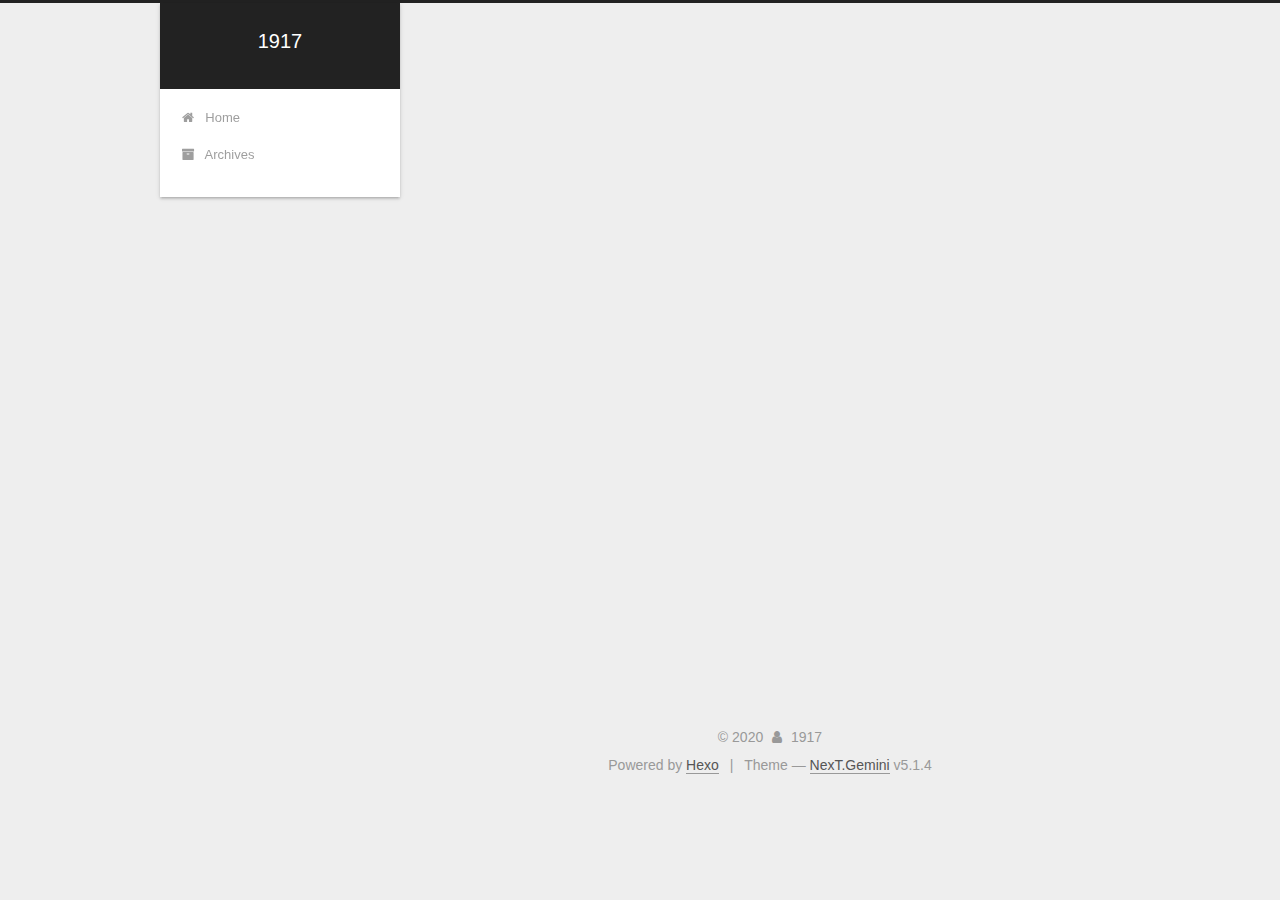
==== commit 70990ca7: "Site updated: 2020-06-19 20:36:54" ====
--- a/archives/index.html
+++ b/archives/index.html
@@ -5,7 +5,7 @@
   
 
 
-<html class="theme-next muse use-motion" lang="en">
+<html class="theme-next gemini use-motion" lang="en">
 <head>
   <meta charset="UTF-8"/>
 <meta http-equiv="X-UA-Compatible" content="IE=edge" />
@@ -93,7 +93,7 @@
   var NexT = window.NexT || {};
   var CONFIG = {
     root: '/',
-    scheme: 'Muse',
+    scheme: 'Gemini',
     version: '5.1.4',
     sidebar: {"position":"left","display":"post","offset":12,"b2t":false,"scrollpercent":false,"onmobile":false},
     fancybox: true,
@@ -421,7 +421,7 @@
 
 
 
-  <div class="theme-info">Theme &mdash; <a class="theme-link" target="_blank" href="https://github.com/iissnan/hexo-theme-next">NexT.Muse</a> v5.1.4</div>
+  <div class="theme-info">Theme &mdash; <a class="theme-link" target="_blank" href="https://github.com/iissnan/hexo-theme-next">NexT.Gemini</a> v5.1.4</div>
 
 
 
@@ -521,6 +521,13 @@
   
   
 
+
+  <script type="text/javascript" src="/js/src/affix.js?v=5.1.4"></script>
+
+  <script type="text/javascript" src="/js/src/schemes/pisces.js?v=5.1.4"></script>
+
+
+
   
 
   
--- a/css/main.css
+++ b/css/main.css
@@ -189,7 +189,7 @@
   font-size: 14px;
   line-height: 2;
   color: #555;
-  background: #fff;
+  background: #eee;
 }
 @media (max-width: 767px) {
   body {
@@ -445,7 +445,7 @@
 .header-inner {
   margin: 0 auto;
   padding: 100px 0 70px;
-  width: 700px;
+  width: calc(100% - 252px);
 }
 @media (min-width: 1600px) {
   .container .header-inner {
@@ -457,7 +457,7 @@
 }
 .main-inner {
   margin: 0 auto;
-  width: 700px;
+  width: calc(100% - 252px);
 }
 @media (min-width: 1600px) {
   .container .main-inner {
@@ -474,7 +474,7 @@
 .footer-inner {
   box-sizing: border-box;
   margin: 20px auto;
-  width: 700px;
+  width: calc(100% - 252px);
 }
 @media (min-width: 1600px) {
   .container .footer-inner {
@@ -653,8 +653,8 @@
 @media (min-width: 992px) {
   .full-image.full-image.full-image.full-image {
     max-width: none;
-    width: 110%;
-    margin: 25px -5%;
+    width: 118%;
+    margin: 0 -9%;
   }
 }
 .blockquote-center,
@@ -940,11 +940,11 @@
   display: inline-block;
   padding: 0 20px;
   font-size: 14px;
-  color: #fff;
-  background: #222;
-  border: 2px solid #222;
+  color: #555;
+  background: #fff;
+  border: 2px solid #555;
   text-decoration: none;
-  border-radius: 0;
+  border-radius: 2px;
   transition-property: background-color;
   transition-duration: 0.2s;
   transition-timing-function: ease-in-out;
@@ -953,8 +953,8 @@
 }
 .btn:hover {
   border-color: #222;
-  color: #222;
-  background: #fff;
+  color: #fff;
+  background: #222;
 }
 .btn +.btn {
   margin: 0 0 8px 8px;
@@ -1066,7 +1066,7 @@
   width: 24px;
   background: #222;
   font-size: 12px;
-  opacity: 1;
+  opacity: 0.6;
   color: #fff;
   cursor: pointer;
   text-align: center;
@@ -1087,7 +1087,7 @@
   }
 }
 .back-to-top.back-to-top-on {
-  bottom: 19px;
+  bottom: 30px;
 }
 .header {
   background: transparent;
@@ -1136,7 +1136,7 @@
 .site-subtitle {
   margin-top: 10px;
   font-size: 13px;
-  color: #999;
+  color: #ddd;
 }
 .use-motion .brand {
   opacity: 0;
@@ -1209,7 +1209,8 @@
   transition-timing-function: ease-in-out;
   transition-delay: 0s;
 }
-.menu .menu-item a:hover {
+.menu .menu-item a:hover,
+.menu-item-active a {
   border-bottom-color: #222;
 }
 .menu .menu-item .fa {
@@ -1738,20 +1739,20 @@
   display: block;
   margin: 0 auto;
   padding: 2px;
-  max-width: 96px;
+  max-width: 120px;
   height: auto;
-  border: 2px solid #333;
+  border: 1px solid #eee;
 }
 .site-author-name {
-  margin: 5px 0 0;
+  margin: 0;
   text-align: center;
-  color: #f5f5f5;
-  font-weight: normal;
+  color: #222;
+  font-weight: 600;
 }
 .site-description {
-  margin-top: 5px;
+  margin-top: 0;
   text-align: center;
-  font-size: 14px;
+  font-size: 13px;
   color: #999;
 }
 .site-state {
@@ -1763,7 +1764,7 @@
 .site-state-item {
   display: inline-block;
   padding: 0 15px;
-  border-left: 1px solid #333;
+  border-left: 1px solid #eee;
 }
 .site-state-item:first-child {
   border-left: none;
@@ -1776,11 +1777,11 @@
   text-align: center;
   color: inherit;
   font-weight: 600;
-  font-size: 18px;
+  font-size: 16px;
 }
 .site-state-item-name {
   font-size: 13px;
-  color: inherit;
+  color: #999;
 }
 .feed-link {
   margin-top: 20px;
@@ -1822,7 +1823,7 @@
   width: 4px;
   height: 4px;
   border-radius: 50%;
-  background: #77ffe4;
+  background: #9a86ff;
 }
 .links-of-blogroll {
   font-size: 13px;
@@ -1860,7 +1861,7 @@
   color: #555;
 }
 .sidebar-nav li:hover {
-  color: #f5f5f5;
+  color: #fc6423;
 }
 .page-post-detail .sidebar-nav-toc {
   padding: 0 5px;
@@ -1869,11 +1870,11 @@
   margin-left: 10px;
 }
 .sidebar-nav .sidebar-nav-active {
-  color: #87daff;
-  border-bottom-color: #87daff;
+  color: #fc6423;
+  border-bottom-color: #fc6423;
 }
 .sidebar-nav .sidebar-nav-active:hover {
-  color: #87daff;
+  color: #fc6423;
 }
 .sidebar-panel {
   display: none;
@@ -1906,12 +1907,12 @@
   transition-timing-function: ease-in-out;
   transition-delay: 0s;
   transition-property: all;
-  color: #999;
-  border-bottom-color: #555;
+  color: #666;
+  border-bottom-color: #ccc;
 }
 .post-toc ol a:hover {
-  color: #ccc;
-  border-bottom-color: #ccc;
+  color: #000;
+  border-bottom-color: #000;
 }
 .post-toc .nav-item {
   overflow: hidden;
@@ -1933,14 +1934,14 @@
   display: block;
 }
 .post-toc .nav .active > a {
-  color: #87daff;
-  border-bottom-color: #87daff;
+  color: #fc6423;
+  border-bottom-color: #fc6423;
 }
 .post-toc .nav .active-current > a {
-  color: #87daff;
+  color: #fc6423;
 }
 .post-toc .nav .active-current > a:hover {
-  color: #87daff;
+  color: #fc6423;
 }
 .footer {
   font-size: 14px;
@@ -2580,83 +2581,543 @@
   }
 }
 .page-post-detail .sidebar-toggle-line {
-  background: #87daff;
+  background: #fc6423;
 }
 .page-post-detail .comments {
   overflow: hidden;
 }
-@media (max-width: 767px) {
-  .header-inner,
-  .container .main-inner,
+.header {
+  position: relative;
+  margin: 0 auto;
+  width: 75%;
+}
+@media (min-width: 768px) and (max-width: 991px) {
+  .header {
+    width: auto;
+  }
+}
+@media (max-width: 767px) {
+  .header {
+    width: auto;
+  }
+}
+.header-inner {
+  position: absolute;
+  top: 0;
+  overflow: hidden;
+  padding: 0;
+  width: 240px;
+  background: #fff;
+  box-shadow: 0 2px 2px 0 rgba(0,0,0,0.12), 0 3px 1px -2px rgba(0,0,0,0.06), 0 1px 5px 0 rgba(0,0,0,0.12);
+  border-radius: initial;
+}
+@media (min-width: 1600px) {
+  .container .header-inner {
+    width: 240px;
+  }
+}
+@media (min-width: 768px) and (max-width: 991px) {
+  .header-inner {
+    position: relative;
+    width: auto;
+    border-radius: initial;
+  }
+}
+@media (max-width: 767px) {
+  .header-inner {
+    position: relative;
+    width: auto;
+    border-radius: initial;
+  }
+}
+.main:before,
+.main:after {
+  content: " ";
+  display: table;
+}
+.main:after {
+  clear: both;
+}
+@media (min-width: 768px) and (max-width: 991px) {
+  .main {
+    padding-bottom: 100px;
+  }
+}
+@media (max-width: 767px) {
+  .main {
+    padding-bottom: 100px;
+  }
+}
+.container .main-inner {
+  width: 75%;
+}
+@media (min-width: 768px) and (max-width: 991px) {
+  .container .main-inner {
+    width: auto;
+  }
+}
+@media (max-width: 767px) {
+  .container .main-inner {
+    width: auto;
+  }
+}
+.content-wrap {
+  float: right;
+  box-sizing: border-box;
+  padding: 40px;
+  width: calc(100% - 252px);
+  background: #fff;
+  min-height: 700px;
+  box-shadow: 0 2px 2px 0 rgba(0,0,0,0.12), 0 3px 1px -2px rgba(0,0,0,0.06), 0 1px 5px 0 rgba(0,0,0,0.12);
+  border-radius: initial;
+}
+@media (min-width: 768px) and (max-width: 991px) {
+  .content-wrap {
+    width: 100%;
+    padding: 20px;
+    border-radius: initial;
+  }
+}
+@media (max-width: 767px) {
+  .content-wrap {
+    width: 100%;
+    padding: 20px;
+    min-height: auto;
+    border-radius: initial;
+  }
+}
+.sidebar {
+  position: static;
+  float: left;
+  margin-top: 300px;
+  width: 240px;
+  background: #eee;
+  box-shadow: none;
+}
+@media (min-width: 768px) and (max-width: 991px) {
+  .sidebar {
+    display: none;
+  }
+}
+@media (max-width: 767px) {
+  .sidebar {
+    display: none;
+  }
+}
+.sidebar-toggle {
+  display: none;
+}
+.footer-inner {
+  width: 75%;
+  padding-left: 260px;
+}
+@media (min-width: 768px) and (max-width: 991px) {
   .footer-inner {
     width: auto;
-  }
-}
-embed {
-  display: block;
-  margin: 0px auto 25px auto;
-}
-.custom-logo .site-meta-headline {
-  text-align: center;
-}
-.custom-logo .brand {
+    padding-left: 0 !important;
+    padding-right: 0 !important;
+  }
+}
+@media (max-width: 767px) {
+  .footer-inner {
+    width: auto;
+    padding-left: 0 !important;
+    padding-right: 0 !important;
+  }
+}
+.sidebar-position-right .header-inner {
+  right: 0;
+}
+.sidebar-position-right .content-wrap {
+  float: left;
+}
+.sidebar-position-right .sidebar {
+  float: right;
+}
+.sidebar-position-right .footer-inner {
+  padding-left: 0;
+  padding-right: 260px;
+}
+.site-brand-wrapper {
+  position: relative;
+}
+.site-meta {
+  padding: 20px 0;
+  color: #fff;
+  background: #222;
+}
+@media (min-width: 768px) and (max-width: 991px) {
+  .site-meta {
+    box-shadow: 0 0 16px rgba(0,0,0,0.5);
+  }
+}
+@media (max-width: 767px) {
+  .site-meta {
+    box-shadow: 0 0 16px rgba(0,0,0,0.5);
+  }
+}
+.brand {
+  padding: 0;
   background: none;
 }
-.custom-logo .site-title {
-  margin: 10px auto 0;
-  font-size: 24px;
-  color: #222;
-}
-.custom-logo .site-title a {
-  border: none;
-}
-.custom-logo-image {
-  margin: 0 auto;
-  padding: 5px;
-  max-width: 150px;
-  background: #fff;
-}
-@media (max-width: 767px) {
-  .site-nav {
-    position: absolute;
-    left: 0;
-    top: 52px;
-    margin: 0;
-    width: 100%;
-    padding: 0;
-    background: #fff;
-    border-bottom: 1px solid #ddd;
-    z-index: 1030;
-  }
-}
-@media (max-width: 767px) {
-  .menu {
-    text-align: left;
-  }
-}
-@media (max-width: 767px) {
-  .menu .menu-item {
-    display: block;
-    margin: 0 10px;
-    vertical-align: top;
-  }
-}
-@media (max-width: 767px) {
-  .menu .menu-item br {
-    display: none;
-  }
-}
-@media (max-width: 767px) {
-  .menu .menu-item a {
-    padding: 5px 10px;
-  }
-}
-.menu .menu-item .fa {
-  margin-right: 0;
+.brand:hover {
+  color: #fff;
+}
+.site-subtitle {
+  margin: 10px 10px 0;
+  font-weight: initial;
 }
 .site-search form {
   display: none;
 }
+.site-nav {
+  border-top: none;
+}
+@media (min-width: 768px) and (max-width: 991px) {
+  .site-nav {
+    display: none !important;
+  }
+}
+@media (min-width: 768px) and (max-width: 991px) {
+  .site-nav-on {
+    display: block !important;
+  }
+}
+.menu .menu-item {
+  display: block;
+  margin: 0;
+}
+.menu .menu-item a {
+  position: relative;
+  box-sizing: border-box;
+  padding: 5px 20px;
+  text-align: left;
+  line-height: inherit;
+  transition-property: background-color;
+  transition-duration: 0.2s;
+  transition-timing-function: ease-in-out;
+  transition-delay: 0s;
+}
+.menu .menu-item a:hover,
+.menu-item-active a {
+  background: #f9f9f9;
+  border-bottom-color: #fff;
+}
+.menu .menu-item br {
+  display: none;
+}
+.menu-item-active a:after {
+  content: " ";
+  position: absolute;
+  top: 50%;
+  margin-top: -3px;
+  right: 15px;
+  width: 6px;
+  height: 6px;
+  border-radius: 50%;
+  background-color: #bbb;
+}
+.btn-bar {
+  background-color: #fff;
+}
+.site-nav-toggle {
+  left: 20px;
+  top: 50%;
+  -webkit-transform: translateY(-50%);
+  -webkit-transform: translateY(-50%);
+  -moz-transform: translateY(-50%);
+  -ms-transform: translateY(-50%);
+  -o-transform: translateY(-50%);
+  transform: translateY(-50%);
+}
+@media (min-width: 768px) and (max-width: 991px) {
+  .site-nav-toggle {
+    display: block;
+  }
+}
+.use-motion .sidebar .motion-element {
+  opacity: 1;
+}
+.sidebar {
+  margin-left: -100%;
+  right: auto;
+  bottom: auto;
+  -webkit-transform: none;
+}
+.sidebar-inner {
+  box-sizing: border-box;
+  width: 240px;
+  color: #555;
+  background: #fff;
+  box-shadow: 0 2px 2px 0 rgba(0,0,0,0.12), 0 3px 1px -2px rgba(0,0,0,0.06), 0 1px 5px 0 rgba(0,0,0,0.12), 0 -1px 0.5px 0 rgba(0,0,0,0.09);
+  border-radius: initial;
+  opacity: 0;
+}
+.sidebar-inner.affix {
+  position: fixed;
+  top: 12px;
+}
+.sidebar-inner.affix-bottom {
+  position: absolute;
+}
+.site-overview {
+  text-align: left;
+}
+.site-author:before,
+.site-author:after {
+  content: " ";
+  display: table;
+}
+.site-author:after {
+  clear: both;
+}
+.sidebar a {
+  color: #555;
+}
+.sidebar a:hover {
+  color: #222;
+}
+.site-state-item {
+  padding: 0 10px;
+}
+.links-of-author-item a:before {
+  display: none;
+}
+.links-of-author-item a {
+  border-bottom: none;
+  text-decoration: underline;
+}
+.feed-link {
+  border-top: 1px dotted #ccc;
+  border-bottom: 1px dotted #ccc;
+  text-align: center;
+}
+.feed-link a {
+  display: block;
+  color: #fc6423;
+  border: none;
+}
+.feed-link a:hover {
+  background: none;
+  color: #e34603;
+}
+.feed-link a:hover i {
+  color: #e34603;
+}
+.links-of-author {
+  display: flex;
+  flex-wrap: wrap;
+  justify-content: center;
+}
+.links-of-author-item {
+  margin: 5px 0 0;
+  width: 50%;
+}
+.links-of-author-item a {
+  max-width: 216px;
+  box-sizing: border-box;
+  display: inline-block;
+  margin-right: 0;
+  margin-bottom: 0;
+  padding: 0 5px;
+  overflow: hidden;
+  white-space: nowrap;
+  text-overflow: ellipsis;
+}
+.links-of-author-item a {
+  display: block;
+  text-decoration: none;
+}
+.links-of-author-item a:hover {
+  border-radius: 4px;
+  background: #eee;
+}
+.links-of-author-item .fa {
+  margin-right: 2px;
+  font-size: 16px;
+}
+.links-of-author-item .fa-globe {
+  font-size: 15px;
+}
+.links-of-blogroll {
+  text-align: center;
+  margin-top: 20px;
+  padding: 3px 0 0;
+  border-top: 1px dotted #ccc;
+}
+.links-of-blogroll-title {
+  margin-top: 0;
+}
+.links-of-blogroll-item {
+  padding: 0;
+}
+.links-of-blogroll-inline:before,
+.links-of-blogroll-inline:after {
+  content: " ";
+  display: table;
+}
+.links-of-blogroll-inline:after {
+  clear: both;
+}
 .links-of-blogroll-inline .links-of-blogroll-item {
-  display: inline-block;
-}
+  margin: 5px 0 0;
+  width: 50%;
+  display: inline-block;
+  width: unset;
+}
+.links-of-blogroll-inline .links-of-blogroll-item a {
+  max-width: 216px;
+  box-sizing: border-box;
+  display: inline-block;
+  margin-right: 0;
+  margin-bottom: 0;
+  padding: 0 5px;
+  overflow: hidden;
+  white-space: nowrap;
+  text-overflow: ellipsis;
+}
+.content-wrap {
+  padding: initial;
+  background: initial;
+  box-shadow: initial;
+  border-radius: initial;
+}
+.post-block {
+  padding: 40px;
+  background: #fff;
+  box-shadow: 0 2px 2px 0 rgba(0,0,0,0.12), 0 3px 1px -2px rgba(0,0,0,0.06), 0 1px 5px 0 rgba(0,0,0,0.12);
+  border-radius: initial;
+}
+#posts > article + article .post-block {
+  margin-top: 12px;
+  box-shadow: 0 2px 2px 0 rgba(0,0,0,0.12), 0 3px 1px -2px rgba(0,0,0,0.06), 0 1px 5px 0 rgba(0,0,0,0.12), 0 -1px 0.5px 0 rgba(0,0,0,0.09);
+  border-radius: initial;
+}
+.comments {
+  padding: 40px;
+  margin: initial;
+  margin-top: 12px;
+  background: #fff;
+  box-shadow: 0 2px 2px 0 rgba(0,0,0,0.12), 0 3px 1px -2px rgba(0,0,0,0.06), 0 1px 5px 0 rgba(0,0,0,0.12), 0 -1px 0.5px 0 rgba(0,0,0,0.09);
+  border-radius: initial;
+}
+.posts-expand {
+  padding-top: initial;
+}
+.post-nav-divider {
+  width: 4%;
+}
+.post-nav-item {
+  width: 48%;
+}
+.post-eof,
+.post-spread {
+  display: none !important;
+}
+.pagination {
+  margin: 12px 0 0;
+  border-top: initial;
+  background: #fff;
+  box-shadow: 0 2px 2px 0 rgba(0,0,0,0.12), 0 3px 1px -2px rgba(0,0,0,0.06), 0 1px 5px 0 rgba(0,0,0,0.12), 0 -1px 0.5px 0 rgba(0,0,0,0.09);
+  border-radius: initial;
+  padding: 10px 0 10px;
+}
+.pagination .prev,
+.pagination .next,
+.pagination .page-number {
+  margin-bottom: initial;
+  top: initial;
+}
+.main {
+  padding-bottom: initial;
+}
+.footer {
+  bottom: auto;
+}
+.post-header h1,
+.post-header h2 {
+  margin: initial;
+}
+.posts-expand .post-title-link {
+  line-height: inherit;
+}
+.posts-expand .post-title {
+  font-size: 1.7em;
+}
+.post-body h1 {
+  font-size: 1.6em;
+  border-bottom: 1px solid #eee;
+}
+.post-body h2 {
+  font-size: 1.45em;
+  border-bottom: 1px solid #eee;
+}
+.post-body h3 {
+  font-size: 1.3em;
+  border-bottom: 1px dotted #eee;
+}
+.post-body h4 {
+  font-size: 1.2em;
+}
+.post-body h5 {
+  font-size: 1.07em;
+}
+.post-body h6 {
+  font-size: 1.03em;
+}
+@media (min-width: 768px) and (max-width: 991px) {
+  .content-wrap {
+    padding: 10px;
+  }
+  .posts-expand {
+    margin: initial;
+  }
+  .posts-expand .post-button {
+    margin-top: 20px;
+  }
+  .post-block {
+    padding: 20px;
+    box-shadow: 0 2px 2px 0 rgba(0,0,0,0.12), 0 3px 1px -2px rgba(0,0,0,0.06), 0 1px 5px 0 rgba(0,0,0,0.12), 0 -1px 0.5px 0 rgba(0,0,0,0.09);
+    border-radius: initial;
+  }
+  #posts > article + article .post-block {
+    margin-top: 10px;
+  }
+  .comments {
+    margin-top: 10px;
+    padding: 10px 20px;
+  }
+  .pagination {
+    margin: 10px 0 0;
+  }
+}
+@media (max-width: 767px) {
+  .content-wrap {
+    padding: 8px;
+  }
+  .posts-expand {
+    margin: initial;
+  }
+  .posts-expand .post-button {
+    margin-top: 12px;
+  }
+  .posts-expand img {
+    padding: initial !important;
+  }
+  .post-block {
+    padding: 12px;
+    min-height: auto;
+    box-shadow: 0 2px 2px 0 rgba(0,0,0,0.12), 0 3px 1px -2px rgba(0,0,0,0.06), 0 1px 5px 0 rgba(0,0,0,0.12), 0 -1px 0.5px 0 rgba(0,0,0,0.09);
+    border-radius: initial;
+  }
+  #posts > article + article .post-block {
+    margin-top: 8px;
+  }
+  .comments {
+    margin-top: 8px;
+    padding: 0 12px;
+  }
+  .pagination {
+    margin: 8px 0 0;
+  }
+}
